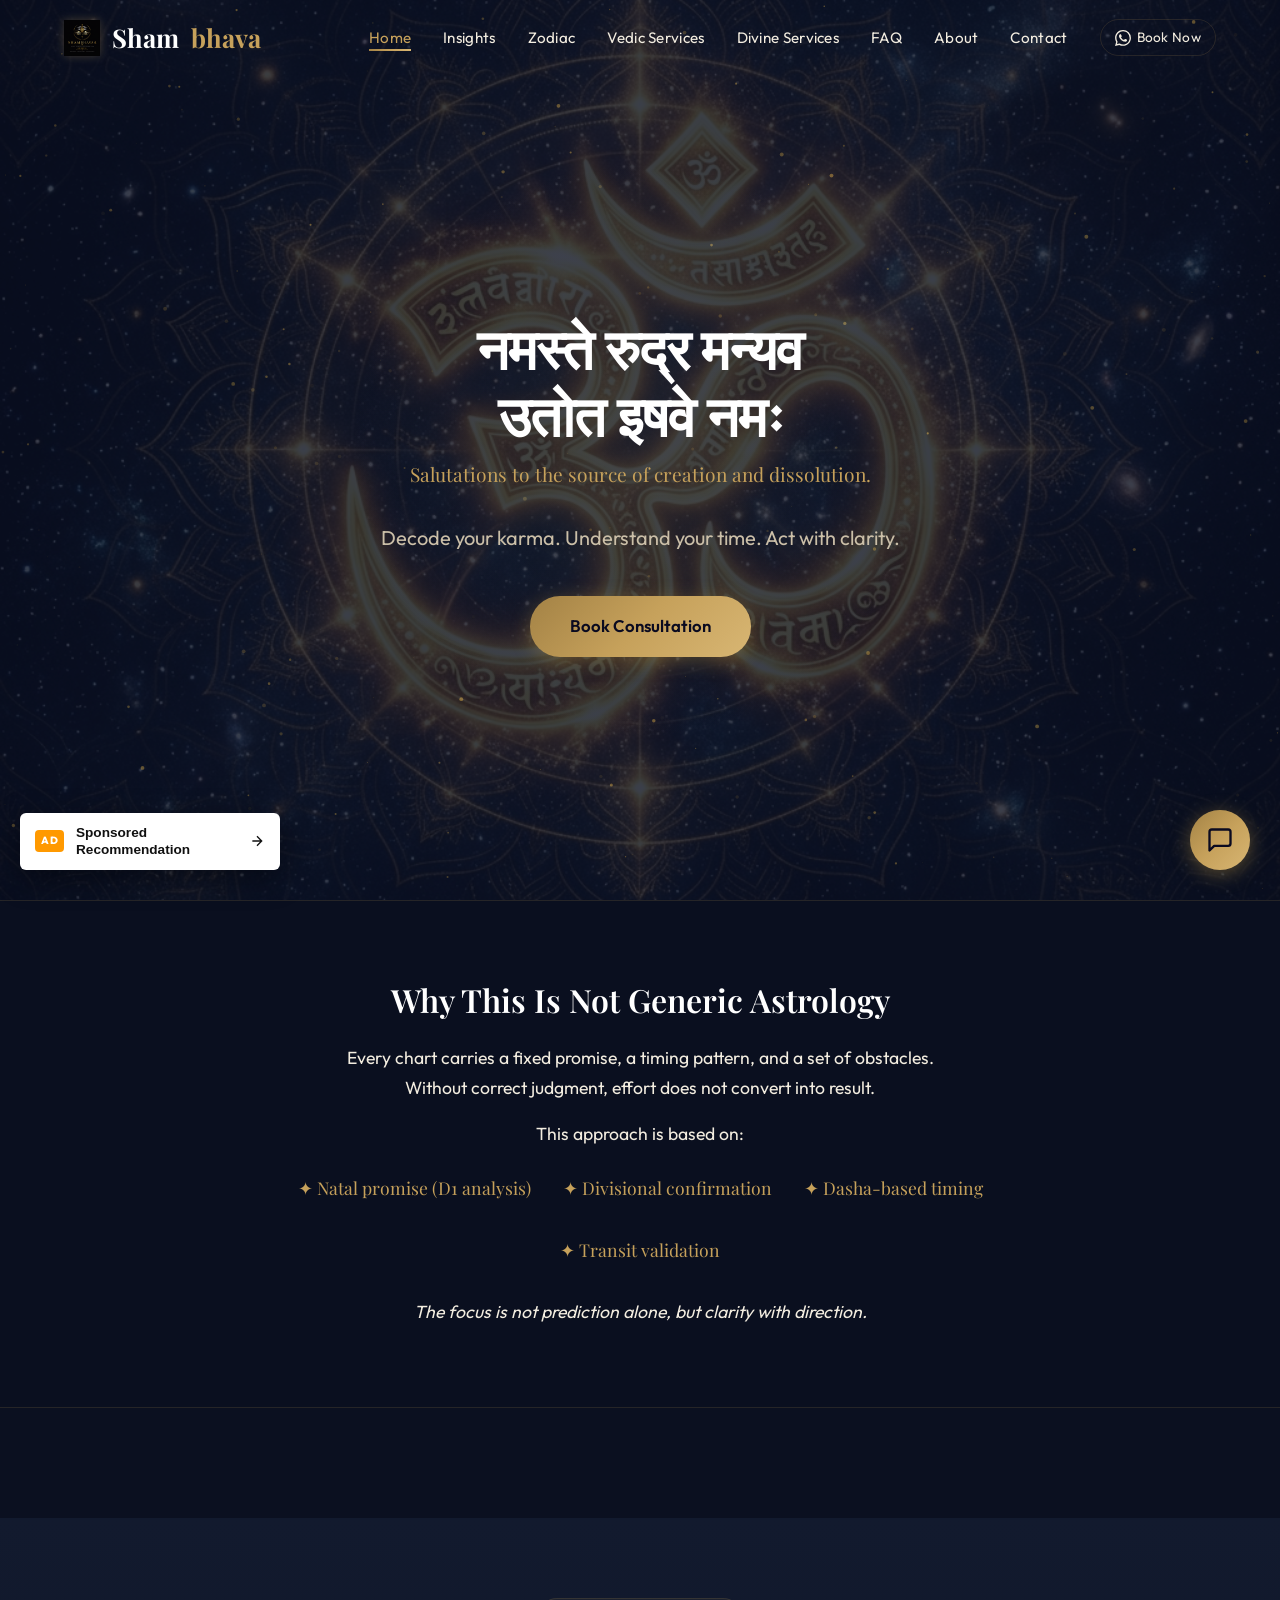
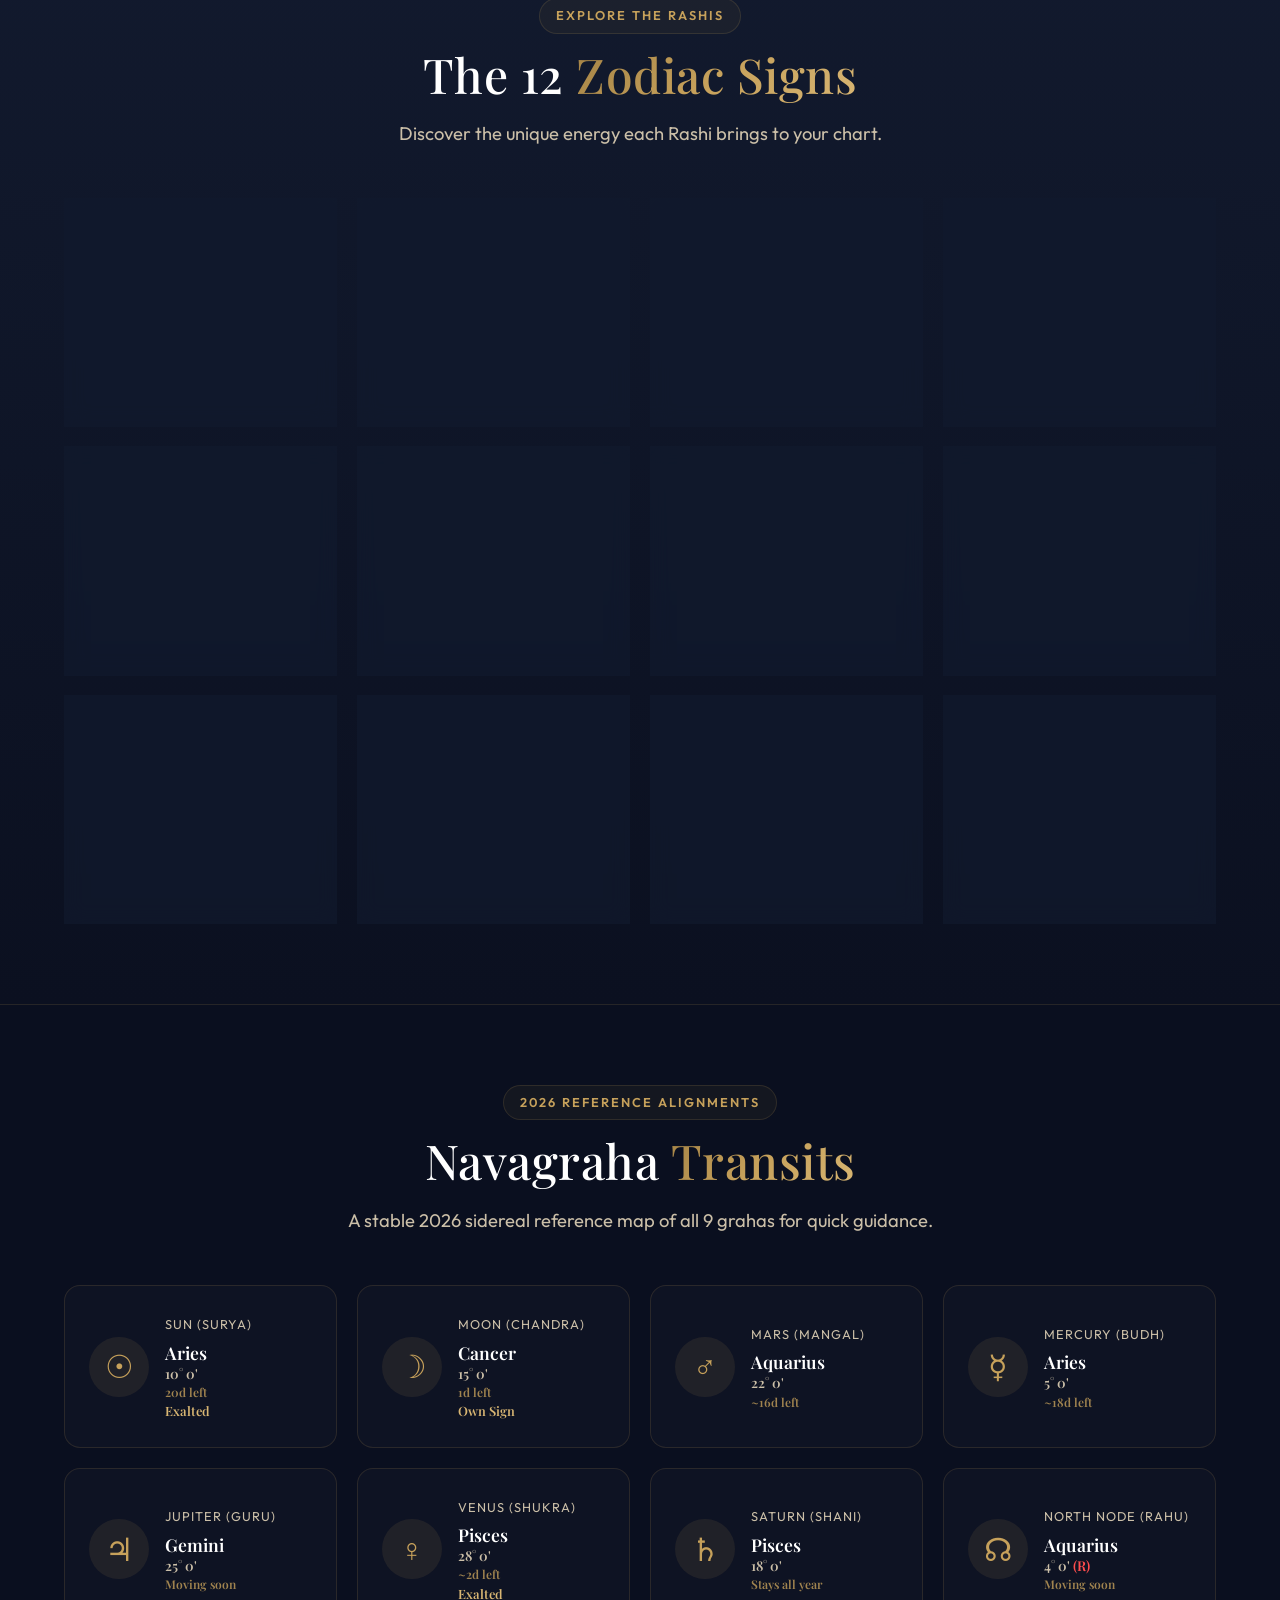
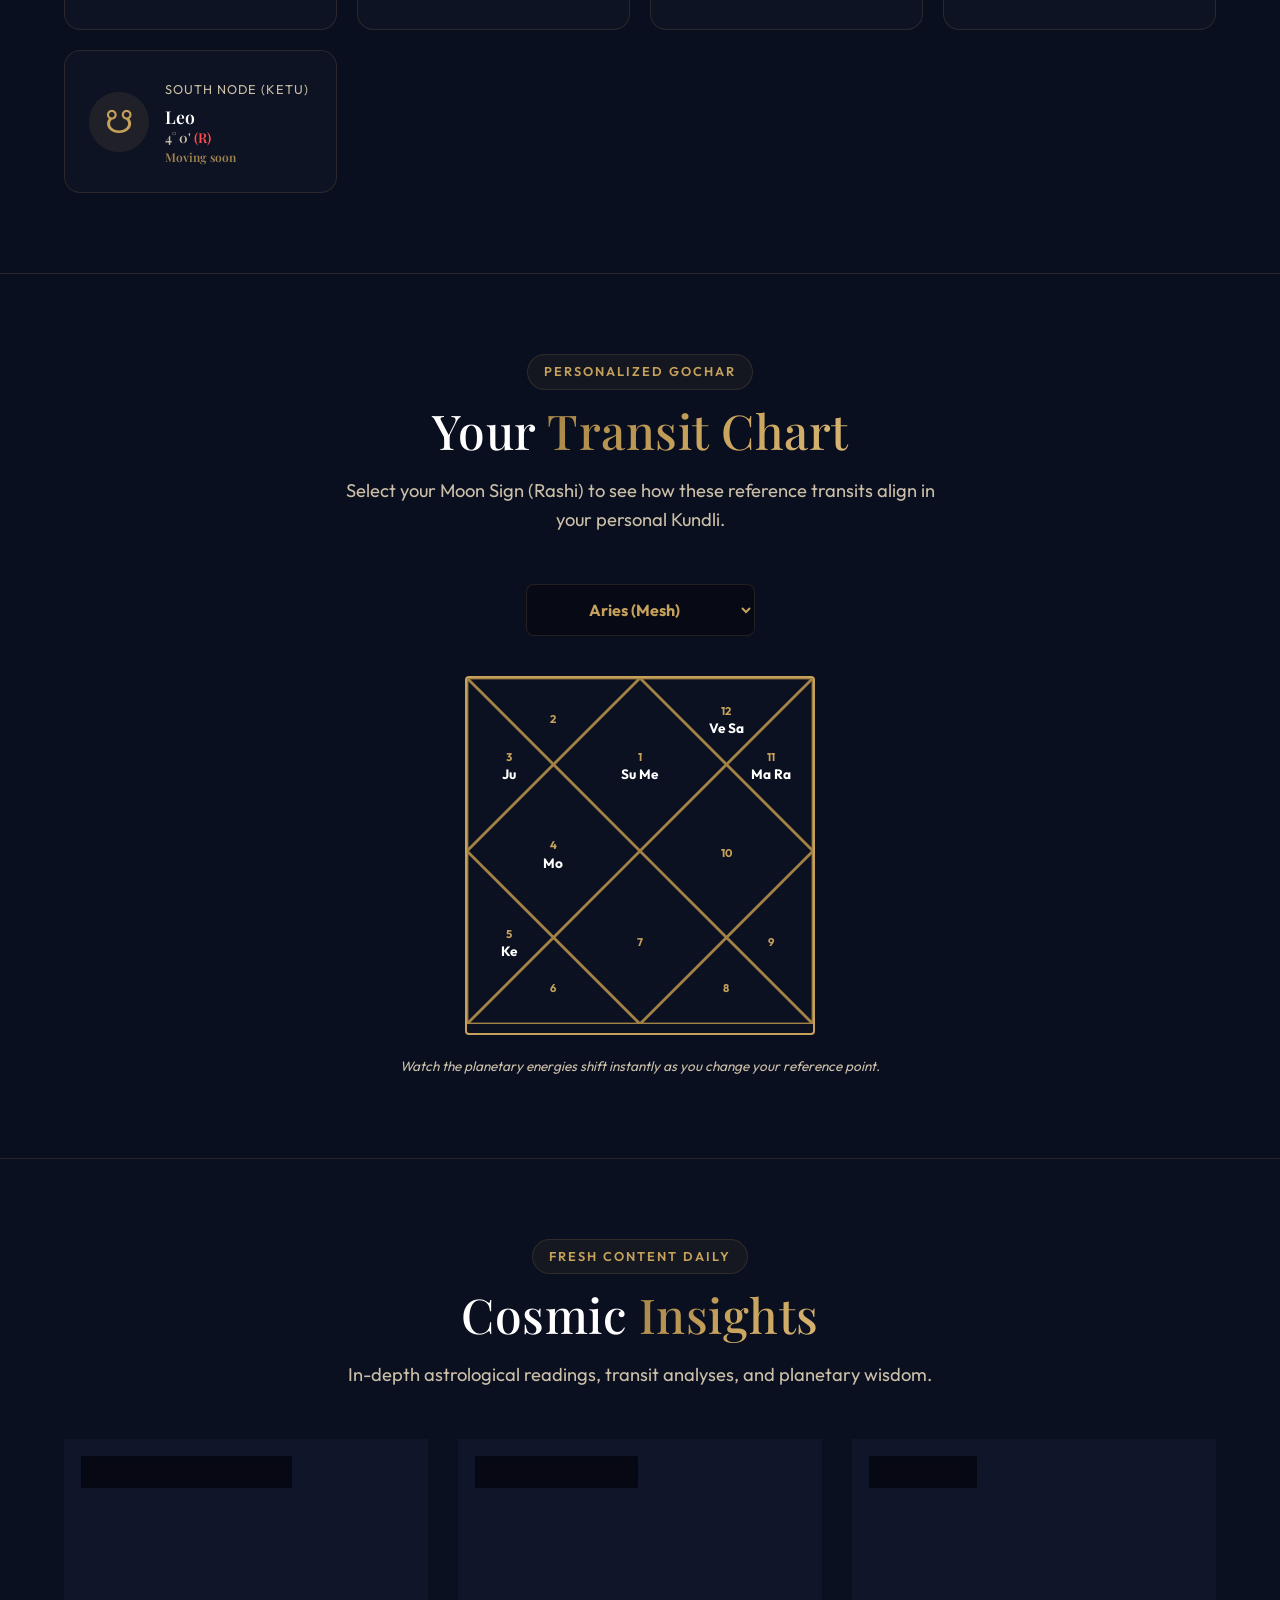
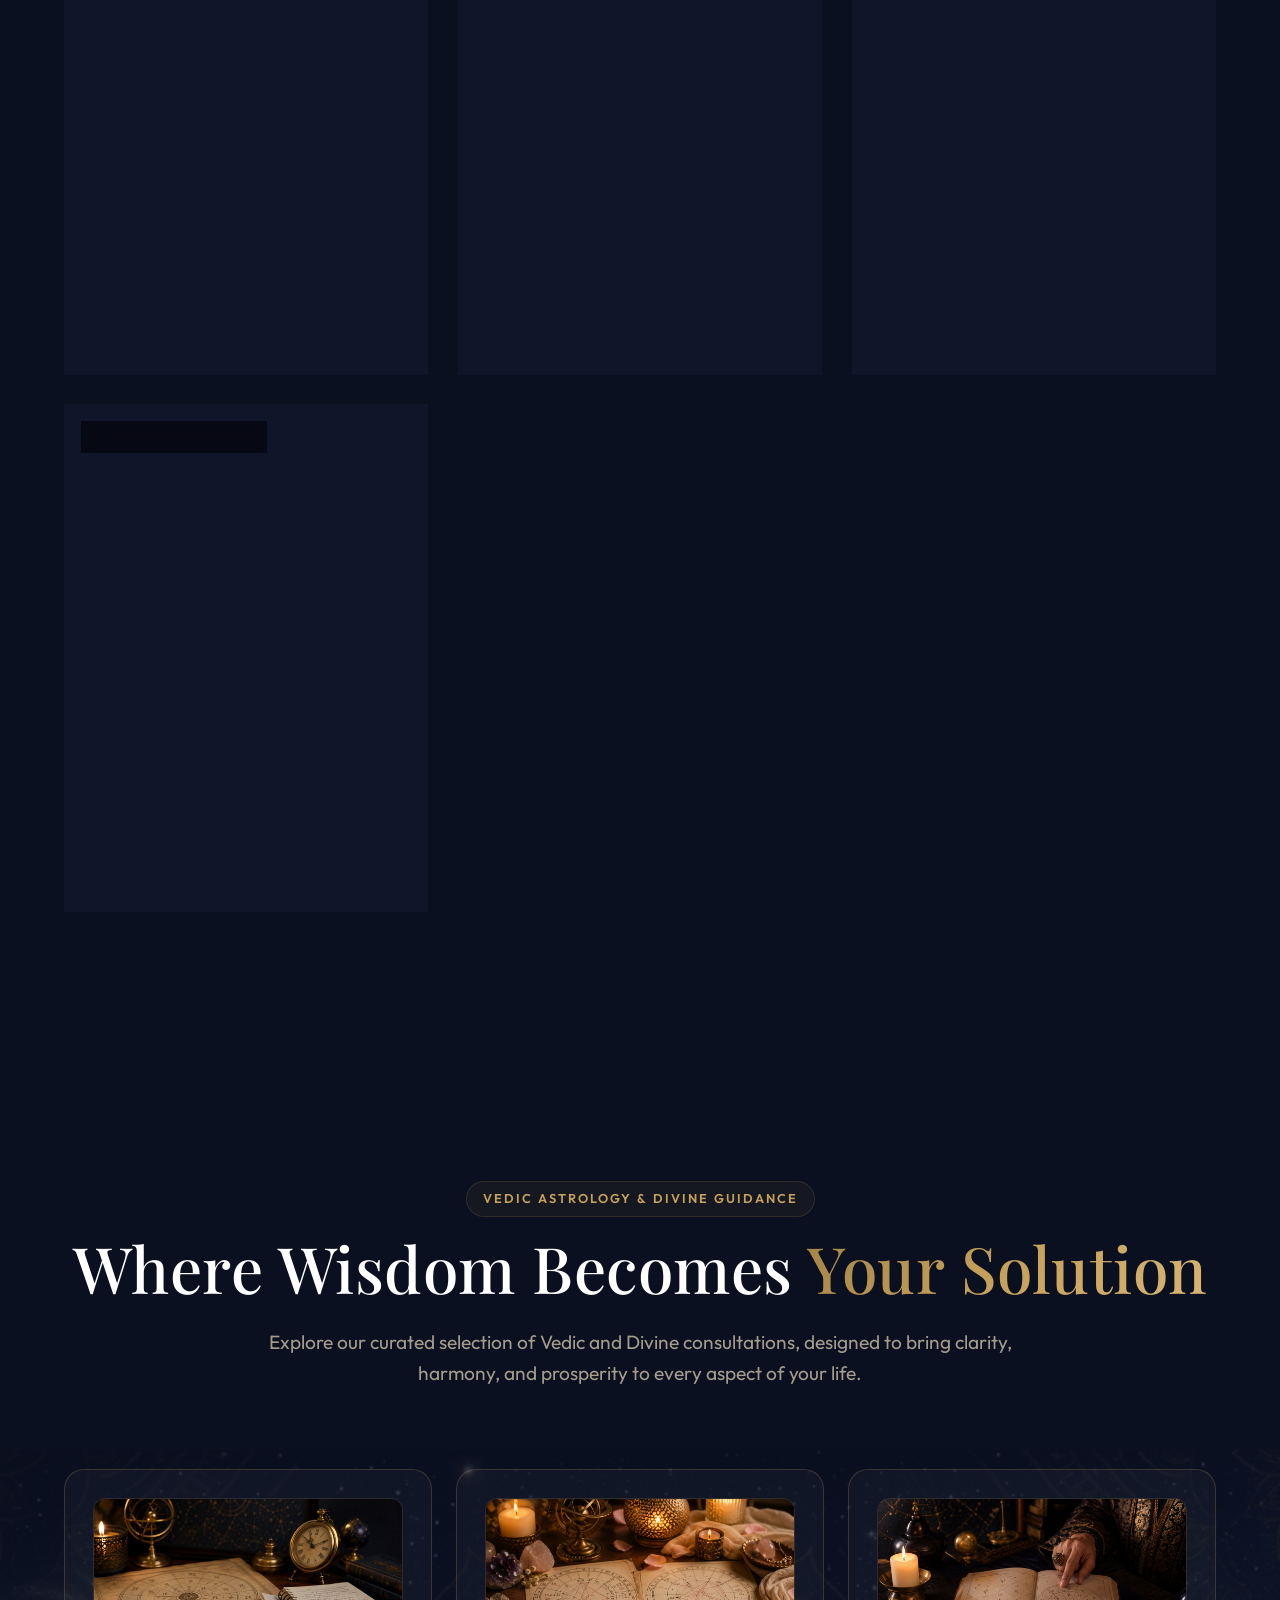
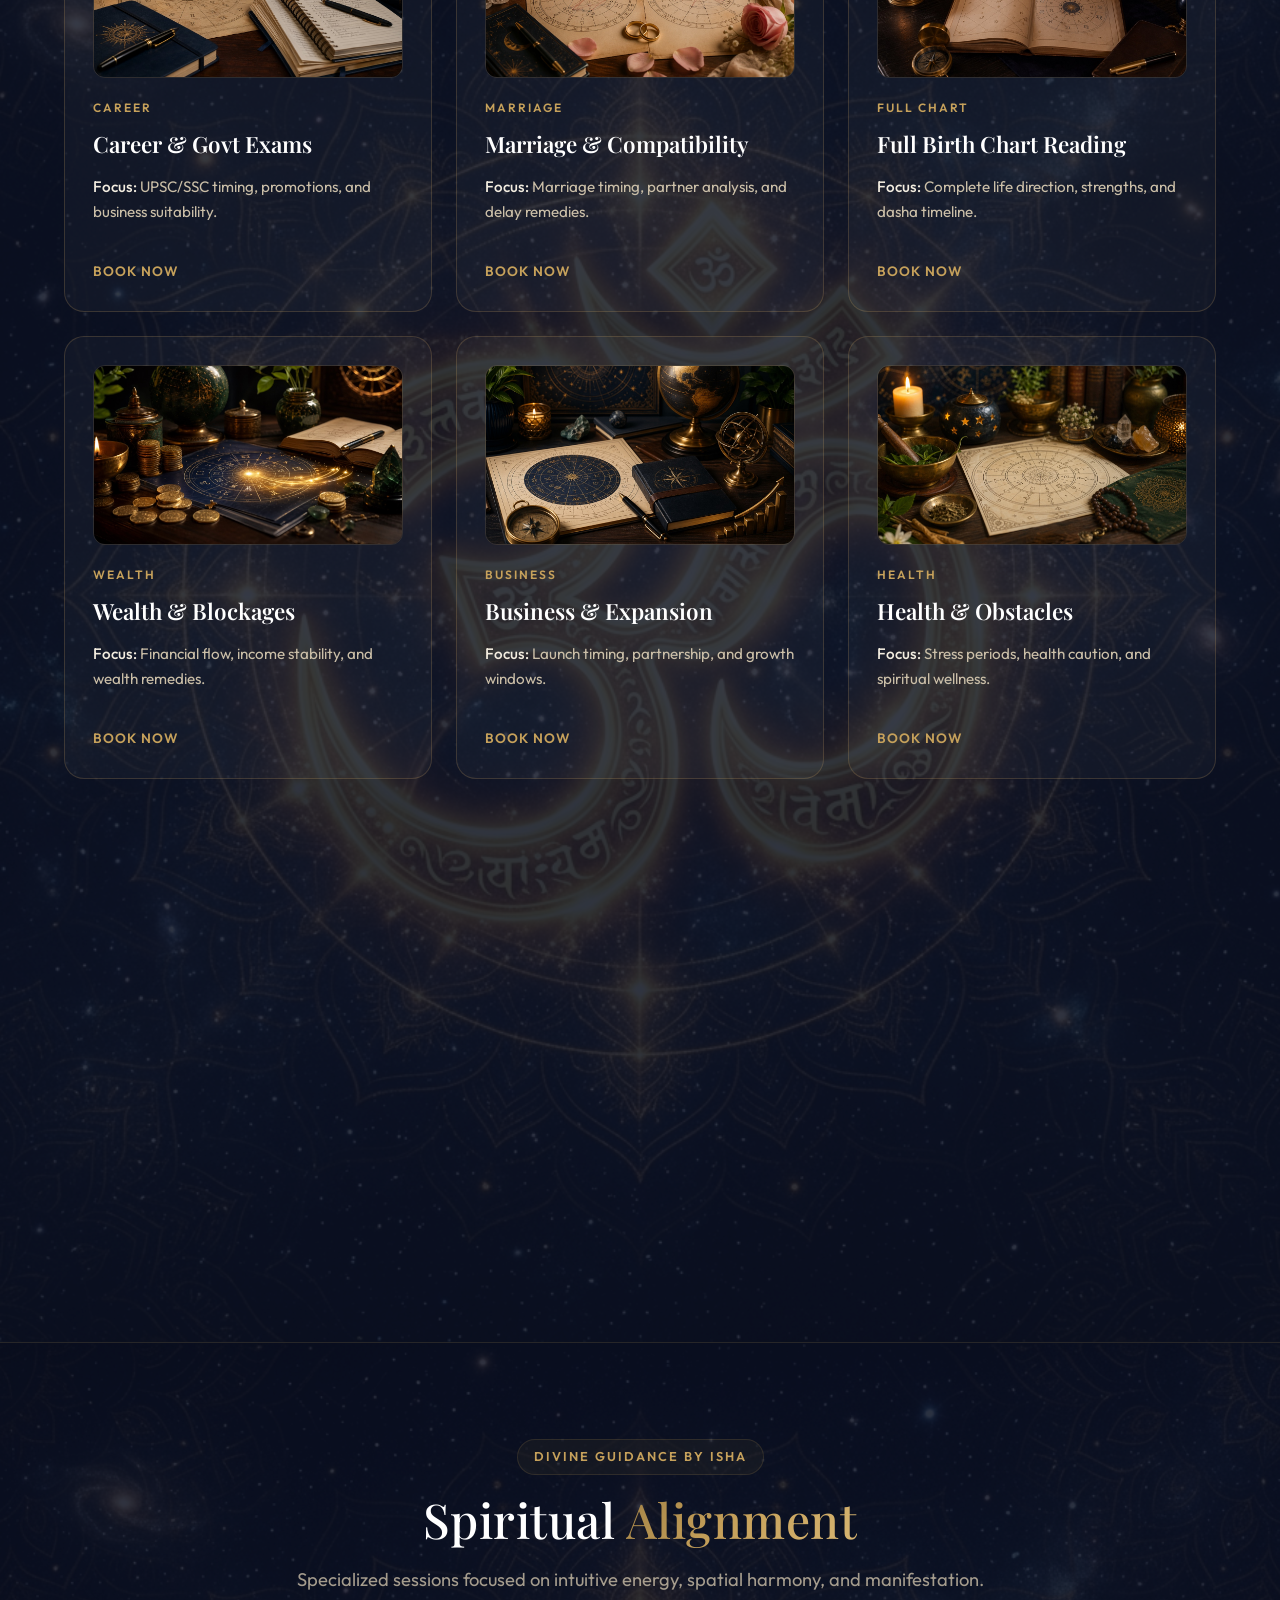
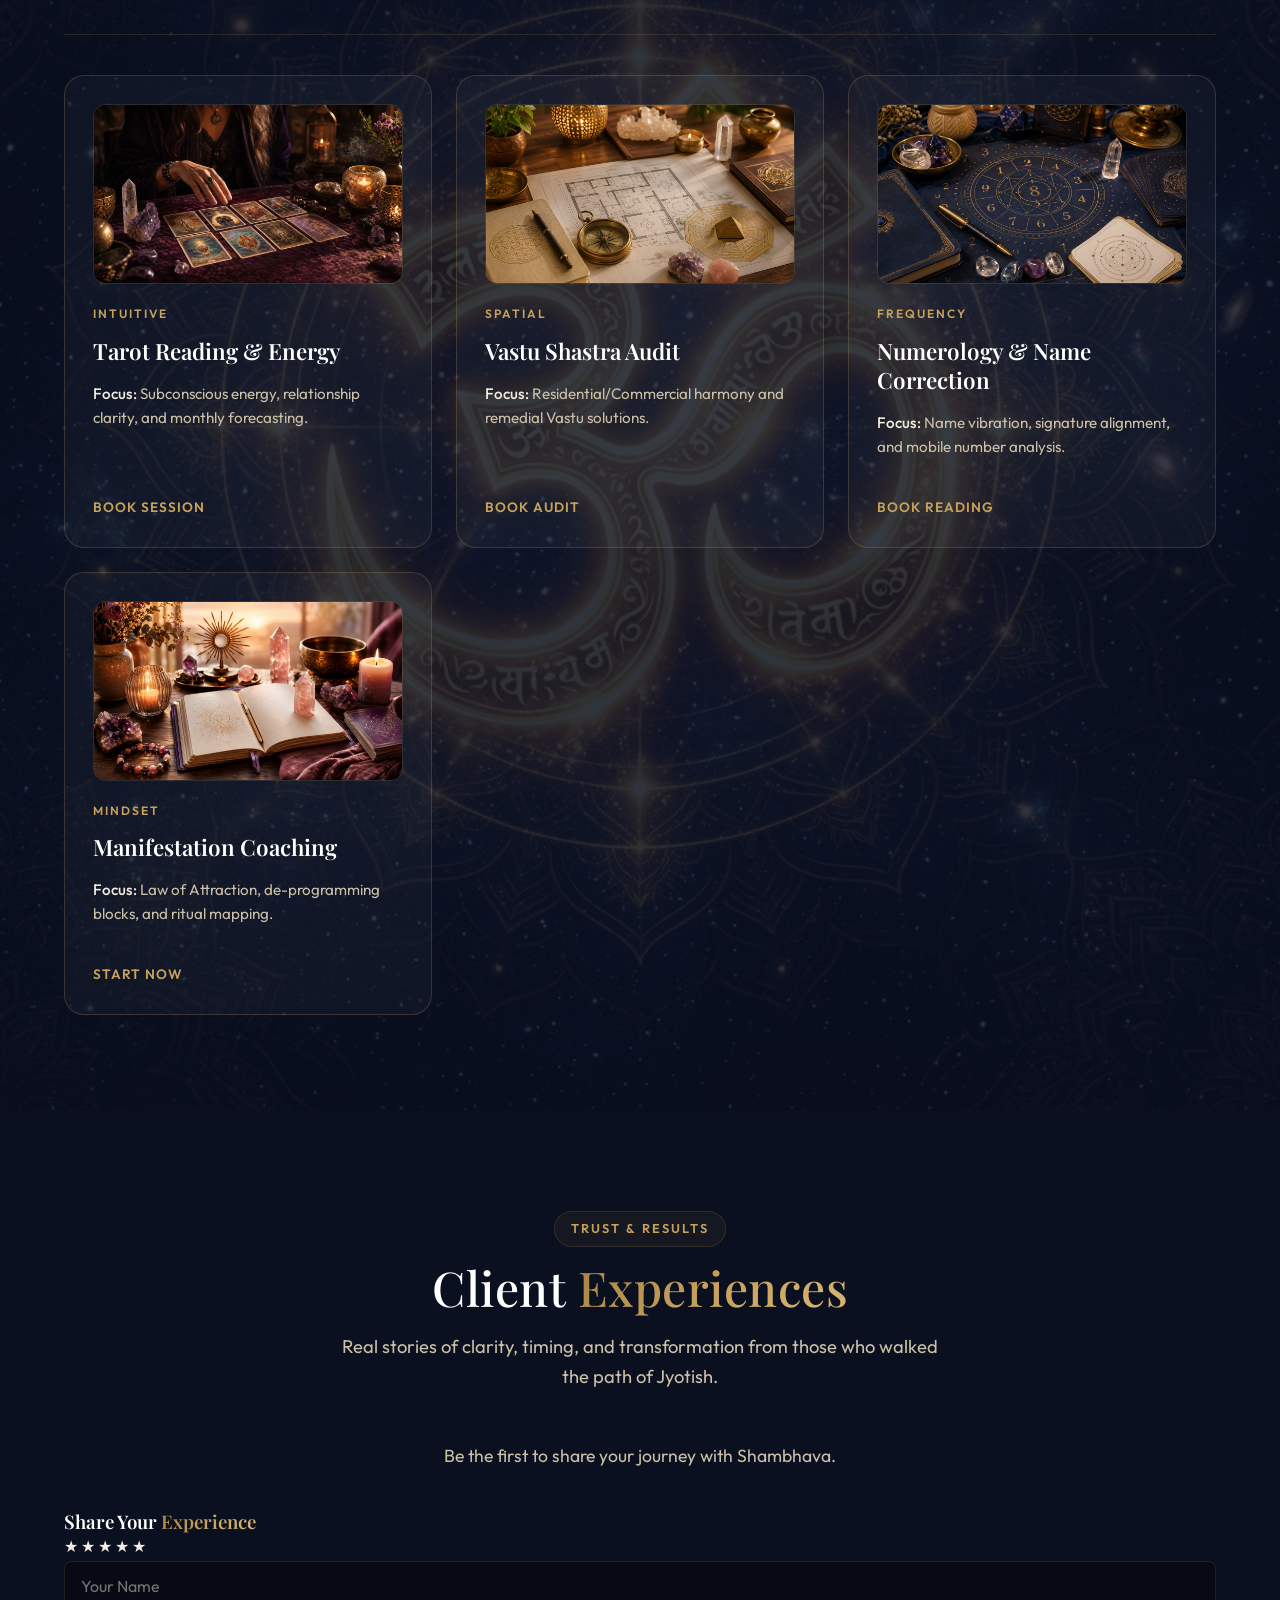
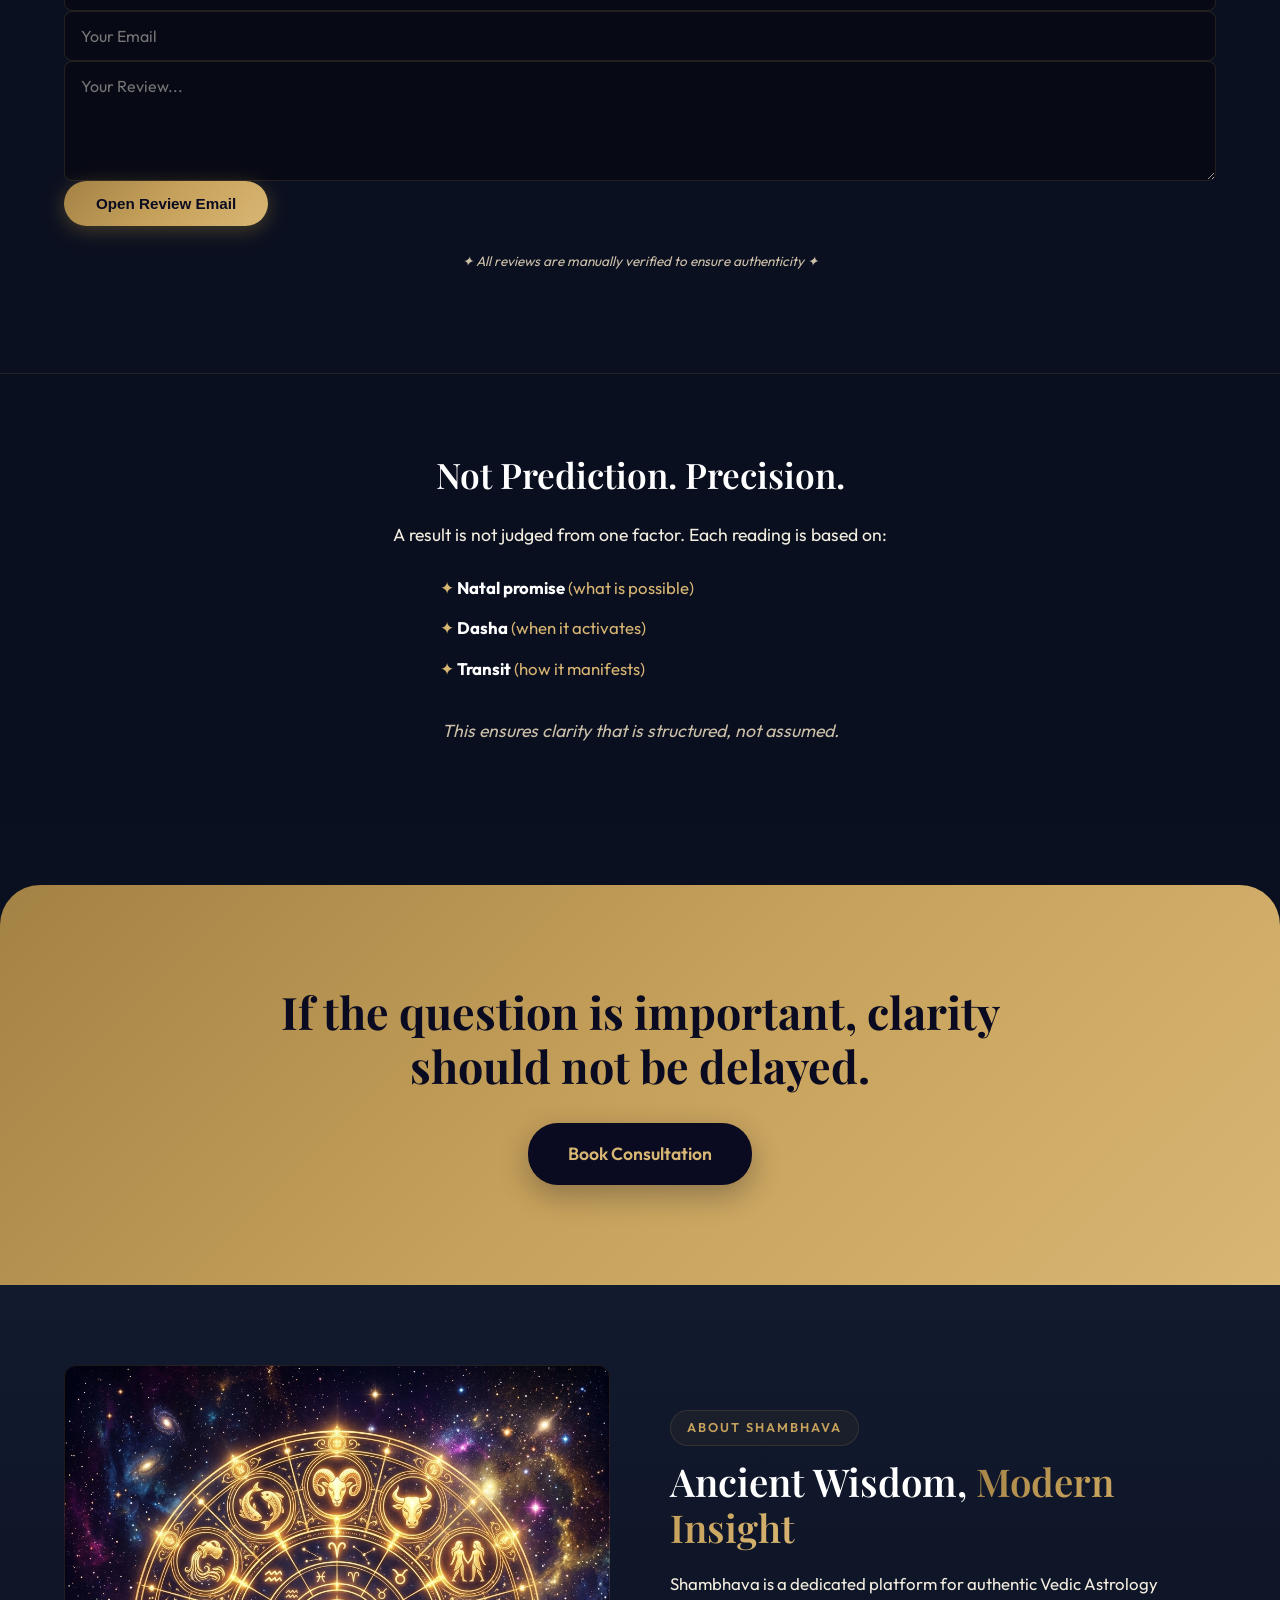
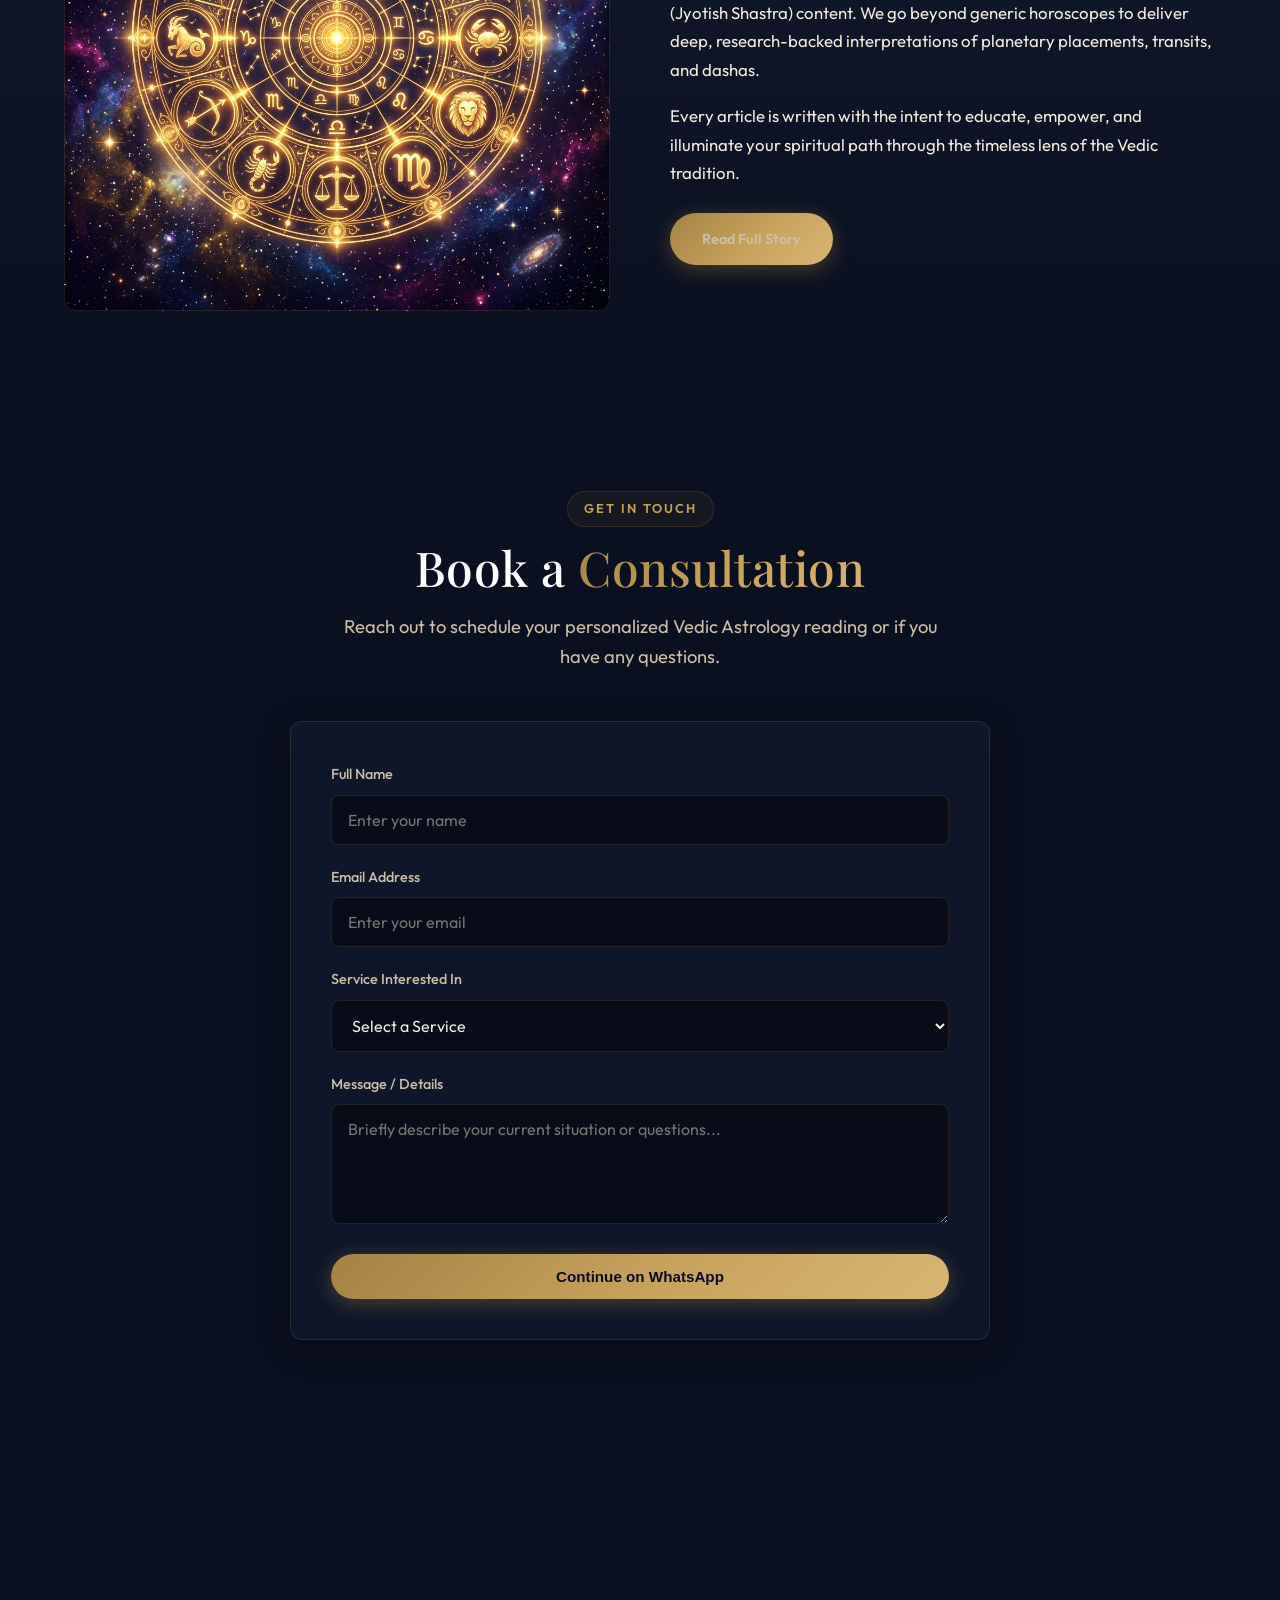
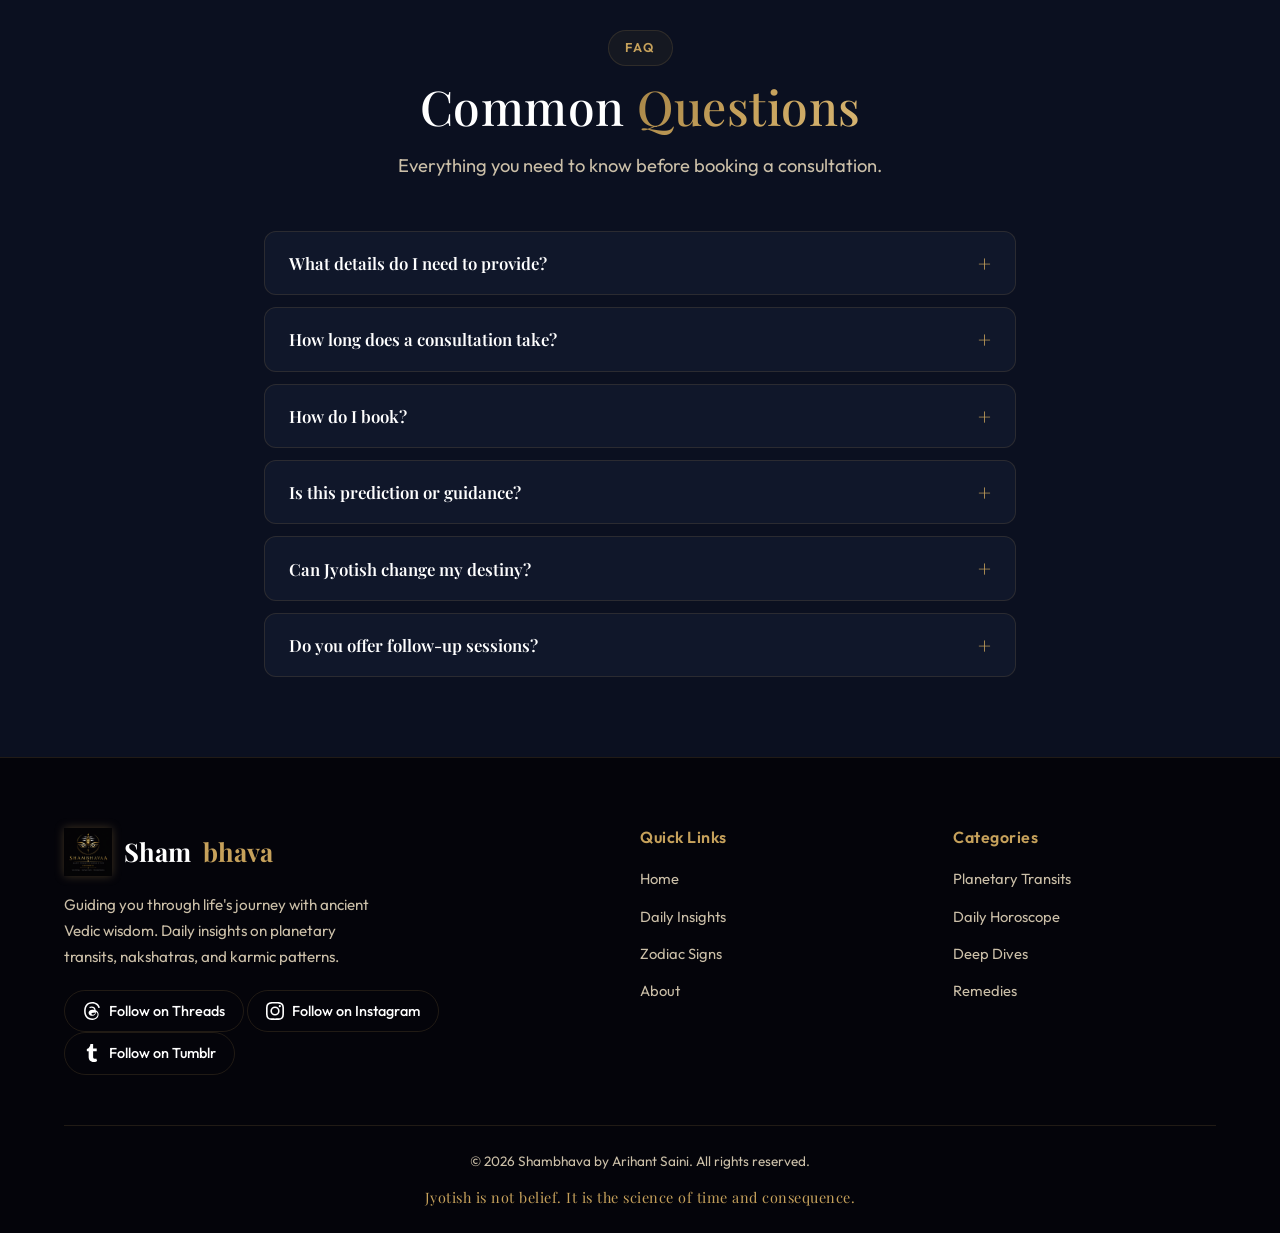
==== index.html @ 614895d9 "Fix: resized logo to icon and restored text logo" ====
<!DOCTYPE html>
<html lang="en">
<head>
    <meta charset="UTF-8">
    <meta name="viewport" content="width=device-width, initial-scale=1.0">
    <title>Shambhava — Daily Vedic Astrology Insights & Horoscopes</title>
    <meta name="description" content="Explore deep Vedic Astrology insights, daily horoscopes, planetary transits, and spiritual guidance. Free daily readings by Arihant Saini.">
    <meta name="robots" content="index,follow">
    <meta name="theme-color" content="#0B1020">
    <meta name="keywords" content="Vedic Astrology, Jyotish, Horoscope, Daily Horoscope, Planetary Transit, Zodiac, Nakshatra, Kundali">
    <link rel="canonical" href="https://myselfarihantsaini.github.io/">
    <link rel="icon" href="favicon.ico" sizes="any">
    <meta property="og:title" content="Shambhava — Daily Vedic Astrology">
    <meta property="og:description" content="Deep Vedic Astrology insights, daily horoscopes, and spiritual guidance.">
    <meta property="og:type" content="website">
    <meta property="og:url" content="https://myselfarihantsaini.github.io/">
    <meta property="og:image" content="https://myselfarihantsaini.github.io/assets/cosmic_banner.png">
    <meta name="twitter:card" content="summary_large_image">
    <meta name="twitter:title" content="Shambhava — Daily Vedic Astrology">
    <meta name="twitter:description" content="Deep Vedic Astrology insights, daily horoscopes, and spiritual guidance.">
    <meta name="twitter:image" content="https://myselfarihantsaini.github.io/assets/cosmic_banner.png">
    <link rel="preconnect" href="https://fonts.googleapis.com">
    <link rel="preconnect" href="https://fonts.gstatic.com" crossorigin>
    <link href="https://fonts.googleapis.com/css2?family=Outfit:wght@300;400;500;600;700&family=Playfair+Display:ital,wght@0,400;0,600;0,700;1,400&display=swap" rel="stylesheet">
    <link rel="stylesheet" href="css/styles.css">
    <!-- Google AdSense Auto Ads -->
    <script async src="https://pagead2.googlesyndication.com/pagead/js/adsbygoogle.js?client=ca-pub-9194178610009666" crossorigin="anonymous"></script>
    <!-- Schema Markup -->
    <script type="application/ld+json">
    {
      "@context": "https://schema.org",
      "@type": "ProfessionalService",
      "name": "Shambhava — Vedic Astrology by Arihant Saini",
      "description": "Professional Vedic Astrology consultations including birth chart analysis, career, marriage, wealth, and Dasha timing readings.",
      "url": "https://myselfarihantsaini.github.io",
      "telephone": "+919057918251",
      "image": "https://myselfarihantsaini.github.io/assets/cosmic_banner.png",
      "serviceType": "Vedic Astrology Consultation",
      "areaServed": "Worldwide",
      "founder": { "@type": "Person", "name": "Arihant Saini" }
    }
    </script>
</head>
<body>
    <!-- Animated Stars Background -->
    <canvas id="stars-canvas" aria-hidden="true"></canvas>

    <!-- Navigation -->
    <nav class="navbar" id="navbar">
        <div class="container nav-container">
            <a href="index.html" class="logo">
                <img src="assets/logo.png" alt="Shambhava Icon">
                Sham<span class="logo-accent">bhava</span>
            </a>
            <ul class="nav-links" id="nav-links">
                <li><a href="#home" class="active">Home</a></li>
                <li><a href="#daily-insights">Insights</a></li>
                <li><a href="#zodiac-signs">Zodiac</a></li>
                <li><a href="#services">Vedic Services</a></li>
                <li><a href="#tarot-service">Divine Services</a></li>
                <li><a href="#faq">FAQ</a></li>
                <li><a href="about.html">About</a></li>
                <li><a href="#contact">Contact</a></li>
                <li><a href="https://wa.me/919057918251?text=Hi!%20I%20would%20like%20to%20Book%20a%20Consultation." target="_blank" class="nav-threads">
                    <svg width="16" height="16" viewBox="0 0 24 24" fill="currentColor"><path d="M17.472 14.382c-.297-.149-1.758-.867-2.03-.967-.273-.099-.471-.148-.67.15-.197.297-.767.966-.94 1.164-.173.199-.347.223-.644.075-.297-.15-1.255-.463-2.39-1.475-.883-.788-1.48-1.761-1.653-2.059-.173-.297-.018-.458.13-.606.134-.133.298-.347.446-.52.149-.174.198-.298.298-.497.099-.198.05-.371-.025-.52-.075-.149-.669-1.612-.916-2.207-.242-.579-.487-.5-.669-.51a12.8 12.8 0 0 0-.57-.01c-.198 0-.52.074-.792.372-.272.297-1.04 1.016-1.04 2.479 0 1.462 1.065 2.875 1.213 3.074.149.198 2.096 3.2 5.077 4.487.709.306 1.262.489 1.694.625.712.227 1.36.195 1.871.118.571-.085 1.758-.719 2.006-1.413.248-.694.248-1.289.173-1.413-.074-.124-.272-.198-.57-.347m-5.421 7.403h-.004a9.87 9.87 0 0 1-5.031-1.378l-.361-.214-3.741.982.998-3.648-.235-.374a9.86 9.86 0 0 1-1.51-5.26c.001-5.45 4.436-9.884 9.888-9.884 2.64 0 5.122 1.03 6.988 2.898a9.825 9.825 0 0 1 2.893 6.994c-.003 5.45-4.437 9.884-9.885 9.884m8.413-18.297A11.815 11.815 0 0 0 12.05 0C5.495 0 .16 5.335.157 11.892c0 2.096.547 4.142 1.588 5.945L.057 24l6.305-1.654a11.882 11.882 0 0 0 5.683 1.448h.005c6.554 0 11.89-5.335 11.893-11.893a11.821 11.821 0 0 0-3.48-8.413Z"/></svg>
                    Book Now
                </a></li>
            </ul>
            <button class="mobile-menu-btn" id="mobile-menu-btn" type="button" aria-label="Open navigation menu" aria-controls="nav-links" aria-expanded="false">
                <span></span><span></span><span></span>
            </button>
        </div>
    </nav>

    <!-- Hero Section -->
    <header class="hero" id="home">
        <div class="hero-bg-overlay"></div>
        <div class="hero-glow"></div>
        <div class="container hero-content">
            <h1 class="sanskrit-heading" style="font-size: 3.5rem; margin-top: 10vh; margin-bottom: 10px;">नमस्ते रुद्र मन्यव<br class="mobile-break"> उतोत इषवे नमः</h1>
            <p style="font-family: var(--font-serif); font-size: 1.2rem; color: var(--primary); margin-bottom: 30px;">Salutations to the source of creation and dissolution.</p>
            <p class="hero-subtitle">Decode your karma. Understand your time. Act with clarity.</p>
            <div class="hero-actions" style="justify-content: center; margin-top: 40px;">
                <a href="https://wa.me/919057918251?text=Hi!%20I%20would%20like%20to%20Book%20a%20Consultation." target="_blank" class="btn-primary btn-large">
                    <span>Book Consultation</span>
                </a>
            </div>
        </div>
    </header>

    <!-- Trust Section -->
    <section class="section trust-section" style="background: rgba(11, 16, 32, 0.4); text-align: center; border-top: 1px solid var(--border-subtle); border-bottom: 1px solid var(--border-subtle);">
        <div class="container" style="max-width: 800px;">
            <h2 style="font-size: 2rem; margin-bottom: 24px; color: var(--text-light);">Why This Is Not Generic Astrology</h2>
            <p style="font-size: 1.1rem; color: var(--text-main); margin-bottom: 16px;">Every chart carries a fixed promise, a timing pattern, and a set of obstacles.<br>Without correct judgment, effort does not convert into result.</p>
            <p style="font-size: 1.1rem; color: var(--text-main); margin-bottom: 24px;">This approach is based on:</p>
            <ul style="list-style: none; display: flex; justify-content: center; gap: 32px; flex-wrap: wrap; margin-bottom: 32px;">
                <li style="color: var(--primary); font-family: var(--font-serif); font-size: 1.1rem;">✦ Natal promise (D1 analysis)</li>
                <li style="color: var(--primary); font-family: var(--font-serif); font-size: 1.1rem;">✦ Divisional confirmation</li>
                <li style="color: var(--primary); font-family: var(--font-serif); font-size: 1.1rem;">✦ Dasha-based timing</li>
                <li style="color: var(--primary); font-family: var(--font-serif); font-size: 1.1rem;">✦ Transit validation</li>
            </ul>
            <p style="font-size: 1.1rem; color: var(--text-main); font-style: italic;">The focus is not prediction alone, but clarity with direction.</p>
        </div>
    </section>

    <!-- Ad Space 1 -->
    <section class="ad-section container">
        <ins class="adsbygoogle" style="display:block" data-ad-client="ca-pub-9194178610009666" data-ad-slot="auto" data-ad-format="auto" data-full-width-responsive="true"></ins>
        <script>(adsbygoogle = window.adsbygoogle || []).push({});</script>
    </section>

    <!-- Zodiac Signs Section -->
    <section id="zodiac-signs" class="section zodiac-section">
        <div class="container">
            <div class="section-header">
                <span class="section-tag">Explore the Rashis</span>
                <h2>The 12 <span class="text-gradient">Zodiac Signs</span></h2>
                <p>Discover the unique energy each Rashi brings to your chart.</p>
            </div>
            <div class="zodiac-grid">
                <div class="zodiac-card" data-sign="aries">
                    <span class="zodiac-symbol">♈</span><span class="zodiac-name">Mesh (Aries)</span>
                    <p class="zodiac-traits">Action-oriented, direct, competitive, initiator, fearless, impulsive, independent, quick decision-maker.</p>
                </div>
                <div class="zodiac-card" data-sign="taurus">
                    <span class="zodiac-symbol">♉</span><span class="zodiac-name">Vrishabh (Taurus)</span>
                    <p class="zodiac-traits">Stable, patient, comfort-loving, practical, loyal, material-focused, consistent, resistant to change.</p>
                </div>
                <div class="zodiac-card" data-sign="gemini">
                    <span class="zodiac-symbol">♊</span><span class="zodiac-name">Mithun (Gemini)</span>
                    <p class="zodiac-traits">Curious, communicative, adaptable, intellectual, dual-natured, witty, restless, information-driven.</p>
                </div>
                <div class="zodiac-card" data-sign="cancer">
                    <span class="zodiac-symbol">♋</span><span class="zodiac-name">Kark (Cancer)</span>
                    <p class="zodiac-traits">Emotional, nurturing, protective, intuitive, sensitive, home-oriented, mood-driven, caring.</p>
                </div>
                <div class="zodiac-card" data-sign="leo">
                    <span class="zodiac-symbol">♌</span><span class="zodiac-name">Simha (Leo)</span>
                    <p class="zodiac-traits">Confident, expressive, leadership-driven, creative, attention-seeking, proud, generous, charismatic.</p>
                </div>
                <div class="zodiac-card" data-sign="virgo">
                    <span class="zodiac-symbol">♍</span><span class="zodiac-name">Kanya (Virgo)</span>
                    <p class="zodiac-traits">Analytical, detail-oriented, practical, perfectionist, service-minded, organized, critical, health-conscious.</p>
                </div>
                <div class="zodiac-card" data-sign="libra">
                    <span class="zodiac-symbol">♎</span><span class="zodiac-name">Tula (Libra)</span>
                    <p class="zodiac-traits">Balanced, relationship-focused, diplomatic, aesthetic-driven, fair-minded, indecisive, harmony-seeking.</p>
                </div>
                <div class="zodiac-card" data-sign="scorpio">
                    <span class="zodiac-symbol">♏</span><span class="zodiac-name">Vrishchik (Scorpio)</span>
                    <p class="zodiac-traits">Intense, secretive, transformative, passionate, strategic, emotionally deep, controlling, investigative.</p>
                </div>
                <div class="zodiac-card" data-sign="sagittarius">
                    <span class="zodiac-symbol">♐</span><span class="zodiac-name">Dhanu (Sagittarius)</span>
                    <p class="zodiac-traits">Philosophical, freedom-loving, optimistic, adventurous, truth-seeking, blunt, expansive, growth-oriented.</p>
                </div>
                <div class="zodiac-card" data-sign="capricorn">
                    <span class="zodiac-symbol">♑</span><span class="zodiac-name">Makar (Capricorn)</span>
                    <p class="zodiac-traits">Disciplined, ambitious, responsible, structured, goal-oriented, practical, patient, authority-driven.</p>
                </div>
                <div class="zodiac-card" data-sign="aquarius">
                    <span class="zodiac-symbol">♒</span><span class="zodiac-name">Kumbh (Aquarius)</span>
                    <p class="zodiac-traits">Innovative, unconventional, detached, intellectual, humanitarian, rebellious, future-focused, independent.</p>
                </div>
                <div class="zodiac-card" data-sign="pisces">
                    <span class="zodiac-symbol">♓</span><span class="zodiac-name">Meen (Pisces)</span>
                    <p class="zodiac-traits">Imaginative, compassionate, intuitive, spiritual, emotional, escapist, artistic, empathetic.</p>
                </div>
            </div>
        </div>
    </section>

    <!-- Navagraha Transits Section -->
    <section id="navagraha-transits" class="section navagraha-section" style="background: rgba(11, 16, 32, 0.4); border-top: 1px solid var(--border-subtle); border-bottom: 1px solid var(--border-subtle);">
        <div class="container" style="max-width: 1200px;">
            <div class="section-header">
                <span class="section-tag">2026 Reference Alignments</span>
                <h2>Navagraha <span class="text-gradient">Transits</span></h2>
                <p>A stable 2026 sidereal reference map of all 9 grahas for quick guidance.</p>
            </div>
            <div style="display: grid; grid-template-columns: repeat(auto-fit, minmax(250px, 1fr)); gap: 20px;">
                <!-- Sun -->
                <div style="background: rgba(255,255,255,0.02); border: 1px solid var(--border-subtle); padding: 24px; border-radius: 16px; display: flex; align-items: center; gap: 16px;">
                    <div style="font-size: 2rem; color: var(--primary); background: rgba(198, 161, 91, 0.1); width: 60px; height: 60px; display: flex; align-items: center; justify-content: center; border-radius: 50%;">☉</div>
                    <div>
                        <span style="font-size: 0.8rem; color: var(--text-muted); text-transform: uppercase; letter-spacing: 1px;">Sun (Surya)</span>
                        <h4 id="transit-sun" style="color: var(--text-light); font-size: 1.1rem; margin-top: 4px; margin-bottom: 4px;">--</h4>
                    </div>
                </div>
                <!-- Moon -->
                <div style="background: rgba(255,255,255,0.02); border: 1px solid var(--border-subtle); padding: 24px; border-radius: 16px; display: flex; align-items: center; gap: 16px;">
                    <div style="font-size: 2rem; color: var(--primary); background: rgba(198, 161, 91, 0.1); width: 60px; height: 60px; display: flex; align-items: center; justify-content: center; border-radius: 50%;">☽</div>
                    <div>
                        <span style="font-size: 0.8rem; color: var(--text-muted); text-transform: uppercase; letter-spacing: 1px;">Moon (Chandra)</span>
                        <h4 id="transit-moon" style="color: var(--text-light); font-size: 1.1rem; margin-top: 4px; margin-bottom: 4px;">--</h4>
                    </div>
                </div>
                <!-- Mars -->
                <div style="background: rgba(255,255,255,0.02); border: 1px solid var(--border-subtle); padding: 24px; border-radius: 16px; display: flex; align-items: center; gap: 16px;">
                    <div style="font-size: 2rem; color: var(--primary); background: rgba(198, 161, 91, 0.1); width: 60px; height: 60px; display: flex; align-items: center; justify-content: center; border-radius: 50%;">♂</div>
                    <div>
                        <span style="font-size: 0.8rem; color: var(--text-muted); text-transform: uppercase; letter-spacing: 1px;">Mars (Mangal)</span>
                        <h4 id="transit-mars" style="color: var(--text-light); font-size: 1.1rem; margin-top: 4px; margin-bottom: 4px;">--</h4>
                    </div>
                </div>
                <!-- Mercury -->
                <div style="background: rgba(255,255,255,0.02); border: 1px solid var(--border-subtle); padding: 24px; border-radius: 16px; display: flex; align-items: center; gap: 16px;">
                    <div style="font-size: 2rem; color: var(--primary); background: rgba(198, 161, 91, 0.1); width: 60px; height: 60px; display: flex; align-items: center; justify-content: center; border-radius: 50%;">☿</div>
                    <div>
                        <span style="font-size: 0.8rem; color: var(--text-muted); text-transform: uppercase; letter-spacing: 1px;">Mercury (Budh)</span>
                        <h4 id="transit-mercury" style="color: var(--text-light); font-size: 1.1rem; margin-top: 4px; margin-bottom: 4px;">--</h4>
                    </div>
                </div>
                <!-- Jupiter -->
                <div style="background: rgba(255,255,255,0.02); border: 1px solid var(--border-subtle); padding: 24px; border-radius: 16px; display: flex; align-items: center; gap: 16px;">
                    <div style="font-size: 2rem; color: var(--primary); background: rgba(198, 161, 91, 0.1); width: 60px; height: 60px; display: flex; align-items: center; justify-content: center; border-radius: 50%;">♃</div>
                    <div>
                        <span style="font-size: 0.8rem; color: var(--text-muted); text-transform: uppercase; letter-spacing: 1px;">Jupiter (Guru)</span>
                        <h4 id="transit-jupiter" style="color: var(--text-light); font-size: 1.1rem; margin-top: 4px; margin-bottom: 4px;">--</h4>
                    </div>
                </div>
                <!-- Venus -->
                <div style="background: rgba(255,255,255,0.02); border: 1px solid var(--border-subtle); padding: 24px; border-radius: 16px; display: flex; align-items: center; gap: 16px;">
                    <div style="font-size: 2rem; color: var(--primary); background: rgba(198, 161, 91, 0.1); width: 60px; height: 60px; display: flex; align-items: center; justify-content: center; border-radius: 50%;">♀</div>
                    <div>
                        <span style="font-size: 0.8rem; color: var(--text-muted); text-transform: uppercase; letter-spacing: 1px;">Venus (Shukra)</span>
                        <h4 id="transit-venus" style="color: var(--text-light); font-size: 1.1rem; margin-top: 4px; margin-bottom: 4px;">--</h4>
                    </div>
                </div>
                <!-- Saturn -->
                <div style="background: rgba(255,255,255,0.02); border: 1px solid var(--border-subtle); padding: 24px; border-radius: 16px; display: flex; align-items: center; gap: 16px;">
                    <div style="font-size: 2rem; color: var(--primary); background: rgba(198, 161, 91, 0.1); width: 60px; height: 60px; display: flex; align-items: center; justify-content: center; border-radius: 50%;">♄</div>
                    <div>
                        <span style="font-size: 0.8rem; color: var(--text-muted); text-transform: uppercase; letter-spacing: 1px;">Saturn (Shani)</span>
                        <h4 id="transit-saturn" style="color: var(--text-light); font-size: 1.1rem; margin-top: 4px; margin-bottom: 4px;">--</h4>
                    </div>
                </div>
                <!-- Rahu -->
                <div style="background: rgba(255,255,255,0.02); border: 1px solid var(--border-subtle); padding: 24px; border-radius: 16px; display: flex; align-items: center; gap: 16px;">
                    <div style="font-size: 2rem; color: var(--primary); background: rgba(198, 161, 91, 0.1); width: 60px; height: 60px; display: flex; align-items: center; justify-content: center; border-radius: 50%;">☊</div>
                    <div>
                        <span style="font-size: 0.8rem; color: var(--text-muted); text-transform: uppercase; letter-spacing: 1px;">North Node (Rahu)</span>
                        <h4 id="transit-rahu" style="color: var(--text-light); font-size: 1.1rem; margin-top: 4px; margin-bottom: 4px;">--</h4>
                    </div>
                </div>
                <!-- Ketu -->
                <div style="background: rgba(255,255,255,0.02); border: 1px solid var(--border-subtle); padding: 24px; border-radius: 16px; display: flex; align-items: center; gap: 16px;">
                    <div style="font-size: 2rem; color: var(--primary); background: rgba(198, 161, 91, 0.1); width: 60px; height: 60px; display: flex; align-items: center; justify-content: center; border-radius: 50%;">☋</div>
                    <div>
                        <span style="font-size: 0.8rem; color: var(--text-muted); text-transform: uppercase; letter-spacing: 1px;">South Node (Ketu)</span>
                        <h4 id="transit-ketu" style="color: var(--text-light); font-size: 1.1rem; margin-top: 4px; margin-bottom: 4px;">--</h4>
                    </div>
                </div>
            </div>
            </div>
        </div>
    </section>

    <!-- Interactive Transit Chart -->
    <section id="gochar-chart-section" class="section" style="background: rgba(11, 16, 32, 0.4); border-bottom: 1px solid var(--border-subtle);">
        <div class="container" style="max-width: 800px; text-align: center;">
            <div class="section-header">
                <span class="section-tag">Personalized Gochar</span>
                <h2>Your <span class="text-gradient">Transit Chart</span></h2>
                <p>Select your Moon Sign (Rashi) to see how these reference transits align in your personal Kundli.</p>
            </div>
            
            <div style="margin-bottom: 40px;">
                <select id="rashi-selector" class="form-control" style="max-width: 300px; margin: 0 auto; display: inline-block; cursor: pointer; text-align: center; font-weight: bold; color: var(--primary);">
                    <option value="" disabled selected>Select Your Moon Sign...</option>
                    <option value="1">Aries (Mesh)</option>
                    <option value="2">Taurus (Vrishabh)</option>
                    <option value="3">Gemini (Mithun)</option>
                    <option value="4">Cancer (Kark)</option>
                    <option value="5">Leo (Simha)</option>
                    <option value="6">Virgo (Kanya)</option>
                    <option value="7">Libra (Tula)</option>
                    <option value="8">Scorpio (Vrishchik)</option>
                    <option value="9">Sagittarius (Dhanu)</option>
                    <option value="10">Capricorn (Makar)</option>
                    <option value="11">Aquarius (Kumbh)</option>
                    <option value="12">Pisces (Meen)</option>
                </select>
            </div>

            <!-- North Indian Chart SVG Container -->
            <div id="chart-container" style="position: relative; width: 100%; max-width: 350px; margin: 0 auto; aspect-ratio: 1/1; background: rgba(255,255,255,0.01); border: 2px solid var(--primary); border-radius: 4px;">
                <svg width="100%" height="100%" viewBox="0 0 100 100" preserveAspectRatio="none" style="stroke: var(--primary-dark); stroke-width: 0.8; fill: none;">
                    <rect x="0" y="0" width="100" height="100" />
                    <line x1="0" y1="0" x2="100" y2="100" />
                    <line x1="100" y1="0" x2="0" y2="100" />
                    <line x1="50" y1="0" x2="100" y2="50" />
                    <line x1="100" y1="50" x2="50" y2="100" />
                    <line x1="50" y1="100" x2="0" y2="50" />
                    <line x1="0" y1="50" x2="50" y2="0" />
                </svg>

                <!-- Houses -->
                <div id="house-1" style="position: absolute; top: 25%; left: 50%; transform: translate(-50%, -50%); text-align: center; width: 40%; color: var(--text-light); font-size: 0.9rem; font-weight: bold; line-height: 1.2;"></div>
                <div id="house-2" style="position: absolute; top: 12%; left: 25%; transform: translate(-50%, -50%); text-align: center; width: 40%; color: var(--text-light); font-size: 0.8rem; font-weight: bold; line-height: 1.2;"></div>
                <div id="house-3" style="position: absolute; top: 25%; left: 12%; transform: translate(-50%, -50%); text-align: center; width: 25%; color: var(--text-light); font-size: 0.8rem; font-weight: bold; line-height: 1.2;"></div>
                <div id="house-4" style="position: absolute; top: 50%; left: 25%; transform: translate(-50%, -50%); text-align: center; width: 40%; color: var(--text-light); font-size: 0.8rem; font-weight: bold; line-height: 1.2;"></div>
                <div id="house-5" style="position: absolute; top: 75%; left: 12%; transform: translate(-50%, -50%); text-align: center; width: 25%; color: var(--text-light); font-size: 0.8rem; font-weight: bold; line-height: 1.2;"></div>
                <div id="house-6" style="position: absolute; top: 88%; left: 25%; transform: translate(-50%, -50%); text-align: center; width: 40%; color: var(--text-light); font-size: 0.8rem; font-weight: bold; line-height: 1.2;"></div>
                <div id="house-7" style="position: absolute; top: 75%; left: 50%; transform: translate(-50%, -50%); text-align: center; width: 40%; color: var(--text-light); font-size: 0.8rem; font-weight: bold; line-height: 1.2;"></div>
                <div id="house-8" style="position: absolute; top: 88%; left: 75%; transform: translate(-50%, -50%); text-align: center; width: 40%; color: var(--text-light); font-size: 0.8rem; font-weight: bold; line-height: 1.2;"></div>
                <div id="house-9" style="position: absolute; top: 75%; left: 88%; transform: translate(-50%, -50%); text-align: center; width: 25%; color: var(--text-light); font-size: 0.8rem; font-weight: bold; line-height: 1.2;"></div>
                <div id="house-10" style="position: absolute; top: 50%; left: 75%; transform: translate(-50%, -50%); text-align: center; width: 40%; color: var(--text-light); font-size: 0.8rem; font-weight: bold; line-height: 1.2;"></div>
                <div id="house-11" style="position: absolute; top: 25%; left: 88%; transform: translate(-50%, -50%); text-align: center; width: 25%; color: var(--text-light); font-size: 0.8rem; font-weight: bold; line-height: 1.2;"></div>
                <div id="house-12" style="position: absolute; top: 12%; left: 75%; transform: translate(-50%, -50%); text-align: center; width: 40%; color: var(--text-light); font-size: 0.8rem; font-weight: bold; line-height: 1.2;"></div>
            </div>
            
            <p style="margin-top: 20px; font-size: 0.85rem; color: var(--text-muted); font-style: italic;">Watch the planetary energies shift instantly as you change your reference point.</p>
        </div>
    </section>

    <!-- Daily Insights Section -->
    <main id="daily-insights" class="section">
        <div class="container">
            <div class="section-header">
                <span class="section-tag">Fresh Content Daily</span>
                <h2>Cosmic <span class="text-gradient">Insights</span></h2>
                <p>In-depth astrological readings, transit analyses, and planetary wisdom.</p>
            </div>
            <div id="posts-grid" class="posts-grid">
                <!-- Posts injected here via JavaScript -->
            </div>
        </div>
    </main>


    <!-- Ad Space 2 -->
    <section class="ad-section container">
        <ins class="adsbygoogle" style="display:block" data-ad-client="ca-pub-9194178610009666" data-ad-slot="auto" data-ad-format="auto" data-full-width-responsive="true"></ins>
        <script>(adsbygoogle = window.adsbygoogle || []).push({});</script>
    </section>
    <!-- Unified Services Header -->
    <section id="services" class="section services-intro-section" style="padding-bottom: 0;">
        <div class="container">
            <div class="section-header" style="text-align: center; margin-bottom: 60px;">
                <span class="section-tag" style="margin-bottom: 16px;">Vedic Astrology & Divine Guidance</span>
                <h2 style="font-size: clamp(2.5rem, 5vw, 4rem); line-height: 1.1; margin-bottom: 24px;">Where Wisdom Becomes <span class="text-gradient">Your Solution</span></h2>
                <p style="max-width: 800px; margin: 0 auto; font-size: 1.2rem; opacity: 0.8; line-height: 1.6;">Explore our curated selection of Vedic and Divine consultations, designed to bring clarity, harmony, and prosperity to every aspect of your life.</p>
            </div>
        </div>
    </section>

    <!-- Arihant's Vedic Services -->
    <section id="vedic-services" class="section services-section" style="padding-top: 20px;">
        <div class="container" style="max-width: 1200px; padding: 0 24px;">
            <div class="services-grid">
                <!-- 1. Career -->
                <div class="service-card">
                    <img src="assets/service-career.jpg" alt="Career" class="card-image-small">
                    <span class="service-label">Career</span>
                    <h3 class="service-title">Career & Govt Exams</h3>
                    <div class="service-details">
                        <p><strong>Focus:</strong> UPSC/SSC timing, promotions, and business suitability.</p>
                    </div>
                    <a href="https://wa.me/919057918251?text=Hi!%20I%20am%20interested%20in%20the%20Career%20Reading." target="_blank" class="service-btn">Book Now</a>
                </div>
                <!-- 2. Marriage -->
                <div class="service-card">
                    <img src="assets/service-marriage.jpg" alt="Marriage" class="card-image-small">
                    <span class="service-label">Marriage</span>
                    <h3 class="service-title">Marriage & Compatibility</h3>
                    <div class="service-details">
                        <p><strong>Focus:</strong> Marriage timing, partner analysis, and delay remedies.</p>
                    </div>
                    <a href="https://wa.me/919057918251?text=Hi!%20I%20am%20interested%20in%20the%20Marriage%20Reading." target="_blank" class="service-btn">Book Now</a>
                </div>
                <!-- 3. Full Chart -->
                <div class="service-card">
                    <img src="assets/service-full-chart.jpg" alt="Full Chart" class="card-image-small">
                    <span class="service-label">Full Chart</span>
                    <h3 class="service-title">Full Birth Chart Reading</h3>
                    <div class="service-details">
                        <p><strong>Focus:</strong> Complete life direction, strengths, and dasha timeline.</p>
                    </div>
                    <a href="https://wa.me/919057918251?text=Hi!%20I%20am%20interested%20in%20a%20Full%20Reading." target="_blank" class="service-btn">Book Now</a>
                </div>
                <!-- 4. Wealth -->
                <div class="service-card">
                    <img src="assets/service-wealth.jpg" alt="Wealth" class="card-image-small">
                    <span class="service-label">Wealth</span>
                    <h3 class="service-title">Wealth & Blockages</h3>
                    <div class="service-details">
                        <p><strong>Focus:</strong> Financial flow, income stability, and wealth remedies.</p>
                    </div>
                    <a href="https://wa.me/919057918251?text=Hi!%20I%20am%20interested%20in%20the%20Wealth%20Reading." target="_blank" class="service-btn">Book Now</a>
                </div>
                <!-- 5. Business -->
                <div class="service-card">
                    <img src="assets/service-business.jpg" alt="Business" class="card-image-small">
                    <span class="service-label">Business</span>
                    <h3 class="service-title">Business & Expansion</h3>
                    <div class="service-details">
                        <p><strong>Focus:</strong> Launch timing, partnership, and growth windows.</p>
                    </div>
                    <a href="https://wa.me/919057918251?text=Hi!%20I%20am%20interested%20in%20a%20Business%20Analysis." target="_blank" class="service-btn">Book Now</a>
                </div>
                <!-- 6. Health -->
                <div class="service-card">
                    <img src="assets/service-health.jpg" alt="Health" class="card-image-small">
                    <span class="service-label">Health</span>
                    <h3 class="service-title">Health & Obstacles</h3>
                    <div class="service-details">
                        <p><strong>Focus:</strong> Stress periods, health caution, and spiritual wellness.</p>
                    </div>
                    <a href="https://wa.me/919057918251?text=Hi!%20I%20am%20interested%20in%20the%20Health%20Reading." target="_blank" class="service-btn">Book Now</a>
                </div>
                <!-- 7. Family -->
                <div class="service-card">
                    <img src="assets/service-family.jpg" alt="Family" class="card-image-small">
                    <span class="service-label">Family</span>
                    <h3 class="service-title">Family & Childbirth</h3>
                    <div class="service-details">
                        <p><strong>Focus:</strong> Childbirth timing, family harmony, and emotional clarity.</p>
                    </div>
                    <a href="https://wa.me/919057918251?text=Hi!%20I%20am%20interested%20in%20the%20Family%20Reading." target="_blank" class="service-btn">Book Now</a>
                </div>
                <!-- 8. Remedy Plan -->
                <div class="service-card">
                    <img src="assets/service-remedies.jpg" alt="Remedies" class="card-image-small">
                    <span class="service-label">Remedies</span>
                    <h3 class="service-title">Remedy Plan</h3>
                    <div class="service-details">
                        <p><strong>Focus:</strong> Nakshatra-based practical actions and mantra therapy.</p>
                    </div>
                    <a href="https://wa.me/919057918251?text=Hi!%20I%20am%20interested%20in%20a%20Personalized%20Remedy%20Plan." target="_blank" class="service-btn">Book Now</a>
                </div>
                <!-- 9. BTR -->
                <div class="service-card">
                    <img src="assets/service-btr.jpg" alt="BTR" class="card-image-small">
                    <span class="service-label">Precision</span>
                    <h3 class="service-title">Birth Time Rectification</h3>
                    <div class="service-details">
                        <p><strong>Focus:</strong> Backtracking life events to find exact birth time.</p>
                    </div>
                    <a href="https://wa.me/919057918251?text=Hi!%20I%20am%20interested%20in%20Birth%20Time%20Rectification." target="_blank" class="service-btn">Book Now</a>
                </div>
            </div>
        </div>
    </section>


    <!-- Isha's Divine Services (Grid Layout) -->
    <section id="tarot-service" class="section services-section" style="border-top: 1px solid var(--border-subtle);">
        <div class="container" style="max-width: 1200px; padding: 0 24px;">
            <div class="section-header" style="text-align: center; margin-bottom: 40px;">
                <span class="section-tag" style="margin-bottom: 16px;">Divine Guidance by Isha</span>
                <h2 style="margin-bottom: 16px;">Spiritual <span class="text-gradient">Alignment</span></h2>
                <p style="max-width: 800px; margin: 0 auto; opacity: 0.8;">Specialized sessions focused on intuitive energy, spatial harmony, and manifestation.</p>
            </div>
            <div class="services-grid">
                <!-- 1. Tarot Reading -->
                <div class="service-card">
                    <img src="assets/service-tarot.jpg" alt="Tarot Reading" class="card-image-small">
                    <span class="service-label">Intuitive</span>
                    <h3 class="service-title">Tarot Reading & Energy</h3>
                    <div class="service-details">
                        <p><strong>Focus:</strong> Subconscious energy, relationship clarity, and monthly forecasting.</p>
                    </div>
                    <a href="https://wa.me/917795374787?text=Hi%20Isha!%20I%20am%20interested%20in%20a%20Tarot%20Reading." target="_blank" class="service-btn">Book Session</a>
                </div>
                <!-- 2. Vastu Shastra -->
                <div class="service-card">
                    <img src="assets/service-vastu.jpg" alt="Vastu Shastra" class="card-image-small">
                    <span class="service-label">Spatial</span>
                    <h3 class="service-title">Vastu Shastra Audit</h3>
                    <div class="service-details">
                        <p><strong>Focus:</strong> Residential/Commercial harmony and remedial Vastu solutions.</p>
                    </div>
                    <a href="https://wa.me/917795374787?text=Hi%20Isha!%20I%20am%20interested%20in%20a%20Vastu%20Consultation." target="_blank" class="service-btn">Book Audit</a>
                </div>
                <!-- 3. Numerology -->
                <div class="service-card">
                    <img src="assets/service-numerology.jpg" alt="Numerology" class="card-image-small">
                    <span class="service-label">Frequency</span>
                    <h3 class="service-title">Numerology & Name Correction</h3>
                    <div class="service-details">
                        <p><strong>Focus:</strong> Name vibration, signature alignment, and mobile number analysis.</p>
                    </div>
                    <a href="https://wa.me/917795374787?text=Hi%20Isha!%20I%20am%20interested%20in%20a%20Numerology%20Reading." target="_blank" class="service-btn">Book Reading</a>
                </div>
                <!-- 4. Manifestation -->
                <div class="service-card">
                    <img src="assets/service-manifestation.jpg" alt="Manifestation" class="card-image-small">
                    <span class="service-label">Mindset</span>
                    <h3 class="service-title">Manifestation Coaching</h3>
                    <div class="service-details">
                        <p><strong>Focus:</strong> Law of Attraction, de-programming blocks, and ritual mapping.</p>
                    </div>
                    <a href="https://wa.me/917795374787?text=Hi%20Isha!%20I%20am%20interested%20in%20Manifestation%20Coaching." target="_blank" class="service-btn">Start Now</a>
                </div>
            </div>
        </div>
    </section>

    <!-- Testimonials / Reviews Section -->
    <section id="reviews" class="section testimonials-section">
        <div class="container">
            <div class="section-header">
                <span class="section-tag">Trust & Results</span>
                <h2>Client <span class="text-gradient">Experiences</span></h2>
                <p>Real stories of clarity, timing, and transformation from those who walked the path of Jyotish.</p>
            </div>
            
            <!-- Reviews will appear here once verified -->
            <div id="verified-testimonials-container" style="text-align: center; margin-bottom: 40px;">
                <p style="color: var(--text-muted); font-size: 1.1rem;">Be the first to share your journey with Shambhava.</p>
            </div>

            <!-- Custom Review Form -->
            <div class="review-form-container">
                <h3>Share Your <span class="text-gradient">Experience</span></h3>
                <form class="review-form" action="mailto:shambhavaa.reviews@gmail.com" method="POST" enctype="text/plain">
                    <input type="hidden" name="_subject" value="New Website Review - Shambhava">
                    
                    <div class="star-rating-input" id="star-rating">
                        <span class="star-input" data-value="1">★</span>
                        <span class="star-input" data-value="2">★</span>
                        <span class="star-input" data-value="3">★</span>
                        <span class="star-input" data-value="4">★</span>
                        <span class="star-input" data-value="5">★</span>
                    </div>
                    <input type="hidden" name="stars" id="stars-value" value="5">

                    <div class="form-group">
                        <label class="sr-only" for="review-name">Your Name</label>
                        <input type="text" id="review-name" name="name" class="form-control" placeholder="Your Name" autocomplete="name" required>
                    </div>
                    <div class="form-group">
                        <label class="sr-only" for="review-email">Your Email</label>
                        <input type="email" id="review-email" name="email" class="form-control" placeholder="Your Email" autocomplete="email" required>
                    </div>
                    <div class="form-group">
                        <label class="sr-only" for="review-message">Your Review</label>
                        <textarea id="review-message" name="message" class="form-control" rows="4" placeholder="Your Review..." required></textarea>
                    </div>
                    
                    <button type="submit" class="btn-primary btn-submit-review">
                        <span>Open Review Email</span>
                    </button>
                </form>
            </div>
            
            <p style="text-align: center; color: var(--text-muted); margin-top: 24px; font-size: 0.85rem; font-style: italic;">
                ✦ All reviews are manually verified to ensure authenticity ✦
            </p>
        </div>
    </section>

    <section class="section differentiation-section" style="background: rgba(11, 16, 32, 0.6); text-align: center; border-top: 1px solid var(--border-subtle);">
        <div class="container" style="max-width: 800px;">
            <h2 style="font-size: 2.2rem; margin-bottom: 24px; color: var(--text-light);">Not Prediction. Precision.</h2>
            <p style="font-size: 1.1rem; color: var(--text-main); margin-bottom: 24px;">A result is not judged from one factor. Each reading is based on:</p>
            <ul style="list-style: none; display: flex; flex-direction: column; gap: 12px; margin-bottom: 32px; text-align: left; max-width: 400px; margin-left: auto; margin-right: auto;">
                <li style="color: var(--primary-light); font-size: 1.05rem;">✦ <strong style="color: var(--text-light);">Natal promise</strong> (what is possible)</li>
                <li style="color: var(--primary-light); font-size: 1.05rem;">✦ <strong style="color: var(--text-light);">Dasha</strong> (when it activates)</li>
                <li style="color: var(--primary-light); font-size: 1.05rem;">✦ <strong style="color: var(--text-light);">Transit</strong> (how it manifests)</li>
            </ul>
            <p style="font-size: 1.1rem; color: var(--text-muted); font-style: italic;">This ensures clarity that is structured, not assumed.</p>
        </div>
    </section>

    <!-- Final CTA Section -->
    <section class="section final-cta" style="background: var(--gold-gradient); text-align: center; padding: 100px 24px; border-radius: 40px 40px 0 0; margin-top: 60px;">
        <div class="container" style="max-width: 800px;">
            <h2 style="font-size: 2.8rem; color: #0a0a20; margin-bottom: 30px; font-weight: 700;">If the question is important, clarity should not be delayed.</h2>
            <a href="https://wa.me/919057918251" target="_blank" class="btn-primary" style="background: #0a0a20; color: var(--primary-light); font-size: 1.1rem; padding: 16px 40px; box-shadow: 0 10px 30px rgba(10,10,32,0.3); border: none;">
                <span>Book Consultation</span>
            </a>
        </div>
    </section>

    <!-- About Section -->
    <section id="about" class="section about-section">
        <div class="container">
            <div class="about-grid">
                <div class="about-image">
                    <img src="assets/zodiac_wheel.png" alt="Vedic Zodiac Wheel">
                </div>
                <div class="about-text">
                    <span class="section-tag">About Shambhava</span>
                    <h2>Ancient Wisdom, <span class="text-gradient">Modern Insight</span></h2>
                    <p>Shambhava is a dedicated platform for authentic Vedic Astrology (Jyotish Shastra) content. We go beyond generic horoscopes to deliver deep, research-backed interpretations of planetary placements, transits, and dashas.</p>
                    <p>Every article is written with the intent to educate, empower, and illuminate your spiritual path through the timeless lens of the Vedic tradition.</p>
                    <div class="about-social" style="margin-top: 25px;">
                        <a href="about.html" class="btn-primary">
                            <span>Read Full Story</span>
                        </a>
                    </div>
                </div>
            </div>
        </div>
    </section>

    <!-- Contact / Booking Form -->
    <section id="contact" class="contact-section">
        <div class="container">
            <div class="section-header">
                <span class="section-tag">Get in Touch</span>
                <h2>Book a <span class="text-gradient">Consultation</span></h2>
                <p>Reach out to schedule your personalized Vedic Astrology reading or if you have any questions.</p>
            </div>
            <div class="contact-container">
                <form class="contact-form" action="mailto:astr.oseeker@gmail.com" method="POST" enctype="text/plain">
                    <div class="form-group">
                        <label for="name">Full Name</label>
                        <input type="text" id="name" name="name" class="form-control" required placeholder="Enter your name">
                    </div>
                    <div class="form-group">
                        <label for="email">Email Address</label>
                        <input type="email" id="email" name="email" class="form-control" required placeholder="Enter your email">
                    </div>
                    <div class="form-group">
                        <label for="service">Service Interested In</label>
                        <select id="service" name="service" class="form-control" required>
                            <option value="" disabled selected>Select a Service</option>
                            <option value="career">Career, Job & Government Exams</option>
                            <option value="marriage">Marriage, Compatibility & Delay</option>
                            <option value="full-chart">Full Birth Chart Consultation</option>
                            <option value="wealth">Wealth, Income & Blockages</option>
                            <option value="health">Health, Stress & Obstacles</option>
                            <option value="family">Childbirth & Family Harmony</option>
                            <option value="tarot">Tarot Reading & Guidance (by Isha)</option>
                            <option value="vastu">Vastu Shastra Consultation (by Isha)</option>
                            <option value="numerology">Numerology & Name Correction (by Isha)</option>
                            <option value="manifestation">Manifestation Coaching (by Isha)</option>
                            <option value="other">Other / Direct Consultation</option>
                        </select>
                    </div>
                    <div class="form-group">
                        <label for="message">Message / Details</label>
                        <textarea id="message" name="message" class="form-control" required placeholder="Briefly describe your current situation or questions..."></textarea>
                    </div>
                    <button type="submit" class="btn-primary btn-submit">
                        <span>Continue on WhatsApp</span>
                    </button>
                </form>
            </div>
        </div>
    </section>

    <!-- Ad Space 3 -->
    <section class="ad-section container">
        <ins class="adsbygoogle" style="display:block" data-ad-client="ca-pub-9194178610009666" data-ad-slot="auto" data-ad-format="auto" data-full-width-responsive="true"></ins>
        <script>(adsbygoogle = window.adsbygoogle || []).push({});</script>
    </section>

    <!-- Audio Player for Om Chant -->
    <audio id="om-audio" loop>
        <source src="om.mp3" type="audio/mpeg">
    </audio>

    <!-- FAQ Section -->
    <section id="faq" class="section faq-section">
        <div class="container" style="max-width: 800px;">
            <div class="section-header">
                <span class="section-tag">FAQ</span>
                <h2>Common <span class="text-gradient">Questions</span></h2>
                <p>Everything you need to know before booking a consultation.</p>
            </div>
            <div class="faq-list">
                <div class="faq-item">
                    <button class="faq-question" type="button">What details do I need to provide? <span class="faq-icon" aria-hidden="true">+</span></button>
                    <div class="faq-answer"><p>You need your <strong>date of birth, exact time of birth, and place of birth</strong>. Accurate birth time is critical for chart precision. If unsure, consider the Birth Time Rectification service.</p></div>
                </div>
                <div class="faq-item">
                    <button class="faq-question" type="button">How long does a consultation take? <span class="faq-icon" aria-hidden="true">+</span></button>
                    <div class="faq-answer"><p>Standard readings take <strong>30–60 minutes</strong>. Full birth chart consultations can take up to 90 minutes. Sessions are delivered via WhatsApp or call, as you prefer.</p></div>
                </div>
                <div class="faq-item">
                    <button class="faq-question" type="button">How do I book? <span class="faq-icon" aria-hidden="true">+</span></button>
                    <div class="faq-answer"><p>Click any <strong>"Book" button</strong> on the page — it opens a WhatsApp chat directly. Share your birth details and preferred service, and a session will be confirmed.</p></div>
                </div>
                <div class="faq-item">
                    <button class="faq-question" type="button">Is this prediction or guidance? <span class="faq-icon" aria-hidden="true">+</span></button>
                    <div class="faq-answer"><p>This is <strong>structured Jyotish-based guidance</strong> — not vague prediction. Every reading uses natal promise (D1), Dasha timing, and transit confirmation. The goal is clarity with direction.</p></div>
                </div>
                <div class="faq-item">
                    <button class="faq-question" type="button">Can Jyotish change my destiny? <span class="faq-icon" aria-hidden="true">+</span></button>
                    <div class="faq-answer"><p>Jyotish <strong>illuminates the pattern</strong> — it does not change destiny. Remedies and correct timing reduce difficult periods and amplify favourable ones.</p></div>
                </div>
                <div class="faq-item">
                    <button class="faq-question" type="button">Do you offer follow-up sessions? <span class="faq-icon" aria-hidden="true">+</span></button>
                    <div class="faq-answer"><p>Yes. Follow-ups are available for existing clients — focused on <strong>transit updates, new questions, or progress review</strong> within the same chart.</p></div>
                </div>
            </div>
        </div>
    </section>

    <!-- Footer -->
    <footer class="footer">
        <div class="container">
            <div class="footer-content">
                <div class="footer-brand">
                    <a href="index.html" class="logo footer-logo">
                        <img src="assets/logo.png" alt="Shambhava Icon">
                        Sham<span class="logo-accent">bhava</span>
                    </a>
                    <p>Guiding you through life's journey with ancient Vedic wisdom. Daily insights on planetary transits, nakshatras, and karmic patterns.</p>
                    <a href="https://www.threads.com/@myself_arihant" target="_blank" class="social-link threads-link">
                        <svg width="18" height="18" viewBox="0 0 24 24" fill="currentColor"><path d="M12.186 24h-.007c-3.581-.024-6.334-1.205-8.184-3.509C2.35 18.44 1.5 15.586 1.472 12.01v-.017c.03-3.579.879-6.43 2.525-8.482C5.845 1.205 8.6.024 12.18 0h.014c2.746.02 5.043.725 6.826 2.098 1.677 1.29 2.858 3.13 3.509 5.467l-2.04.569c-1.104-3.96-3.898-5.984-8.304-6.015-2.91.022-5.11.936-6.54 2.717C4.307 6.504 3.616 8.914 3.589 12c.027 3.086.718 5.496 2.057 7.164 1.43 1.783 3.631 2.698 6.54 2.717 2.623-.02 4.358-.631 5.8-2.045 1.647-1.613 1.618-3.593 1.09-4.798-.31-.71-.873-1.3-1.634-1.75-.192 1.352-.622 2.446-1.284 3.272-.886 1.102-2.14 1.704-3.73 1.79-1.202.065-2.361-.218-3.259-.801-1.063-.689-1.685-1.74-1.752-2.96-.065-1.187.408-2.26 1.33-3.022.88-.727 2.1-1.14 3.538-1.209 1.01-.05 1.945.025 2.791.18-.122-.79-.39-1.404-.82-1.83-.596-.59-1.497-.89-2.68-.892h-.031c-.88.003-1.61.209-2.17.614l-1.157-1.652c.852-.596 1.94-.915 3.243-.938h.053c1.723.013 3.065.542 3.988 1.576.795.89 1.273 2.079 1.426 3.54.465.218.897.476 1.293.775 1.06.8 1.832 1.855 2.244 3.07.6 1.77.52 4.46-1.678 6.612-1.88 1.838-4.142 2.634-7.322 2.66zM14.56 14.24c-1.015-.048-3.24.054-3.39 1.296-.072.589.263 1.347 1.808 1.347.08 0 .162-.003.246-.008 1.083-.059 1.908-.454 2.453-1.175.35-.464.583-1.044.72-1.73a9.4 9.4 0 00-1.837.27z"/></svg>
                        Follow on Threads
                    </a>
                    <a href="https://www.instagram.com/sham_bhavaa/" target="_blank" class="social-link threads-link">
                        <svg width="18" height="18" viewBox="0 0 24 24" fill="currentColor"><path d="M12 2.163c3.204 0 3.584.012 4.85.07 3.252.148 4.771 1.691 4.919 4.919.058 1.265.069 1.645.069 4.849 0 3.205-.012 3.584-.069 4.849-.149 3.225-1.664 4.771-4.919 4.919-1.266.058-1.644.07-4.85.07-3.204 0-3.584-.012-4.849-.07-3.26-.149-4.771-1.699-4.919-4.92-.058-1.265-.07-1.644-.07-4.849 0-3.204.013-3.583.07-4.849.149-3.227 1.664-4.771 4.919-4.919 1.266-.057 1.645-.069 4.849-.069zM12 0C8.741 0 8.333.014 7.053.072 2.695.272.273 2.69.073 7.052.014 8.333 0 8.741 0 12c0 3.259.014 3.668.072 4.948.2 4.358 2.618 6.78 6.98 6.98C8.333 23.986 8.741 24 12 24c3.259 0 3.668-.014 4.948-.072 4.354-.2 6.782-2.618 6.979-6.98.059-1.28.073-1.689.073-4.948 0-3.259-.014-3.667-.072-4.947-.196-4.354-2.617-6.78-6.979-6.98C15.668.014 15.259 0 12 0zm0 5.838a6.162 6.162 0 100 12.324 6.162 6.162 0 000-12.324zM12 16a4 4 0 110-8 4 4 0 010 8zm6.406-11.845a1.44 1.44 0 100 2.881 1.44 1.44 0 000-2.881z"/></svg>
                        Follow on Instagram
                    </a>
                    <a href="https://www.tumblr.com/cosmicdecoderr?source=share" target="_blank" class="social-link threads-link">
                        <svg width="18" height="18" viewBox="0 0 24 24" fill="currentColor"><path d="M14.563 24c-5.093 0-7.031-3.756-7.031-6.411V9.747H5.116V6.648c3.63-1.313 4.512-4.596 4.71-6.469C9.84.051 9.941 0 9.999 0h3.517v6.114h4.801v3.633h-4.82v7.47c.016 1.001.375 2.371 2.207 2.371h.09c.631-.02 1.486-.205 1.936-.419l1.156 3.425c-.436.636-2.4 1.364-4.323 1.406z"/></svg>
                        Follow on Tumblr
                    </a>
                </div>
                <div class="footer-links">
                    <h4>Quick Links</h4>
                    <ul>
                        <li><a href="#home">Home</a></li>
                        <li><a href="#daily-insights">Daily Insights</a></li>
                        <li><a href="#zodiac-signs">Zodiac Signs</a></li>
                        <li><a href="#about">About</a></li>
                    </ul>
                </div>
                <div class="footer-links">
                    <h4>Categories</h4>
                    <ul>
                        <li><a href="#daily-insights">Planetary Transits</a></li>
                        <li><a href="#daily-insights">Daily Horoscope</a></li>
                        <li><a href="#daily-insights">Deep Dives</a></li>
                        <li><a href="#daily-insights">Remedies</a></li>
                    </ul>
                </div>
            </div>
            <div class="footer-bottom">
                <p>&copy; 2026 Shambhava by Arihant Saini. All rights reserved.</p>
                <p class="footer-disclaimer" style="font-size: 0.9rem; color: var(--primary); margin-top: 12px; font-family: var(--font-serif); letter-spacing: 0.5px;">Jyotish is not belief. It is the science of time and consequence.</p>
            </div>
        </div>
    </footer>

    <!-- Floating Chat Button -->
    <div class="chat-fab" id="chat-fab">
        <div class="chat-fab-menu">
            <a href="https://ig.me/m/sham_bhavaa" target="_blank" class="chat-fab-item ig">
                <svg width="20" height="20" viewBox="0 0 24 24" fill="currentColor"><path d="M12 2.163c3.204 0 3.584.012 4.85.07 3.252.148 4.771 1.691 4.919 4.919.058 1.265.069 1.645.069 4.849 0 3.205-.012 3.584-.069 4.849-.149 3.225-1.664 4.771-4.919 4.919-1.266.058-1.644.07-4.85.07-3.204 0-3.584-.012-4.849-.07-3.26-.149-4.771-1.699-4.919-4.92-.058-1.265-.07-1.644-.07-4.849 0-3.204.013-3.583.07-4.849.149-3.227 1.664-4.771 4.919-4.919 1.266-.057 1.645-.069 4.849-.069zM12 0C8.741 0 8.333.014 7.053.072 2.695.272.273 2.69.073 7.052.014 8.333 0 8.741 0 12c0 3.259.014 3.668.072 4.948.2 4.358 2.618 6.78 6.98 6.98C8.333 23.986 8.741 24 12 24c3.259 0 3.668-.014 4.948-.072 4.354-.2 6.782-2.618 6.979-6.98.059-1.28.073-1.689.073-4.948 0-3.259-.014-3.667-.072-4.947-.196-4.354-2.617-6.78-6.979-6.98C15.668.014 15.259 0 12 0zm0 5.838a6.162 6.162 0 100 12.324 6.162 6.162 0 000-12.324zM12 16a4 4 0 110-8 4 4 0 010 8zm6.406-11.845a1.44 1.44 0 100 2.881 1.44 1.44 0 000-2.881z"/></svg>
                DM on Instagram
            </a>
            <a href="https://www.threads.com/@myself_arihant" target="_blank" class="chat-fab-item th">
                <svg width="20" height="20" viewBox="0 0 24 24" fill="currentColor"><path d="M12.186 24h-.007c-3.581-.024-6.334-1.205-8.184-3.509C2.35 18.44 1.5 15.586 1.472 12.01v-.017c.03-3.579.879-6.43 2.525-8.482C5.845 1.205 8.6.024 12.18 0h.014c2.746.02 5.043.725 6.826 2.098 1.677 1.29 2.858 3.13 3.509 5.467l-2.04.569c-1.104-3.96-3.898-5.984-8.304-6.015-2.91.022-5.11.936-6.54 2.717C4.307 6.504 3.616 8.914 3.589 12c.027 3.086.718 5.496 2.057 7.164 1.43 1.783 3.631 2.698 6.54 2.717 2.623-.02 4.358-.631 5.8-2.045 1.647-1.613 1.618-3.593 1.09-4.798-.31-.71-.873-1.3-1.634-1.75-.192 1.352-.622 2.446-1.284 3.272-.886 1.102-2.14 1.704-3.73 1.79-1.202.065-2.361-.218-3.259-.801-1.063-.689-1.685-1.74-1.752-2.96-.065-1.187.408-2.26 1.33-3.022.88-.727 2.1-1.14 3.538-1.209 1.01-.05 1.945.025 2.791.18-.122-.79-.39-1.404-.82-1.83-.596-.59-1.497-.89-2.68-.892h-.031c-.88.003-1.61.209-2.17.614l-1.157-1.652c.852-.596 1.94-.915 3.243-.938h.053c1.723.013 3.065.542 3.988 1.576.795.89 1.273 2.079 1.426 3.54.465.218.897.476 1.293.775 1.06.8 1.832 1.855 2.244 3.07.6 1.77.52 4.46-1.678 6.612-1.88 1.838-4.142 2.634-7.322 2.66zM14.56 14.24c-1.015-.048-3.24.054-3.39 1.296-.072.589.263 1.347 1.808 1.347.08 0 .162-.003.246-.008 1.083-.059 1.908-.454 2.453-1.175.35-.464.583-1.044.72-1.73a9.4 9.4 0 00-1.837.27z"/></svg>
                Message on Threads
            </a>
            <a href="https://www.tumblr.com/cosmicdecoderr?source=share" target="_blank" class="chat-fab-item th">
                <svg width="20" height="20" viewBox="0 0 24 24" fill="currentColor"><path d="M14.563 24c-5.093 0-7.031-3.756-7.031-6.411V9.747H5.116V6.648c3.63-1.313 4.512-4.596 4.71-6.469C9.84.051 9.941 0 9.999 0h3.517v6.114h4.801v3.633h-4.82v7.47c.016 1.001.375 2.371 2.207 2.371h.09c.631-.02 1.486-.205 1.936-.419l1.156 3.425c-.436.636-2.4 1.364-4.323 1.406z"/></svg>
                Tumblr
            </a>
            <a href="https://wa.me/919057918251" target="_blank" class="chat-fab-item wa">
                <svg width="20" height="20" viewBox="0 0 24 24" fill="currentColor"><path d="M17.472 14.382c-.297-.149-1.758-.867-2.03-.967-.273-.099-.471-.148-.67.15-.197.297-.767.966-.94 1.164-.173.199-.347.223-.644.075-.297-.15-1.255-.463-2.39-1.475-.883-.788-1.48-1.761-1.653-2.059-.173-.297-.018-.458.13-.606.134-.133.298-.347.446-.52.149-.174.198-.298.298-.497.099-.198.05-.371-.025-.52-.075-.149-.669-1.612-.916-2.207-.242-.579-.487-.5-.669-.51a12.8 12.8 0 0 0-.57-.01c-.198 0-.52.074-.792.372-.272.297-1.04 1.016-1.04 2.479 0 1.462 1.065 2.875 1.213 3.074.149.198 2.096 3.2 5.077 4.487.709.306 1.262.489 1.694.625.712.227 1.36.195 1.871.118.571-.085 1.758-.719 2.006-1.413.248-.694.248-1.289.173-1.413-.074-.124-.272-.198-.57-.347m-5.421 7.403h-.004a9.87 9.87 0 0 1-5.031-1.378l-.361-.214-3.741.982.998-3.648-.235-.374a9.86 9.86 0 0 1-1.51-5.26c.001-5.45 4.436-9.884 9.888-9.884 2.64 0 5.122 1.03 6.988 2.898a9.825 9.825 0 0 1 2.893 6.994c-.003 5.45-4.437 9.884-9.885 9.884m8.413-18.297A11.815 11.815 0 0 0 12.05 0C5.495 0 .16 5.335.157 11.892c0 2.096.547 4.142 1.588 5.945L.057 24l6.305-1.654a11.882 11.882 0 0 0 5.683 1.448h.005c6.554 0 11.89-5.335 11.893-11.893a11.821 11.821 0 0 0-3.48-8.413Z"/></svg>
                WhatsApp (Arihant)
            </a>
            <a href="https://wa.me/917795374787" target="_blank" class="chat-fab-item wa">
                <svg width="20" height="20" viewBox="0 0 24 24" fill="currentColor"><path d="M17.472 14.382c-.297-.149-1.758-.867-2.03-.967-.273-.099-.471-.148-.67.15-.197.297-.767.966-.94 1.164-.173.199-.347.223-.644.075-.297-.15-1.255-.463-2.39-1.475-.883-.788-1.48-1.761-1.653-2.059-.173-.297-.018-.458.13-.606.134-.133.298-.347.446-.52.149-.174.198-.298.298-.497.099-.198.05-.371-.025-.52-.075-.149-.669-1.612-.916-2.207-.242-.579-.487-.5-.669-.51a12.8 12.8 0 0 0-.57-.01c-.198 0-.52.074-.792.372-.272.297-1.04 1.016-1.04 2.479 0 1.462 1.065 2.875 1.213 3.074.149.198 2.096 3.2 5.077 4.487.709.306 1.262.489 1.694.625.712.227 1.36.195 1.871.118.571-.085 1.758-.719 2.006-1.413.248-.694.248-1.289.173-1.413-.074-.124-.272-.198-.57-.347m-5.421 7.403h-.004a9.87 9.87 0 0 1-5.031-1.378l-.361-.214-3.741.982.998-3.648-.235-.374a9.86 9.86 0 0 1-1.51-5.26c.001-5.45 4.436-9.884 9.888-9.884 2.64 0 5.122 1.03 6.988 2.898a9.825 9.825 0 0 1 2.893 6.994c-.003 5.45-4.437 9.884-9.885 9.884m8.413-18.297A11.815 11.815 0 0 0 12.05 0C5.495 0 .16 5.335.157 11.892c0 2.096.547 4.142 1.588 5.945L.057 24l6.305-1.654a11.882 11.882 0 0 0 5.683 1.448h.005c6.554 0 11.89-5.335 11.893-11.893a11.821 11.821 0 0 0-3.48-8.413Z"/></svg>
                WhatsApp (Isha)
            </a>
        </div>
        <span class="chat-fab-label">Connect ✦</span>
        <button class="chat-fab-btn" id="chat-fab-btn">
            <svg width="28" height="28" viewBox="0 0 24 24" fill="none" stroke="#0a0a20" stroke-width="2" stroke-linecap="round" stroke-linejoin="round"><path d="M21 15a2 2 0 0 1-2 2H7l-4 4V5a2 2 0 0 1 2-2h14a2 2 0 0 1 2 2z"/></svg>
        </button>
    </div>

    <!-- Floating Side Ad Banner -->
    <a href="https://amzn.to/48jz4nY" target="_blank" rel="sponsored noopener noreferrer" class="floating-ad" style="position: fixed; bottom: 30px; left: 20px; z-index: 998; background: #fff; padding: 10px 14px; border-radius: 6px; box-shadow: 0 8px 30px rgba(0,0,0,0.4); display: flex; align-items: center; gap: 12px; text-decoration: none; border: 1px solid rgba(255,255,255,0.1); max-width: 260px; transition: transform 0.3s ease, box-shadow 0.3s ease;" onmouseover="this.style.transform='translateY(-4px)'; this.style.boxShadow='0 12px 40px rgba(0,0,0,0.6)';" onmouseout="this.style.transform='translateY(0)'; this.style.boxShadow='0 8px 30px rgba(0,0,0,0.4)';">
        <div style="background: #ff9900; color: #fff; font-size: 0.65rem; font-weight: 800; padding: 2px 6px; border-radius: 4px; text-transform: uppercase; letter-spacing: 0.5px;">AD</div>
        <div style="color: #111; font-size: 0.85rem; font-weight: 600; line-height: 1.3; font-family: -apple-system, BlinkMacSystemFont, 'Segoe UI', Roboto, Helvetica, Arial, sans-serif;">Sponsored Recommendation</div>
        <svg width="16" height="16" viewBox="0 0 24 24" fill="none" stroke="#111" stroke-width="2" style="flex-shrink: 0;"><path d="M5 12h14M12 5l7 7-7 7"/></svg>
    </a>

    <script src="js/data.js?v=5.0"></script>
    <script src="js/main.js?v=5.0"></script>
</body>
</html>
---- css/styles.css ----
/* =============================================
   Shambhava — Premium Vedic Astrology Design
   ============================================= */

:root {
    --bg-deep: #0B1020;
    --bg-surface: #121A2E;
    --bg-card: rgba(18, 26, 46, 0.7);
    --bg-card-hover: rgba(25, 35, 60, 0.8);
    --primary: #C6A15B;
    --primary-light: #d8b673;
    --primary-dark: #a38245;
    --text-main: #F3EDE0;
    --text-light: #ffffff;
    --text-muted: #CBBFA8;
    --border-subtle: rgba(198, 161, 91, 0.15);
    --border-glow: rgba(198, 161, 91, 0.3);
    --glass: rgba(255, 255, 255, 0.03);
    --gold-gradient: linear-gradient(135deg, #a38245, #C6A15B, #d8b673);
    --cosmic-gradient: linear-gradient(180deg, #121A2E 0%, #0B1020 100%);
    --font-sans: 'Outfit', sans-serif;
    --font-serif: 'Playfair Display', serif;
    --radius: 12px;
    --radius-sm: 8px;
    --shadow-glow: 0 0 40px rgba(198, 161, 91, 0.08);
    --shadow-card: 0 8px 32px rgba(0, 0, 0, 0.3);
    --transition: all 0.5s cubic-bezier(0.4, 0, 0.2, 1);
}

/* Reset & Base */
*,
*::before,
*::after {
    margin: 0;
    padding: 0;
    box-sizing: border-box;
}

html {
    scroll-behavior: smooth;
}

body.menu-open {
    overflow: hidden;
}

body {
    font-family: var(--font-sans);
    background: var(--bg-deep);
    color: var(--text-main);
    line-height: 1.7;
    min-height: 100vh;
    overflow-x: hidden;
    -webkit-font-smoothing: antialiased;
}

/* Stars Canvas */
#stars-canvas {
    position: fixed;
    top: 0;
    left: 0;
    width: 100%;
    height: 100%;
    z-index: 0;
    pointer-events: none;
}

a {
    text-decoration: none;
    color: var(--primary);
    transition: var(--transition);
}

a:hover {
    color: var(--primary-light);
}

a:focus-visible,
button:focus-visible,
input:focus-visible,
select:focus-visible,
textarea:focus-visible {
    outline: 2px solid var(--primary-light);
    outline-offset: 3px;
}

.sr-only {
    position: absolute;
    width: 1px;
    height: 1px;
    padding: 0;
    margin: -1px;
    overflow: hidden;
    clip: rect(0, 0, 0, 0);
    white-space: nowrap;
    border: 0;
}

.container {
    max-width: 1200px;
    margin: 0 auto;
    padding: 0 24px;
    position: relative;
    z-index: 1;
}

h1,
h2,
h3,
h4,
h5 {
    font-family: var(--font-serif);
    color: var(--text-light);
    font-weight: 600;
    line-height: 1.2;
}

.text-gradient {
    background: var(--gold-gradient);
    -webkit-background-clip: text;
    -webkit-text-fill-color: transparent;
    background-clip: text;
}

.section {
    padding: 80px 0;
    position: relative;
    z-index: 1;
}

.section-header {
    text-align: center;
    margin-bottom: 50px;
}

.section-header h2 {
    font-size: 3rem;
    margin-bottom: 16px;
    font-weight: 500;
    letter-spacing: 0.5px;
}

.section-header p {
    font-size: 1.15rem;
    max-width: 600px;
    margin: 0 auto;
    color: var(--text-muted);
    line-height: 1.6;
}

.section-tag {
    display: inline-block;
    font-size: 0.8rem;
    font-weight: 600;
    letter-spacing: 2px;
    text-transform: uppercase;
    color: var(--primary);
    margin-bottom: 12px;
    padding: 6px 16px;
    border: 1px solid var(--border-subtle);
    border-radius: 30px;
    background: rgba(212, 168, 67, 0.05);
}

/* ==================== NAVBAR ==================== */
.navbar {
    position: fixed;
    top: 0;
    width: 100%;
    z-index: 1000;
    padding: 16px 0;
    transition: var(--transition);
    background: transparent;
}

.navbar.scrolled {
    background: rgba(5, 5, 16, 0.9);
    backdrop-filter: blur(20px);
    -webkit-backdrop-filter: blur(20px);
    border-bottom: 1px solid var(--border-subtle);
    padding: 12px 0;
}

.nav-container {
    display: flex;
    justify-content: space-between;
    align-items: center;
}

.logo {
    display: flex;
    align-items: center;
    gap: 12px;
    font-family: var(--font-serif);
    font-size: 1.6rem;
    font-weight: 700;
    color: var(--text-light);
}

.logo img {
    height: 36px;
    width: auto;
    display: block;
    transition: var(--transition);
    filter: drop-shadow(0 0 5px rgba(198, 161, 91, 0.3));
}

.logo:hover img {
    transform: scale(1.1) rotate(5deg);
}

.footer-logo img {
    height: 48px;
    margin-bottom: 0;
}

.logo-accent {
    color: var(--primary);
}

@keyframes pulse {

    0%,
    100% {
        opacity: 1;
    }

    50% {
        opacity: 0.5;
    }
}

.nav-links {
    list-style: none;
    display: flex;
    align-items: center;
    gap: 32px;
}

.nav-links a {
    color: var(--text-main);
    font-weight: 400;
    font-size: 0.95rem;
    letter-spacing: 0.3px;
    position: relative;
}

.nav-links a::after {
    content: '';
    position: absolute;
    bottom: -4px;
    left: 0;
    width: 0;
    height: 2px;
    background: var(--gold-gradient);
    transition: width 0.3s ease;
}

.nav-links a:hover::after,
.nav-links a.active::after {
    width: 100%;
}

.nav-links a:hover,
.nav-links a.active {
    color: var(--primary);
}

.nav-threads {
    display: flex !important;
    align-items: center;
    gap: 6px;
    padding: 6px 14px !important;
    border: 1px solid var(--border-subtle);
    border-radius: 30px;
    font-size: 0.85rem !important;
}

.nav-threads:hover {
    border-color: var(--primary);
    background: rgba(212, 168, 67, 0.08);
}

.mobile-menu-btn {
    display: none;
    flex-direction: column;
    gap: 5px;
    background: none;
    border: none;
    cursor: pointer;
    padding: 5px;
    color: var(--text-light);
}

.mobile-menu-btn span {
    width: 24px;
    height: 2px;
    background: var(--text-light);
    transition: var(--transition);
    border-radius: 2px;
}

/* ==================== HERO ==================== */
.hero {
    position: relative;
    min-height: 100vh;
    display: flex;
    align-items: center;
    padding: 120px 0 80px;
    overflow: hidden;
}

.hero-bg-overlay {
    position: absolute;
    top: 0;
    left: 0;
    width: 100%;
    height: 100%;
    background-image: url('../assets/om_bg.png');
    background-size: cover;
    background-position: center;
    opacity: 0.2;
    z-index: 0;
}

.hero-glow {
    position: absolute;
    top: 50%;
    left: 50%;
    transform: translate(-50%, -50%);
    width: 600px;
    height: 600px;
    background: radial-gradient(circle, rgba(198, 161, 91, 0.05) 0%, transparent 70%);
    border-radius: 50%;
    z-index: 0;
    animation: breathe 12s ease-in-out infinite;
}

@keyframes breathe {

    0%,
    100% {
        transform: translate(-50%, -50%) scale(1);
    }

    50% {
        transform: translate(-50%, -50%) scale(1.05);
    }
}

.hero-content {
    text-align: center;
    position: relative;
    z-index: 2;
}

@keyframes slowFadeIn {
    0% {
        opacity: 0;
        transform: translateY(10px);
    }

    100% {
        opacity: 1;
        transform: translateY(0);
    }
}

.hero-content h1 {
    font-size: 4.5rem;
    margin-bottom: 25px;
    animation: slowFadeIn 2s ease 0.2s both;
    letter-spacing: -1px;
}

.hero-subtitle {
    font-size: 1.25rem;
    max-width: 600px;
    margin: 0 auto 40px;
    color: var(--text-muted);
    animation: slowFadeIn 2s ease 0.8s both;
    line-height: 1.8;
}

.hero-actions {
    display: flex;
    gap: 16px;
    justify-content: center;
    flex-wrap: wrap;
    margin-bottom: 60px;
    animation: slowFadeIn 2s ease 1.4s both;
}

@keyframes fadeInUp {
    from {
        opacity: 0;
        transform: translateY(30px);
    }

    to {
        opacity: 1;
        transform: translateY(0);
    }
}

/* ==================== BUTTONS ==================== */
.btn-primary {
    display: inline-flex;
    align-items: center;
    gap: 8px;
    padding: 14px 32px;
    background: var(--gold-gradient);
    color: #0a0a20;
    font-weight: 600;
    font-size: 0.95rem;
    border-radius: 30px;
    border: none;
    cursor: pointer;
    transition: var(--transition);
    box-shadow: 0 4px 20px rgba(212, 168, 67, 0.3);
}

.btn-primary:hover {
    transform: translateY(-3px);
    box-shadow: 0 8px 30px rgba(212, 168, 67, 0.5);
    color: #0a0a20;
}

.btn-threads {
    display: inline-flex;
    align-items: center;
    gap: 8px;
    padding: 14px 28px;
    background: transparent;
    color: var(--text-light);
    font-weight: 500;
    font-size: 0.95rem;
    border-radius: 30px;
    border: 1px solid rgba(255, 255, 255, 0.2);
    transition: var(--transition);
}

.btn-threads:hover {
    background: rgba(255, 255, 255, 0.08);
    border-color: rgba(255, 255, 255, 0.4);
    transform: translateY(-2px);
    color: var(--text-light);
}

.btn-large {
    padding: 16px 40px;
    font-size: 1.05rem;
}

/* ==================== ZODIAC SECTION ==================== */
.zodiac-section {
    background: var(--cosmic-gradient);
}

.zodiac-grid {
    display: grid;
    grid-template-columns: repeat(4, 1fr);
    gap: 20px;
}

.zodiac-card {
    background: var(--bg-card);
    border: 1px solid var(--border-subtle);
    border-radius: var(--radius);
    padding: 24px 12px;
    text-align: center;
    transition: var(--transition);
    cursor: pointer;
    backdrop-filter: blur(10px);
}

.zodiac-card:hover {
    background: var(--bg-card-hover);
    border-color: var(--border-glow);
    transform: translateY(-5px);
    box-shadow: var(--shadow-glow);
}

.zodiac-symbol {
    display: block;
    font-size: 2.5rem;
    margin-bottom: 10px;
}

.zodiac-name {
    font-size: 1rem;
    color: var(--text-light);
    font-weight: 600;
    line-height: 1.4;
}

.zodiac-card:hover .zodiac-name {
    color: var(--primary-light);
}

.zodiac-traits {
    font-size: 0.85rem;
    color: var(--text-muted);
    margin-top: 12px;
    line-height: 1.5;
}

/* ==================== POSTS GRID ==================== */
.posts-grid {
    display: grid;
    grid-template-columns: repeat(auto-fill, minmax(350px, 1fr));
    gap: 30px;
}

.post-card {
    background: var(--bg-card);
    border-radius: var(--radius);
    overflow: hidden;
    transition: var(--transition);
    border: 1px solid var(--border-subtle);
    backdrop-filter: blur(10px);
}

.post-card:hover {
    transform: translateY(-8px);
    box-shadow: var(--shadow-card), 0 0 40px rgba(212, 168, 67, 0.08);
    border-color: var(--border-glow);
}

.post-image {
    height: 220px;
    background-size: cover;
    background-position: center;
    position: relative;
    overflow: hidden;
}

.post-image::after {
    content: '';
    position: absolute;
    bottom: 0;
    left: 0;
    right: 0;
    height: 60%;
    background: linear-gradient(to top, var(--bg-deep), transparent);
}

.category-badge {
    position: absolute;
    top: 16px;
    left: 16px;
    z-index: 2;
    background: rgba(5, 5, 16, 0.8);
    backdrop-filter: blur(10px);
    color: var(--primary);
    padding: 5px 14px;
    border-radius: 30px;
    font-size: 0.7rem;
    font-weight: 600;
    letter-spacing: 1.5px;
    text-transform: uppercase;
    border: 1px solid var(--border-subtle);
}

.post-content {
    padding: 28px;
}

.post-date {
    font-size: 0.8rem;
    color: var(--text-muted);
    display: flex;
    align-items: center;
    gap: 6px;
    margin-bottom: 12px;
}

.post-date::before {
    content: '⟡';
    color: var(--primary);
}

.post-title {
    font-size: 1.35rem;
    margin-bottom: 14px;
    line-height: 1.35;
}

.post-title a {
    color: var(--text-light);
}

.post-title a:hover {
    color: var(--primary);
}

.post-excerpt {
    font-size: 0.92rem;
    margin-bottom: 20px;
    display: -webkit-box;
    -webkit-line-clamp: 3;
    -webkit-box-orient: vertical;
    overflow: hidden;
    color: var(--text-muted);
}

.read-more {
    display: inline-flex;
    align-items: center;
    gap: 6px;
    font-weight: 600;
    font-size: 0.88rem;
    letter-spacing: 0.5px;
    color: var(--primary);
}

.read-more:hover {
    gap: 10px;
    color: var(--primary-light);
}

/* ==================== CTA SECTION ==================== */
.cta-section {
    position: relative;
    padding: 100px 0;
    overflow: hidden;
    z-index: 1;
}

.cta-bg {
    position: absolute;
    top: 0;
    left: 0;
    width: 100%;
    height: 100%;
    background-image: url('../assets/card_background.png');
    background-size: cover;
    background-position: center;
    opacity: 0.25;
    z-index: 0;
}

.cta-content {
    text-align: center;
    position: relative;
    z-index: 2;
}

.cta-content h2 {
    font-size: 2.8rem;
    margin-bottom: 20px;
}

.cta-content p {
    font-size: 1.1rem;
    max-width: 550px;
    margin: 0 auto 35px;
    color: var(--text-main);
}

/* ==================== SERVICES ==================== */
.services-section {
    background: var(--bg-deep);
    position: relative;
}

.services-section {
    background: var(--bg-deep);
    position: relative;
    padding: 96px 0;
}

.services-section::before {
    content: '';
    position: absolute;
    top: 0;
    left: 0;
    right: 0;
    bottom: 0;
    background-image: url('../assets/om_bg.png');
    background-size: cover;
    background-position: center;
    opacity: 0.15;
    pointer-events: none;
    z-index: 0;
}

.services-section .section-header {
    border-bottom: 1px solid var(--border-subtle);
    padding-bottom: 40px;
    margin-bottom: 48px;
}

.services-grid {
    display: grid;
    grid-template-columns: repeat(3, 1fr);
    gap: 24px;
    position: relative;
    z-index: 1;
}

@media (max-width: 1024px) {
    .services-grid {
        grid-template-columns: repeat(2, 1fr);
    }
}

@media (max-width: 768px) {
    .services-grid {
        grid-template-columns: 1fr;
    }
}

.service-card {
    background: rgba(255, 255, 255, 0.03);
    border: 1px solid rgba(198, 161, 91, 0.22);
    border-radius: 20px;
    padding: 28px;
    min-height: 320px;
    display: flex;
    flex-direction: column;
    transition: var(--transition);
}

.service-card:hover {
    transform: translateY(-4px);
    border-color: rgba(198, 161, 91, 0.5);
    box-shadow: 0 10px 40px rgba(198, 161, 91, 0.08);
}

.service-label {
    display: inline-block;
    font-size: 0.75rem;
    font-weight: 600;
    color: var(--primary);
    text-transform: uppercase;
    letter-spacing: 2px;
    margin-bottom: 12px;
}

.service-title {
    font-family: var(--font-serif);
    font-size: 1.4rem;
    color: var(--text-light);
    margin-bottom: 16px;
    line-height: 1.3;
}

.service-details {
    flex-grow: 1;
    margin-bottom: 24px;
}

.service-details p {
    font-size: 0.95rem;
    color: var(--text-muted);
    line-height: 1.6;
    margin-bottom: 12px;
}

.service-details strong {
    color: var(--text-main);
    font-weight: 500;
}

.service-btn {
    display: inline-flex;
    align-items: center;
    gap: 8px;
    font-size: 0.85rem;
    font-weight: 600;
    color: var(--primary);
    text-transform: uppercase;
    letter-spacing: 1px;
    transition: var(--transition);
    margin-top: auto;
}

.service-btn svg {
    transition: transform 0.3s ease;
}

.service-card:hover .service-btn {
    color: var(--primary-light);
}

.service-card:hover .service-btn svg {
    transform: translateX(4px);
}

.services-footer {
    position: relative;
    z-index: 1;
    text-align: center;
    margin-top: 60px;
    padding-top: 40px;
    border-top: 1px solid var(--border-subtle);
}

.trust-text {
    color: var(--text-main);
    font-size: 1.1rem;
    margin-bottom: 24px;
}

.trust-subtext {
    margin-top: 24px;
    color: var(--text-muted);
    font-size: 0.9rem;
    font-style: italic;
}

/* ==================== ABOUT ==================== */
.about-section {
    background: var(--cosmic-gradient);
}

.about-grid {
    display: grid;
    grid-template-columns: 1fr 1fr;
    gap: 60px;
    align-items: center;
}

.about-image {
    position: relative;
    border-radius: var(--radius);
    overflow: hidden;
}

.about-image img {
    width: 100%;
    border-radius: var(--radius);
    transition: var(--transition);
    display: block;
}

.about-image:hover img {
    transform: scale(1.03);
}

.about-image::after {
    content: '';
    position: absolute;
    inset: 0;
    border-radius: var(--radius);
    border: 1px solid var(--border-subtle);
    pointer-events: none;
}

.about-text h2 {
    font-size: 2.4rem;
    margin-bottom: 20px;
}

.about-text p {
    margin-bottom: 18px;
    font-size: 1.05rem;
}

.about-social {
    margin-top: 30px;
    display: flex;
    align-items: center;
    gap: 15px;
}

.about-social span {
    color: var(--text-muted);
    font-size: 0.9rem;
}

.social-link {
    display: inline-flex;
    align-items: center;
    gap: 8px;
    padding: 8px 18px;
    border: 1px solid var(--border-subtle);
    border-radius: 30px;
    color: var(--text-light);
    font-size: 0.9rem;
    font-weight: 500;
    transition: var(--transition);
}

.social-link:hover {
    border-color: var(--primary);
    background: rgba(212, 168, 67, 0.08);
    color: var(--primary);
}

/* ==================== SINGLE POST ==================== */
.post-page-container {
    max-width: 820px;
    padding-top: 120px;
}

.single-post {
    background: var(--bg-card);
    border-radius: var(--radius);
    padding: 48px;
    border: 1px solid var(--border-subtle);
    backdrop-filter: blur(10px);
}

.post-header {
    text-align: center;
    margin-bottom: 35px;
}

.post-title-large {
    font-size: 2.6rem;
    color: var(--text-light);
    margin-bottom: 16px;
    line-height: 1.2;
}

.post-meta {
    color: var(--text-muted);
    font-size: 0.95rem;
}

.post-hero-image {
    width: 100%;
    height: 400px;
    border-radius: var(--radius-sm);
    background-size: cover;
    background-position: center;
    margin-bottom: 40px;
    box-shadow: var(--shadow-card);
}

.post-body h2,
.post-body h3 {
    color: var(--primary);
    margin: 35px 0 18px;
    font-size: 1.5rem;
}

.post-body p {
    margin-bottom: 20px;
    font-size: 1.08rem;
    line-height: 1.85;
    color: var(--text-main);
}

.post-body ul {
    margin-bottom: 24px;
    padding-left: 20px;
}

.post-body li {
    margin-bottom: 12px;
    font-size: 1.05rem;
    line-height: 1.7;
}

.post-body li strong {
    color: var(--primary-light);
}

.post-body blockquote {
    border-left: 3px solid var(--primary);
    padding: 16px 24px;
    margin: 30px 0;
    background: rgba(212, 168, 67, 0.05);
    border-radius: 0 var(--radius-sm) var(--radius-sm) 0;
    font-family: var(--font-serif);
    font-style: italic;
    font-size: 1.15rem;
    color: var(--primary-light);
}

.post-footer {
    margin-top: 50px;
    padding-top: 24px;
    border-top: 1px solid var(--border-subtle);
}

.post-cta-box {
    margin-top: 30px;
    padding: 30px;
    text-align: center;
    background: var(--bg-card);
    border: 1px solid var(--border-subtle);
    border-radius: var(--radius);
}

.post-cta-box p {
    margin-bottom: 16px;
    color: var(--text-main);
    font-size: 1.05rem;
}

.mb-1 {
    margin-bottom: 1rem;
}

/* ==================== ADS ==================== */
.ad-section {
    margin: 30px auto;
    max-width: 100%;
    min-height: 50px;
}

/* ==================== FOOTER ==================== */
.footer {
    background: rgba(5, 5, 10, 0.95);
    padding: 70px 0 24px;
    border-top: 1px solid var(--border-subtle);
    position: relative;
    z-index: 1;
}

.footer-content {
    display: grid;
    grid-template-columns: 2fr 1fr 1fr;
    gap: 50px;
    margin-bottom: 50px;
}

.footer-logo {
    margin-bottom: 16px;
}

.footer-brand p {
    max-width: 320px;
    margin-bottom: 20px;
    font-size: 0.95rem;
    color: var(--text-muted);
}

.footer-links h4 {
    font-size: 1rem;
    margin-bottom: 18px;
    color: var(--primary);
    font-family: var(--font-sans);
    font-weight: 600;
    letter-spacing: 0.5px;
}

.footer-links ul {
    list-style: none;
}

.footer-links li {
    margin-bottom: 10px;
}

.footer-links a {
    color: var(--text-muted);
    font-size: 0.92rem;
}

.footer-links a:hover {
    color: var(--primary);
}

.footer-bottom {
    text-align: center;
    padding-top: 24px;
    border-top: 1px solid var(--border-subtle);
}

.footer-bottom p {
    font-size: 0.85rem;
    color: var(--text-muted);
}

.footer-disclaimer {
    margin-top: 6px;
    font-size: 0.75rem;
}

/* ==================== FLOATING CHAT BUTTON ==================== */
.chat-fab {
    position: fixed;
    bottom: 30px;
    right: 30px;
    z-index: 9999;
}

.chat-fab-btn {
    width: 60px;
    height: 60px;
    border-radius: 50%;
    background: var(--gold-gradient);
    border: none;
    cursor: pointer;
    display: flex;
    align-items: center;
    justify-content: center;
    box-shadow: 0 4px 20px rgba(212, 168, 67, 0.4);
    transition: var(--transition);
    position: relative;
    z-index: 2;
}

.chat-fab-btn:hover {
    transform: scale(1.1);
    box-shadow: 0 6px 30px rgba(212, 168, 67, 0.6);
}

.chat-fab-btn svg {
    transition: var(--transition);
}

.chat-fab.active .chat-fab-btn svg {
    transform: rotate(45deg);
}

.chat-fab-menu {
    position: absolute;
    bottom: 75px;
    right: 0;
    display: flex;
    flex-direction: column;
    gap: 12px;
    opacity: 0;
    visibility: hidden;
    transform: translateY(20px);
    transition: var(--transition);
}

.chat-fab.active .chat-fab-menu {
    opacity: 1;
    visibility: visible;
    transform: translateY(0);
}

.chat-fab-item {
    display: flex;
    align-items: center;
    gap: 12px;
    padding: 12px 20px;
    background: rgba(15, 15, 35, 0.95);
    backdrop-filter: blur(20px);
    -webkit-backdrop-filter: blur(20px);
    border: 1px solid var(--border-subtle);
    border-radius: 30px;
    color: var(--text-light);
    font-size: 0.9rem;
    font-weight: 500;
    white-space: nowrap;
    transition: var(--transition);
    text-decoration: none;
}

.chat-fab-item:hover {
    border-color: var(--primary);
    background: rgba(20, 18, 50, 0.95);
    transform: translateX(-5px);
    color: var(--primary);
}

.chat-fab-item svg {
    flex-shrink: 0;
}

.chat-fab-item.ig {
    border-color: rgba(225, 48, 108, 0.3);
}

.chat-fab-item.ig:hover {
    border-color: #E1306C;
    color: #E1306C;
}

.chat-fab-item.th {
    border-color: rgba(255, 255, 255, 0.15);
}

.chat-fab-item.th:hover {
    border-color: #fff;
    color: #fff;
}

.chat-fab-item.wa {
    border-color: rgba(37, 211, 102, 0.3);
}

.chat-fab-item.wa:hover {
    border-color: #25D366;
    color: #25D366;
}

.chat-fab-label {
    position: absolute;
    bottom: 75px;
    right: 70px;
    background: rgba(15, 15, 35, 0.9);
    backdrop-filter: blur(10px);
    color: var(--primary);
    padding: 8px 16px;
    border-radius: 8px;
    font-size: 0.8rem;
    font-weight: 600;
    white-space: nowrap;
    opacity: 0;
    transition: var(--transition);
    pointer-events: none;
    border: 1px solid var(--border-subtle);
}

.chat-fab:not(.active):hover .chat-fab-label {
    opacity: 1;
}

/* Pulse ring animation */
.chat-fab-btn::before {
    content: '';
    position: absolute;
    width: 100%;
    height: 100%;
    border-radius: 50%;
    background: var(--gold-gradient);
    opacity: 0.3;
    animation: chatPulse 2s ease-out infinite;
    z-index: -1;
}

.chat-fab.active .chat-fab-btn::before {
    animation: none;
    opacity: 0;
}

@keyframes chatPulse {
    0% {
        transform: scale(1);
        opacity: 0.3;
    }

    100% {
        transform: scale(1.6);
        opacity: 0;
    }
}

/* ==================== RESPONSIVE ==================== */
@media (max-width: 1024px) {
    .zodiac-grid {
        grid-template-columns: repeat(3, 1fr);
    }

    .about-grid {
        grid-template-columns: 1fr;
        gap: 40px;
    }

    .service-detail-section .about-text,
    .service-detail-section .about-image {
        order: unset !important;
    }

    .footer-content {
        grid-template-columns: 1fr 1fr;
    }
}

@media (max-width: 768px) {
    .hero-content h1 {
        font-size: 2.8rem;
    }

    .hero-subtitle {
        font-size: 1rem;
    }

    .section-header h2 {
        font-size: 2rem;
    }

    .cta-content h2 {
        font-size: 2rem;
    }

    .zodiac-grid {
        grid-template-columns: repeat(2, 1fr);
        gap: 15px;
    }

    .zodiac-card {
        padding: 16px 8px;
    }

    .zodiac-symbol {
        font-size: 2rem;
    }

    .posts-grid {
        grid-template-columns: 1fr;
    }

    .single-post {
        padding: 24px;
    }

    .post-title-large {
        font-size: 2rem;
    }

    .post-hero-image {
        height: 250px;
    }

    .hero-stats {
        gap: 20px;
    }

    .stat-num {
        font-size: 2rem;
    }

    .footer-content {
        grid-template-columns: 1fr;
        gap: 30px;
    }

    .nav-links {
        display: none;
        position: fixed;
        top: 0;
        left: 0;
        right: 0;
        bottom: 0;
        background: rgba(5, 5, 16, 0.98);
        flex-direction: column;
        justify-content: center;
        align-items: center;
        gap: 30px;
        z-index: 999;
    }

    .nav-links.active {
        display: flex;
    }

    .nav-links li,
    .nav-links a {
        width: 100%;
        text-align: center;
    }

    .nav-threads {
        justify-content: center;
    }

    .nav-links a {
        font-size: 1.2rem;
    }

    .mobile-menu-btn {
        display: flex;
        z-index: 1001;
    }
}

@media (max-width: 480px) {
    .container {
        padding: 0 18px;
    }

    .section {
        padding: 64px 0;
    }

    .hero-content h1 {
        font-size: 2.2rem;
    }

    .hero-badge {
        font-size: 0.65rem;
        letter-spacing: 2px;
    }

    .zodiac-grid {
        grid-template-columns: repeat(1, 1fr);
    }

    .hero-actions {
        flex-direction: column;
        align-items: center;
    }

    .single-post {
        padding: 28px 18px;
    }

    .chat-fab {
        right: 18px;
        bottom: 18px;
    }

    .chat-fab-label {
        display: none;
    }

    .chat-fab-menu {
        max-width: min(78vw, 290px);
    }

    .floating-ad {
        left: 16px !important;
        right: 16px !important;
        bottom: 96px !important;
        max-width: none !important;
        width: auto !important;
    }
}

@media (prefers-reduced-motion: reduce) {
    html {
        scroll-behavior: auto;
    }

    *,
    *::before,
    *::after {
        animation-duration: 0.01ms !important;
        animation-iteration-count: 1 !important;
        transition-duration: 0.01ms !important;
        scroll-behavior: auto !important;
    }
}

/* ==================== CONTACT FORM ==================== */
.contact-section {
    background: var(--bg-deep);
    position: relative;
    padding: 100px 0;
}

.contact-container {
    max-width: 700px;
    margin: 0 auto;
    background: var(--bg-card);
    border: 1px solid var(--border-subtle);
    border-radius: var(--radius);
    padding: 40px;
    backdrop-filter: blur(10px);
    box-shadow: var(--shadow-card);
}

.contact-form {
    display: flex;
    flex-direction: column;
    gap: 20px;
}

.form-group {
    display: flex;
    flex-direction: column;
    gap: 8px;
}

.form-group label {
    font-size: 0.9rem;
    color: var(--text-muted);
    font-weight: 500;
}

.form-control {
    background: rgba(5, 5, 16, 0.6);
    border: 1px solid var(--border-subtle);
    border-radius: var(--radius-sm);
    padding: 14px 16px;
    color: var(--text-main);
    font-family: var(--font-sans);
    font-size: 1rem;
    transition: var(--transition);
}

.form-control:focus {
    outline: none;
    border-color: var(--primary);
    box-shadow: 0 0 10px rgba(198, 161, 91, 0.1);
}

textarea.form-control {
    resize: vertical;
    min-height: 120px;
}

.btn-submit {
    margin-top: 10px;
    width: 100%;
    justify-content: center;
}
/* ==================== FAQ SECTION ==================== */
.faq-section { background: var(--bg-deep); position: relative; z-index: 1; }
.faq-list { display: flex; flex-direction: column; gap: 12px; }
.faq-item { border: 1px solid var(--border-subtle); border-radius: var(--radius); overflow: hidden; background: rgba(18, 26, 46, 0.8); transition: var(--transition); }
.faq-item:hover { border-color: var(--border-glow); }
.faq-item.open { border-color: var(--primary); }
.faq-question { width: 100%; background: none; border: none; color: var(--text-light); font-family: var(--font-serif); font-size: 1.05rem; font-weight: 600; text-align: left; padding: 20px 24px; cursor: pointer; display: flex; justify-content: space-between; align-items: center; gap: 12px; transition: color 0.3s ease; }
.faq-question:hover, .faq-item.open .faq-question { color: var(--primary); }
.faq-icon { font-size: 1.4rem; color: var(--primary); transition: transform 0.3s ease; flex-shrink: 0; line-height: 1; }
.faq-item.open .faq-icon { transform: rotate(45deg); }
.faq-answer { max-height: 0; overflow: hidden; transition: max-height 0.4s ease, padding 0.3s ease; padding: 0 24px; }
.faq-item.open .faq-answer { max-height: 200px; padding: 0 24px 20px; }
.faq-answer p { color: var(--text-muted); font-size: 0.98rem; line-height: 1.7; }
.faq-answer strong { color: var(--text-main); }

/* ==================== POST ACTIONS ==================== */
.post-action-btn { 
    background: transparent; 
    border: 1px solid var(--border-subtle); 
    color: var(--text-muted); 
    padding: 8px 18px; 
    border-radius: 20px; 
    font-family: var(--font-sans); 
    cursor: pointer; 
    transition: var(--transition); 
    display: flex; 
    align-items: center; 
    gap: 8px; 
    font-size: 0.9rem; 
    font-weight: 500;
}
.post-action-btn:hover { 
    border-color: var(--primary); 
    color: var(--primary); 
    background: rgba(212, 168, 67, 0.05); 
    transform: translateY(-2px);
}
.post-action-btn.liked { 
    border-color: var(--primary); 
    color: var(--primary); 
    background: rgba(212, 168, 67, 0.1); 
}

.post-comments-section {
    margin-top: 50px;
    padding: 40px;
    background: rgba(18, 26, 46, 0.4);
    border-radius: var(--radius);
    border: 1px solid var(--border-subtle);
    backdrop-filter: blur(10px);
    transition: var(--transition);
}

.post-comments-section:hover {
    border-color: var(--border-glow);
    background: rgba(18, 26, 46, 0.6);
    box-shadow: var(--shadow-glow);
}

.post-comments-section h3 {
    margin-bottom: 24px;
    font-family: var(--font-serif);
    color: var(--primary);
    font-size: 1.8rem;
    position: relative;
    display: inline-block;
}

.post-comments-section h3::after {
    content: '';
    position: absolute;
    bottom: -8px;
    left: 0;
    width: 40px;
    height: 2px;
    background: var(--gold-gradient);
}

/* ==================== TESTIMONIALS ==================== */
.testimonials-section {
    background: var(--bg-deep);
    padding: 100px 0;
    position: relative;
}

.testimonials-grid {
    display: grid;
    grid-template-columns: repeat(3, 1fr);
    gap: 30px;
    margin-top: 40px;
}

@media (max-width: 992px) {
    .testimonials-grid {
        grid-template-columns: repeat(2, 1fr);
    }
}

@media (max-width: 768px) {
    .testimonials-grid {
        grid-template-columns: 1fr;
    }
}

.testimonial-card {
    background: rgba(255, 255, 255, 0.02);
    border: 1px solid var(--border-subtle);
    border-radius: 24px;
    padding: 32px;
    transition: var(--transition);
    position: relative;
    display: flex;
    flex-direction: column;
}

.testimonial-card:hover {
    transform: translateY(-8px);
    background: rgba(255, 255, 255, 0.04);
    border-color: var(--border-glow);
    box-shadow: var(--shadow-glow);
}

.stars {
    color: #FFD700;
    font-size: 1.1rem;
    margin-bottom: 16px;
    letter-spacing: 2px;
}

.testimonial-text {
    font-style: italic;
    color: var(--text-main);
    font-size: 1rem;
    line-height: 1.8;
    margin-bottom: 24px;
    flex-grow: 1;
}

.testimonial-author {
    display: flex;
    align-items: center;
    gap: 12px;
    border-top: 1px solid var(--border-subtle);
    padding-top: 20px;
}

.author-avatar {
    width: 45px;
    height: 45px;
    border-radius: 50%;
    background: var(--gold-gradient);
    display: flex;
    align-items: center;
    justify-content: center;
    font-weight: 700;
    color: #0a0a20;
    font-size: 1.1rem;
}

.author-info h4 {
    font-size: 1rem;
    color: var(--text-light);
    margin-bottom: 2px;
}

.author-info span {
    font-size: 0.8rem;
    color: var(--primary);
    font-weight: 500;
    text-transform: uppercase;
    letter-spacing: 1px;
}

.write-review-container {
    text-align: center;
    margin-top: 60px;
}

.btn-review {
    background: transparent;
    border: 1px solid var(--primary);
    color: var(--primary);
    padding: 12px 28px;
    border-radius: 30px;
    font-weight: 600;
    font-size: 0.9rem;
    transition: var(--transition);
    cursor: pointer;
    text-decoration: none;
    display: inline-block;
}

.btn-review:hover {
    background: var(--primary);
    color: #0a0a20;
}

/* ==================== KUNDALI CHART (NORTH INDIAN) ==================== */
.kundali-chart {
    position: relative;
    width: 350px;
    height: 350px;
    margin: 40px auto;
}

.kundali-svg {
    width: 100%;
    height: 100%;
    stroke: var(--primary);
    stroke-width: 1;
    fill: none;
    filter: drop-shadow(0 0 5px rgba(198, 161, 91, 0.2));
}

.house-data {
    position: absolute;
    font-size: 0.85rem;
    color: var(--text-light);
    transform: translate(-50%, -50%);
    text-align: center;
    width: 70px;
    pointer-events: none;
    line-height: 1.2;
}

.house-label {
    font-size: 0.65rem;
    color: var(--primary);
    display: block;
    margin-bottom: 2px;
    opacity: 0.8;
}

.ak-highlight {
    color: #FFD700 !important;
    text-shadow: 0 0 10px rgba(255, 215, 0, 0.6);
    font-weight: 700;
}

/* Pulse Animation for Like Button */
@keyframes pulse {
    0% { transform: scale(1); }
    50% { transform: scale(1.1); }
    100% { transform: scale(1); }
}

.post-action-btn.liked {
    color: #ff4d4d !important;
    border-color: #ff4d4d !important;
    background: rgba(255, 77, 77, 0.1) !important;
}

.like-count {
    margin-left: 5px;
    font-weight: 600;
}

/* Service Card Image Styling */
.card-image-small {
    width: 100%;
    height: 180px;
    object-fit: cover;
    border-radius: 12px;
    margin-bottom: 20px;
    border: 1px solid var(--border-subtle);
    transition: transform 0.3s ease;
}

.service-card:hover .card-image-small {
    transform: scale(1.02);
}
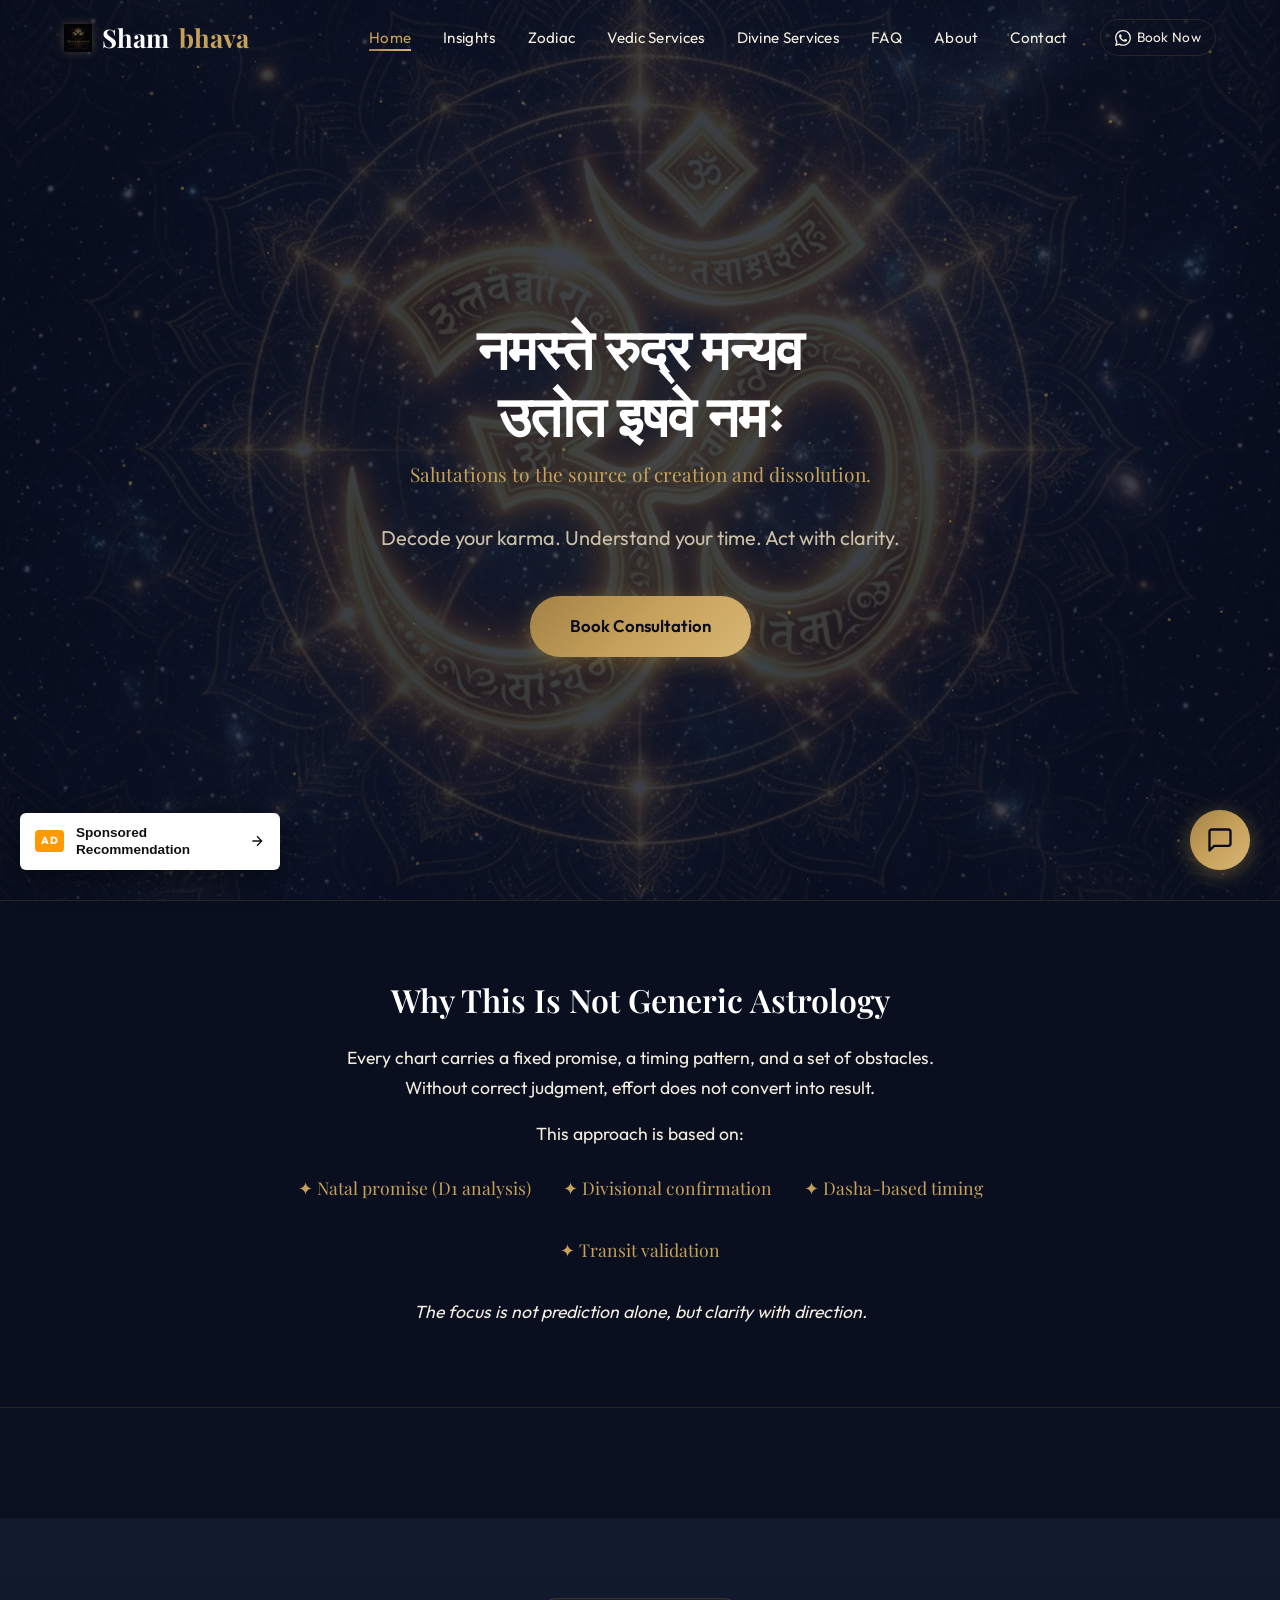
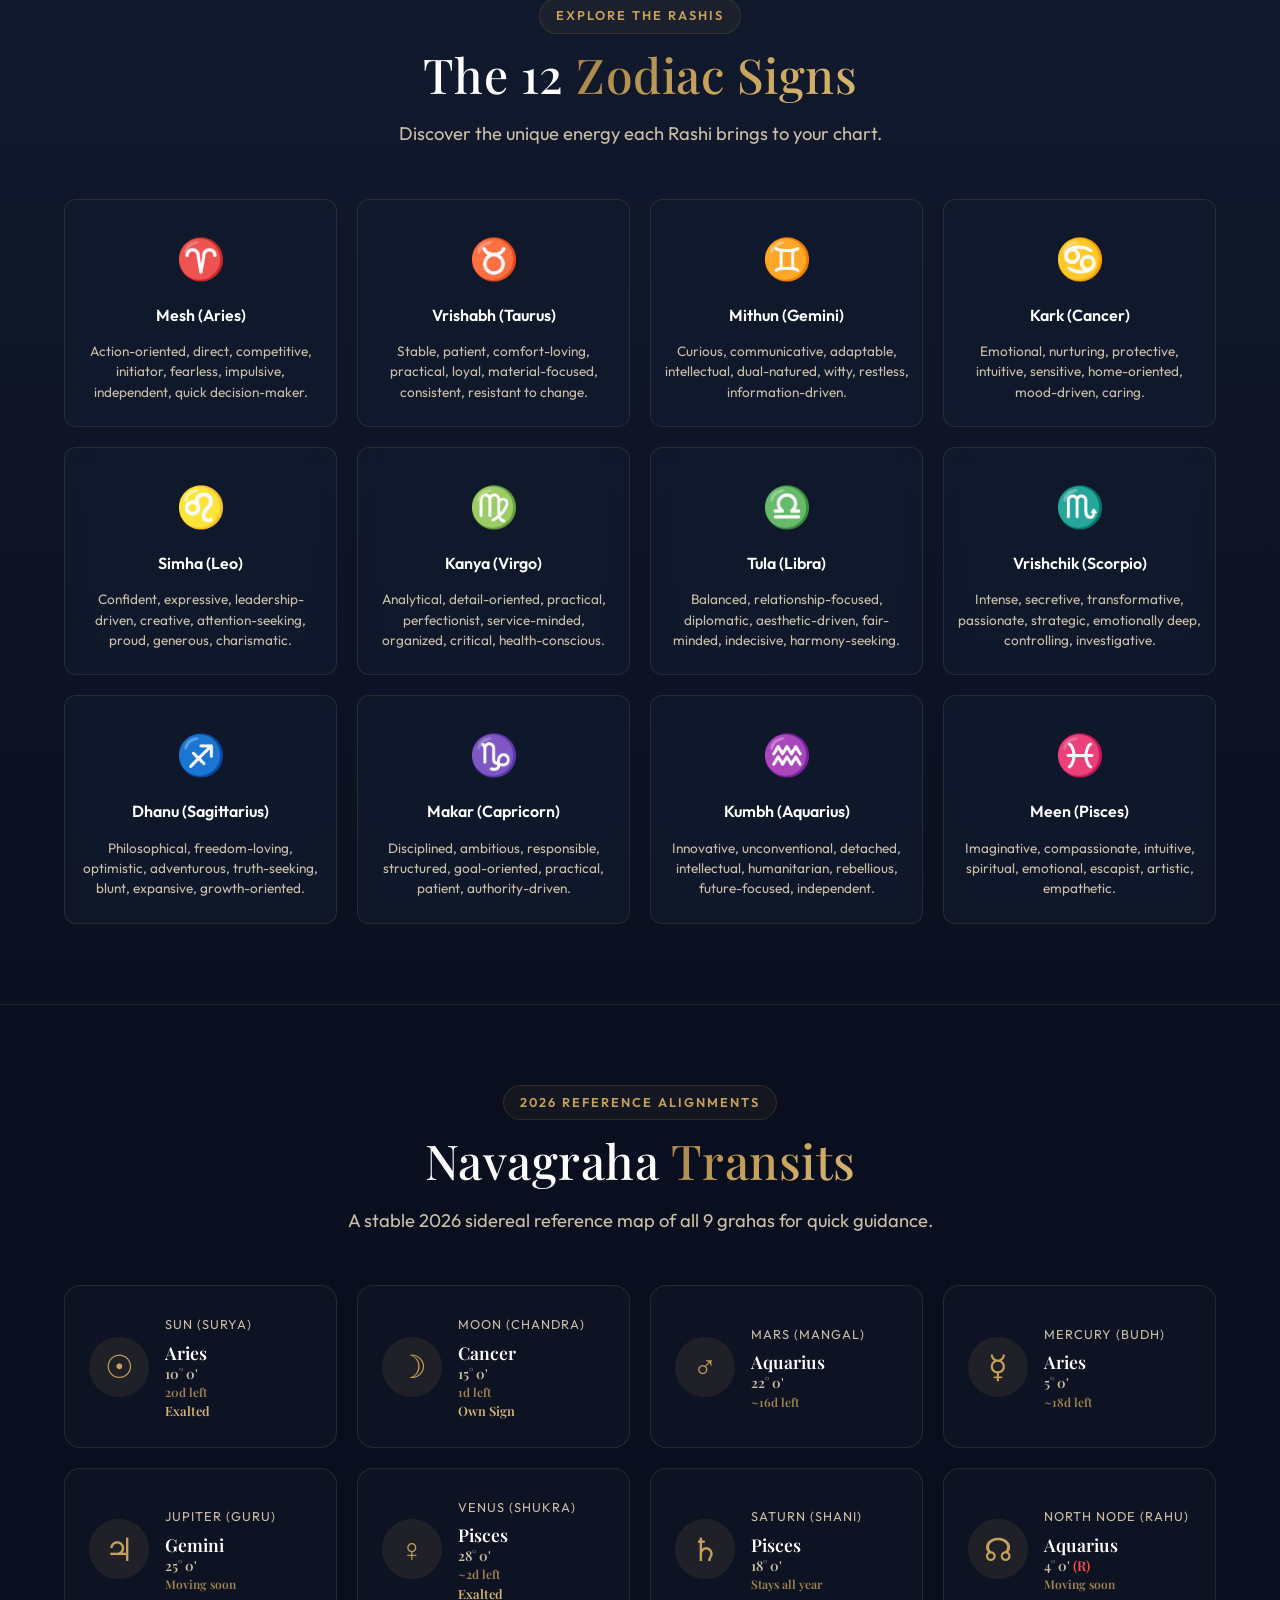
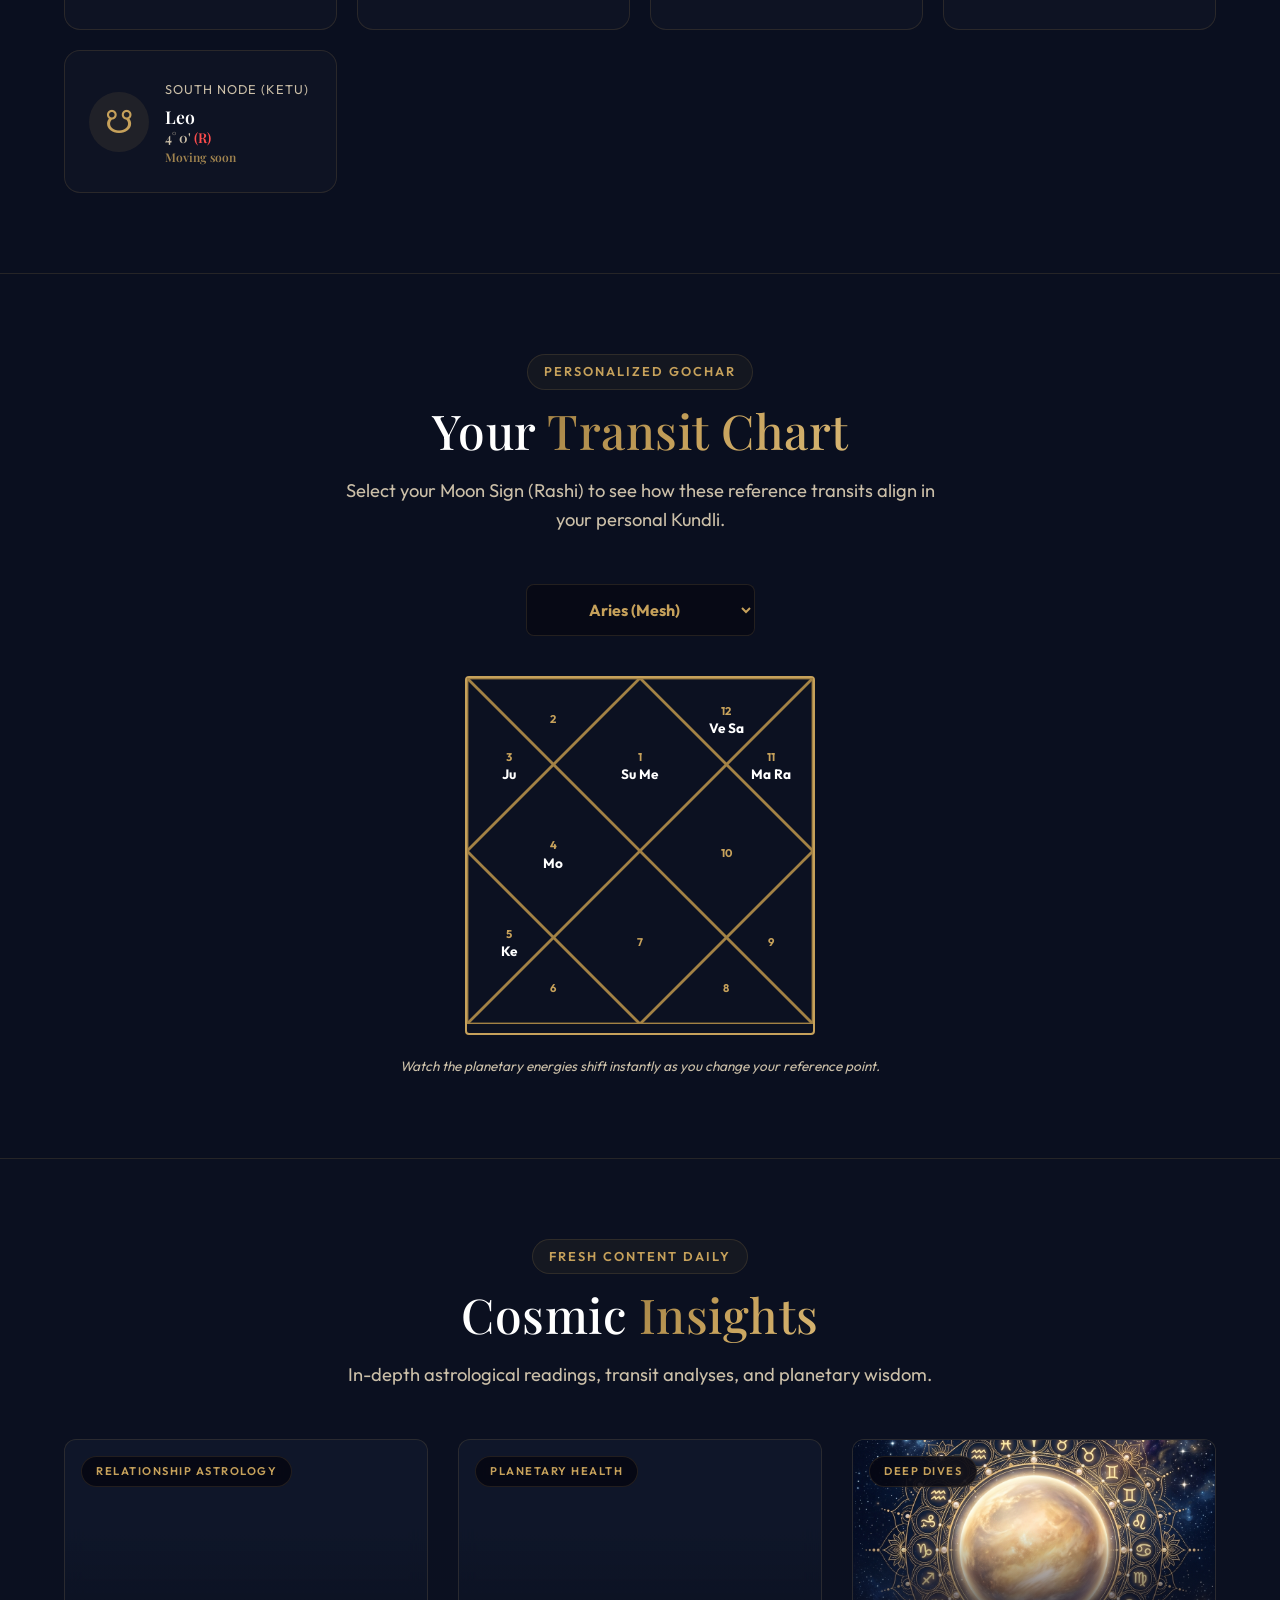
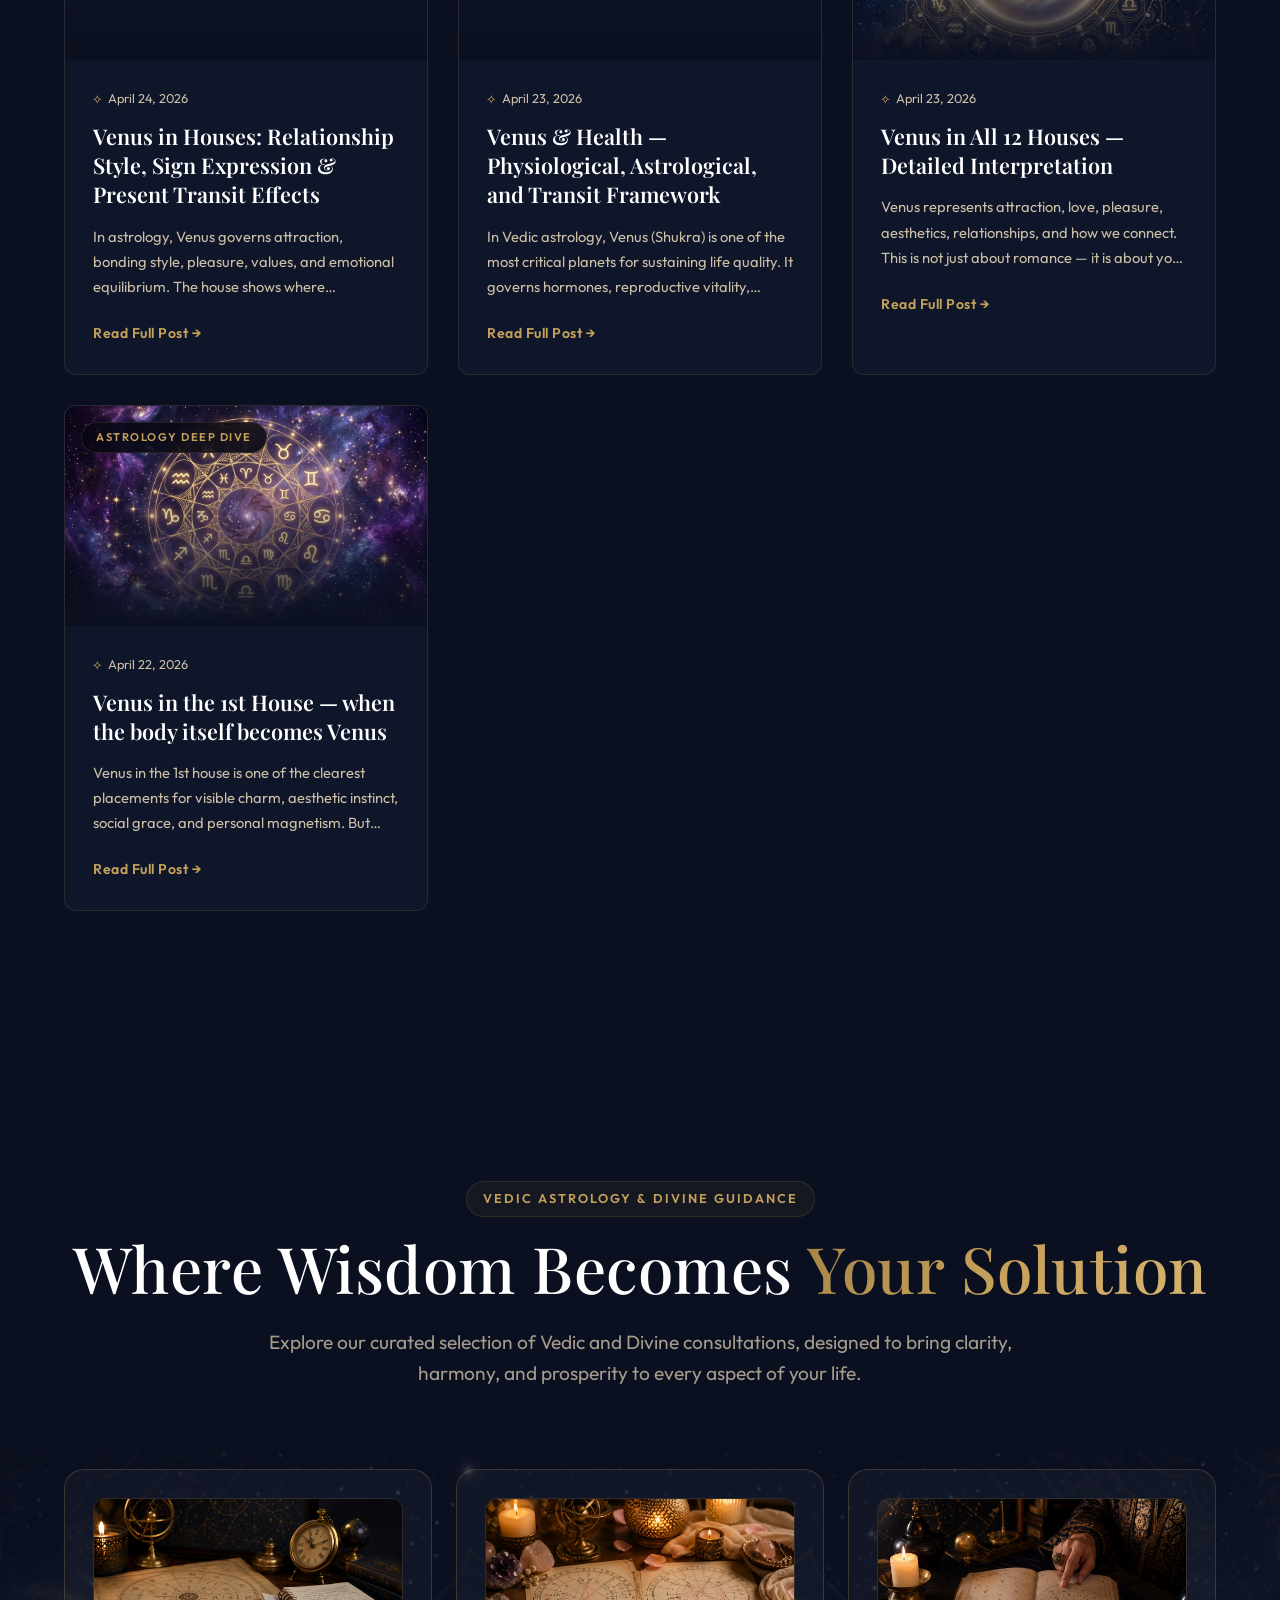
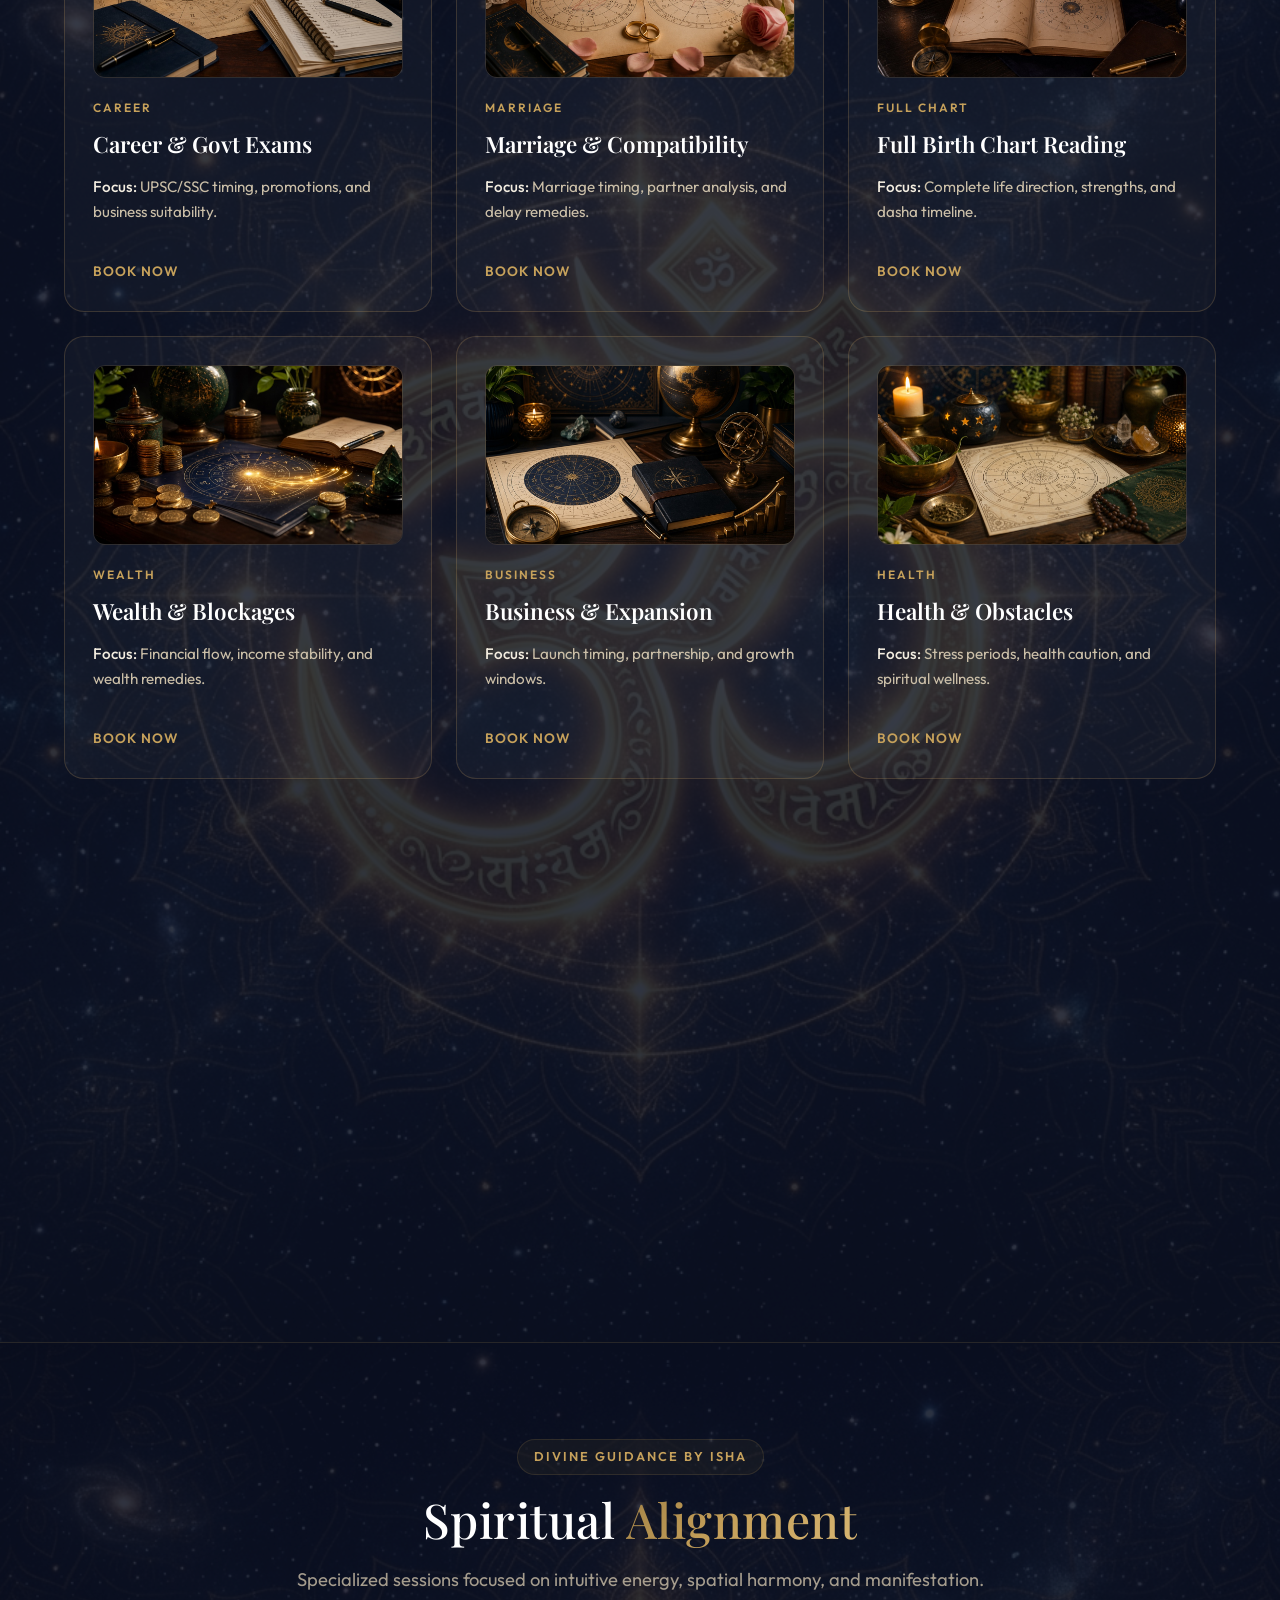
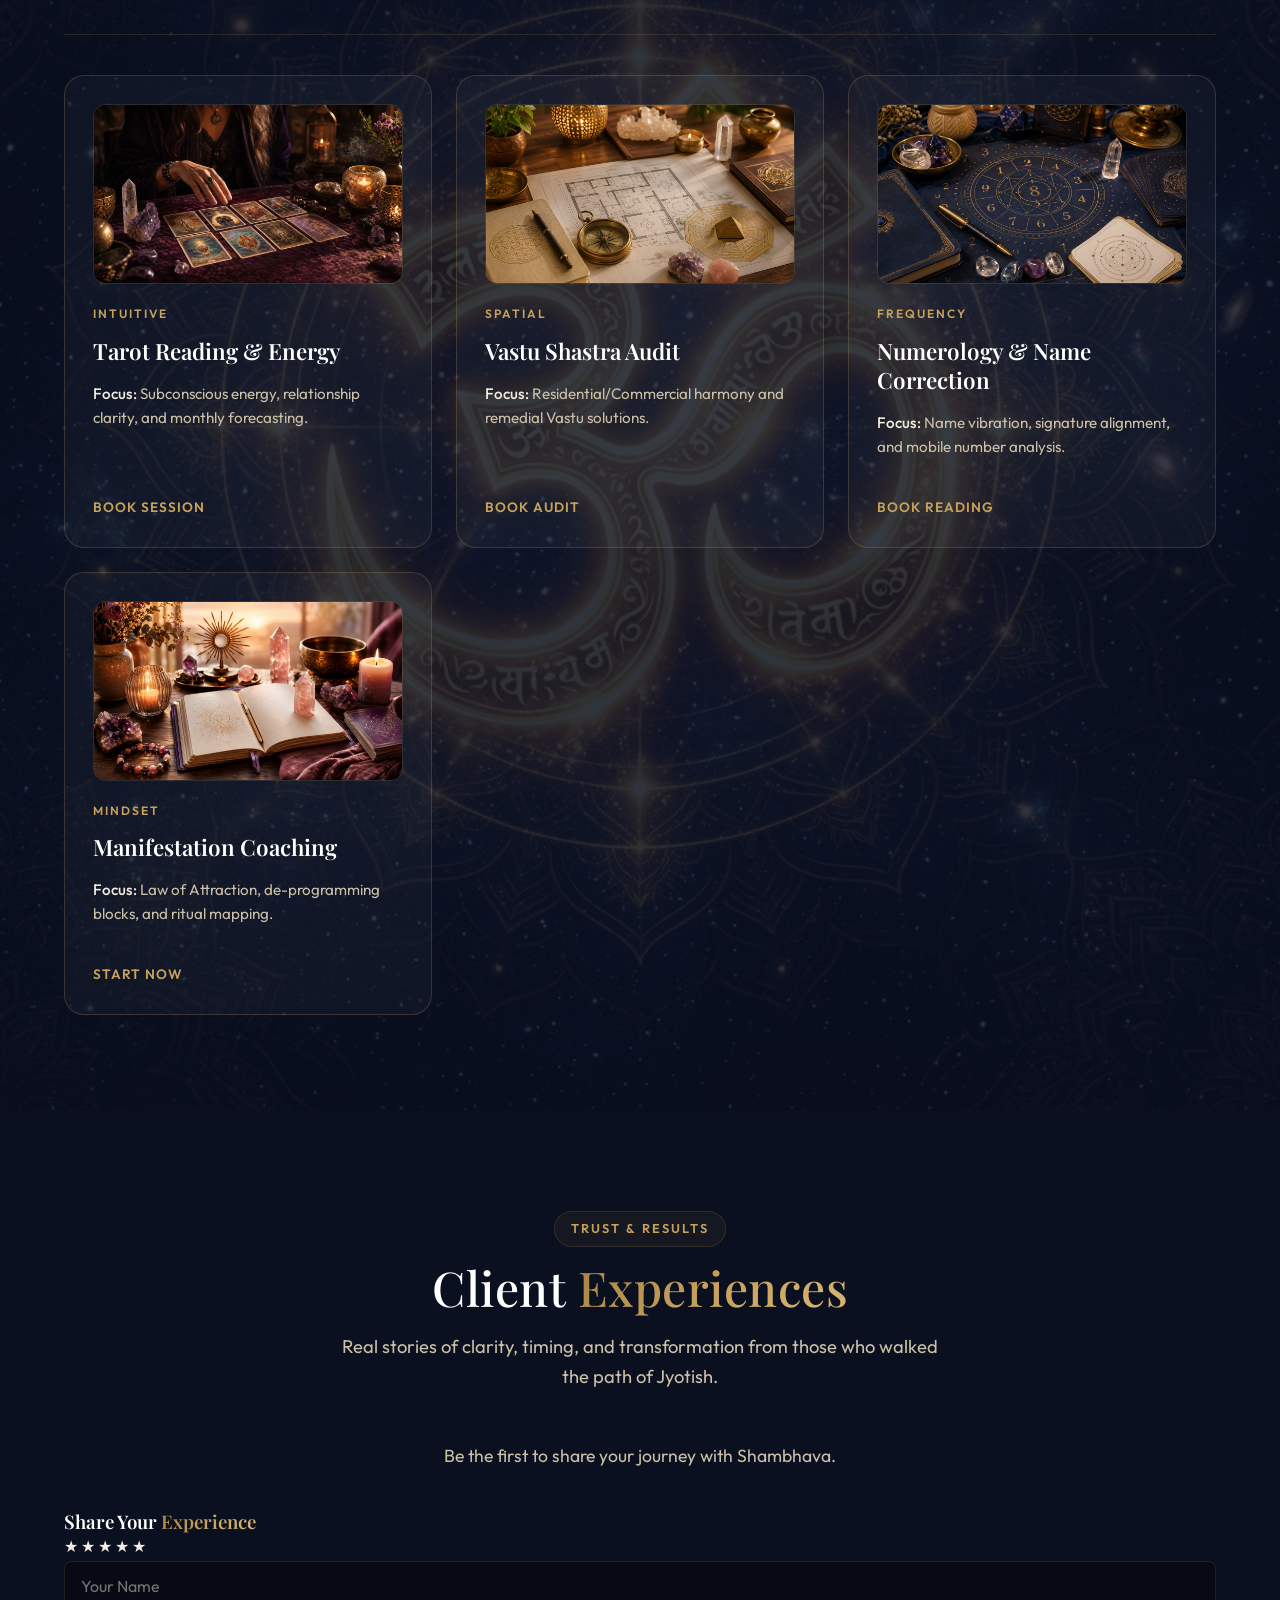
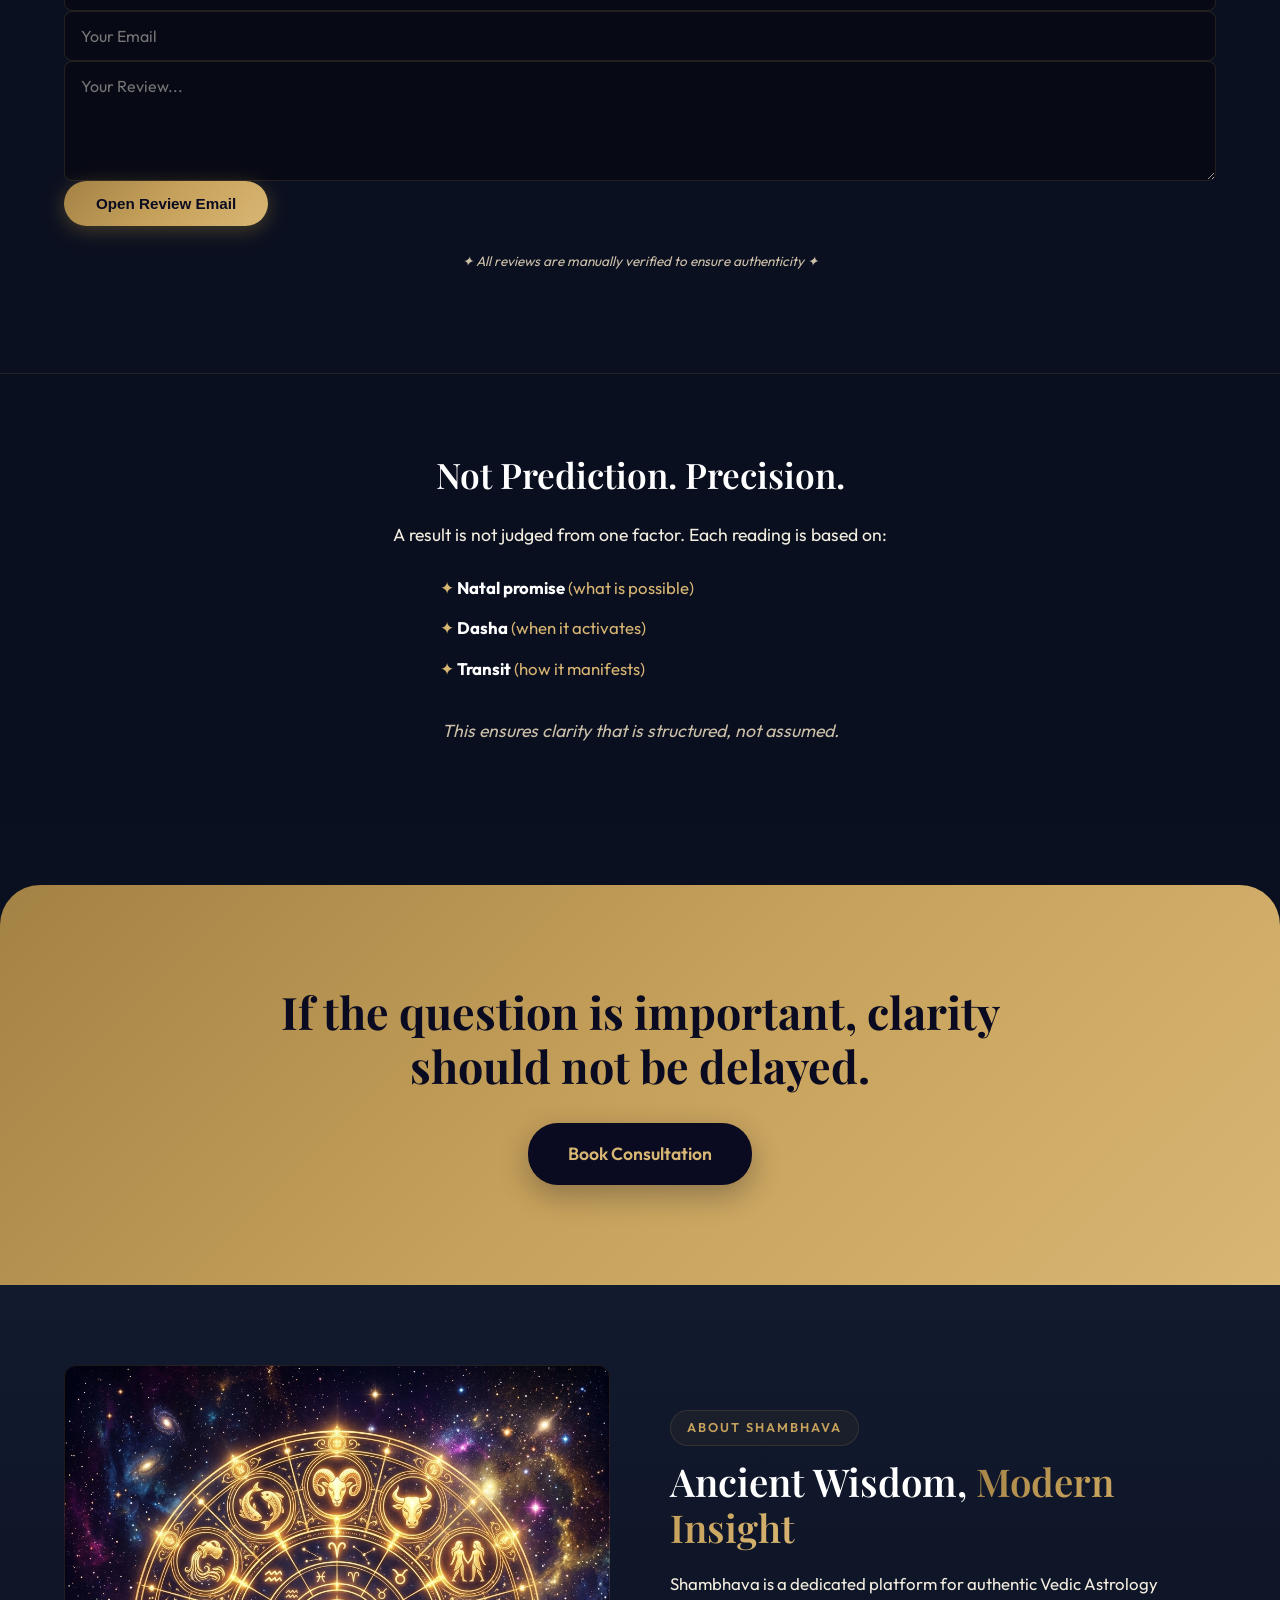
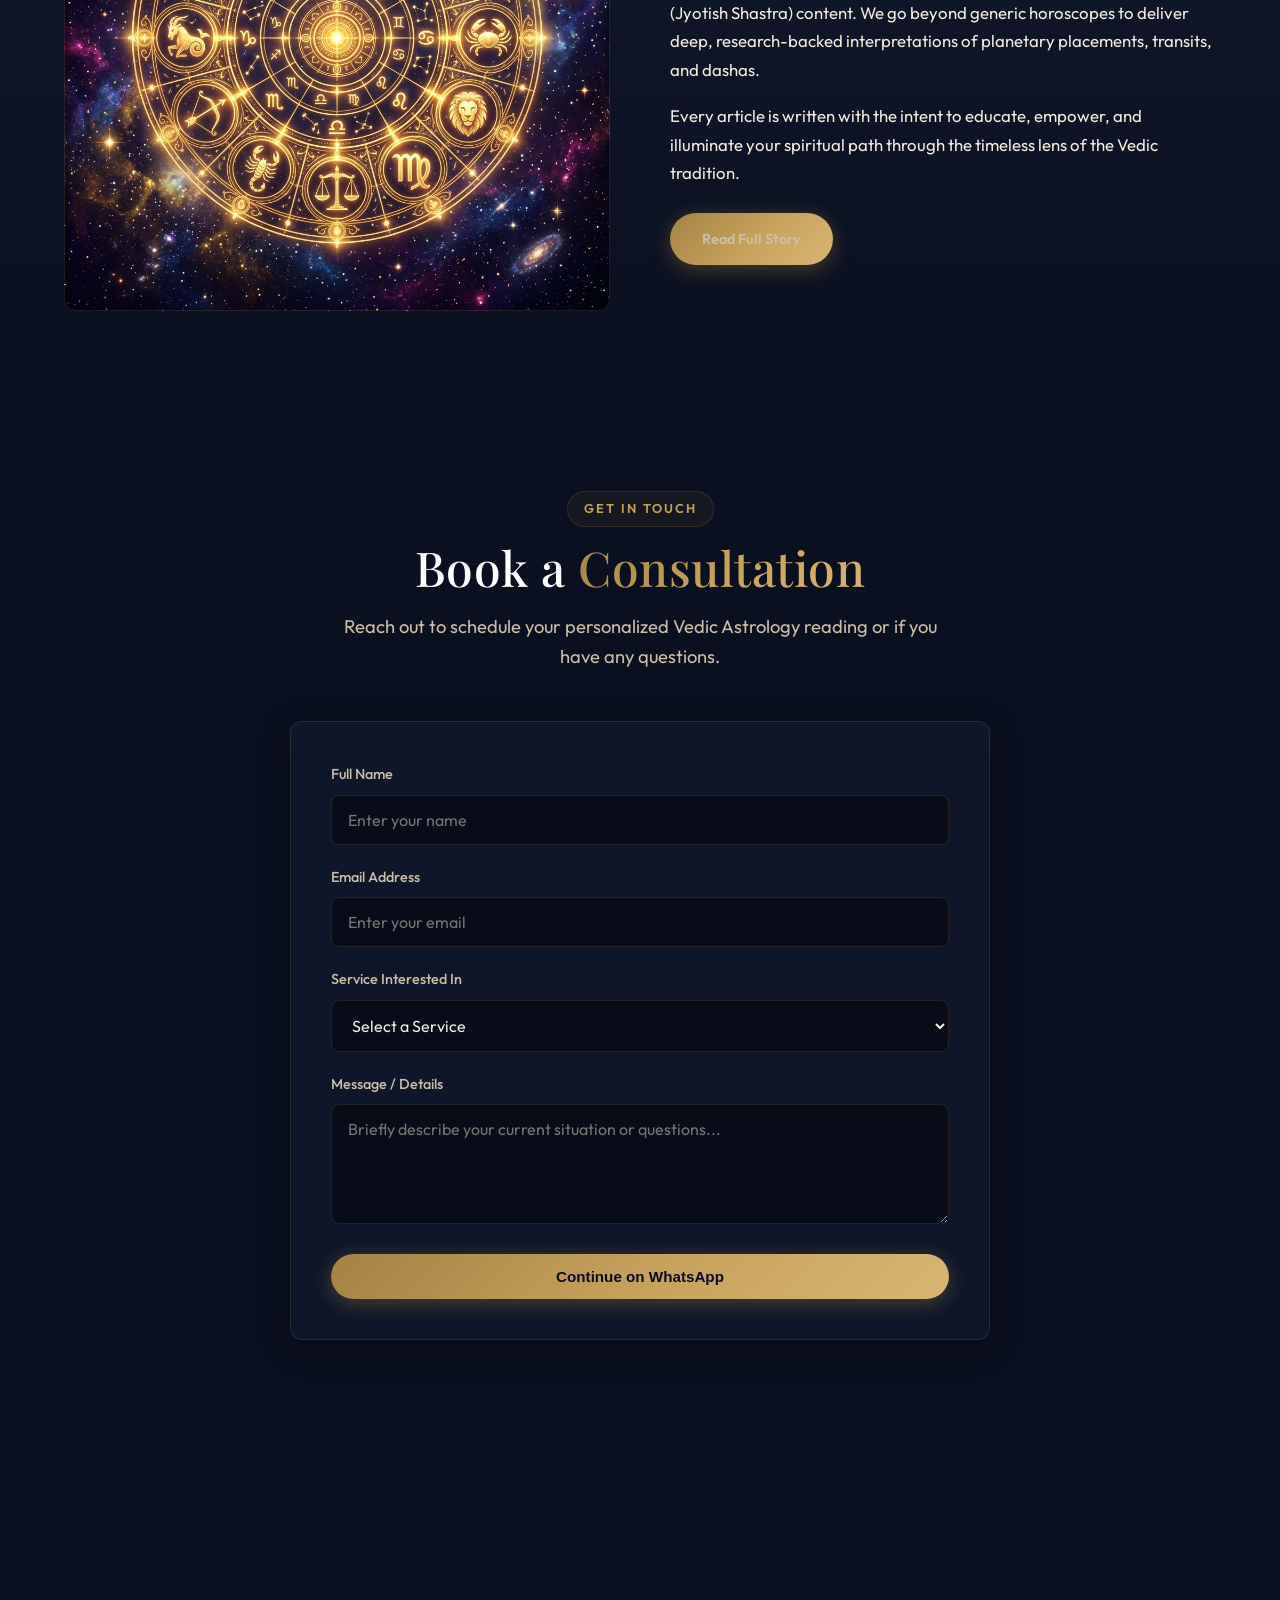
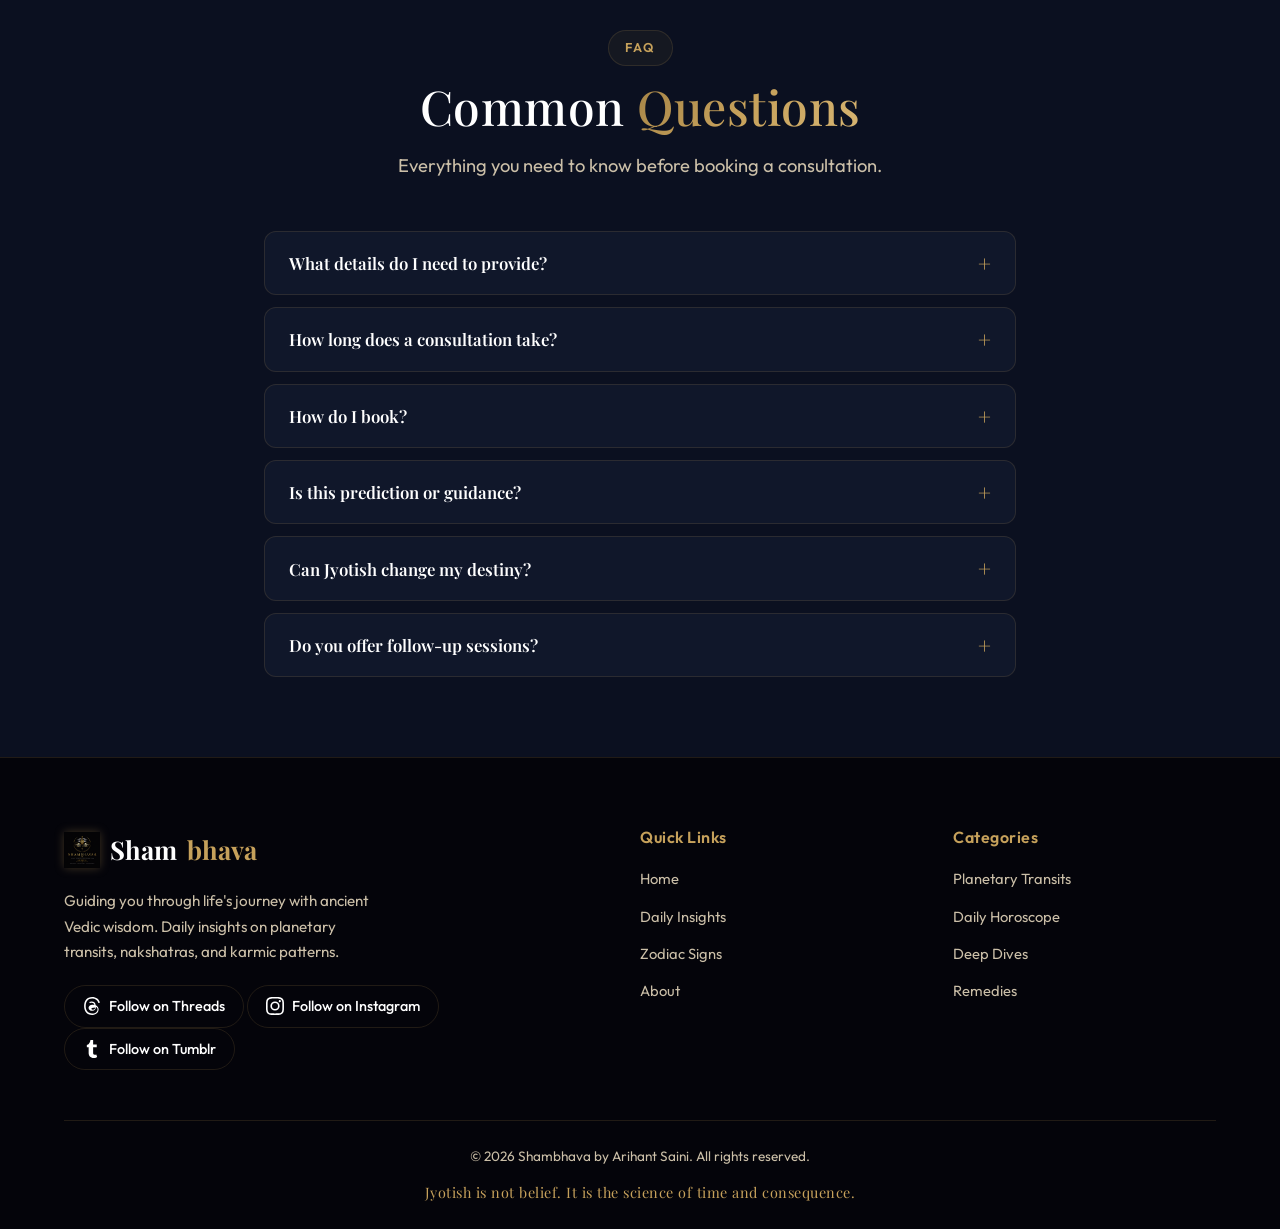
==== commit 6e2502f8: "SEO: Added high-res favicon and JSON-LD logo for Google Search" ====
--- a/index.html
+++ b/index.html
@@ -10,6 +10,9 @@
     <meta name="keywords" content="Vedic Astrology, Jyotish, Horoscope, Daily Horoscope, Planetary Transit, Zodiac, Nakshatra, Kundali">
     <link rel="canonical" href="https://myselfarihantsaini.github.io/">
     <link rel="icon" href="favicon.ico" sizes="any">
+    <link rel="apple-touch-icon" href="assets/logo.png">
+    <link rel="icon" type="image/png" sizes="32x32" href="assets/logo.png">
+    <link rel="icon" type="image/png" sizes="16x16" href="assets/logo.png">
     <meta property="og:title" content="Shambhava — Daily Vedic Astrology">
     <meta property="og:description" content="Deep Vedic Astrology insights, daily horoscopes, and spiritual guidance.">
     <meta property="og:type" content="website">
@@ -32,9 +35,10 @@
       "@type": "ProfessionalService",
       "name": "Shambhava — Vedic Astrology by Arihant Saini",
       "description": "Professional Vedic Astrology consultations including birth chart analysis, career, marriage, wealth, and Dasha timing readings.",
-      "url": "https://myselfarihantsaini.github.io",
+      "url": "https://shambhavaa.com",
       "telephone": "+919057918251",
-      "image": "https://myselfarihantsaini.github.io/assets/cosmic_banner.png",
+      "image": "https://shambhavaa.com/assets/cosmic_banner.png",
+      "logo": "https://shambhavaa.com/assets/logo.png",
       "serviceType": "Vedic Astrology Consultation",
       "areaServed": "Worldwide",
       "founder": { "@type": "Person", "name": "Arihant Saini" }
--- a/css/styles.css
+++ b/css/styles.css
@@ -190,7 +190,7 @@
 .logo {
     display: flex;
     align-items: center;
-    gap: 12px;
+    gap: 10px;
     font-family: var(--font-serif);
     font-size: 1.6rem;
     font-weight: 700;
@@ -198,7 +198,7 @@
 }
 
 .logo img {
-    height: 36px;
+    height: 28px;
     width: auto;
     display: block;
     transition: var(--transition);
@@ -206,11 +206,11 @@
 }
 
 .logo:hover img {
-    transform: scale(1.1) rotate(5deg);
+    transform: scale(1.1);
 }
 
 .footer-logo img {
-    height: 48px;
+    height: 36px;
     margin-bottom: 0;
 }
 
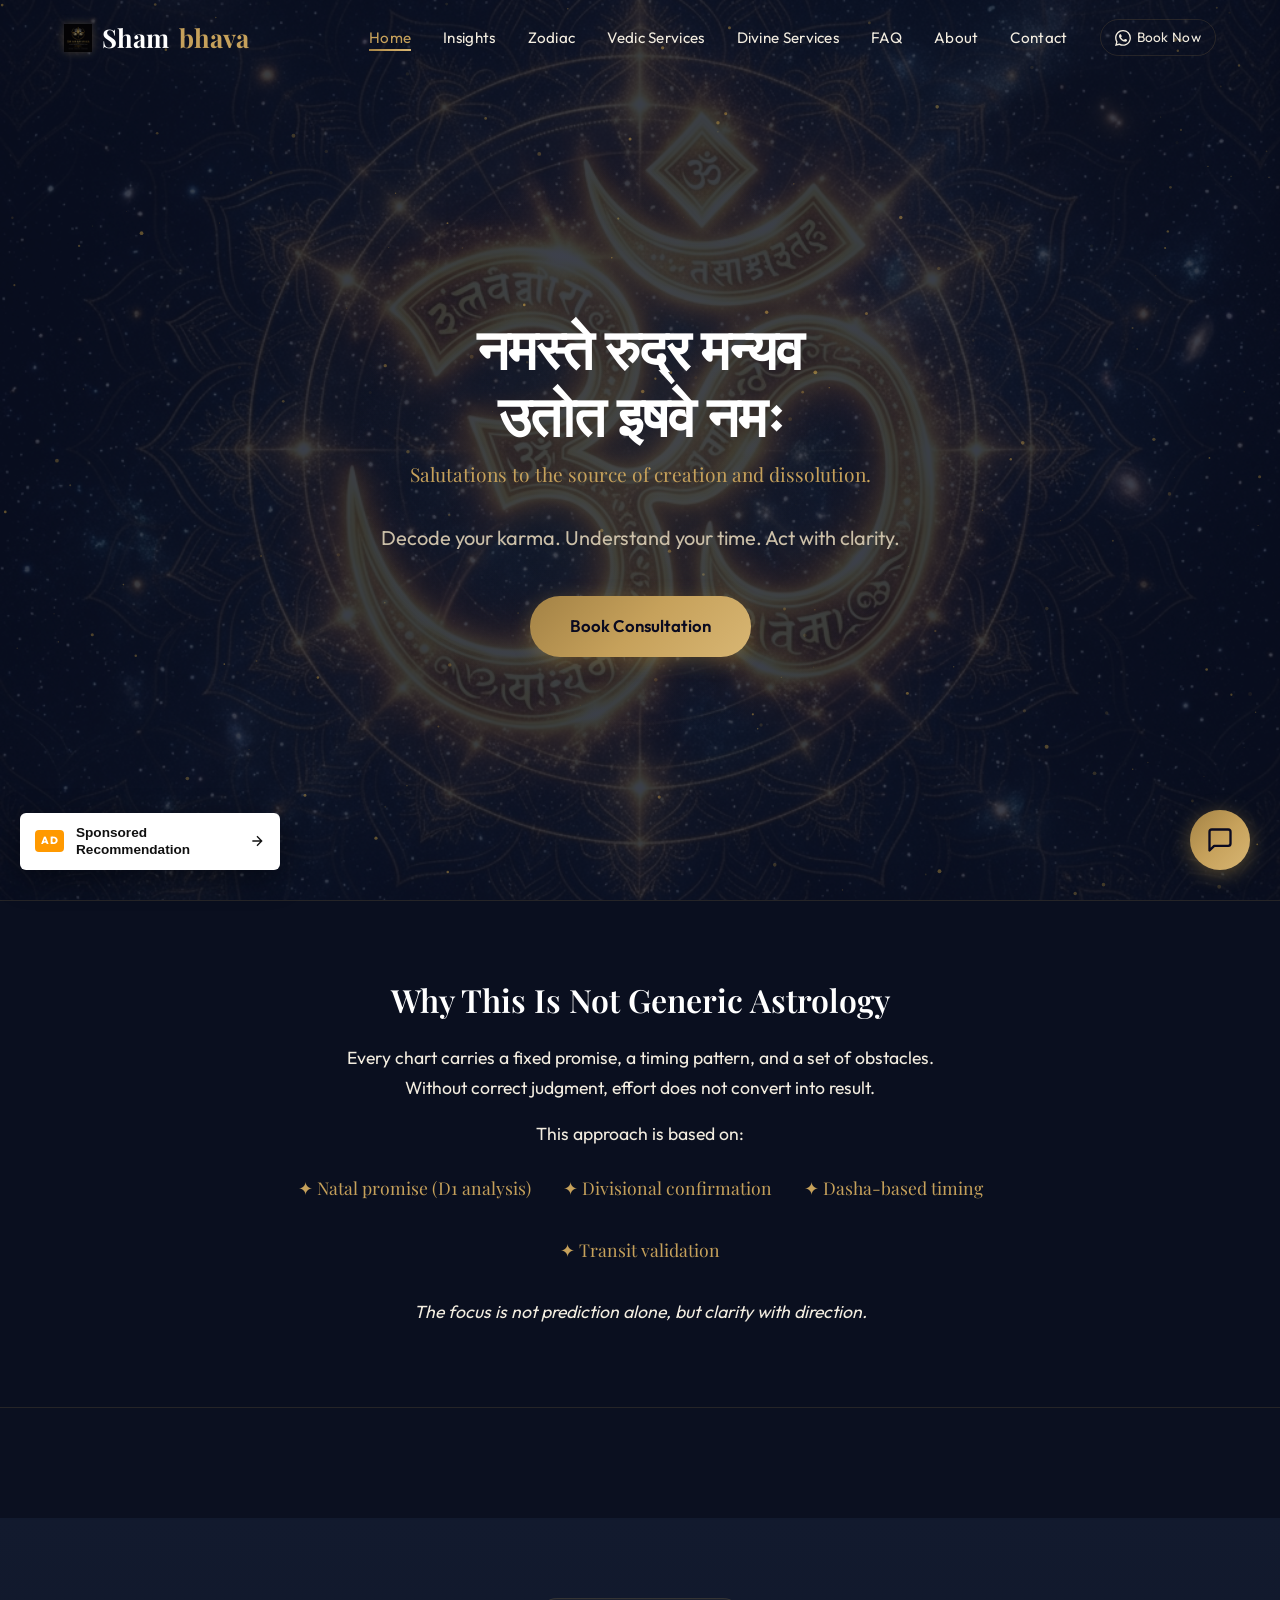
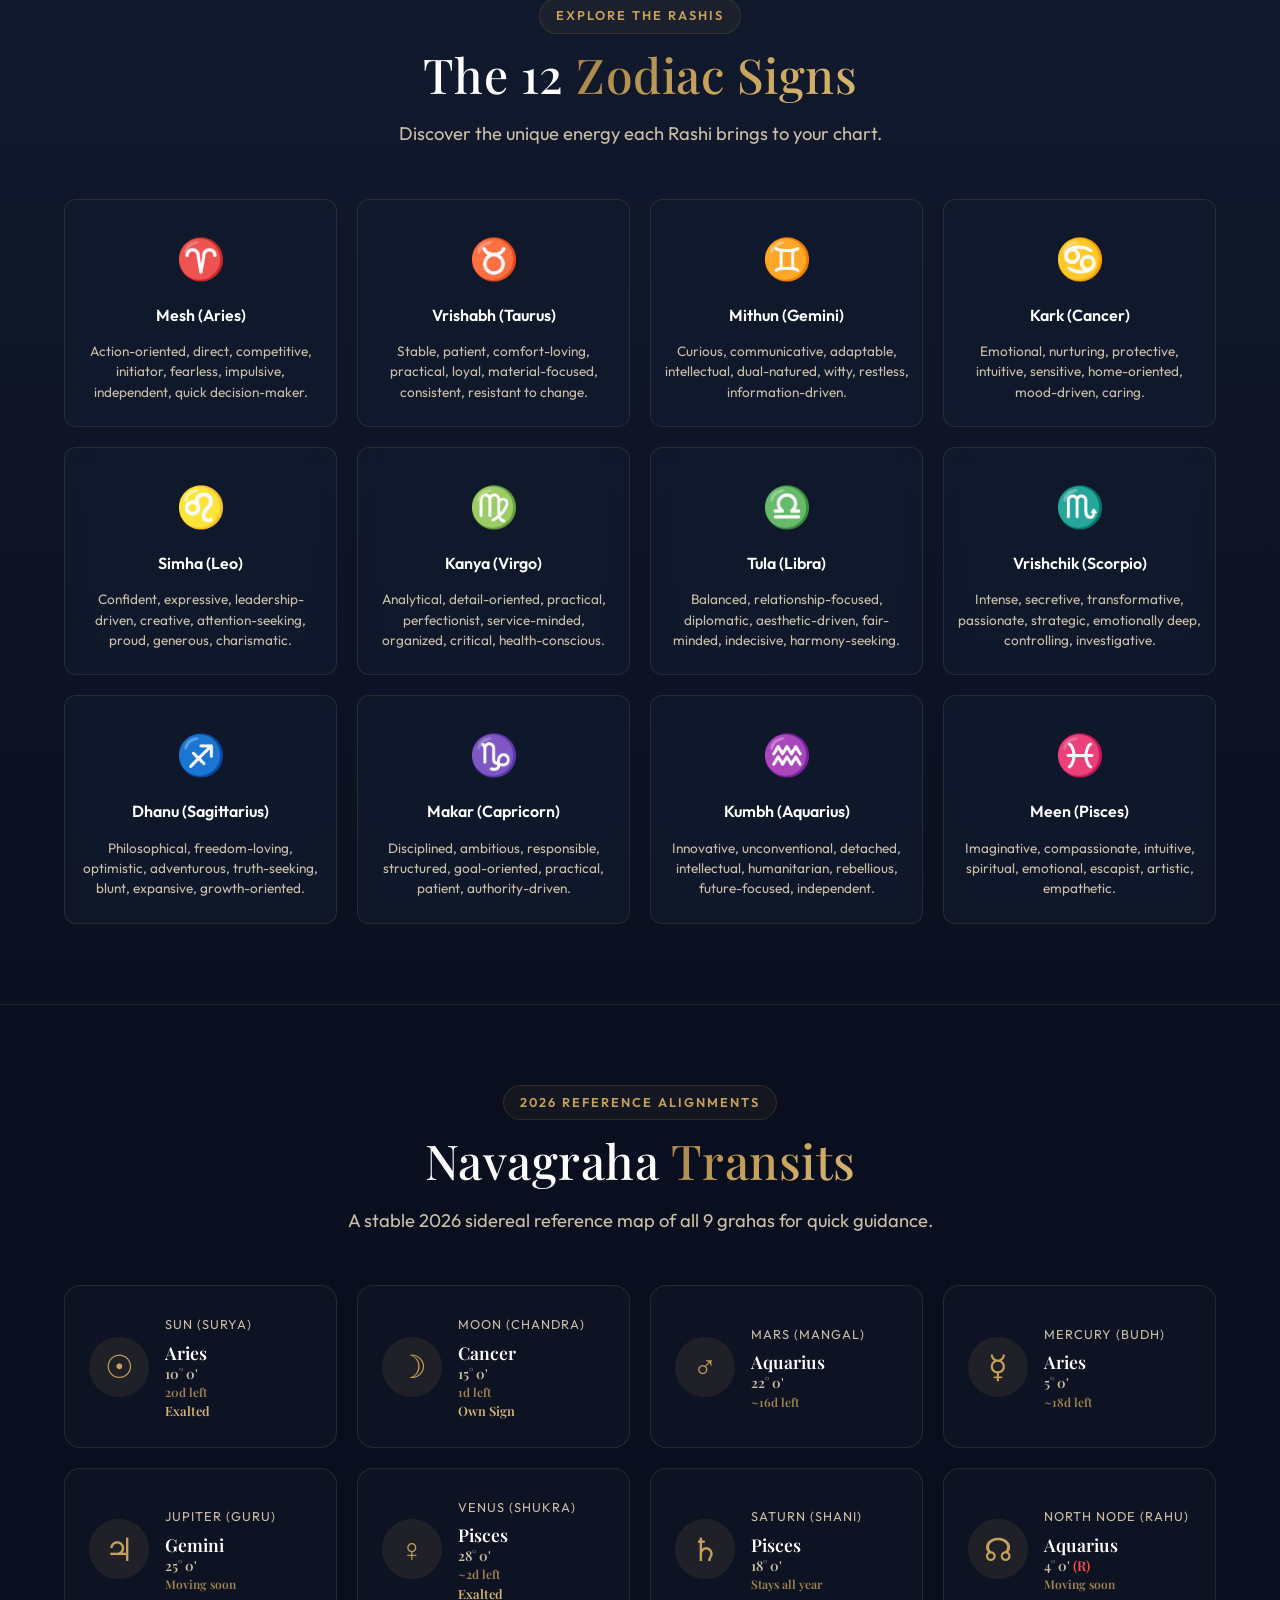
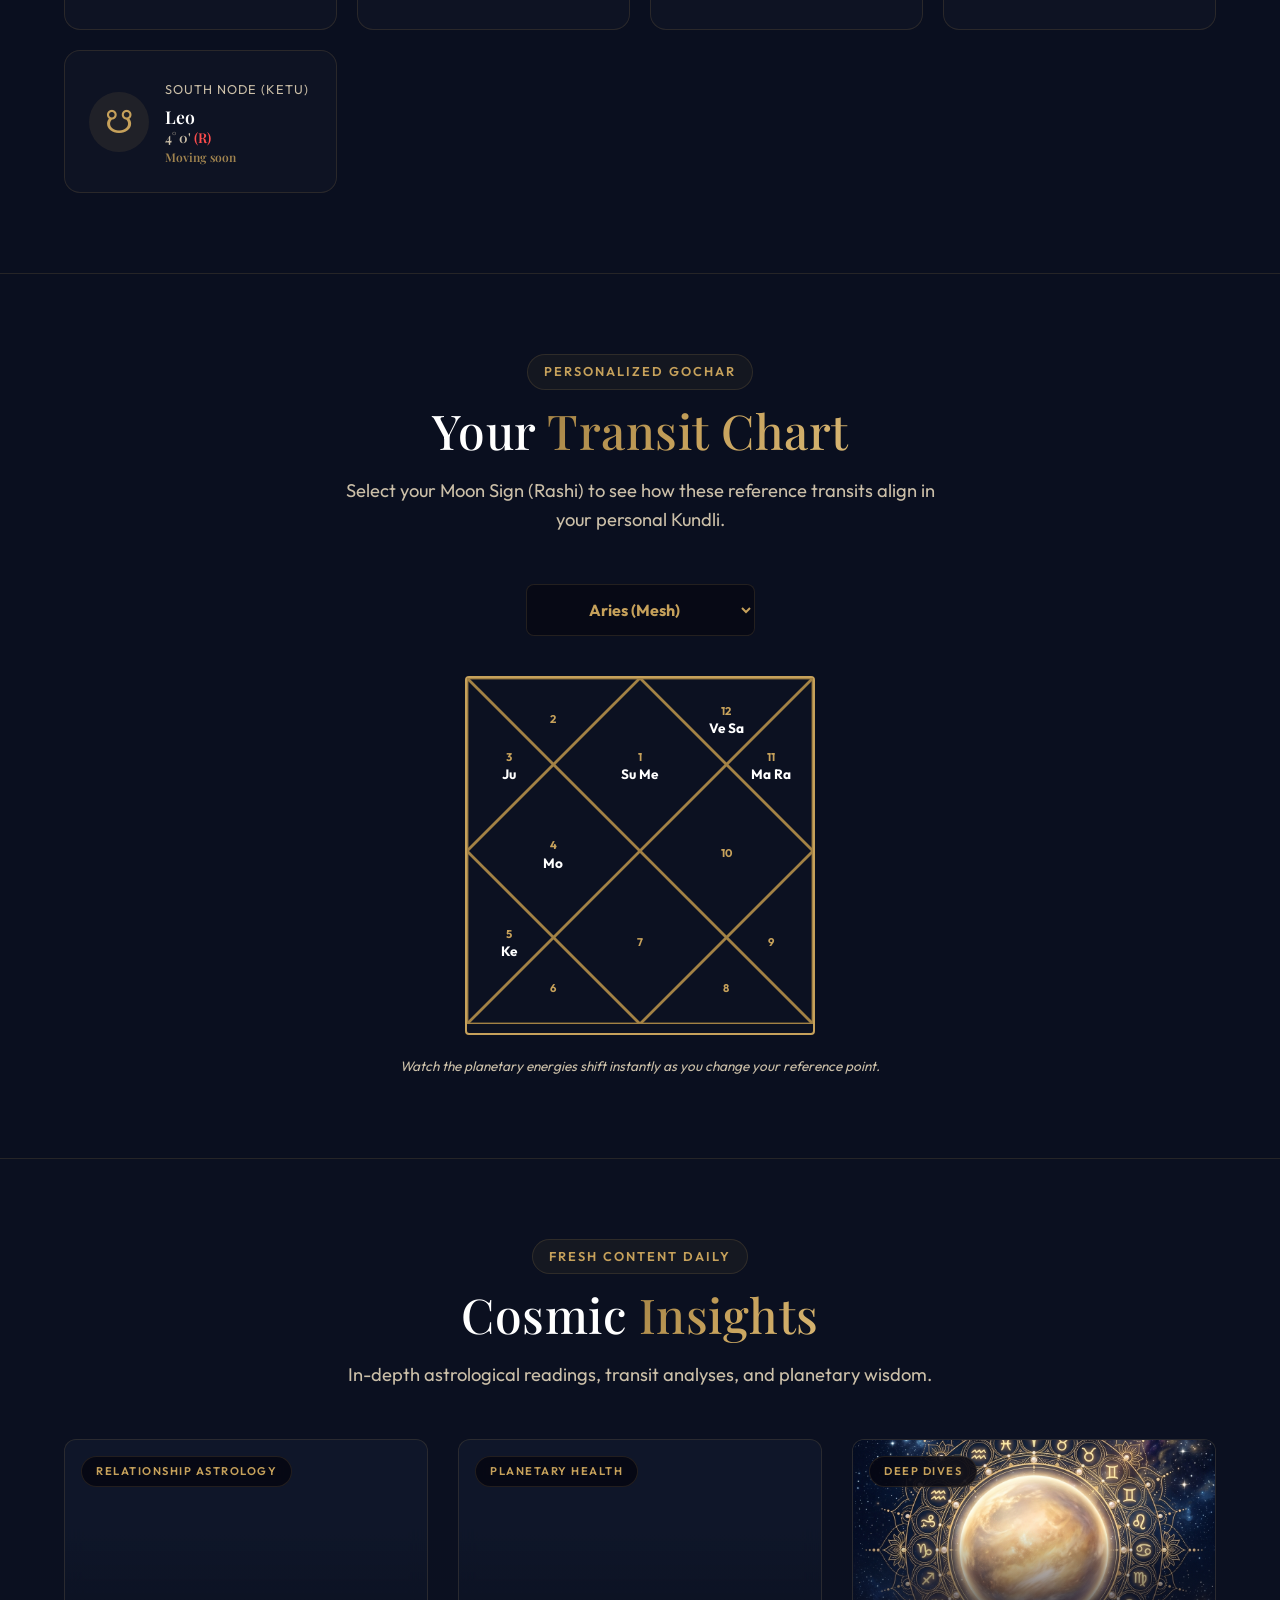
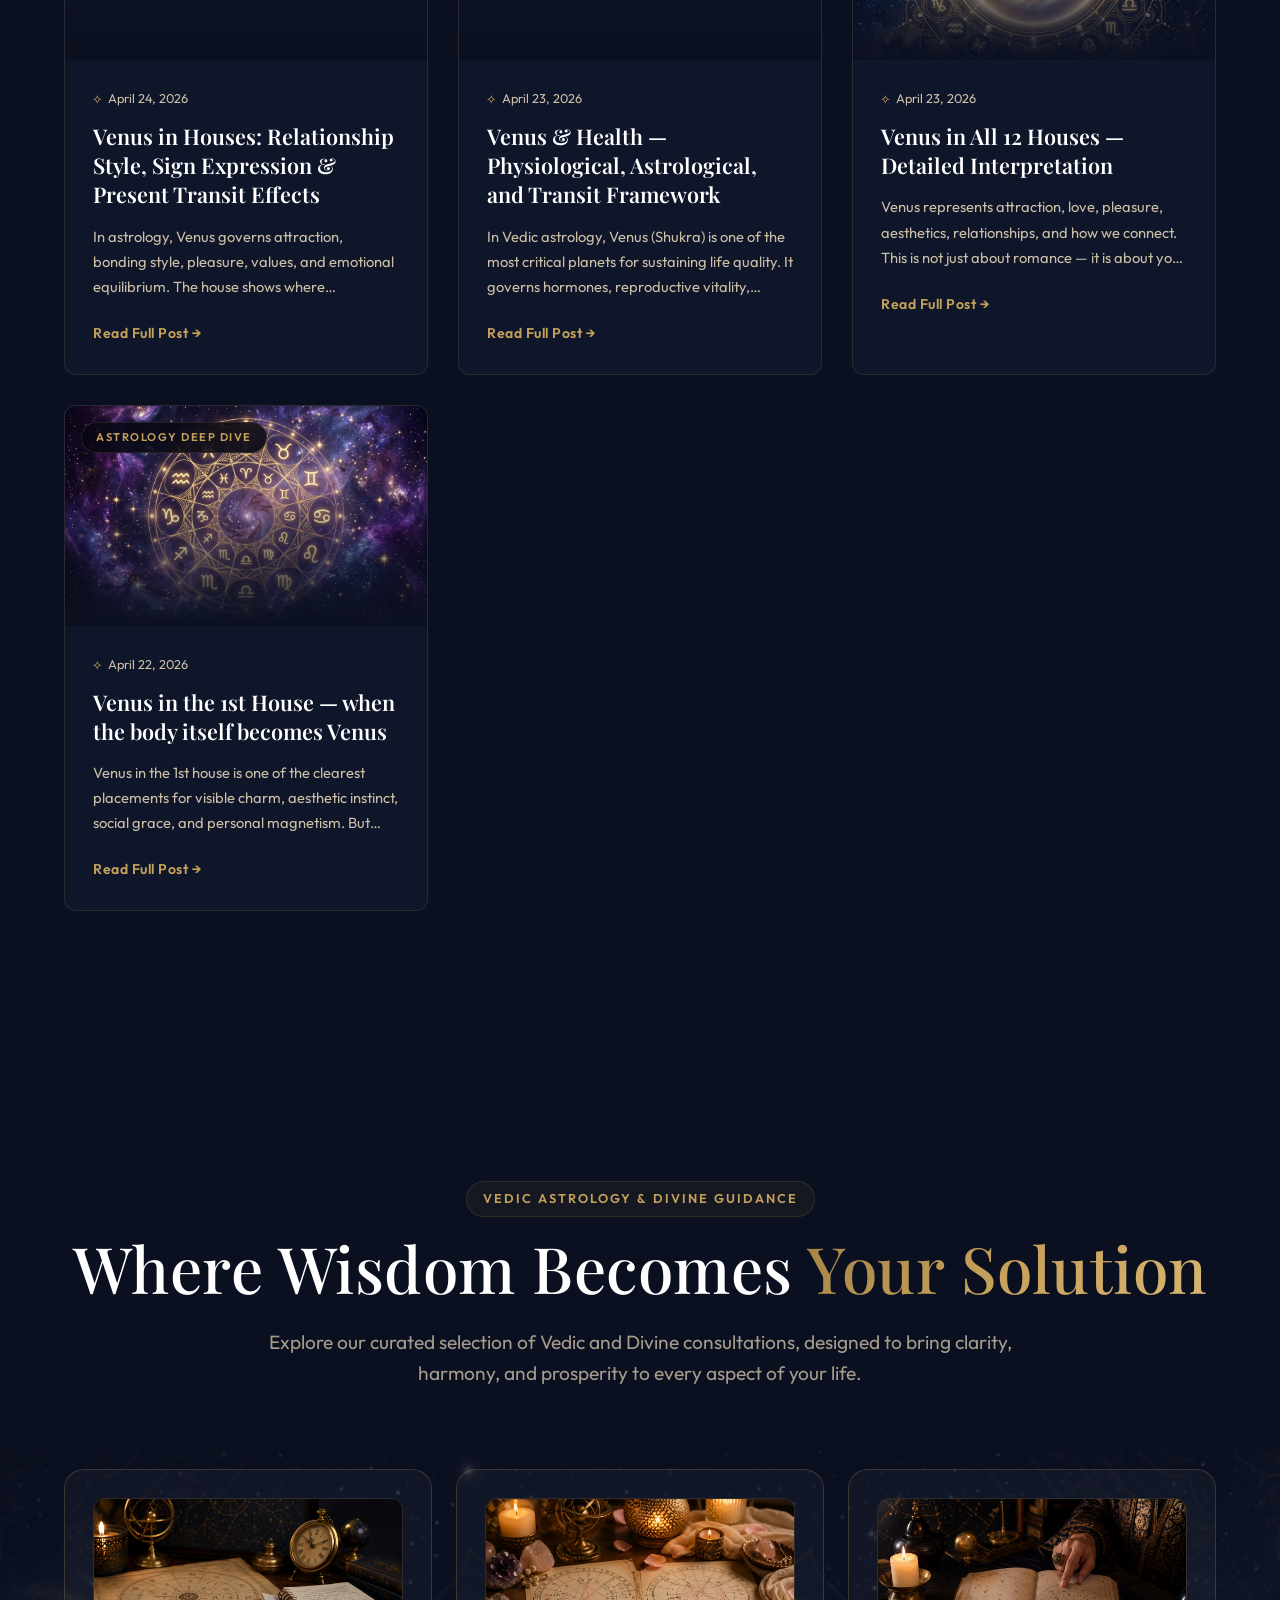
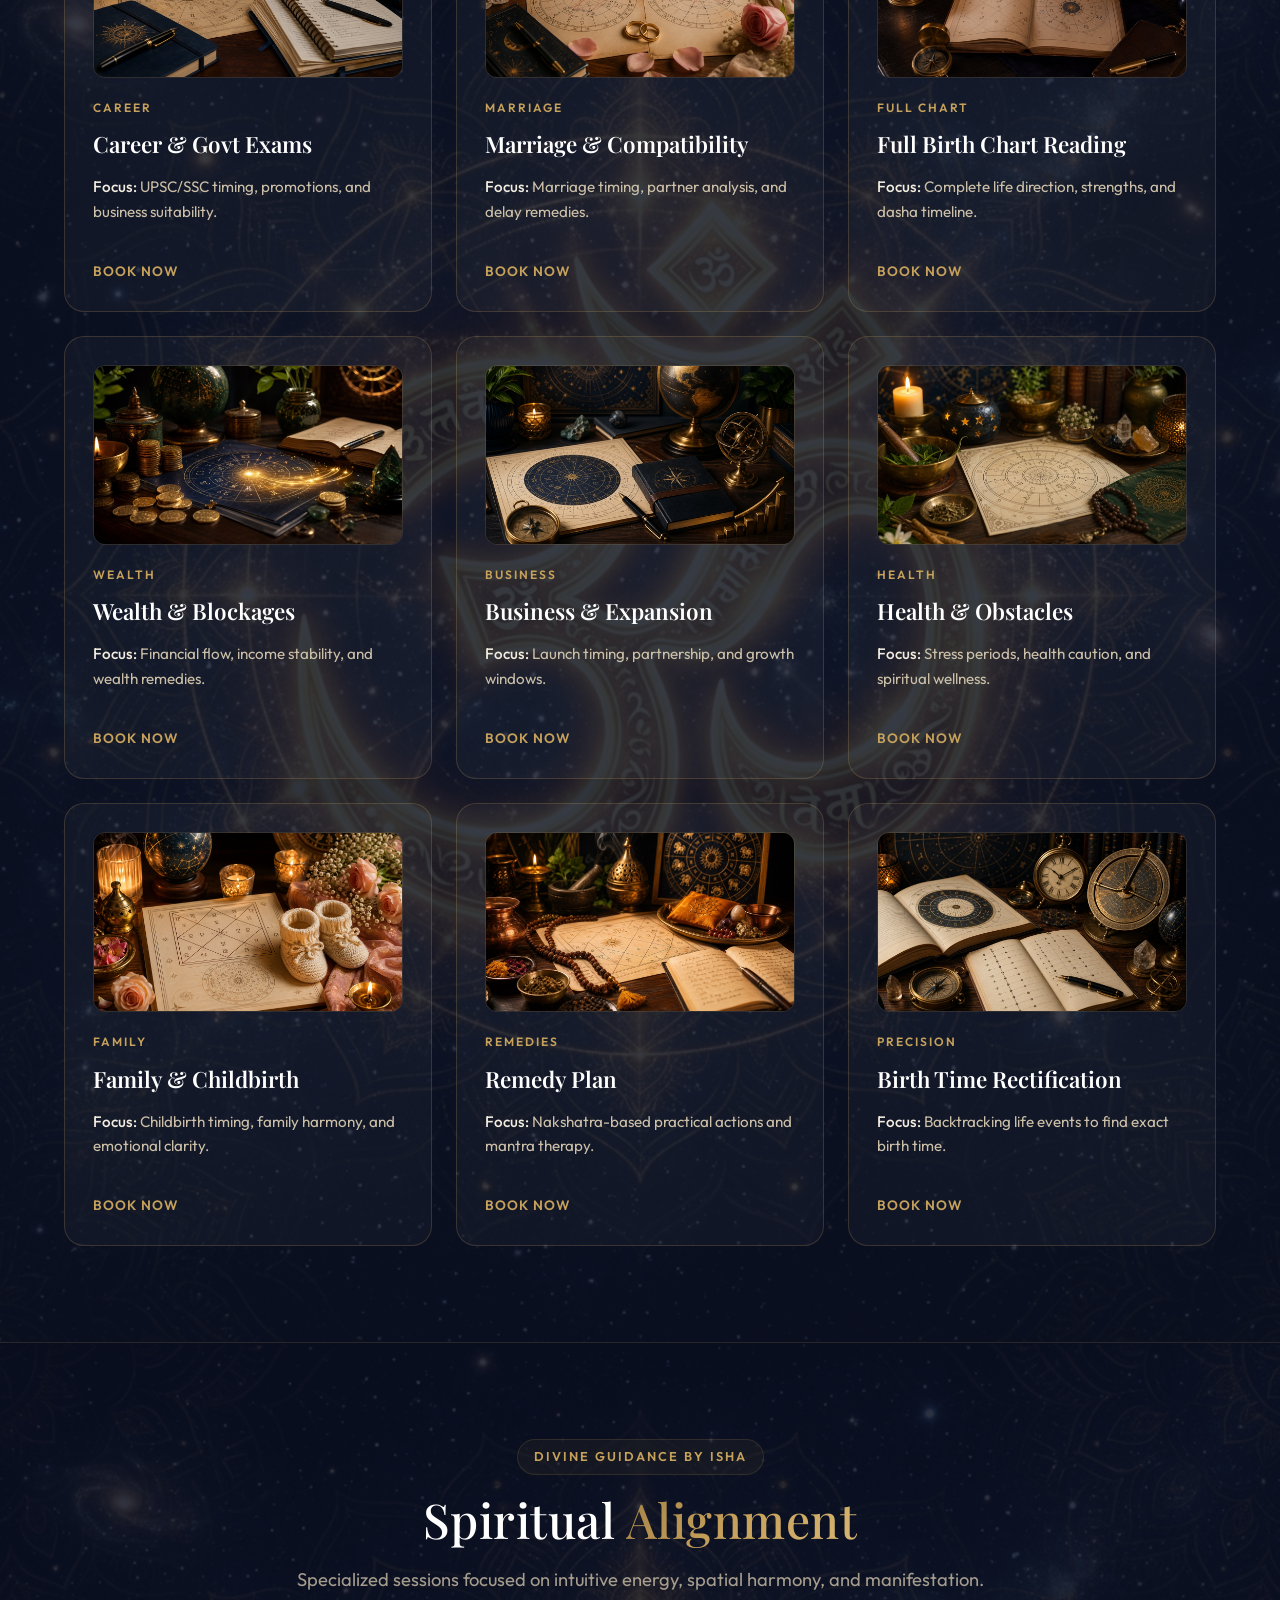
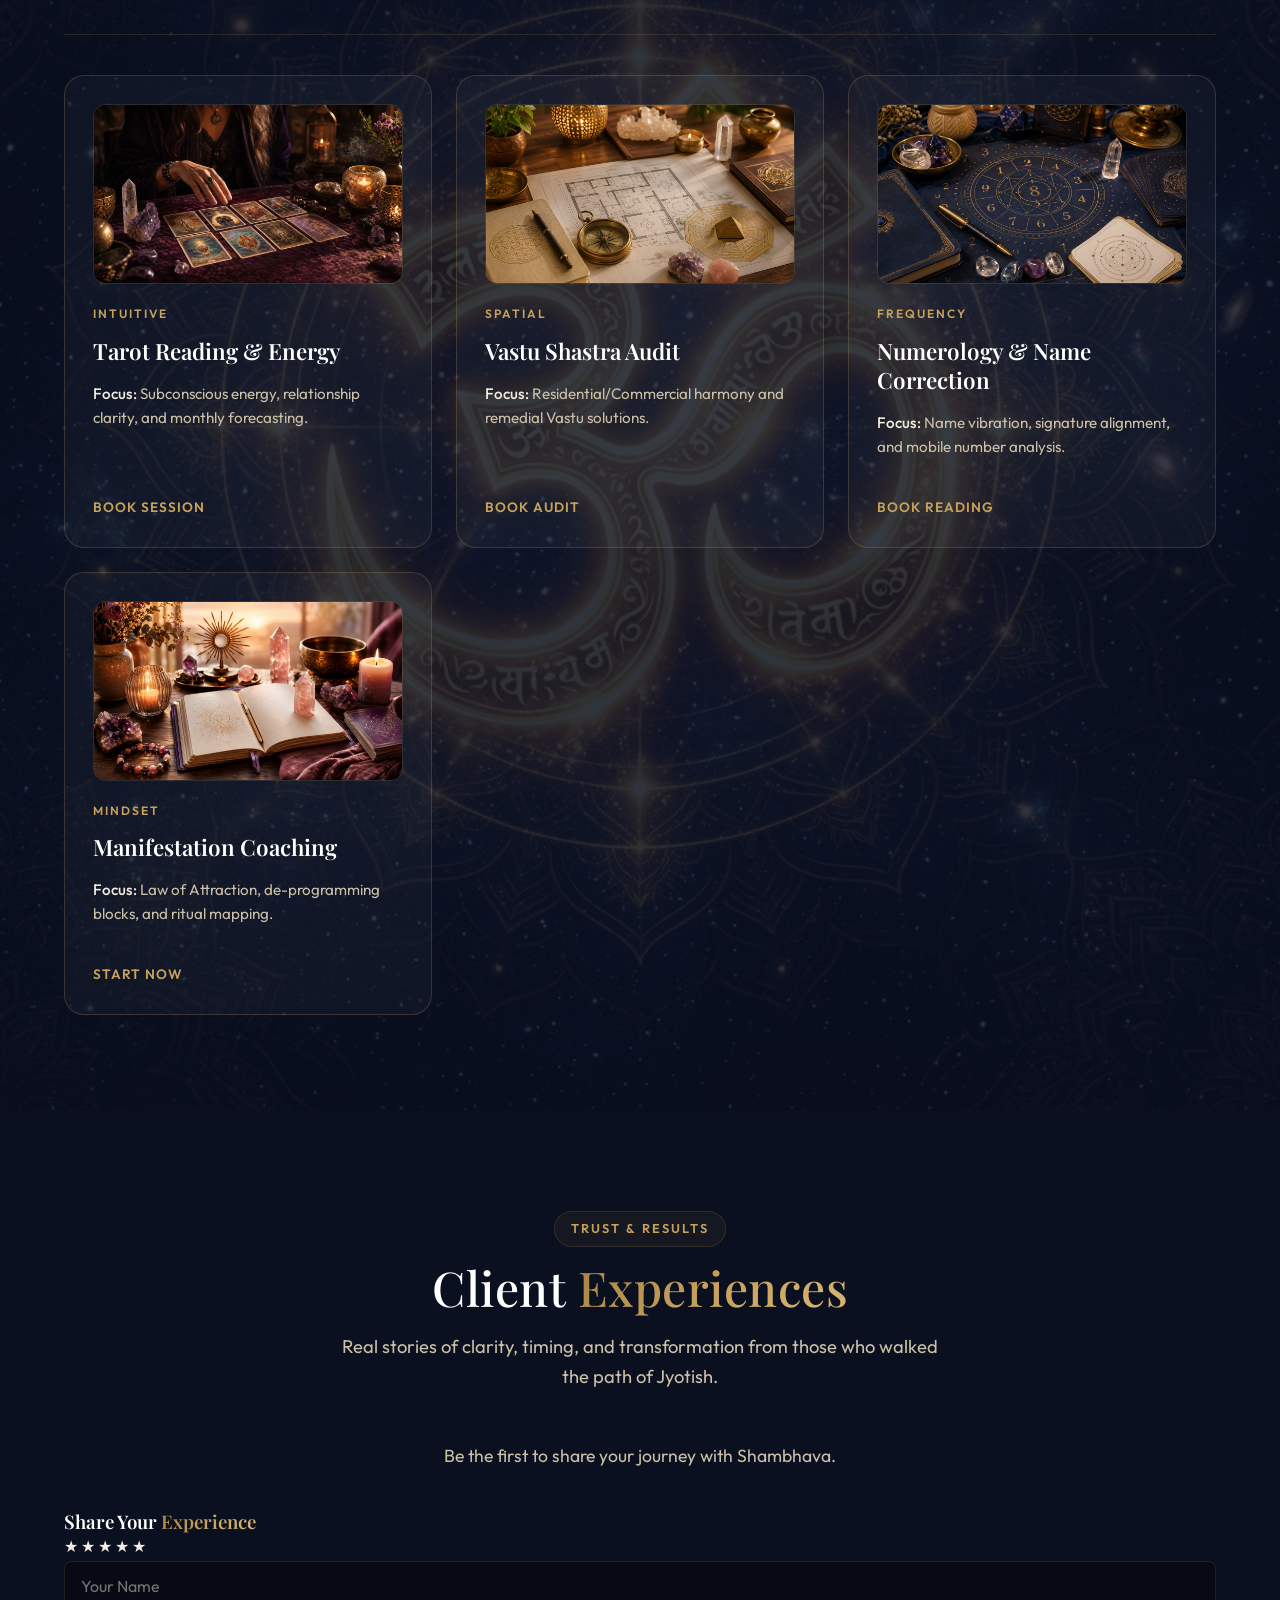
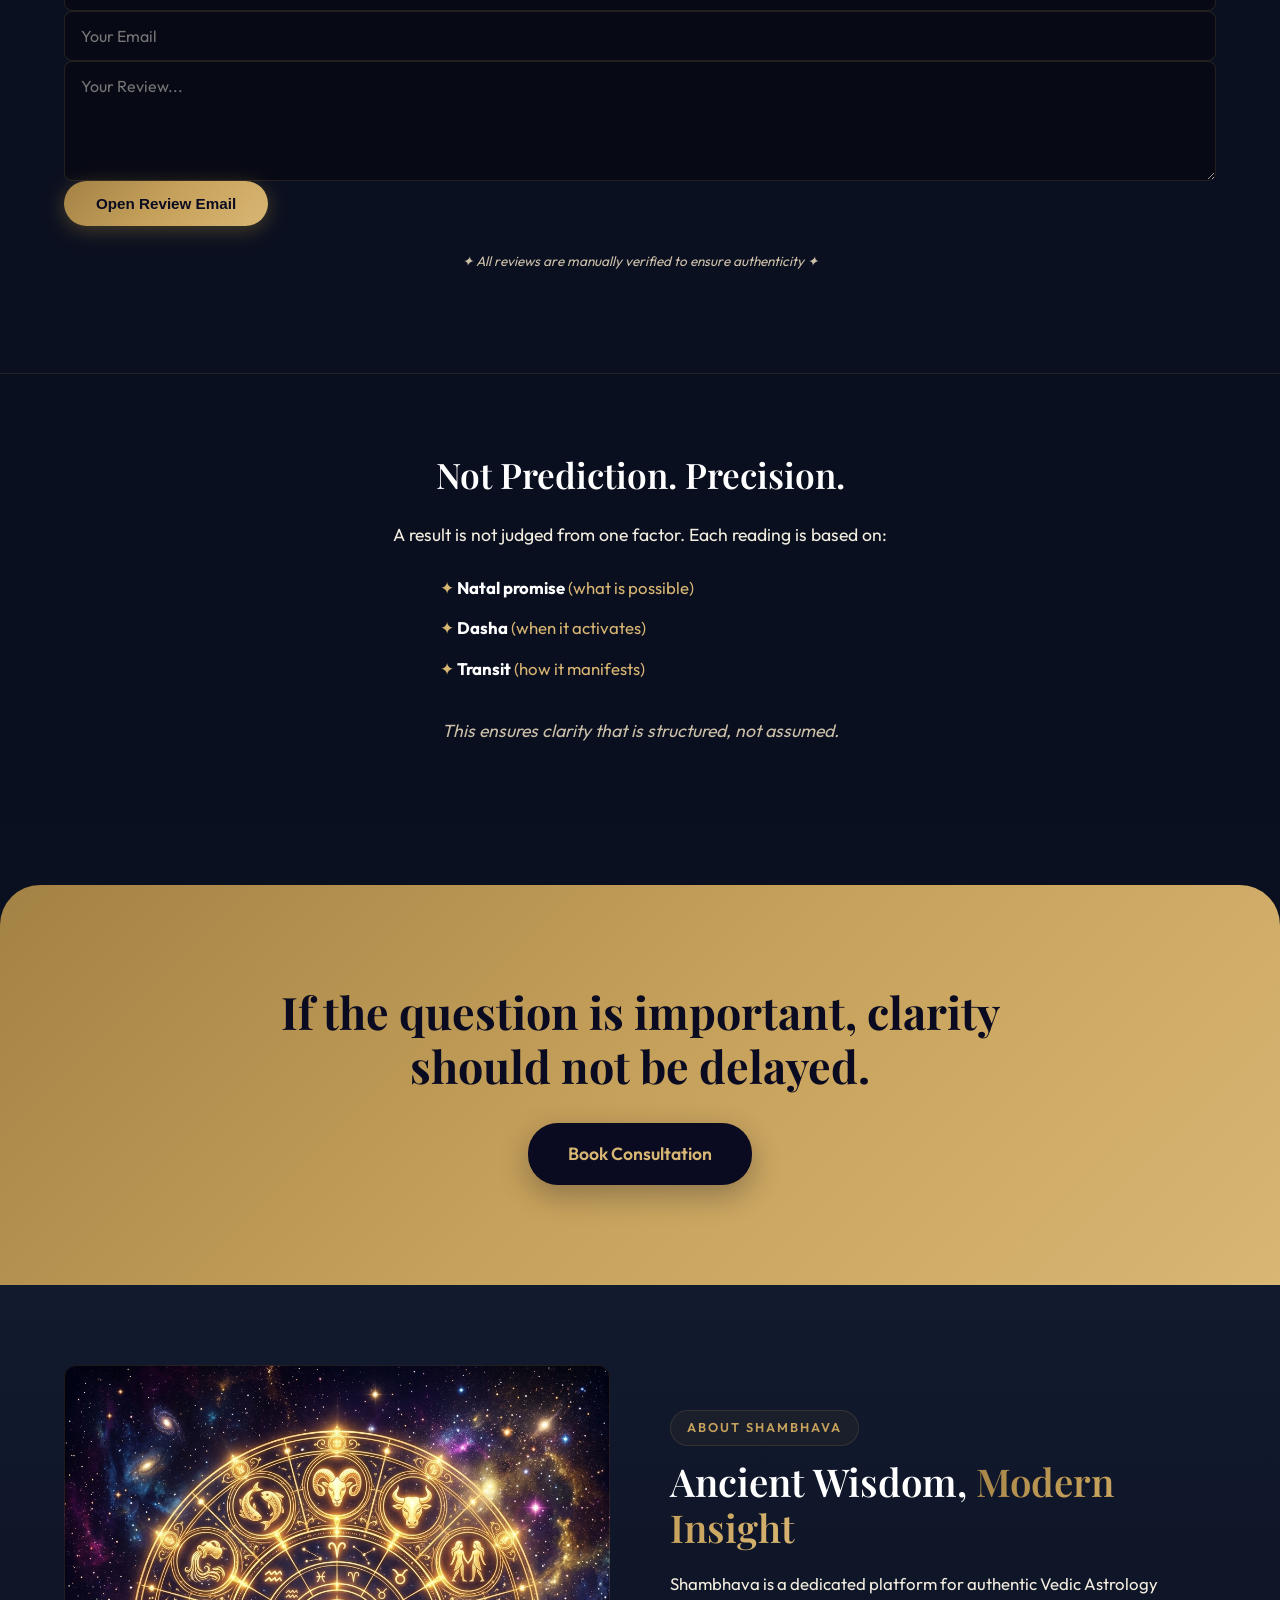
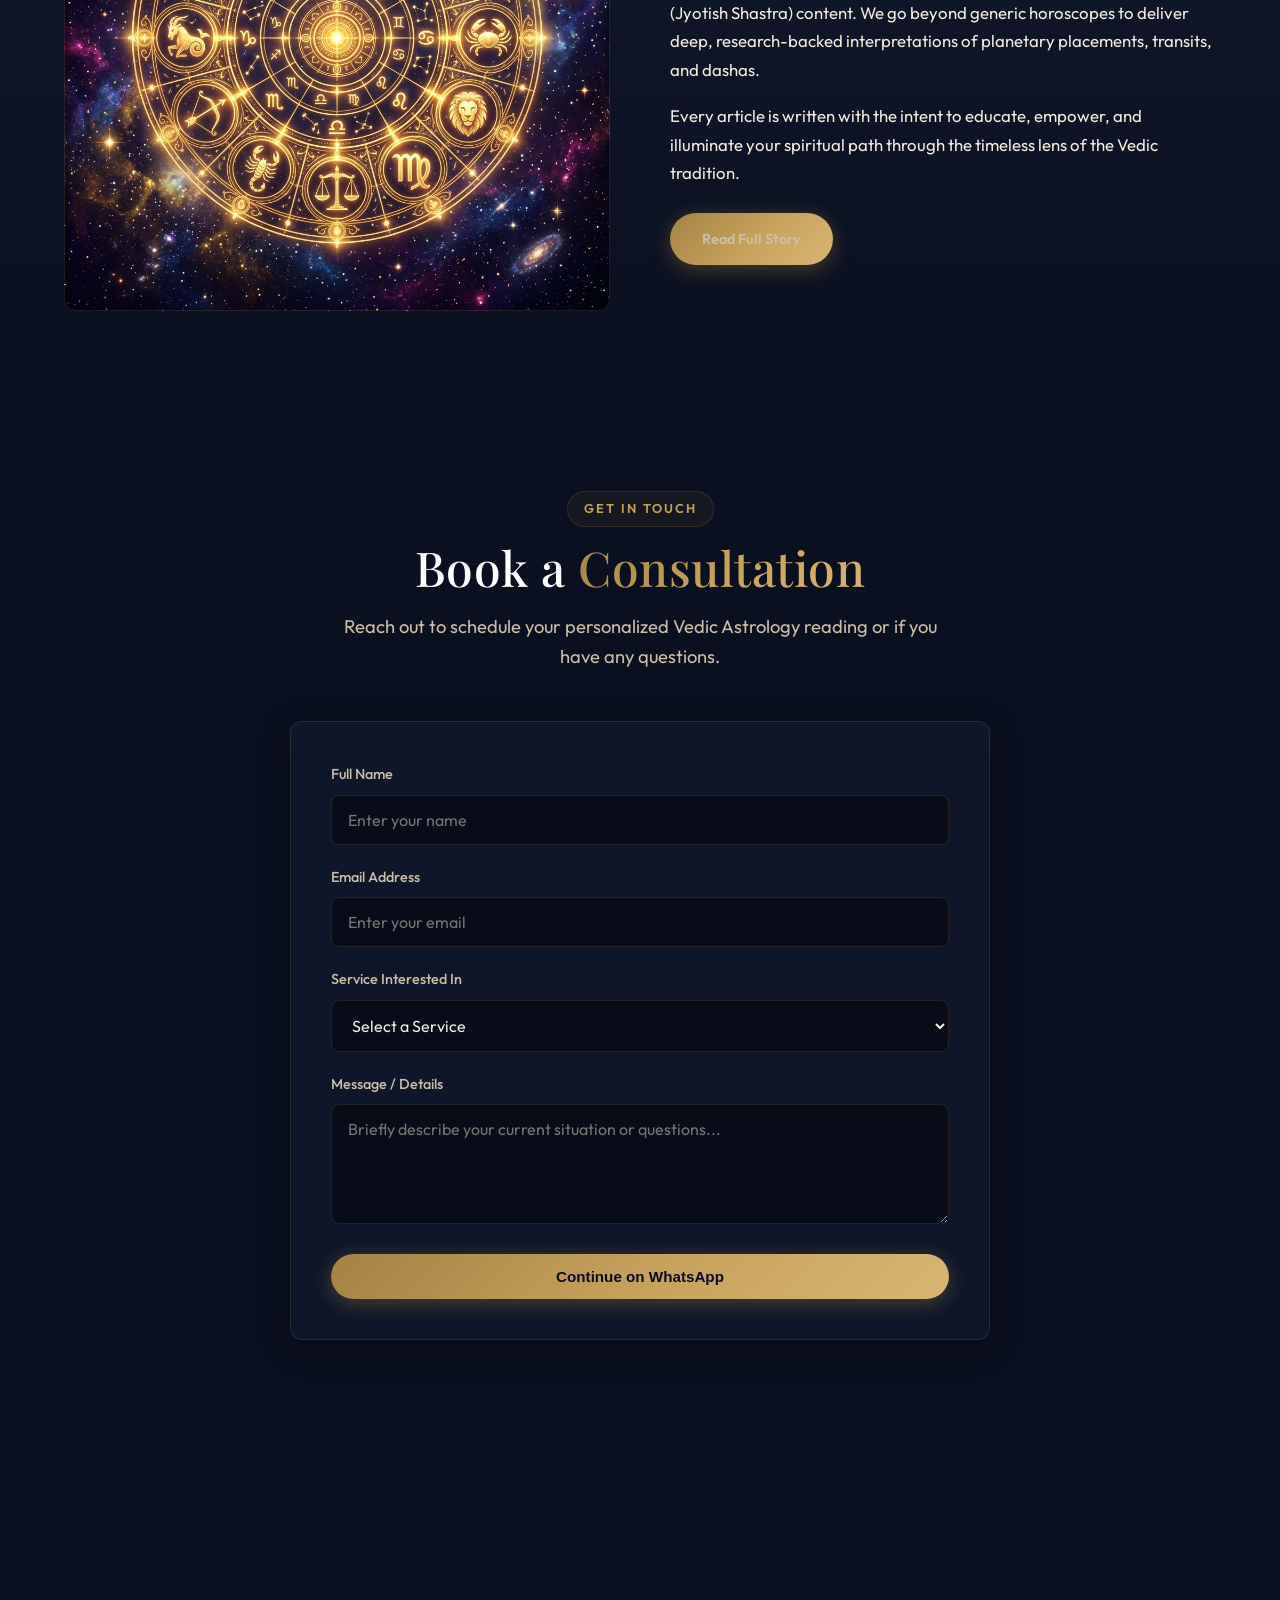
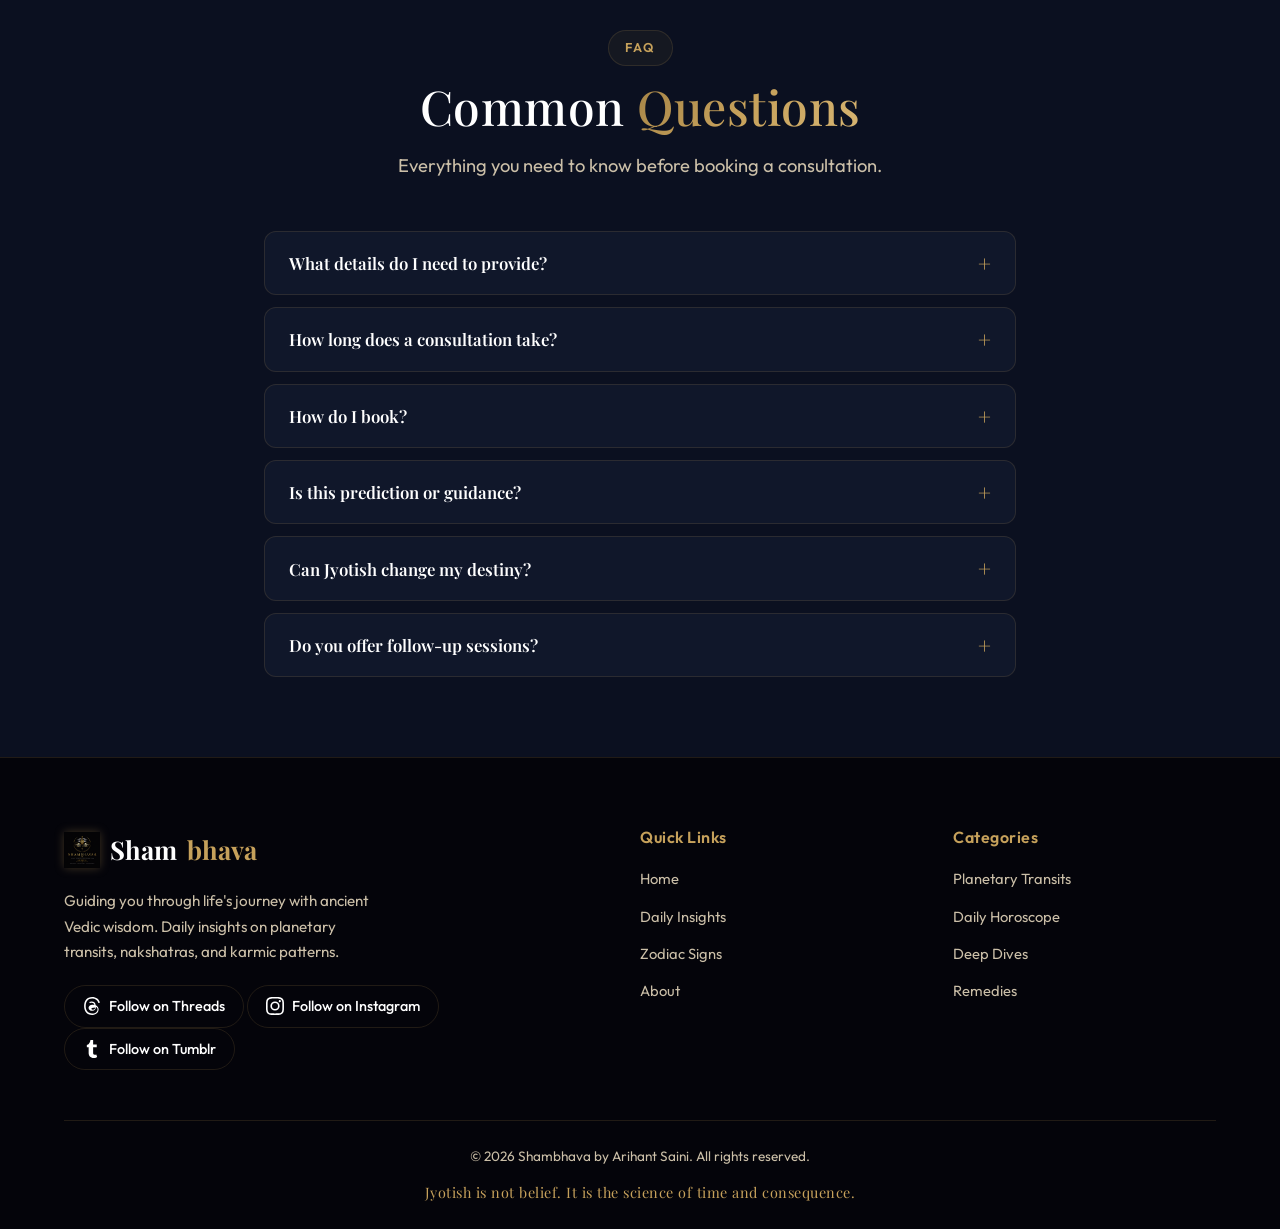
==== commit 5e2f77b6: "Fix AdSense domain setup" ====
--- a/index.html
+++ b/index.html
@@ -8,7 +8,7 @@
     <meta name="robots" content="index,follow">
     <meta name="theme-color" content="#0B1020">
     <meta name="keywords" content="Vedic Astrology, Jyotish, Horoscope, Daily Horoscope, Planetary Transit, Zodiac, Nakshatra, Kundali">
-    <link rel="canonical" href="https://myselfarihantsaini.github.io/">
+    <link rel="canonical" href="https://shambhavaa.com/">
     <link rel="icon" href="favicon.ico" sizes="any">
     <link rel="apple-touch-icon" href="assets/logo.png">
     <link rel="icon" type="image/png" sizes="32x32" href="assets/logo.png">
@@ -16,12 +16,12 @@
     <meta property="og:title" content="Shambhava — Daily Vedic Astrology">
     <meta property="og:description" content="Deep Vedic Astrology insights, daily horoscopes, and spiritual guidance.">
     <meta property="og:type" content="website">
-    <meta property="og:url" content="https://myselfarihantsaini.github.io/">
-    <meta property="og:image" content="https://myselfarihantsaini.github.io/assets/cosmic_banner.png">
+    <meta property="og:url" content="https://shambhavaa.com/">
+    <meta property="og:image" content="https://shambhavaa.com/assets/cosmic_banner.png">
     <meta name="twitter:card" content="summary_large_image">
     <meta name="twitter:title" content="Shambhava — Daily Vedic Astrology">
     <meta name="twitter:description" content="Deep Vedic Astrology insights, daily horoscopes, and spiritual guidance.">
-    <meta name="twitter:image" content="https://myselfarihantsaini.github.io/assets/cosmic_banner.png">
+    <meta name="twitter:image" content="https://shambhavaa.com/assets/cosmic_banner.png">
     <link rel="preconnect" href="https://fonts.googleapis.com">
     <link rel="preconnect" href="https://fonts.gstatic.com" crossorigin>
     <link href="https://fonts.googleapis.com/css2?family=Outfit:wght@300;400;500;600;700&family=Playfair+Display:ital,wght@0,400;0,600;0,700;1,400&display=swap" rel="stylesheet">
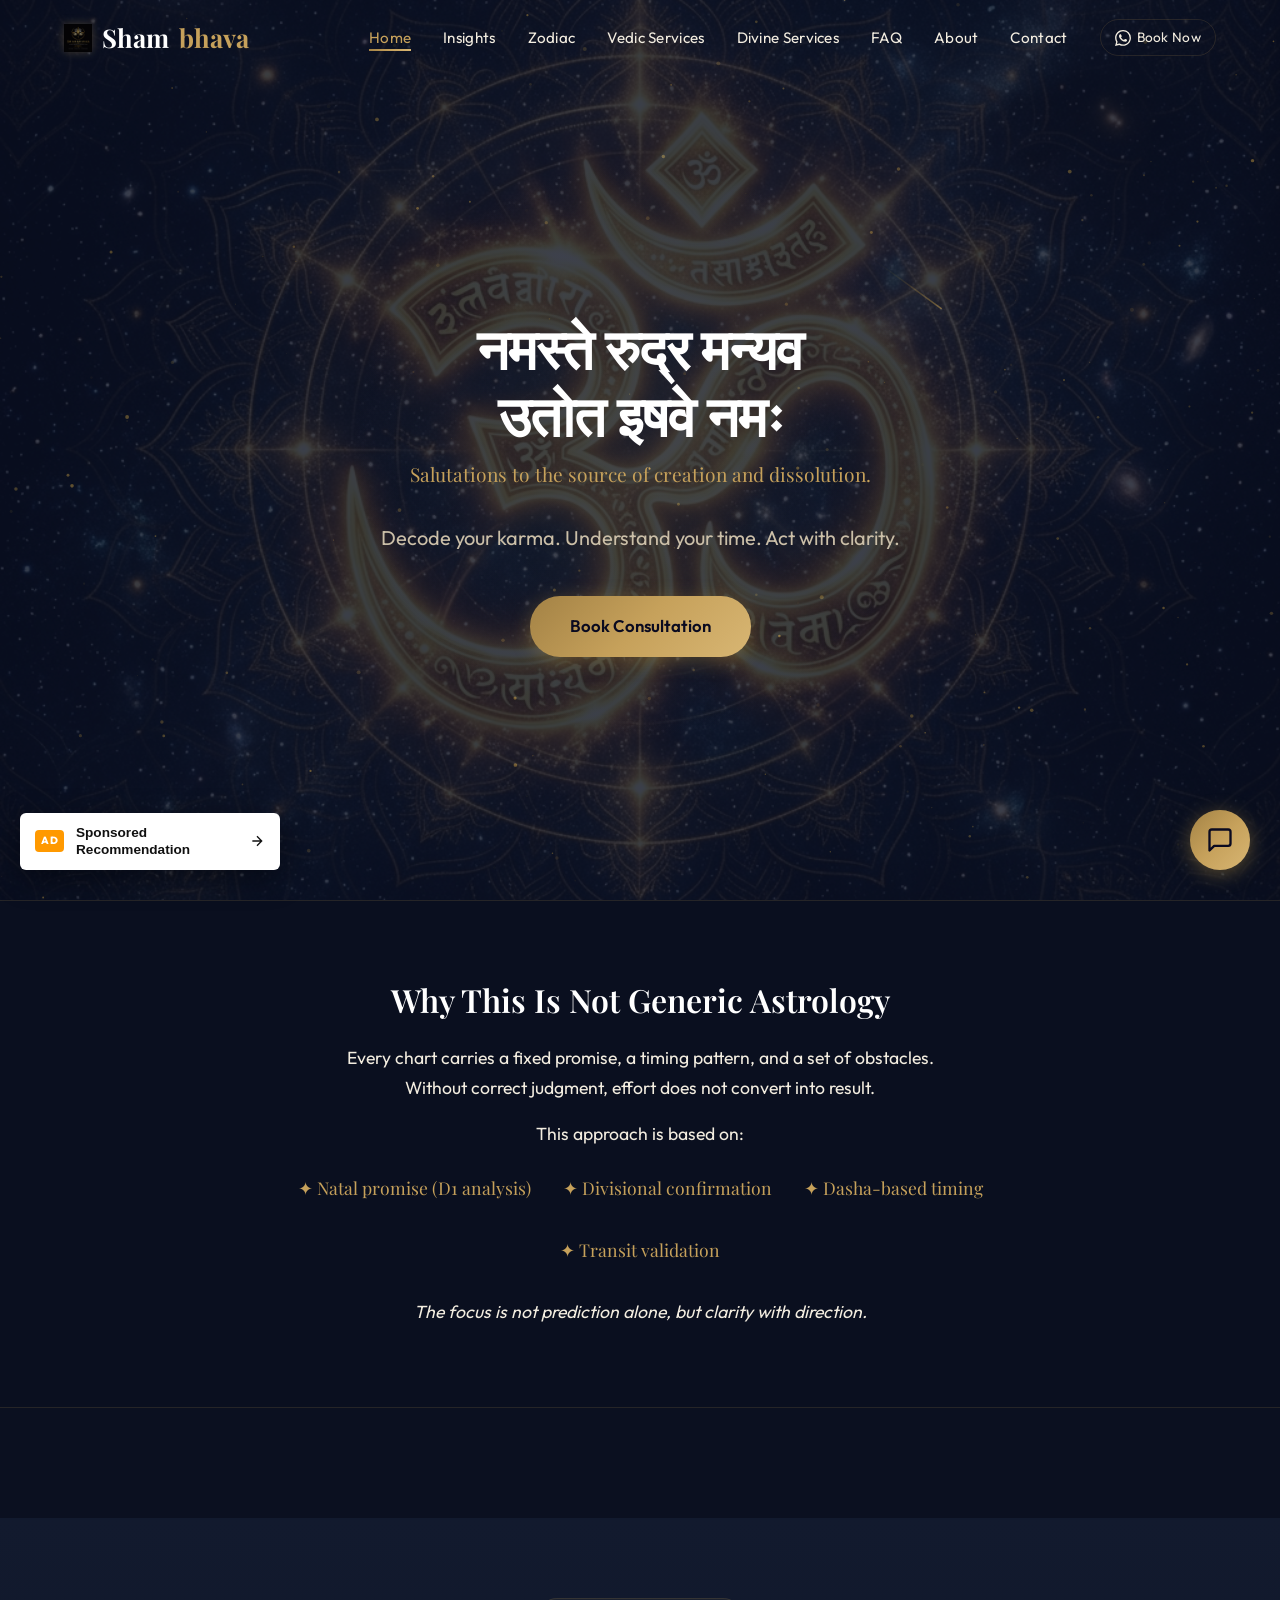
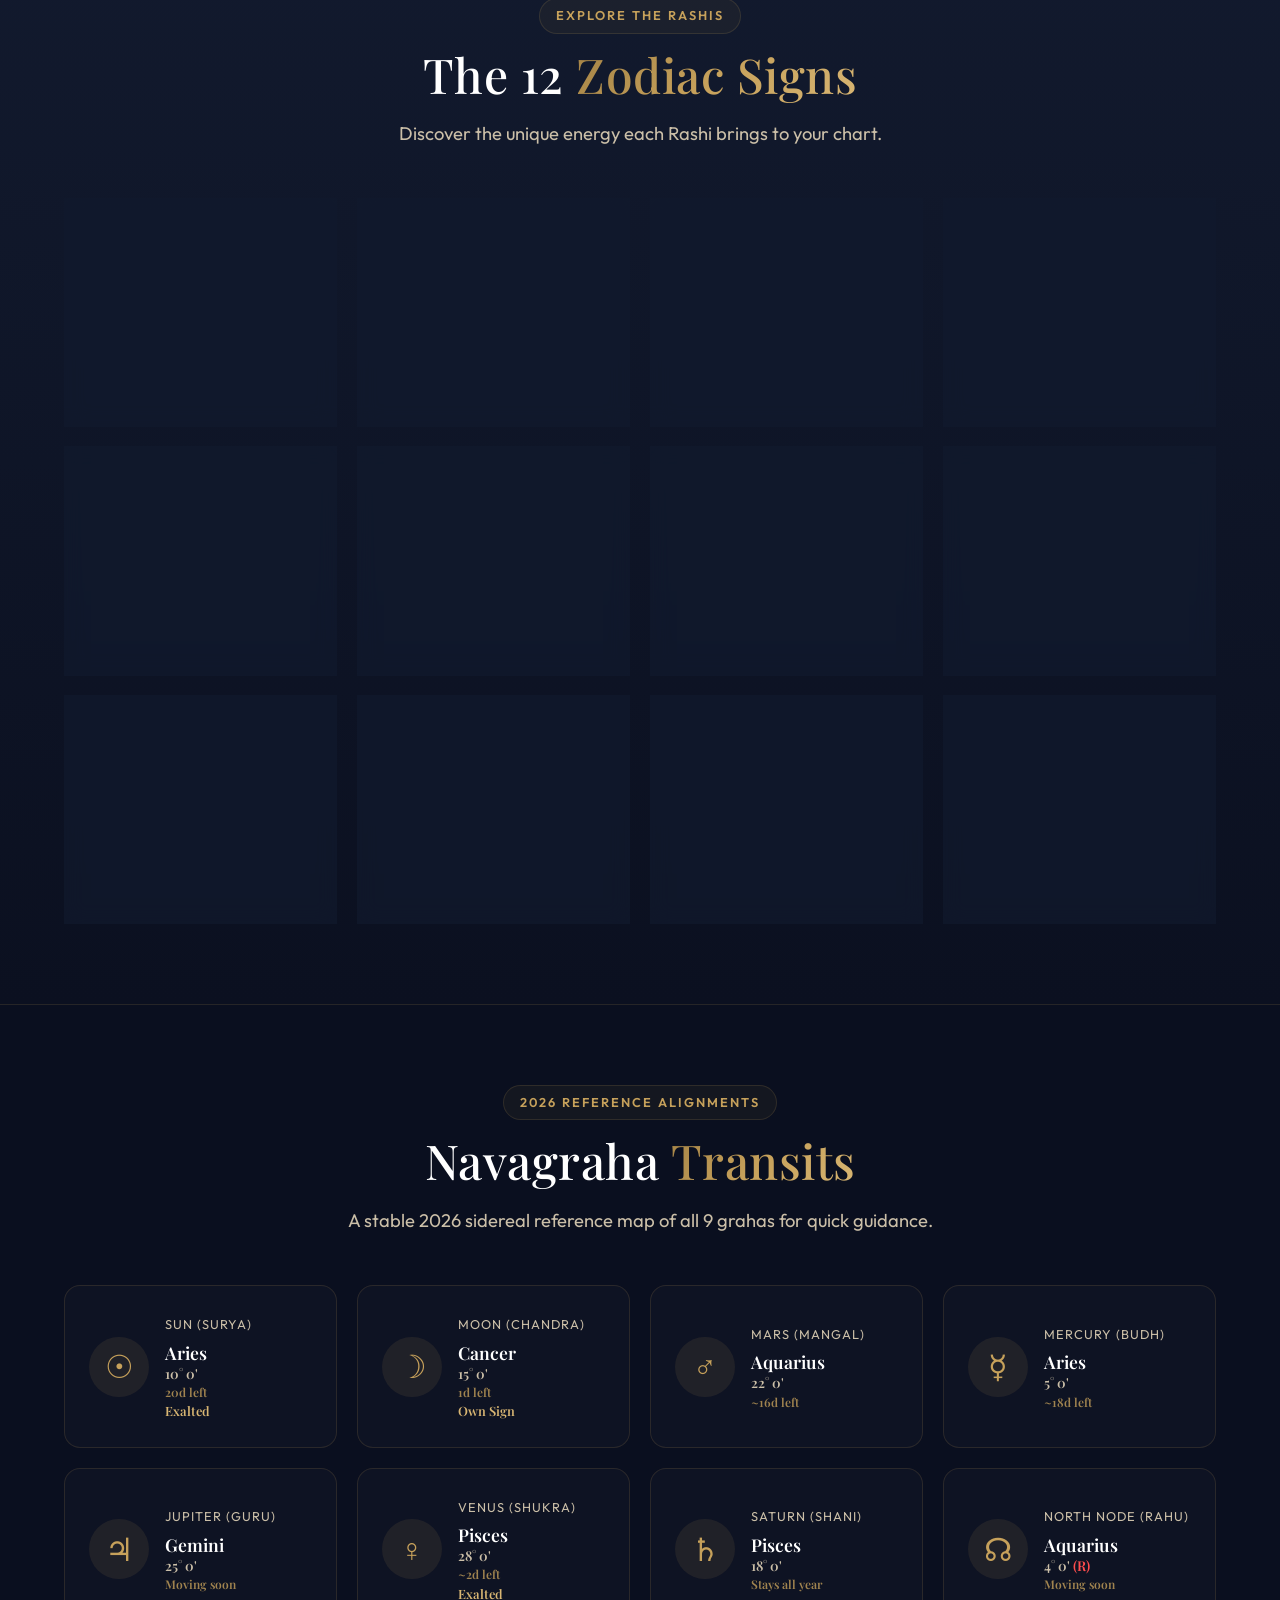
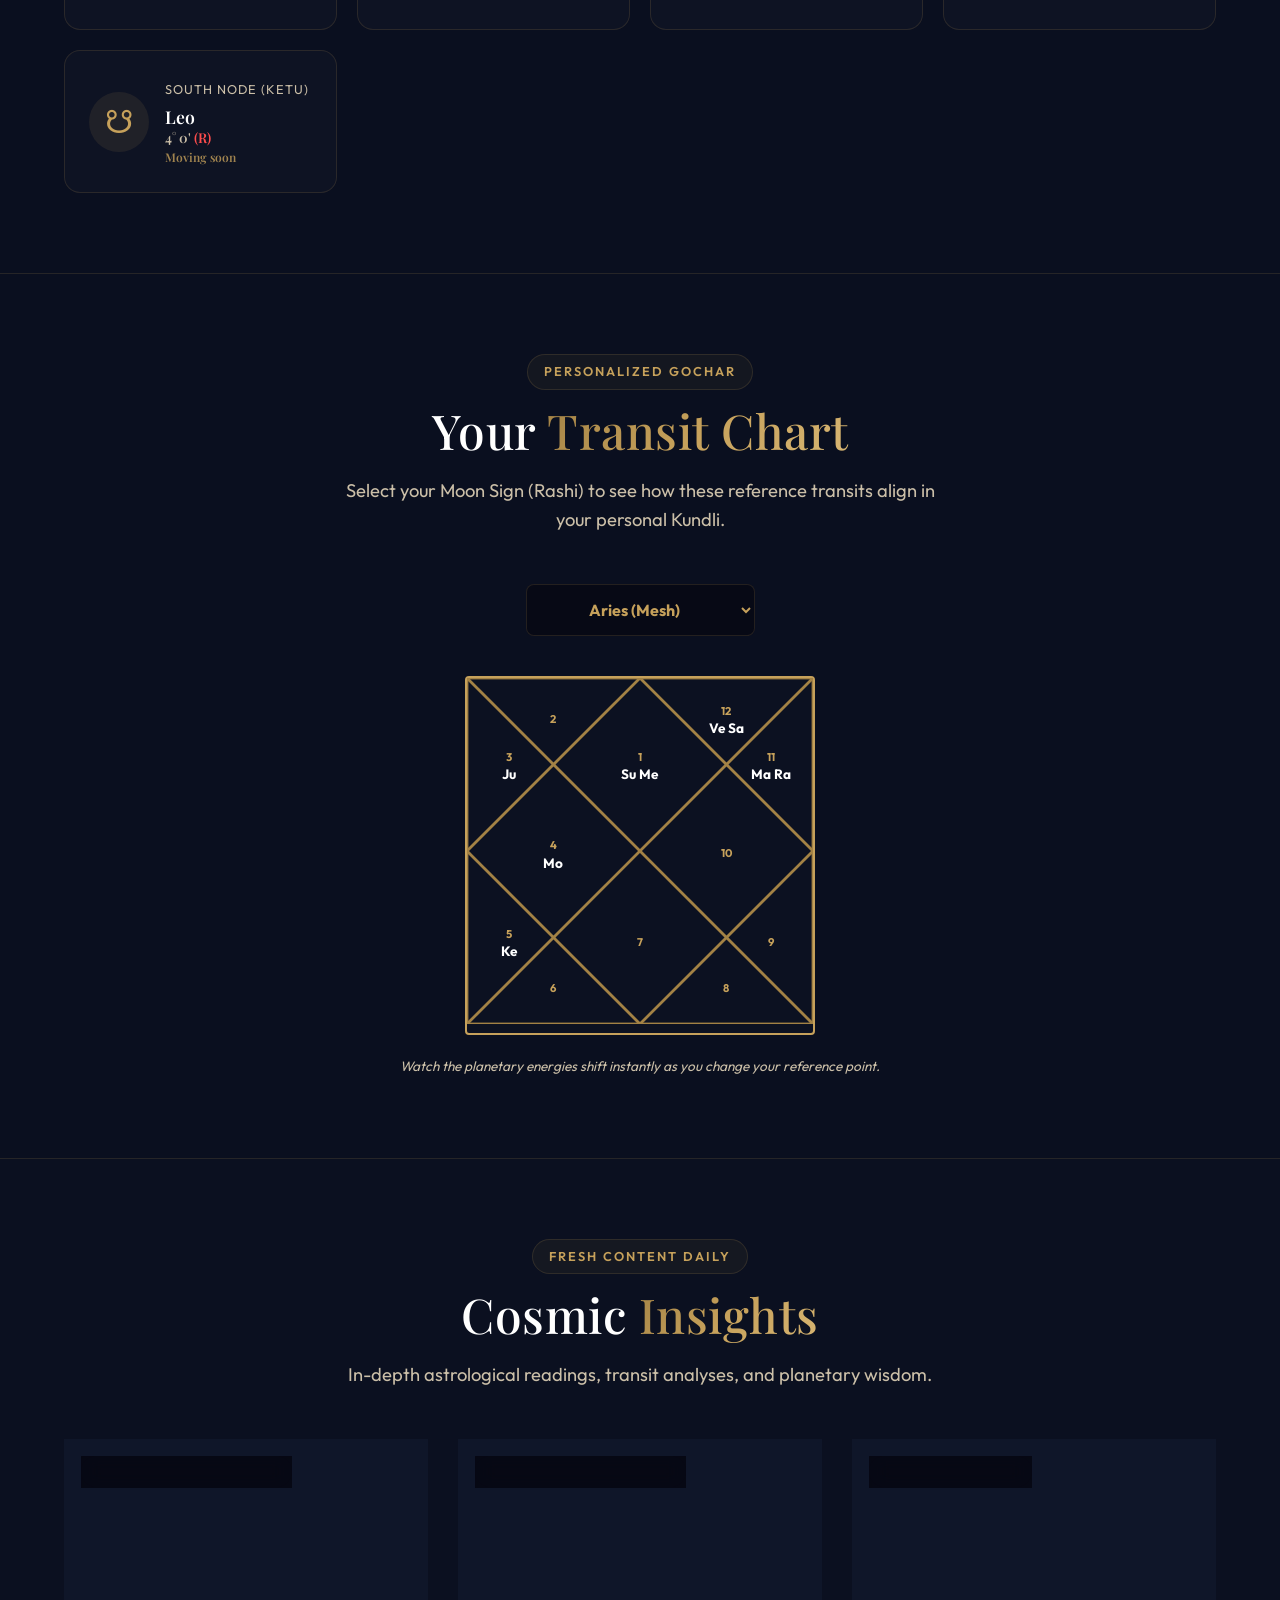
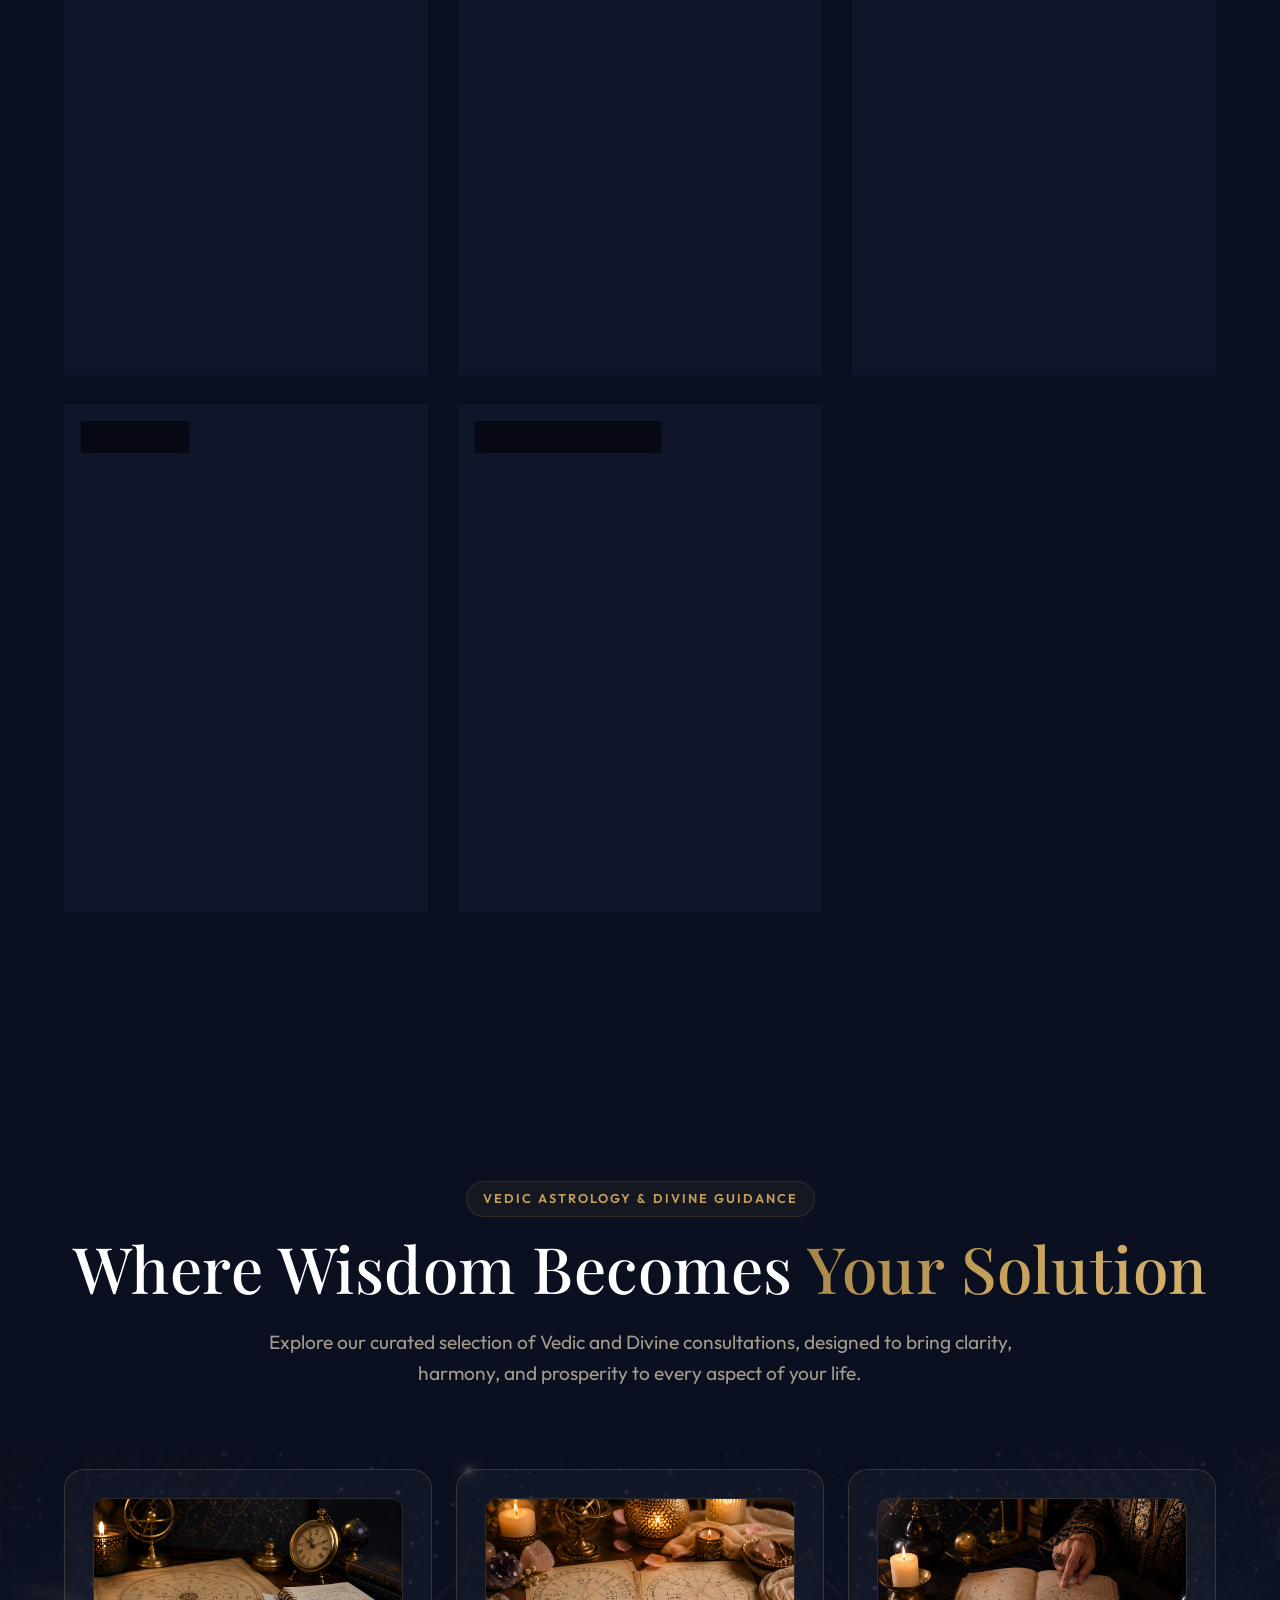
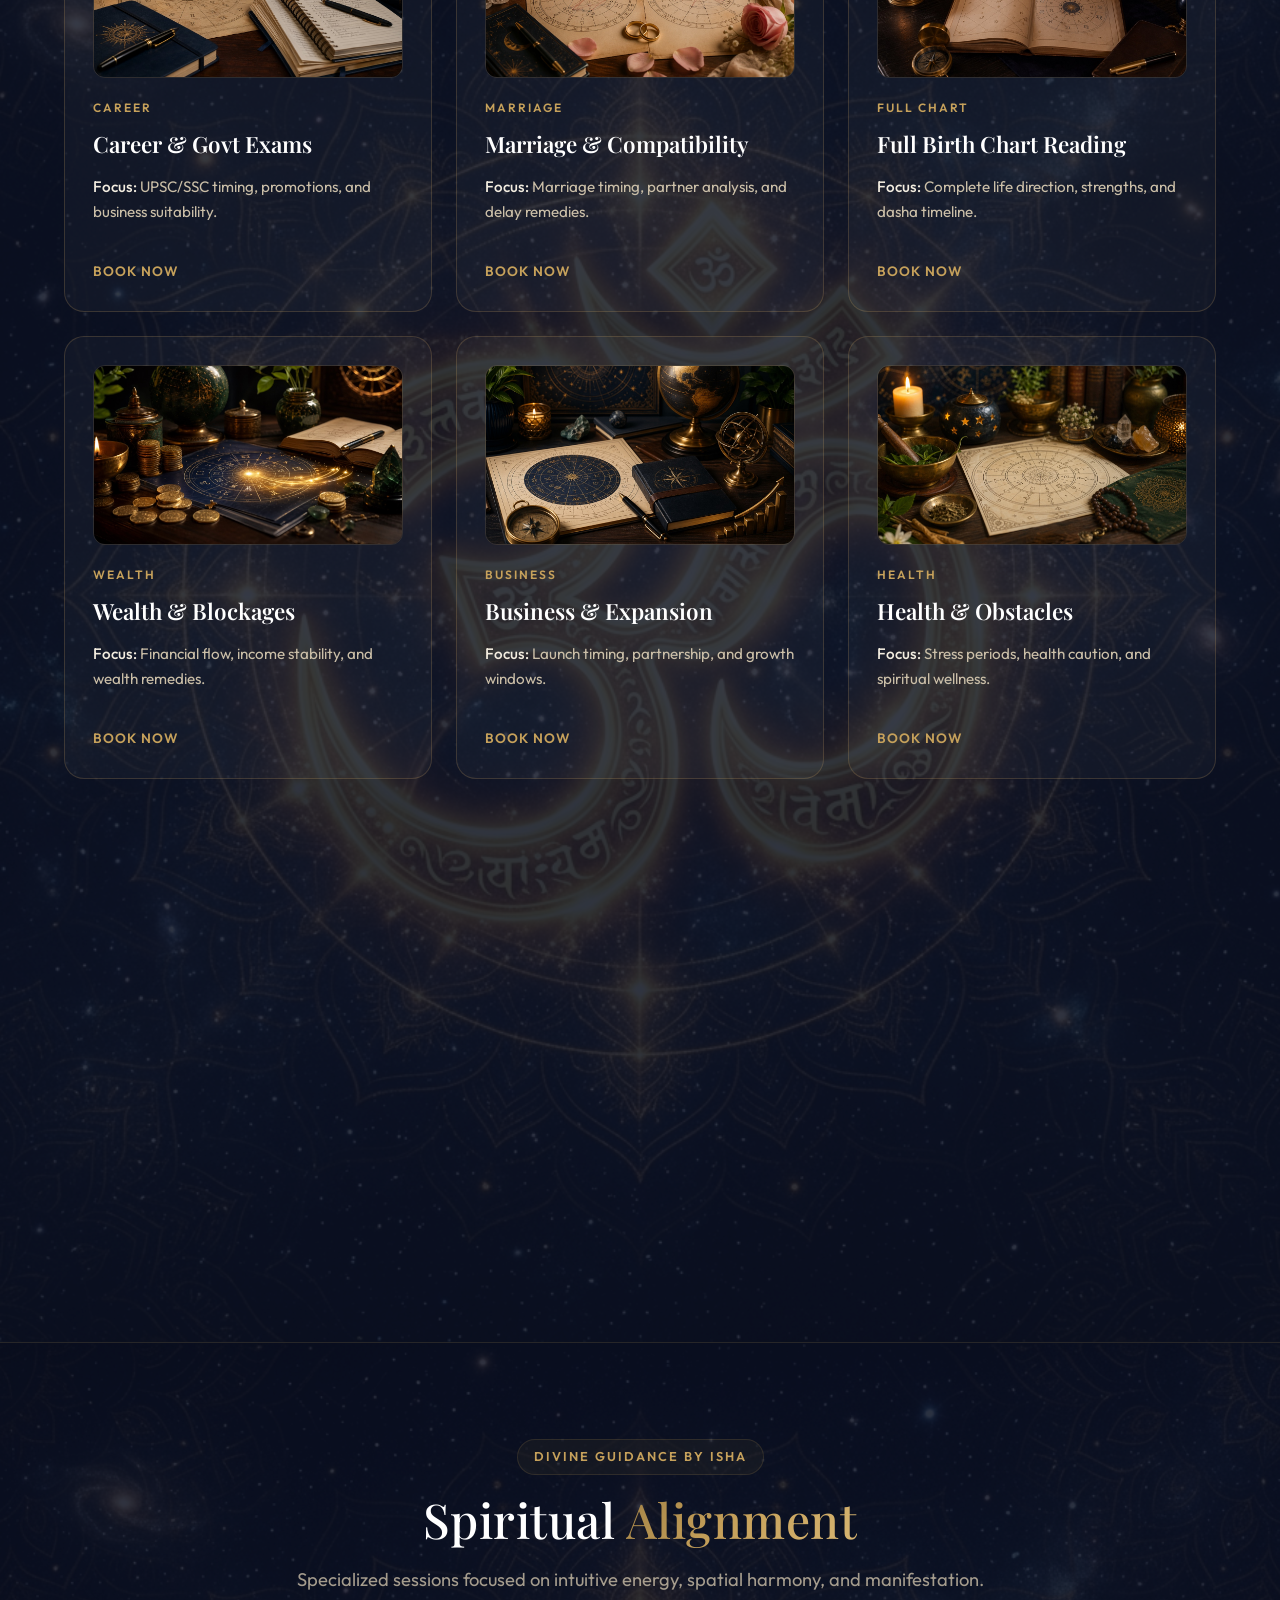
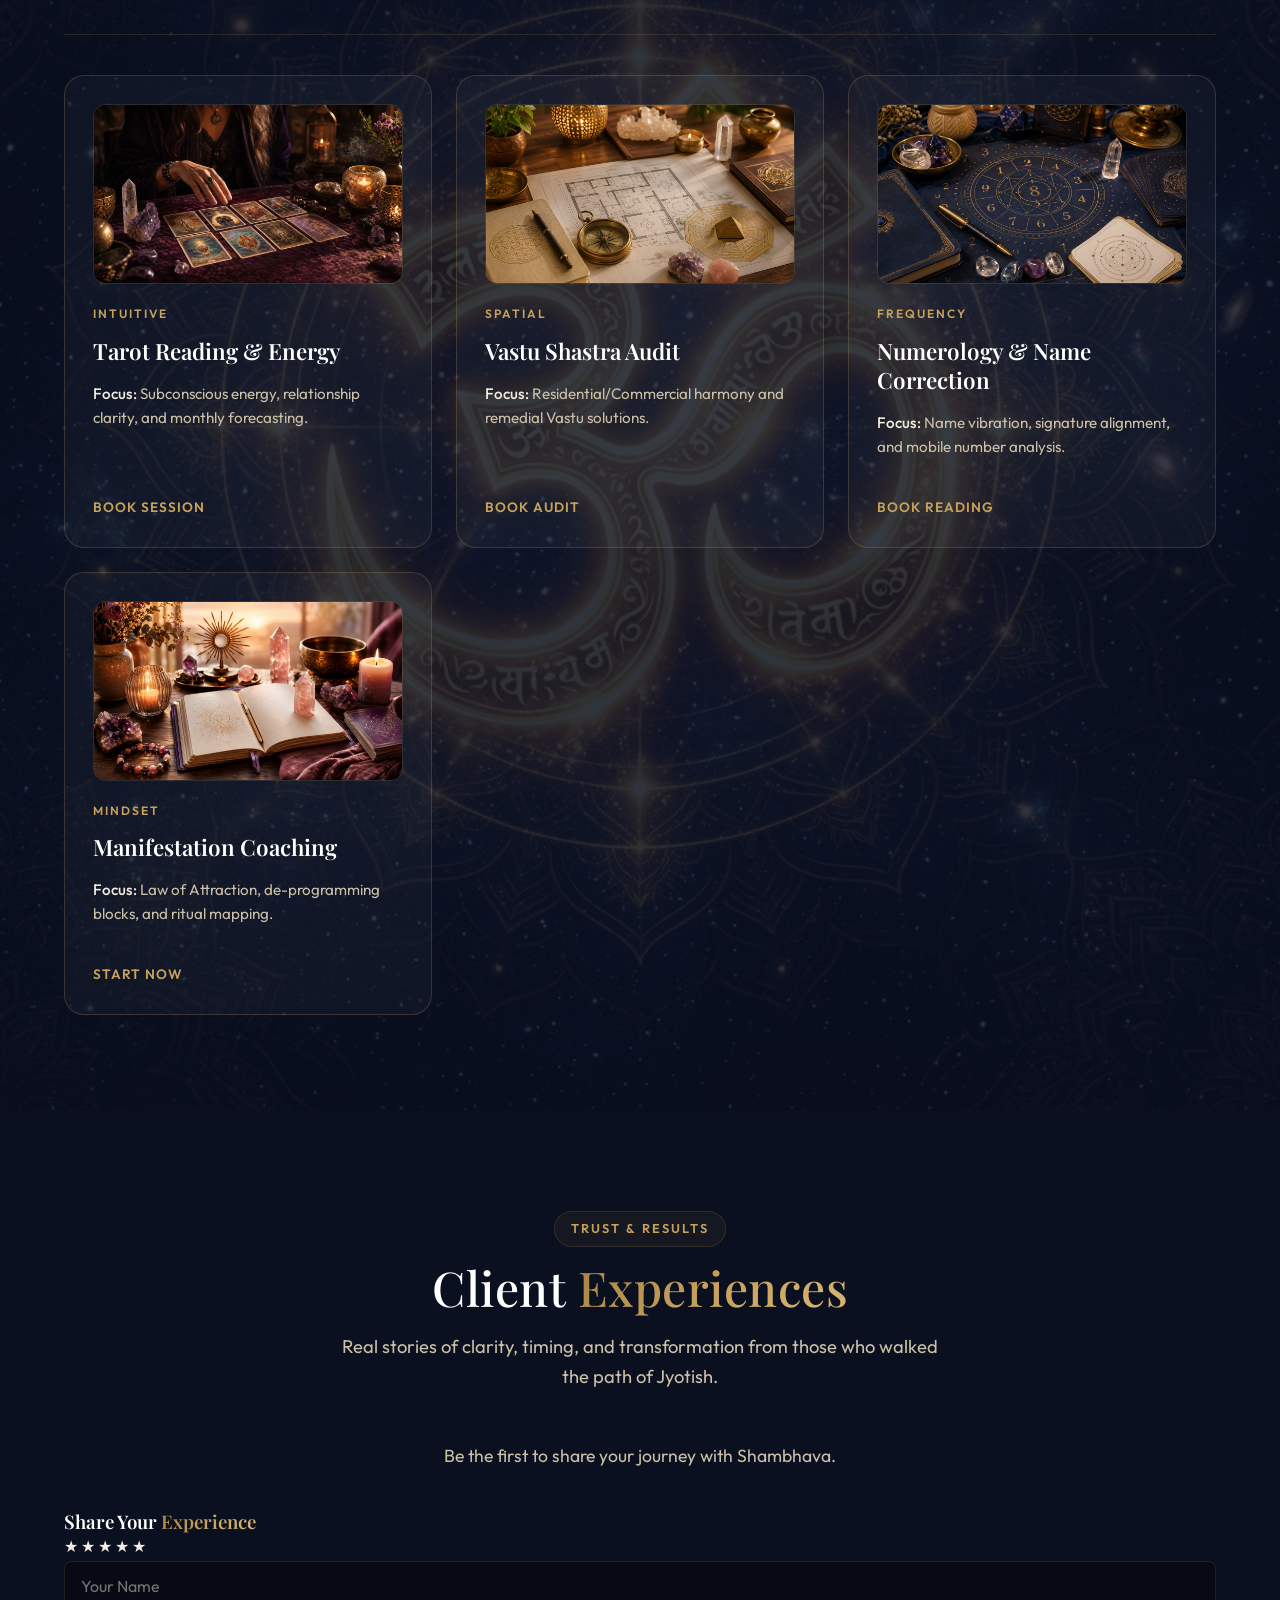
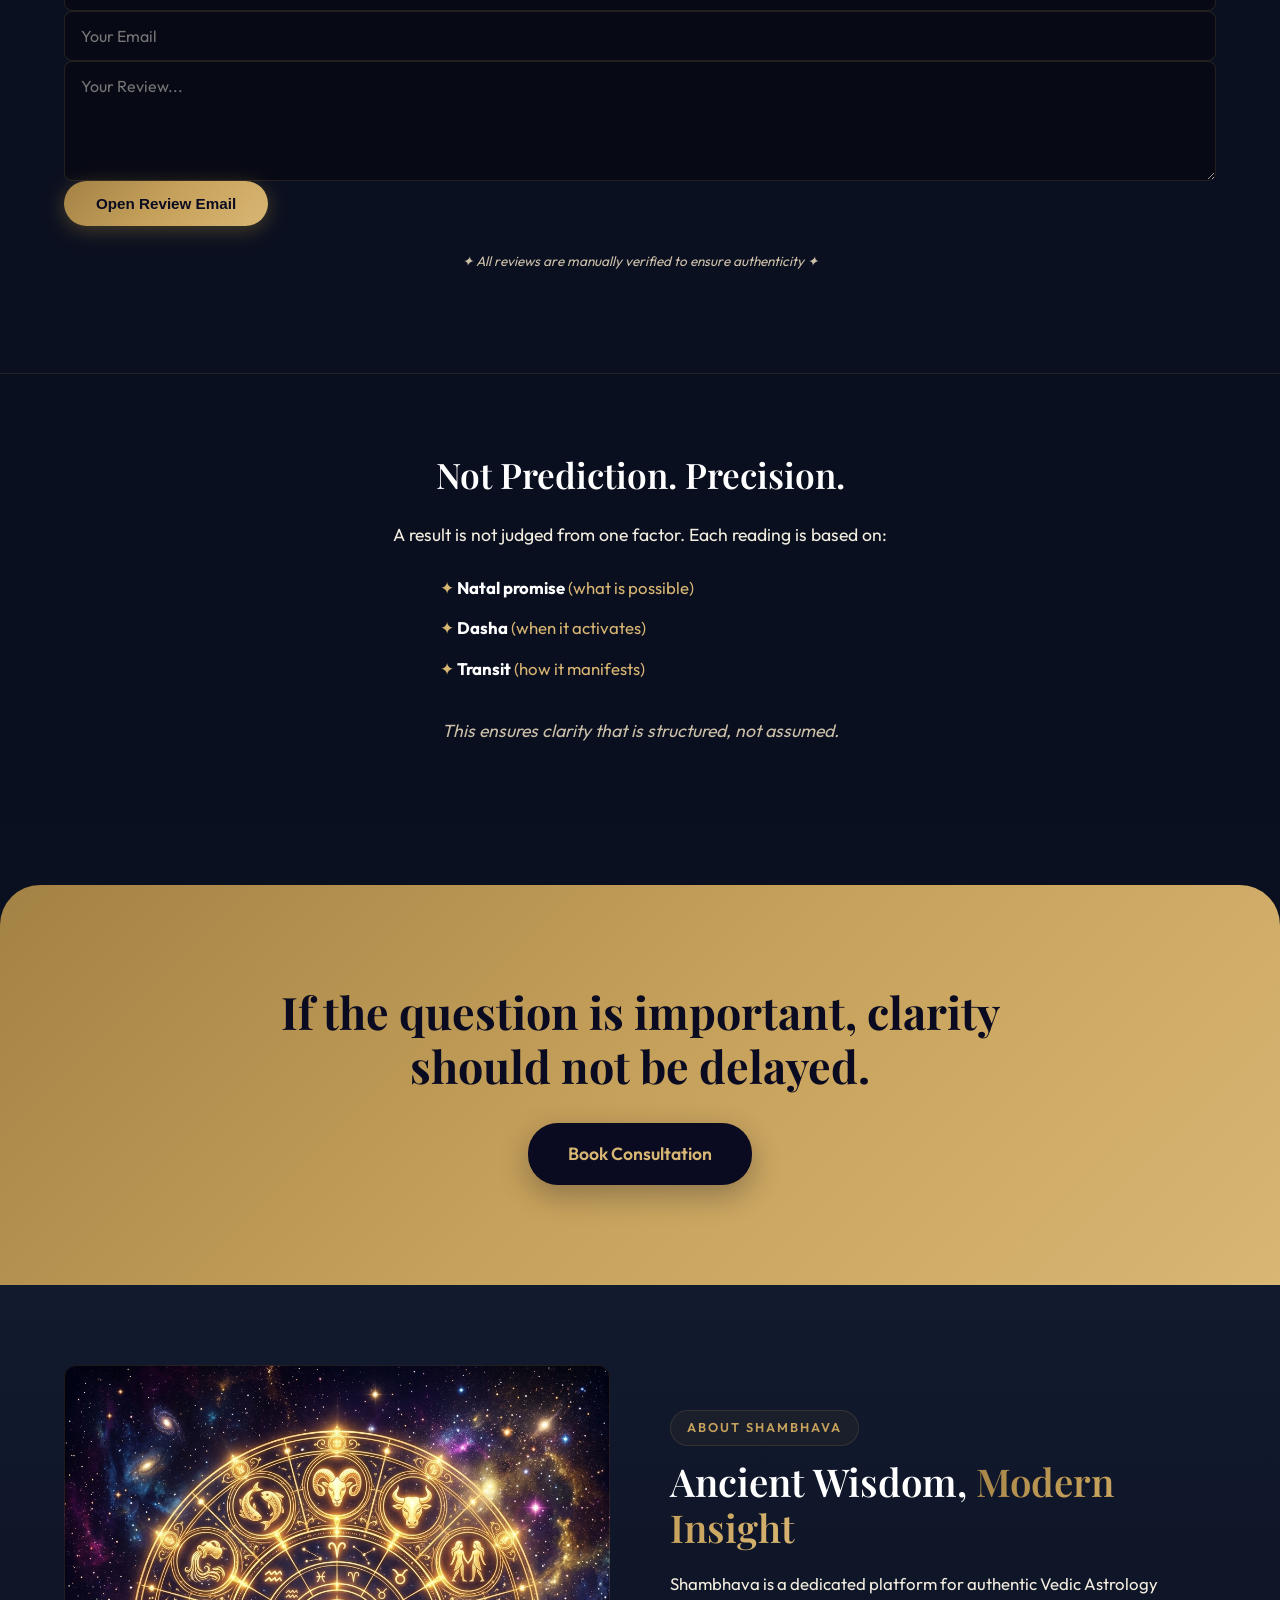
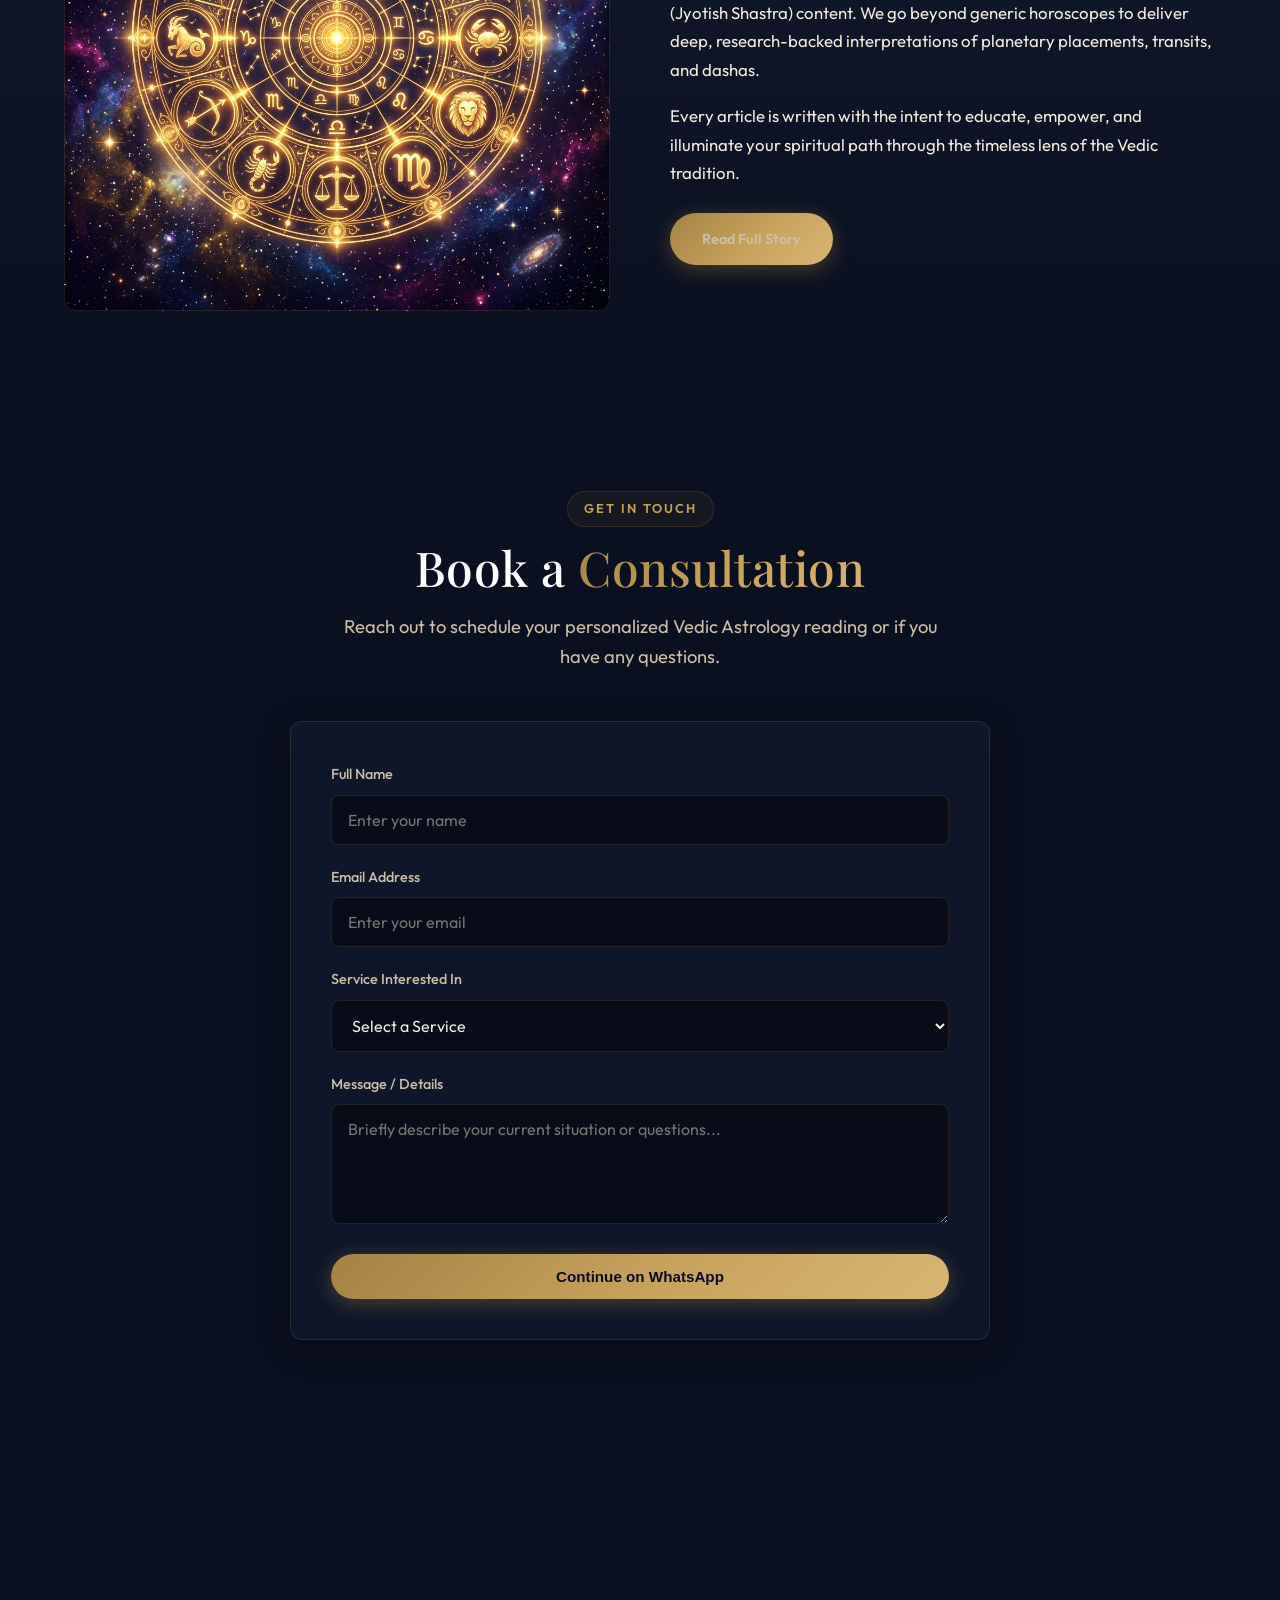
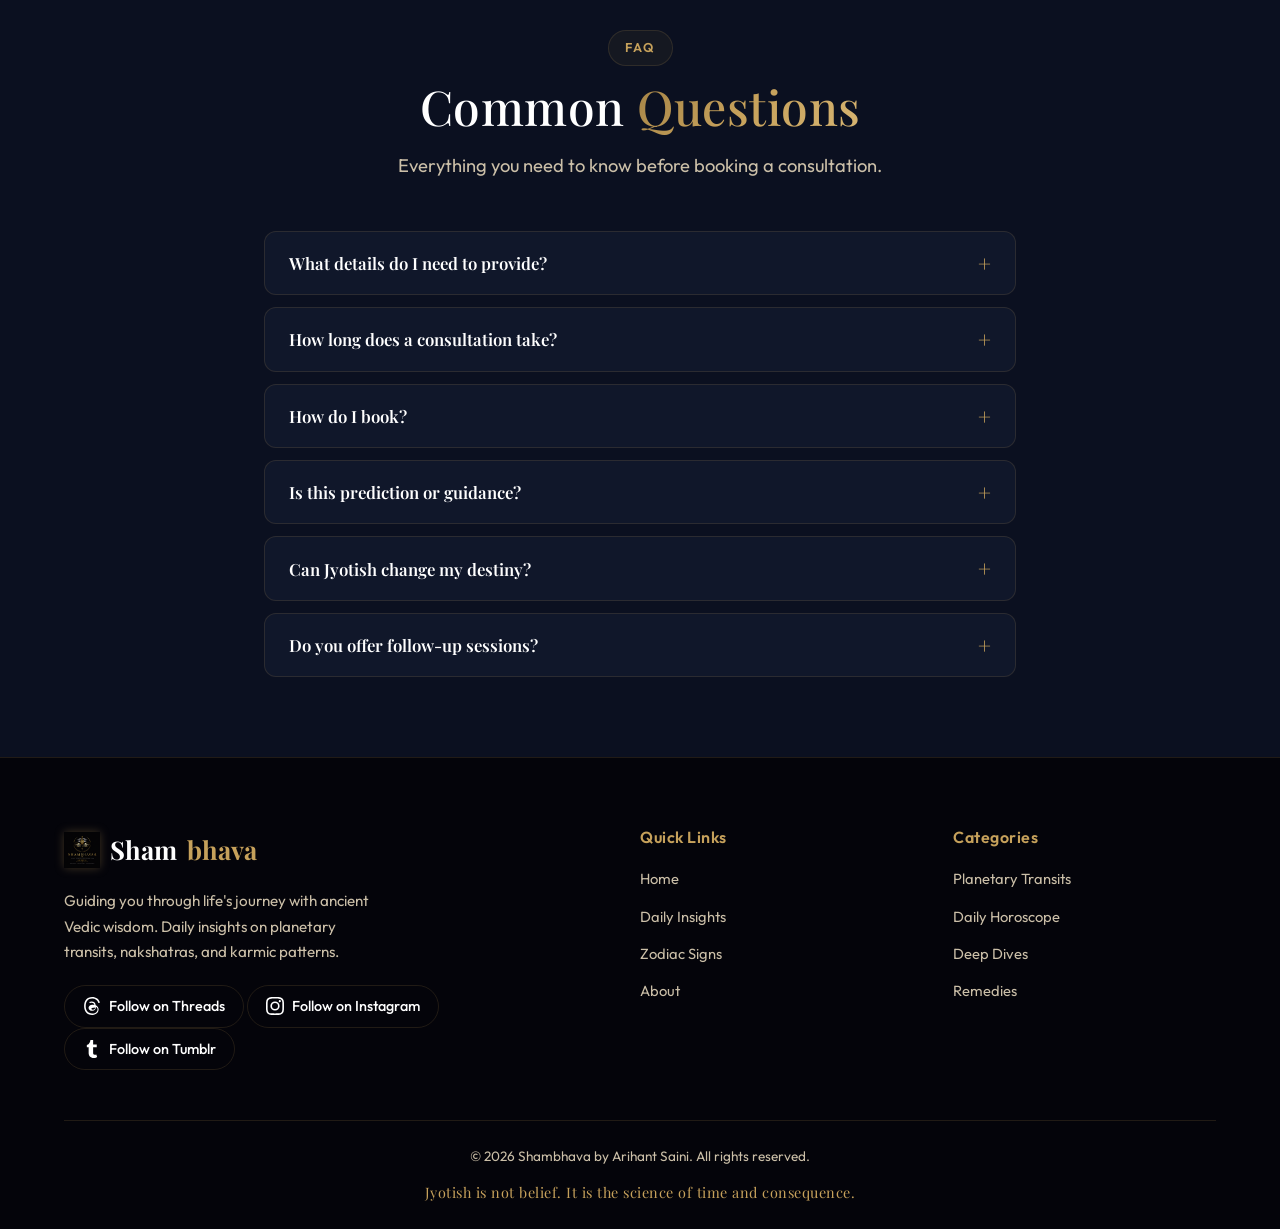
==== commit bf370d90: "Add Venus in the 8th House post" ====
--- a/index.html
+++ b/index.html
@@ -782,7 +782,7 @@
         <svg width="16" height="16" viewBox="0 0 24 24" fill="none" stroke="#111" stroke-width="2" style="flex-shrink: 0;"><path d="M5 12h14M12 5l7 7-7 7"/></svg>
     </a>
 
-    <script src="js/data.js?v=5.0"></script>
+    <script src="js/data.js?v=5.1"></script>
     <script src="js/main.js?v=5.0"></script>
 </body>
 </html>
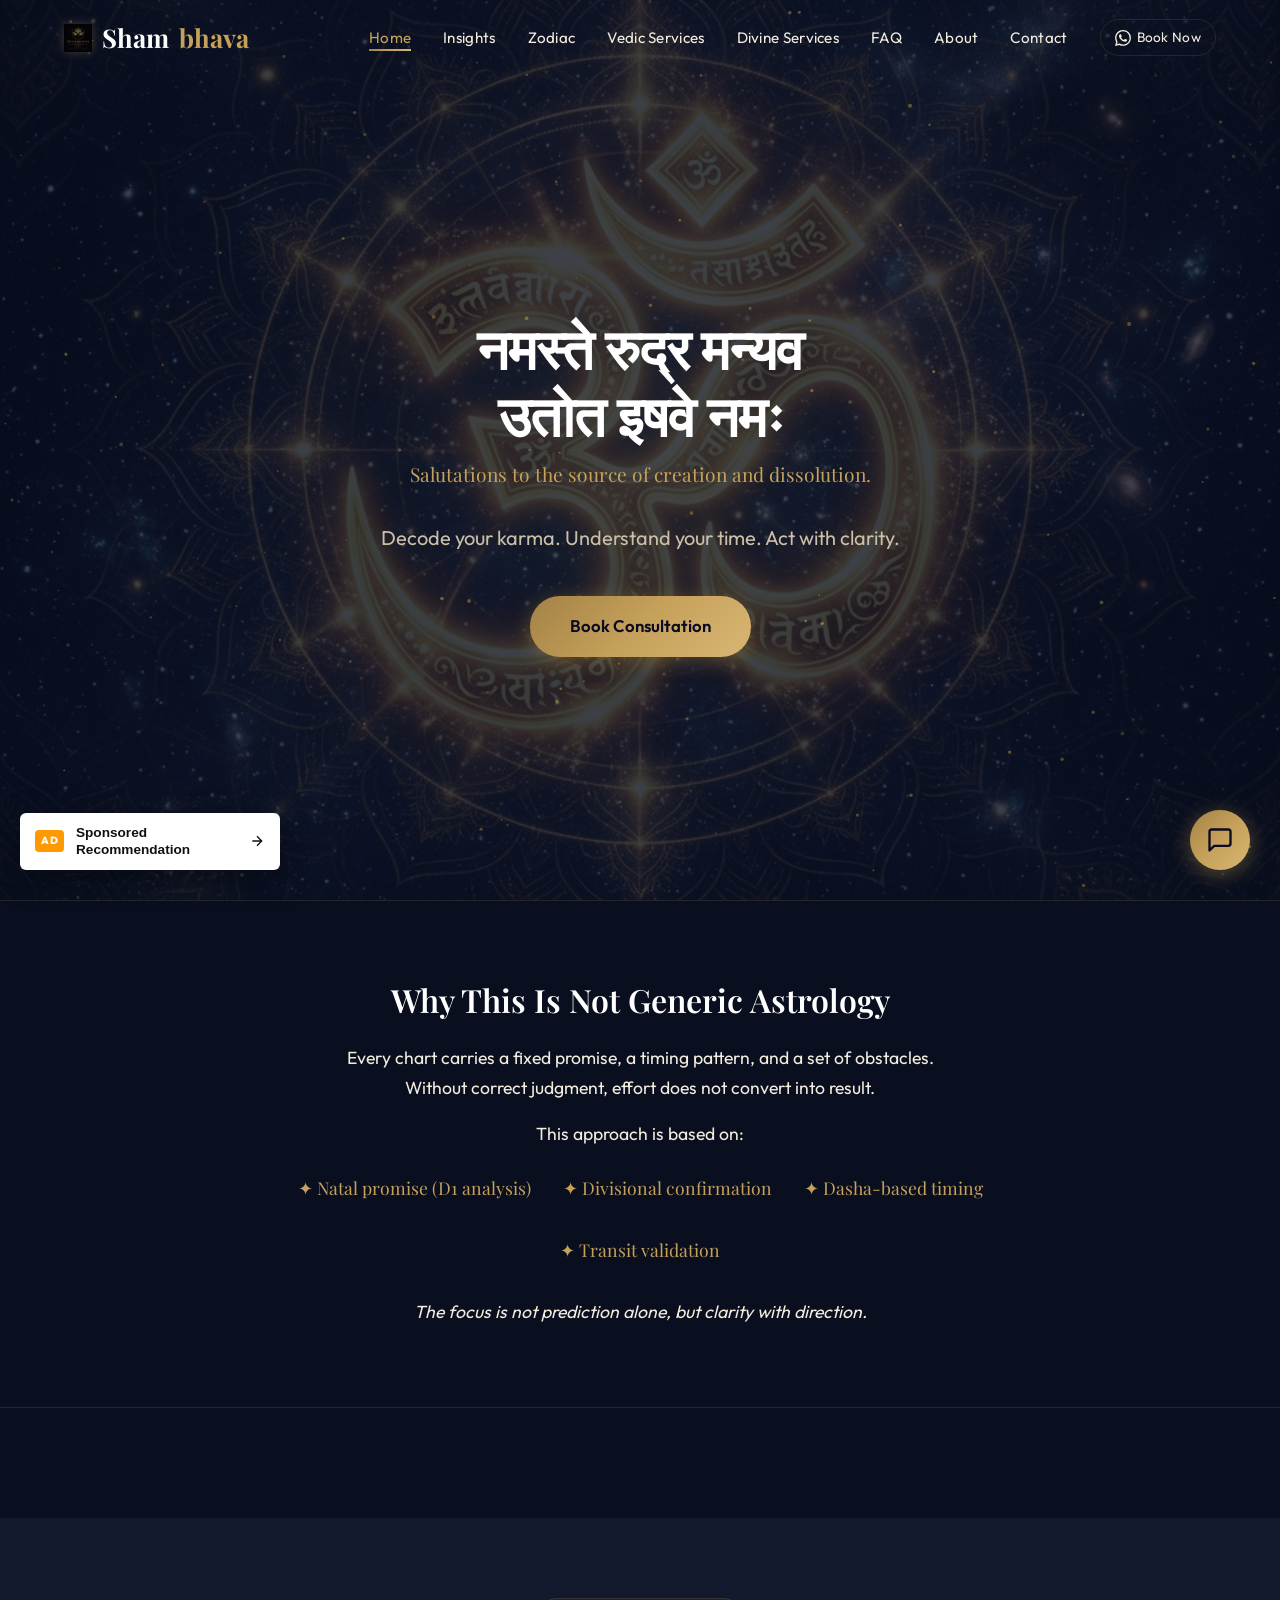
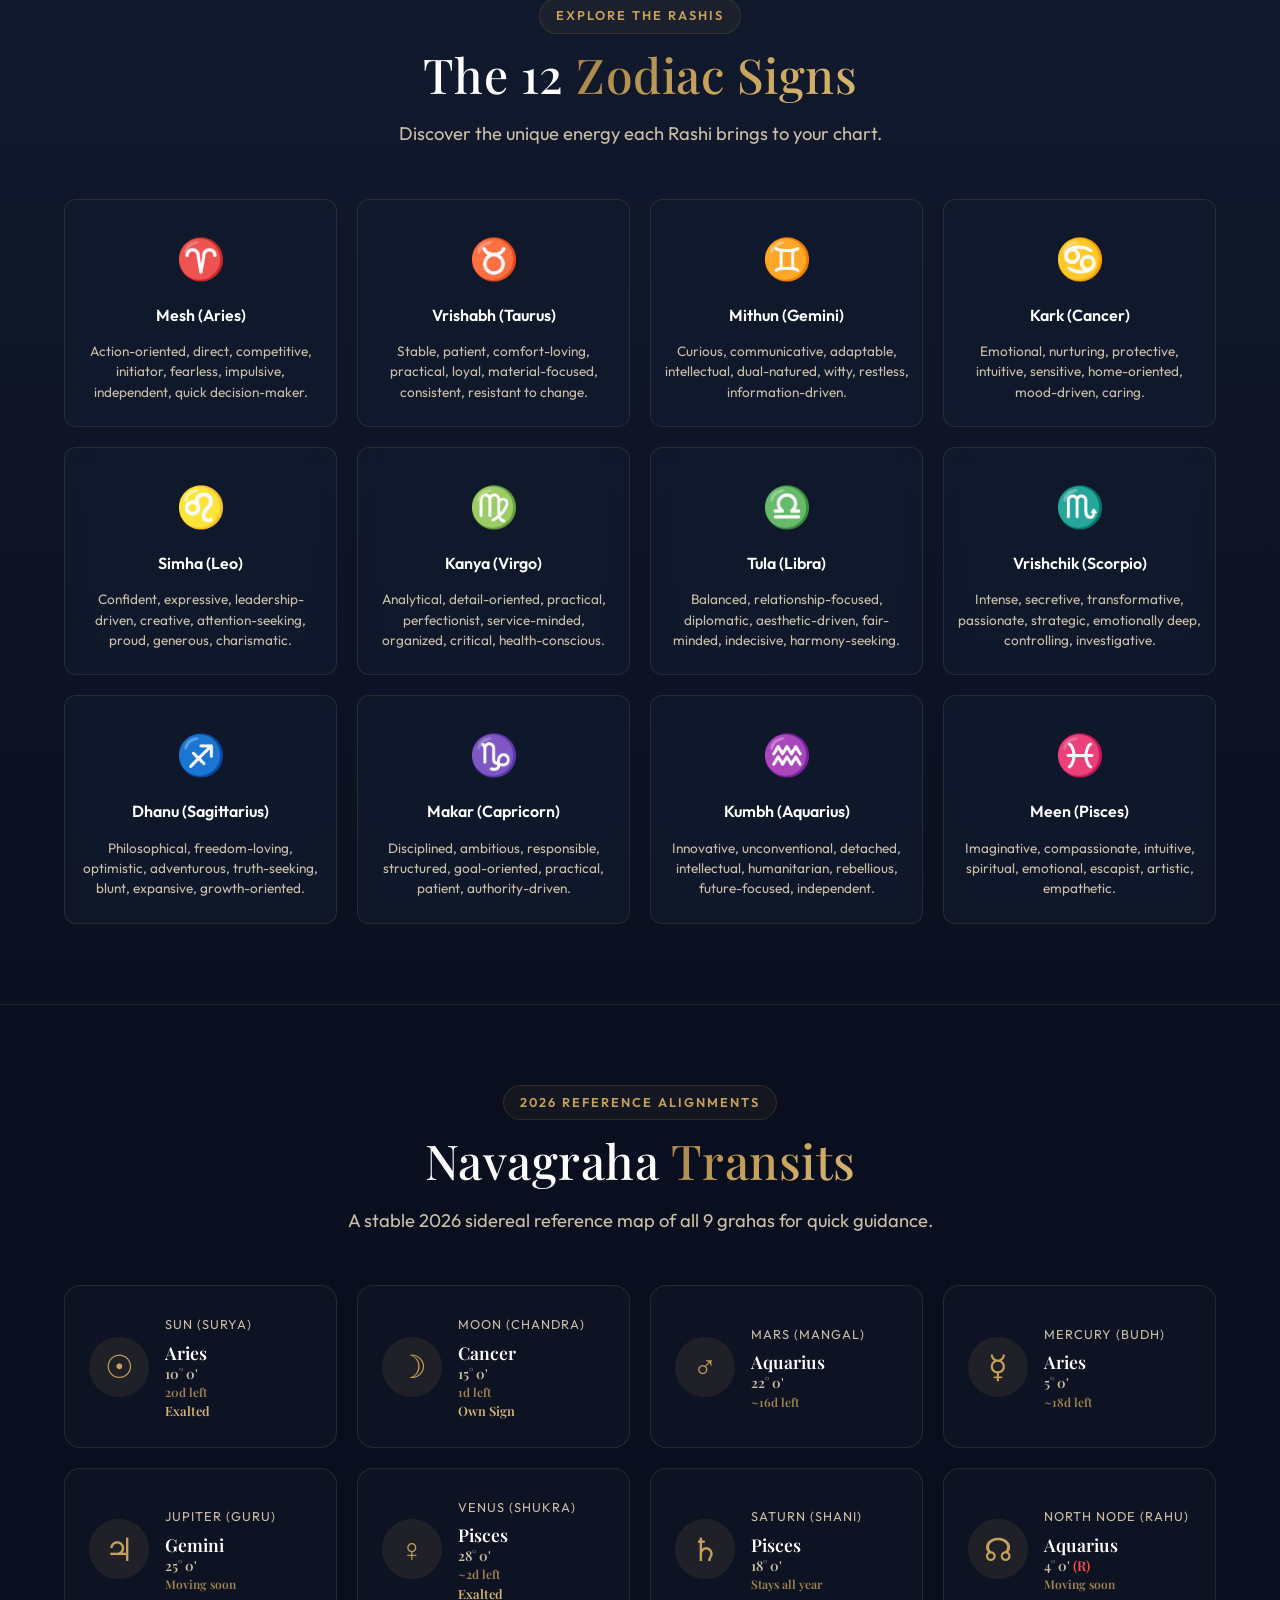
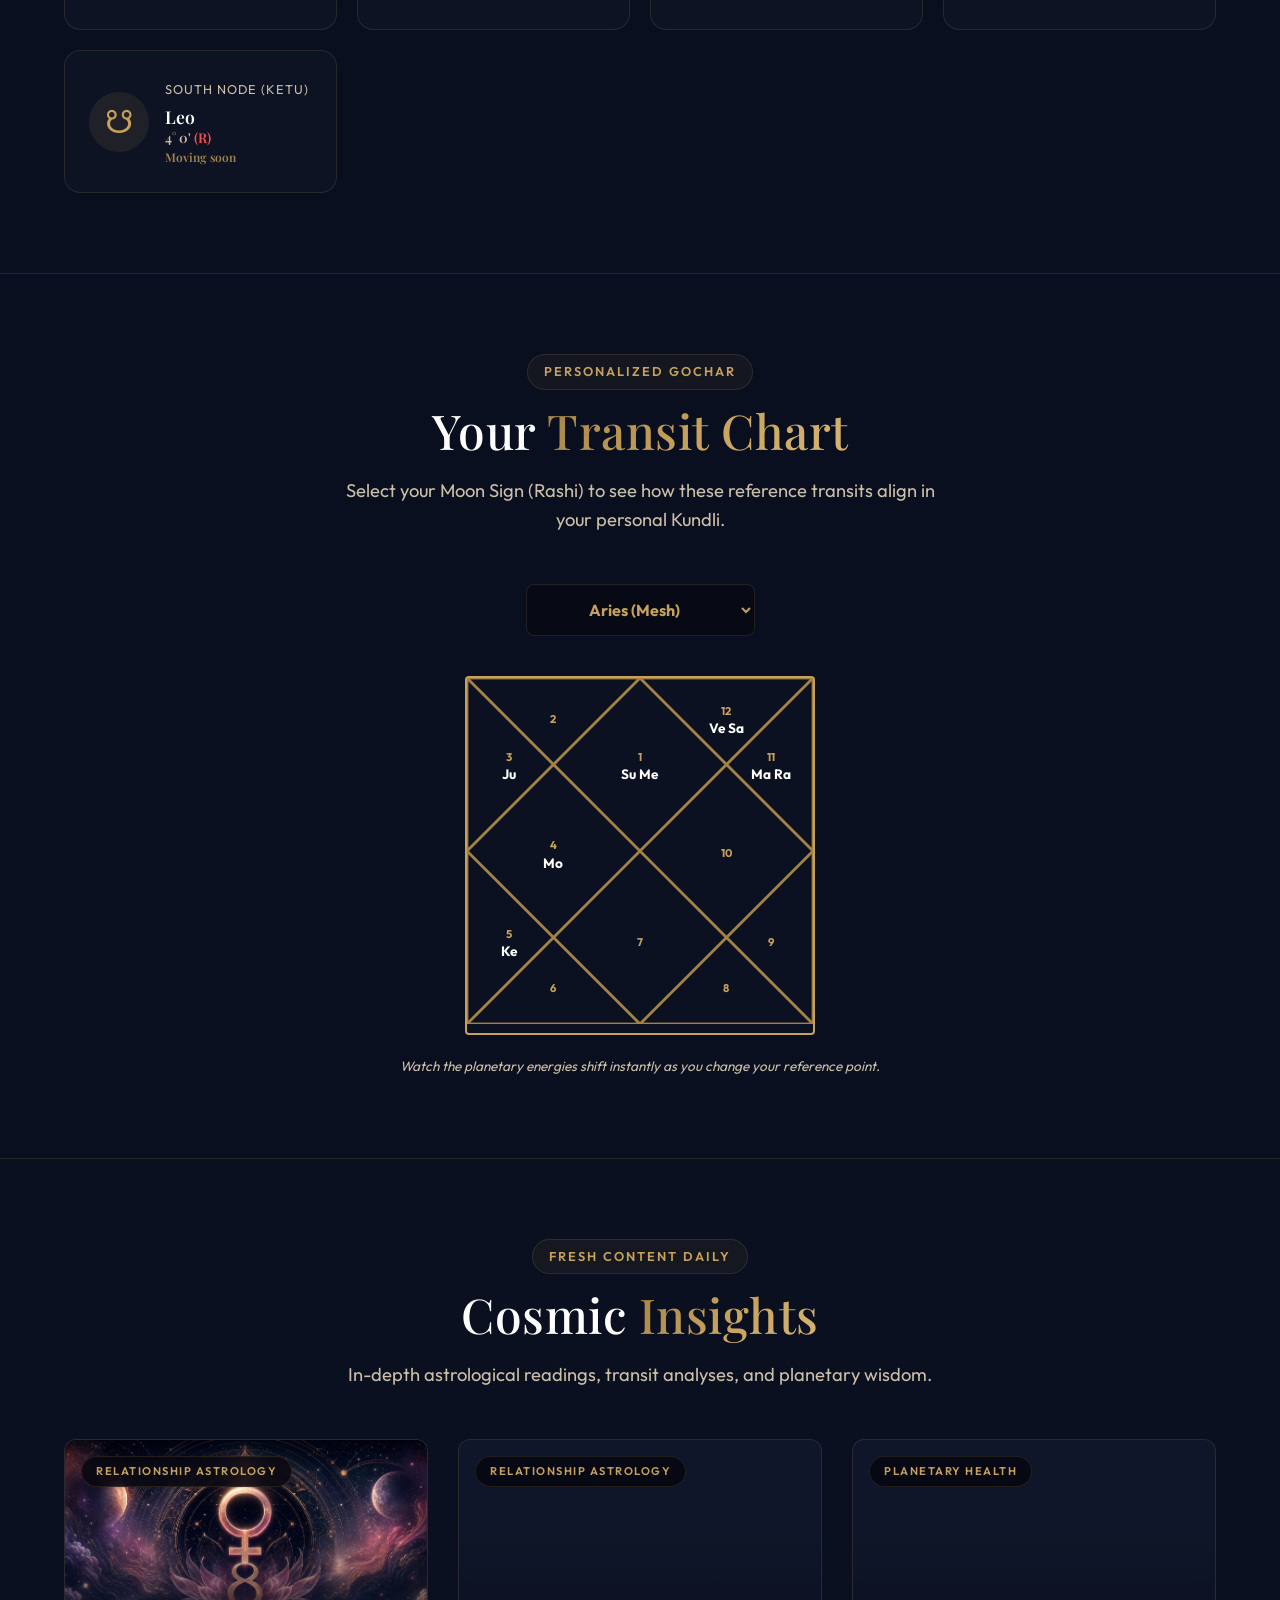
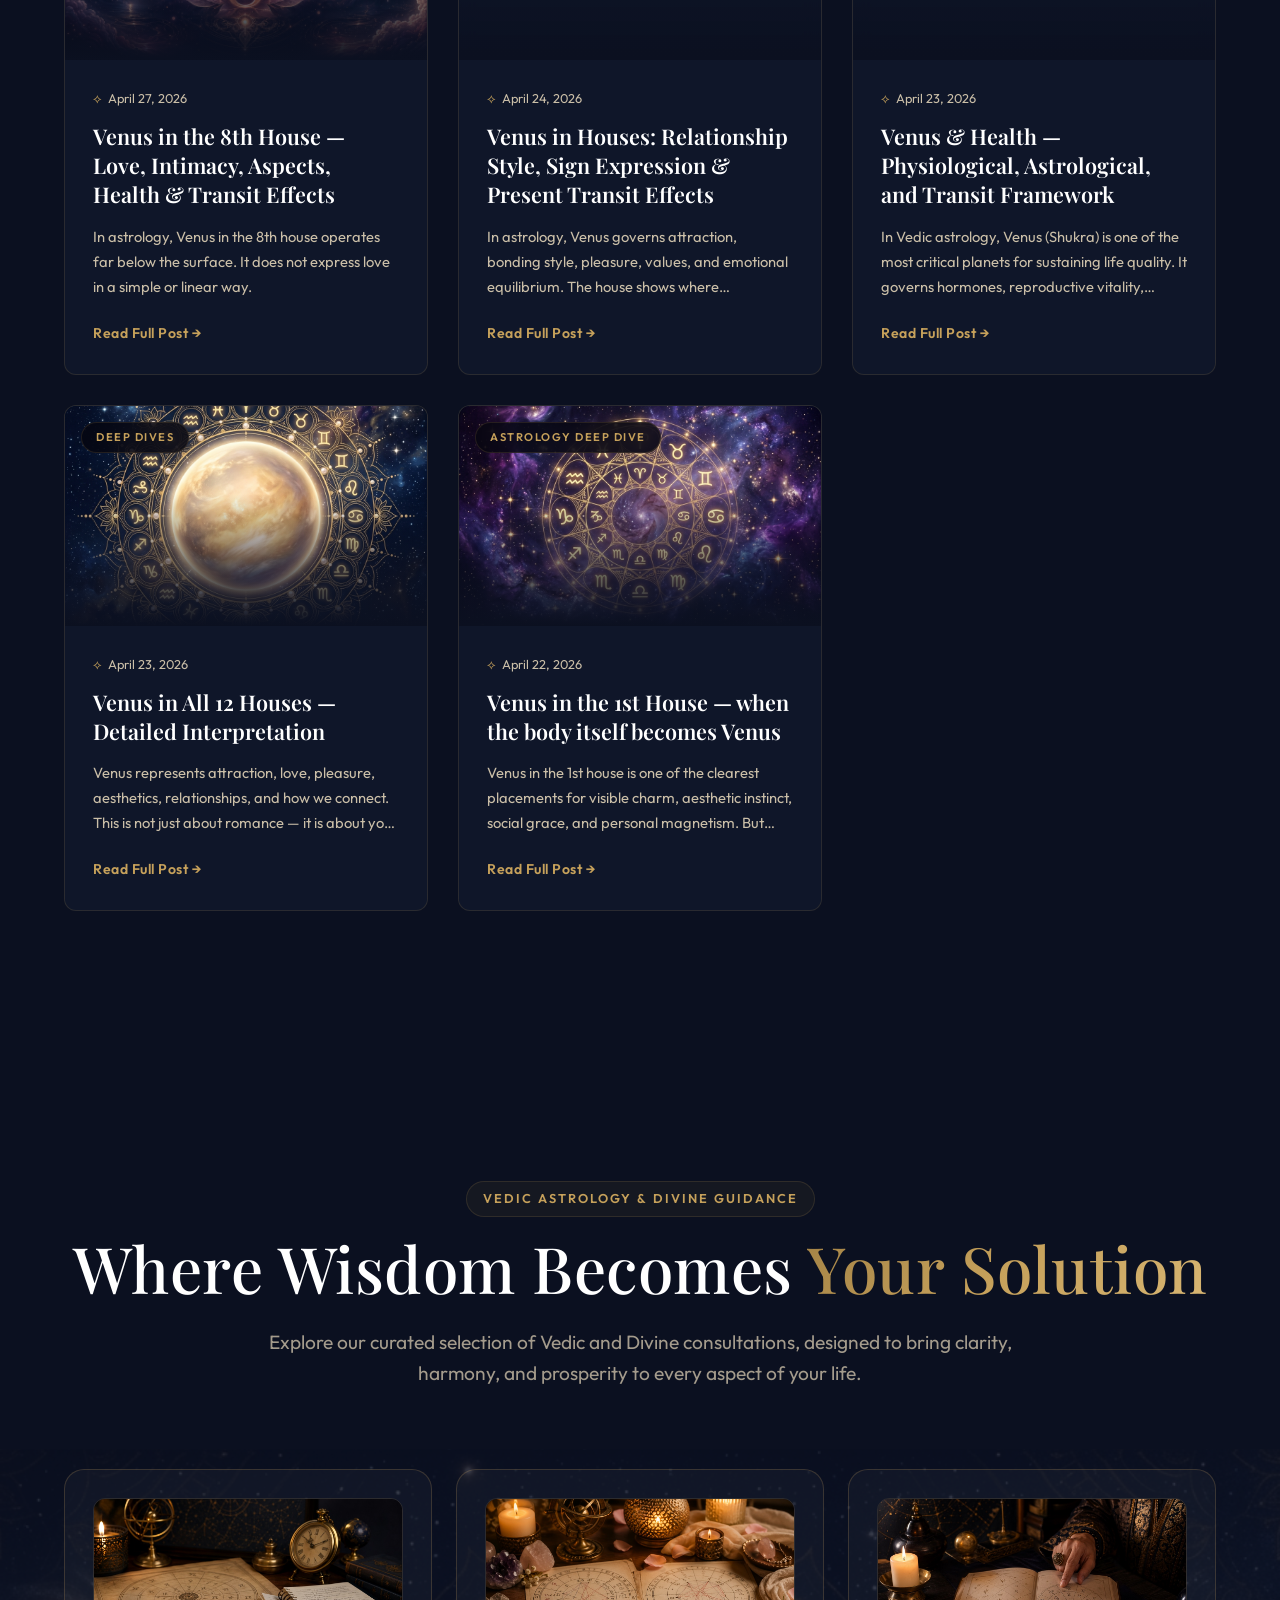
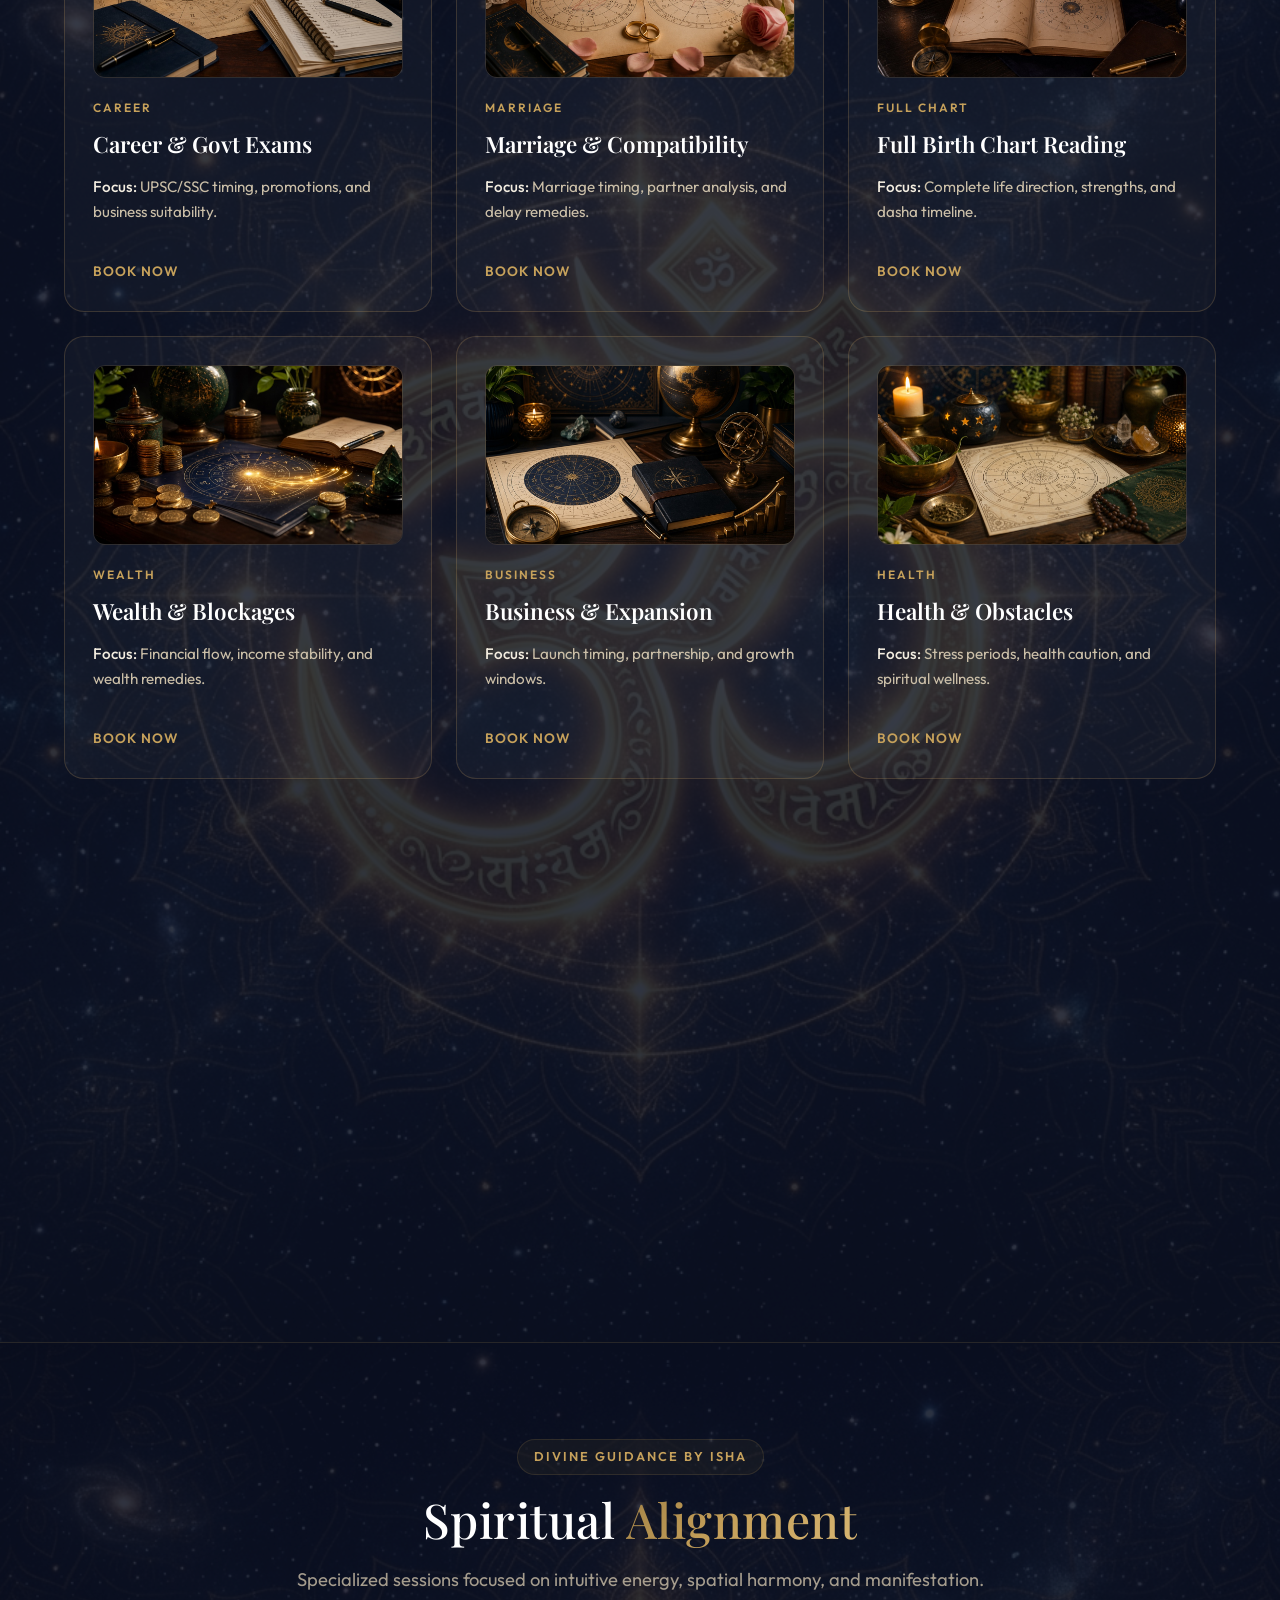
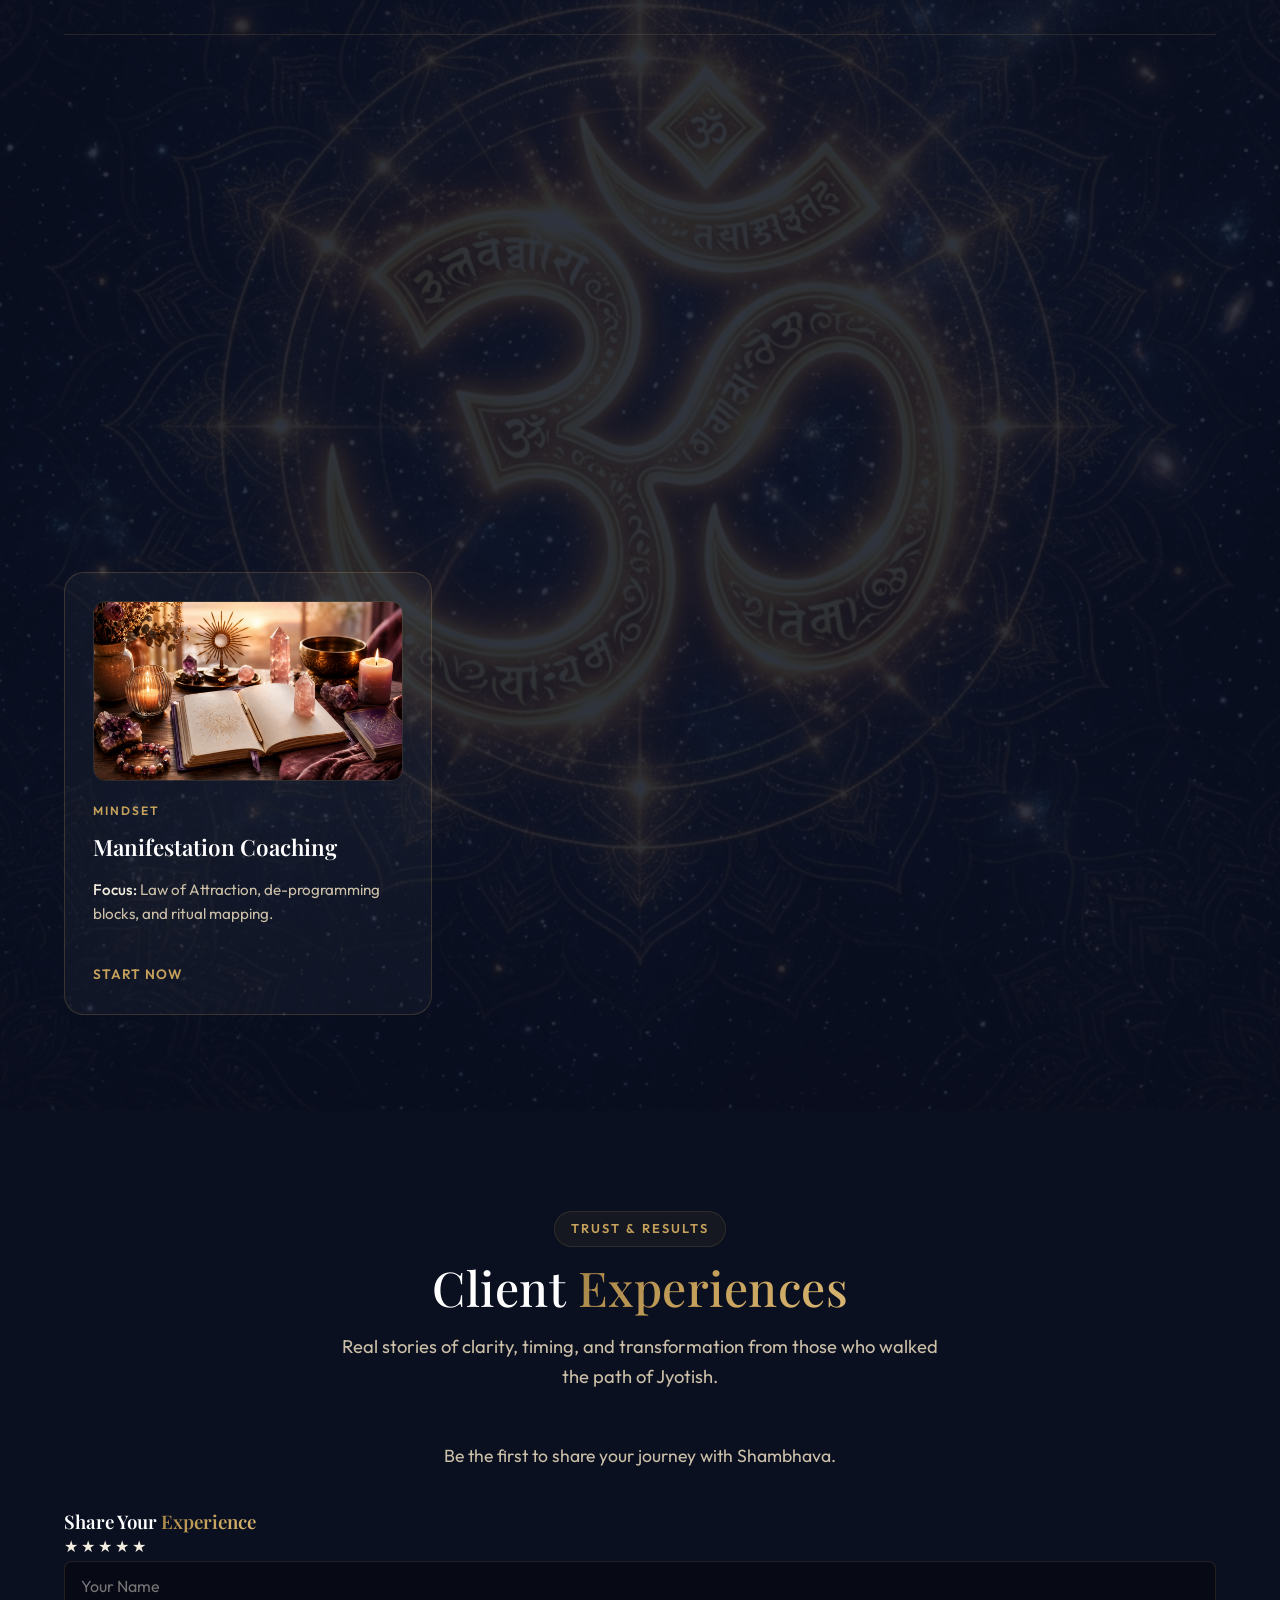
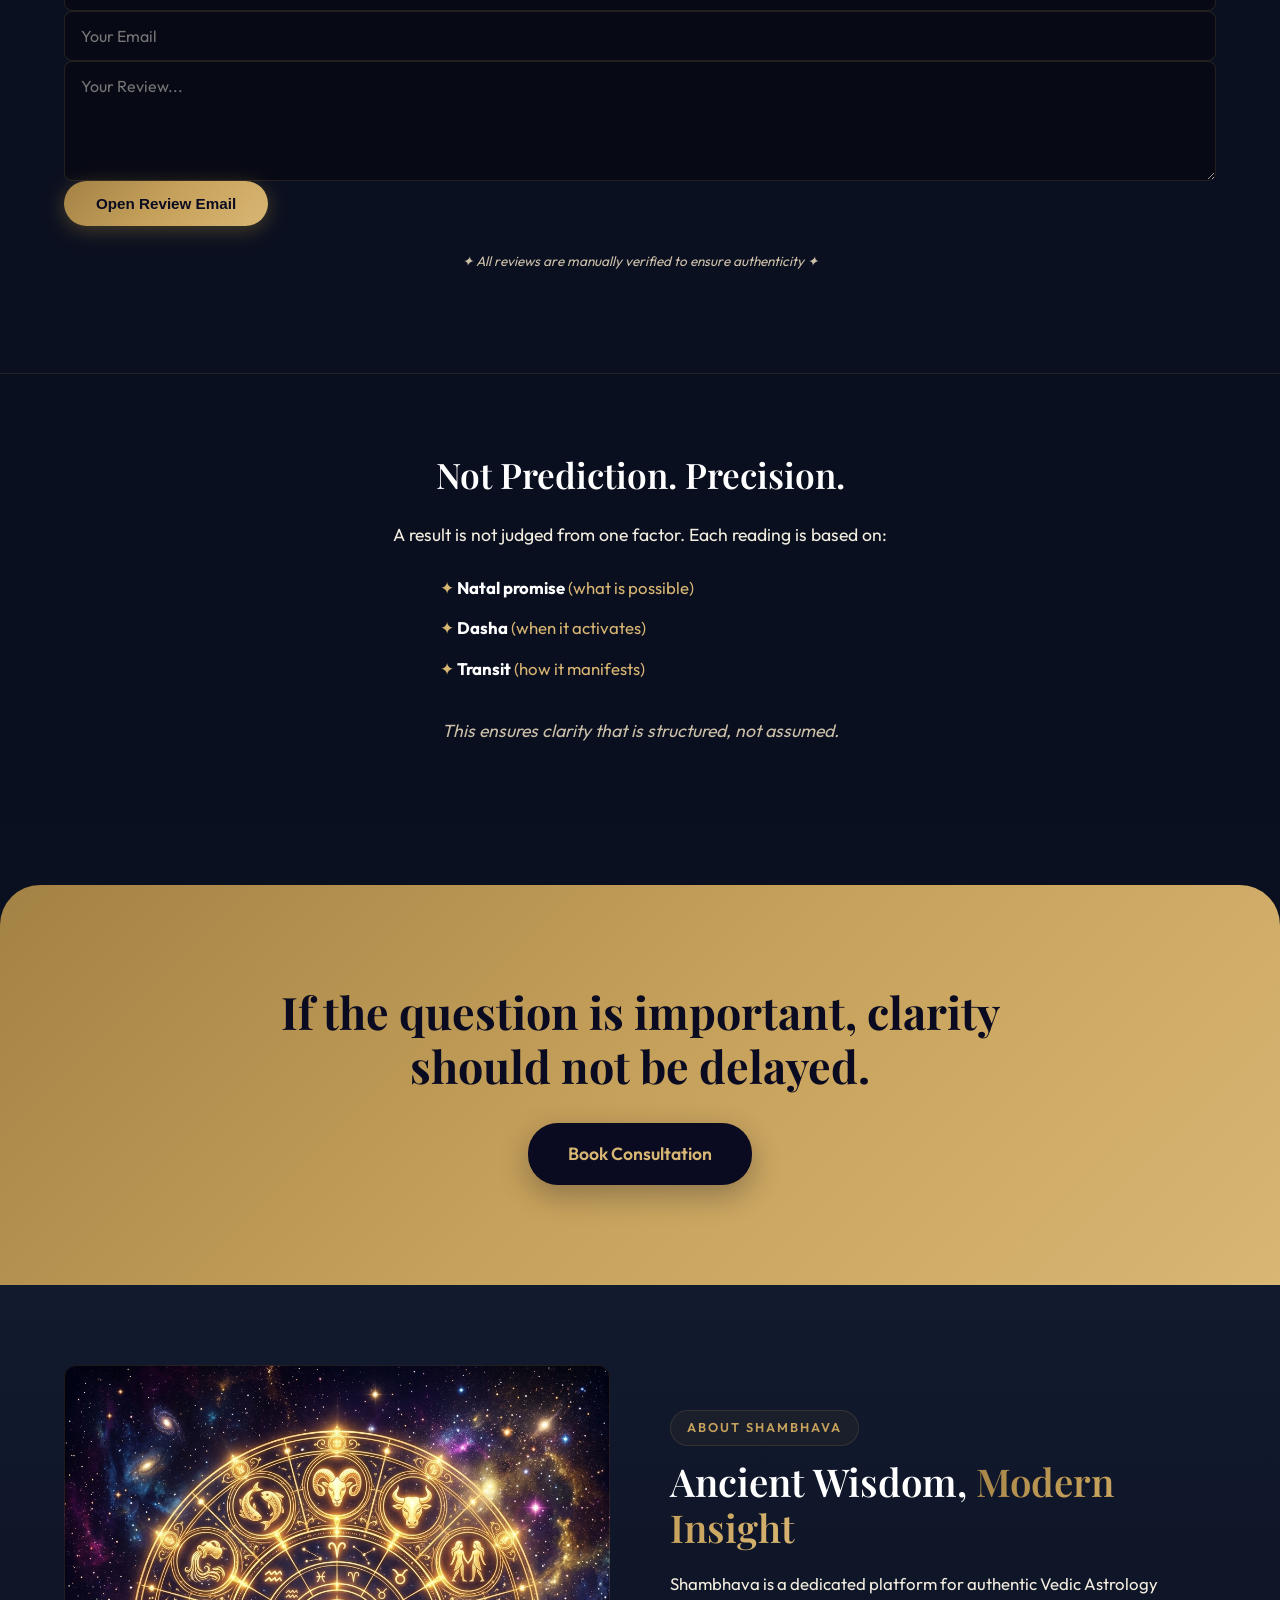
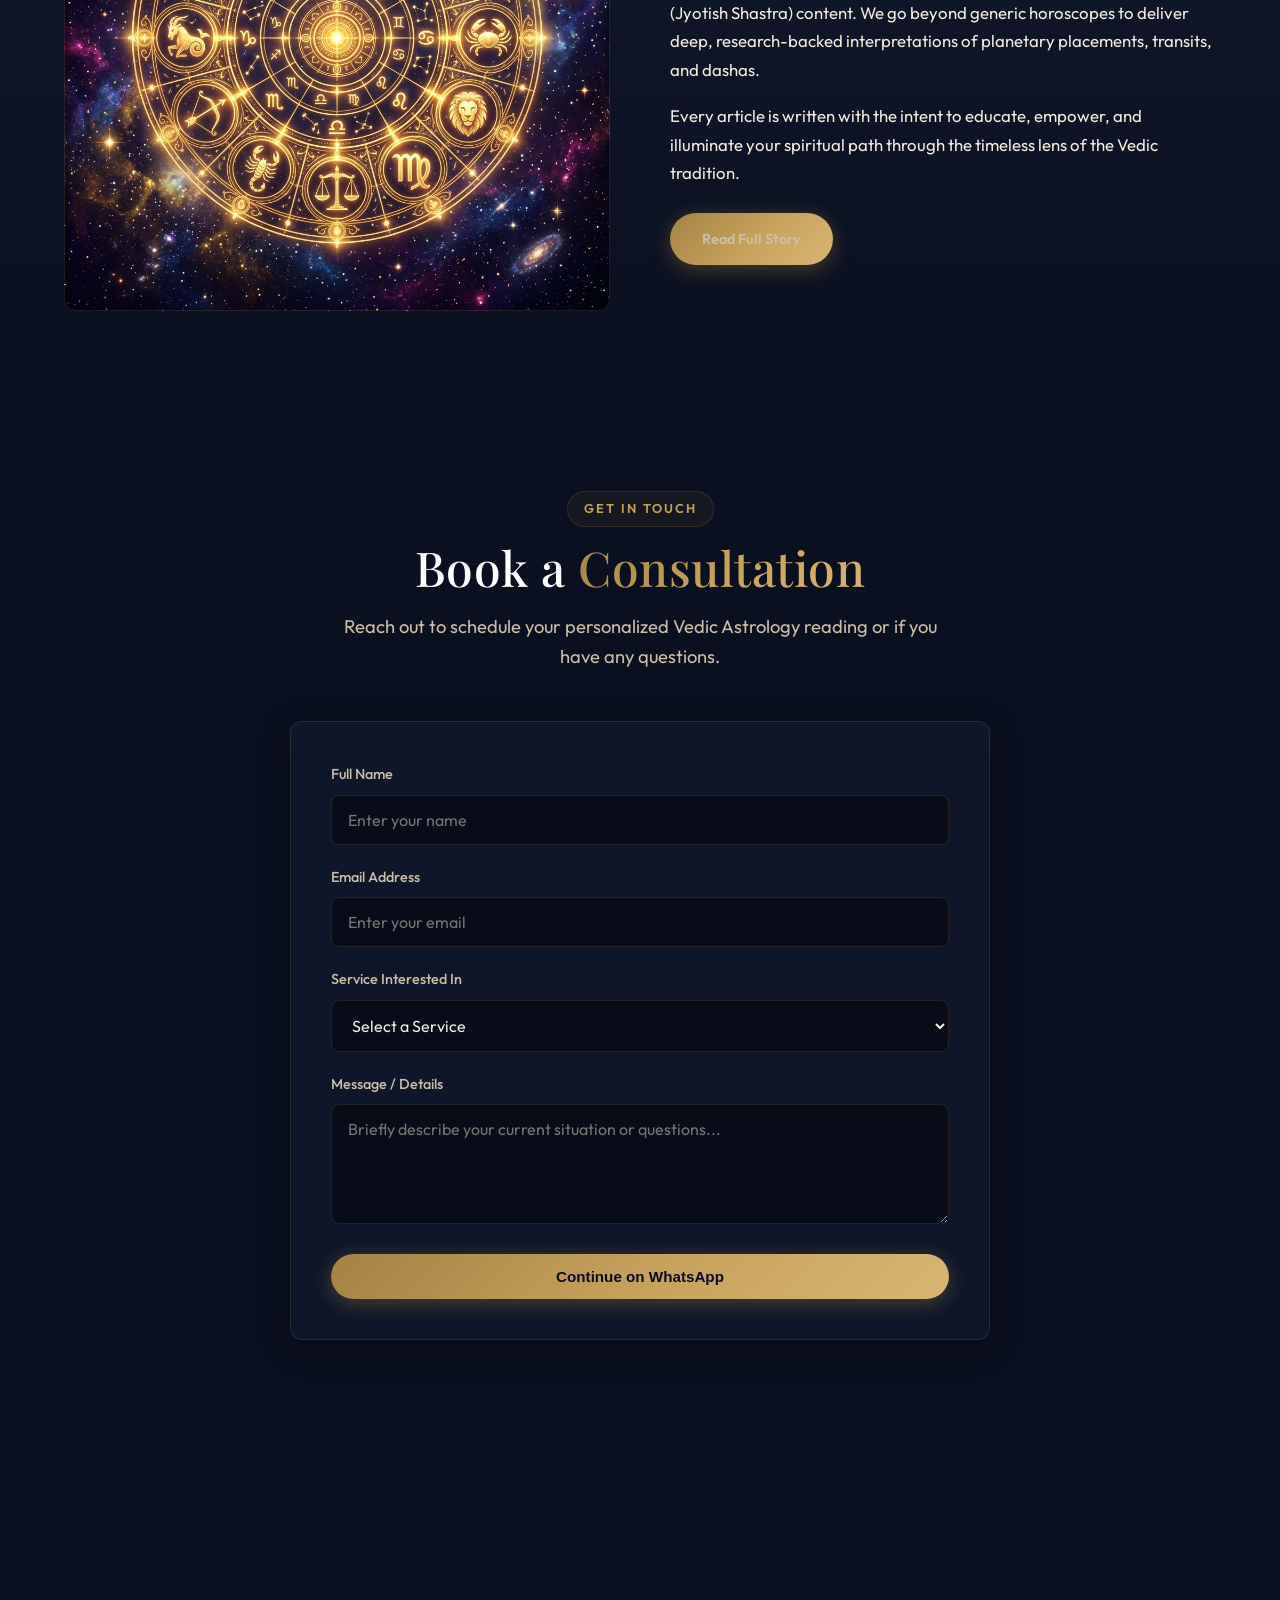
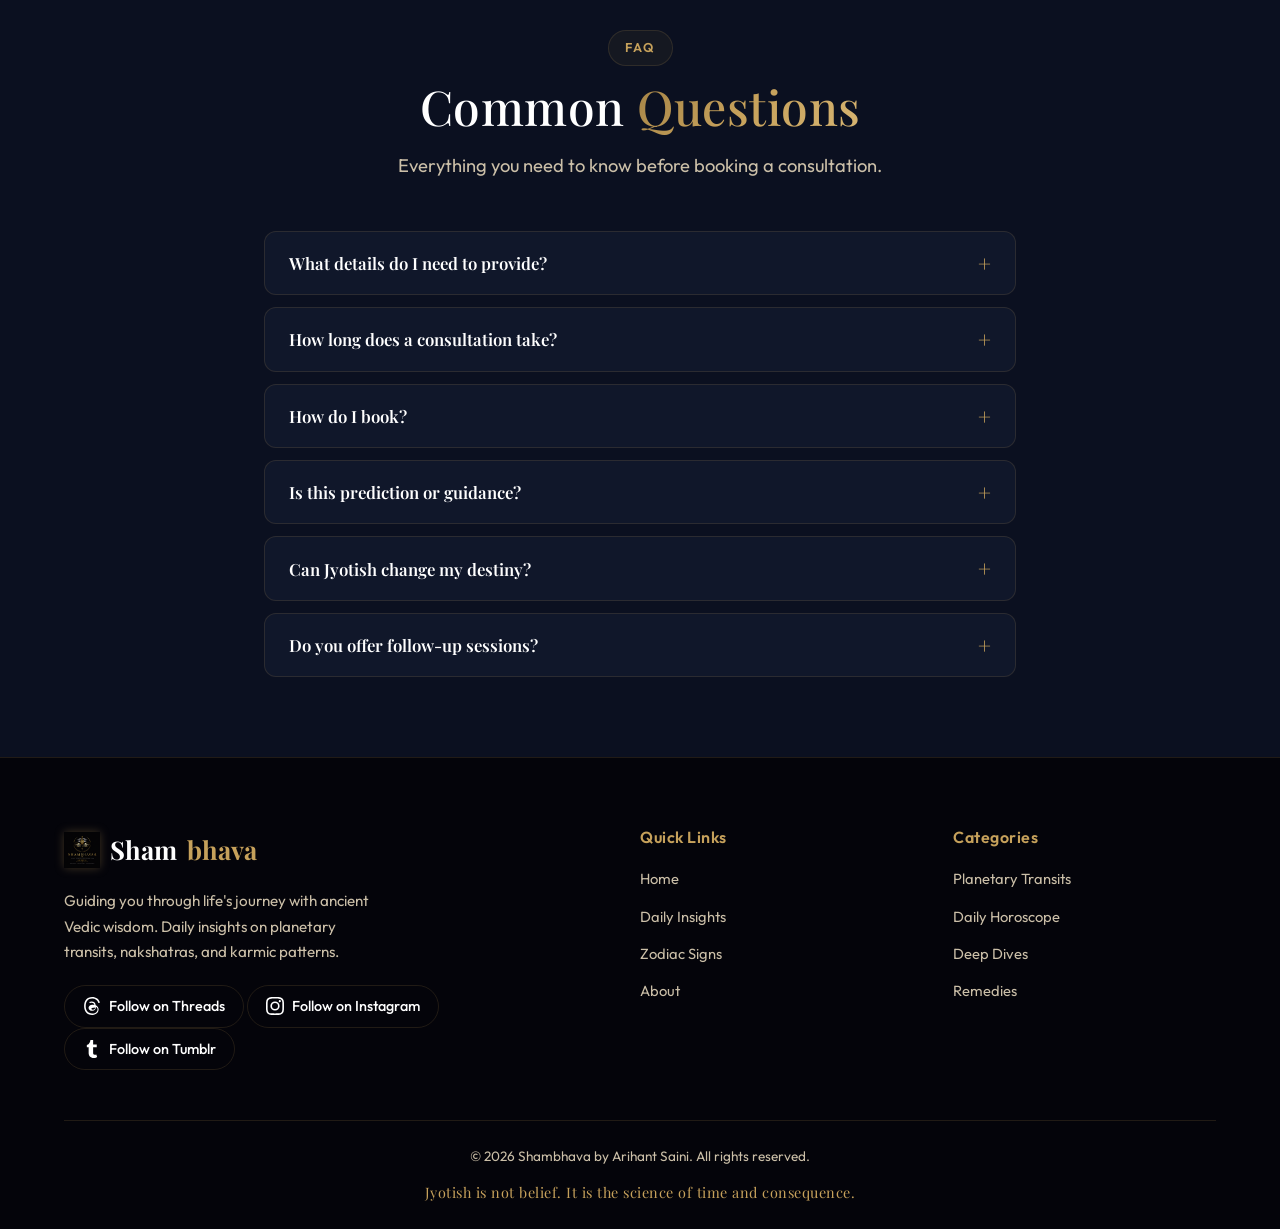
==== commit 64993882: "Restore original Venus 8th House wording" ====
--- a/index.html
+++ b/index.html
@@ -782,7 +782,7 @@
         <svg width="16" height="16" viewBox="0 0 24 24" fill="none" stroke="#111" stroke-width="2" style="flex-shrink: 0;"><path d="M5 12h14M12 5l7 7-7 7"/></svg>
     </a>
 
-    <script src="js/data.js?v=5.1"></script>
+    <script src="js/data.js?v=5.2"></script>
     <script src="js/main.js?v=5.0"></script>
 </body>
 </html>
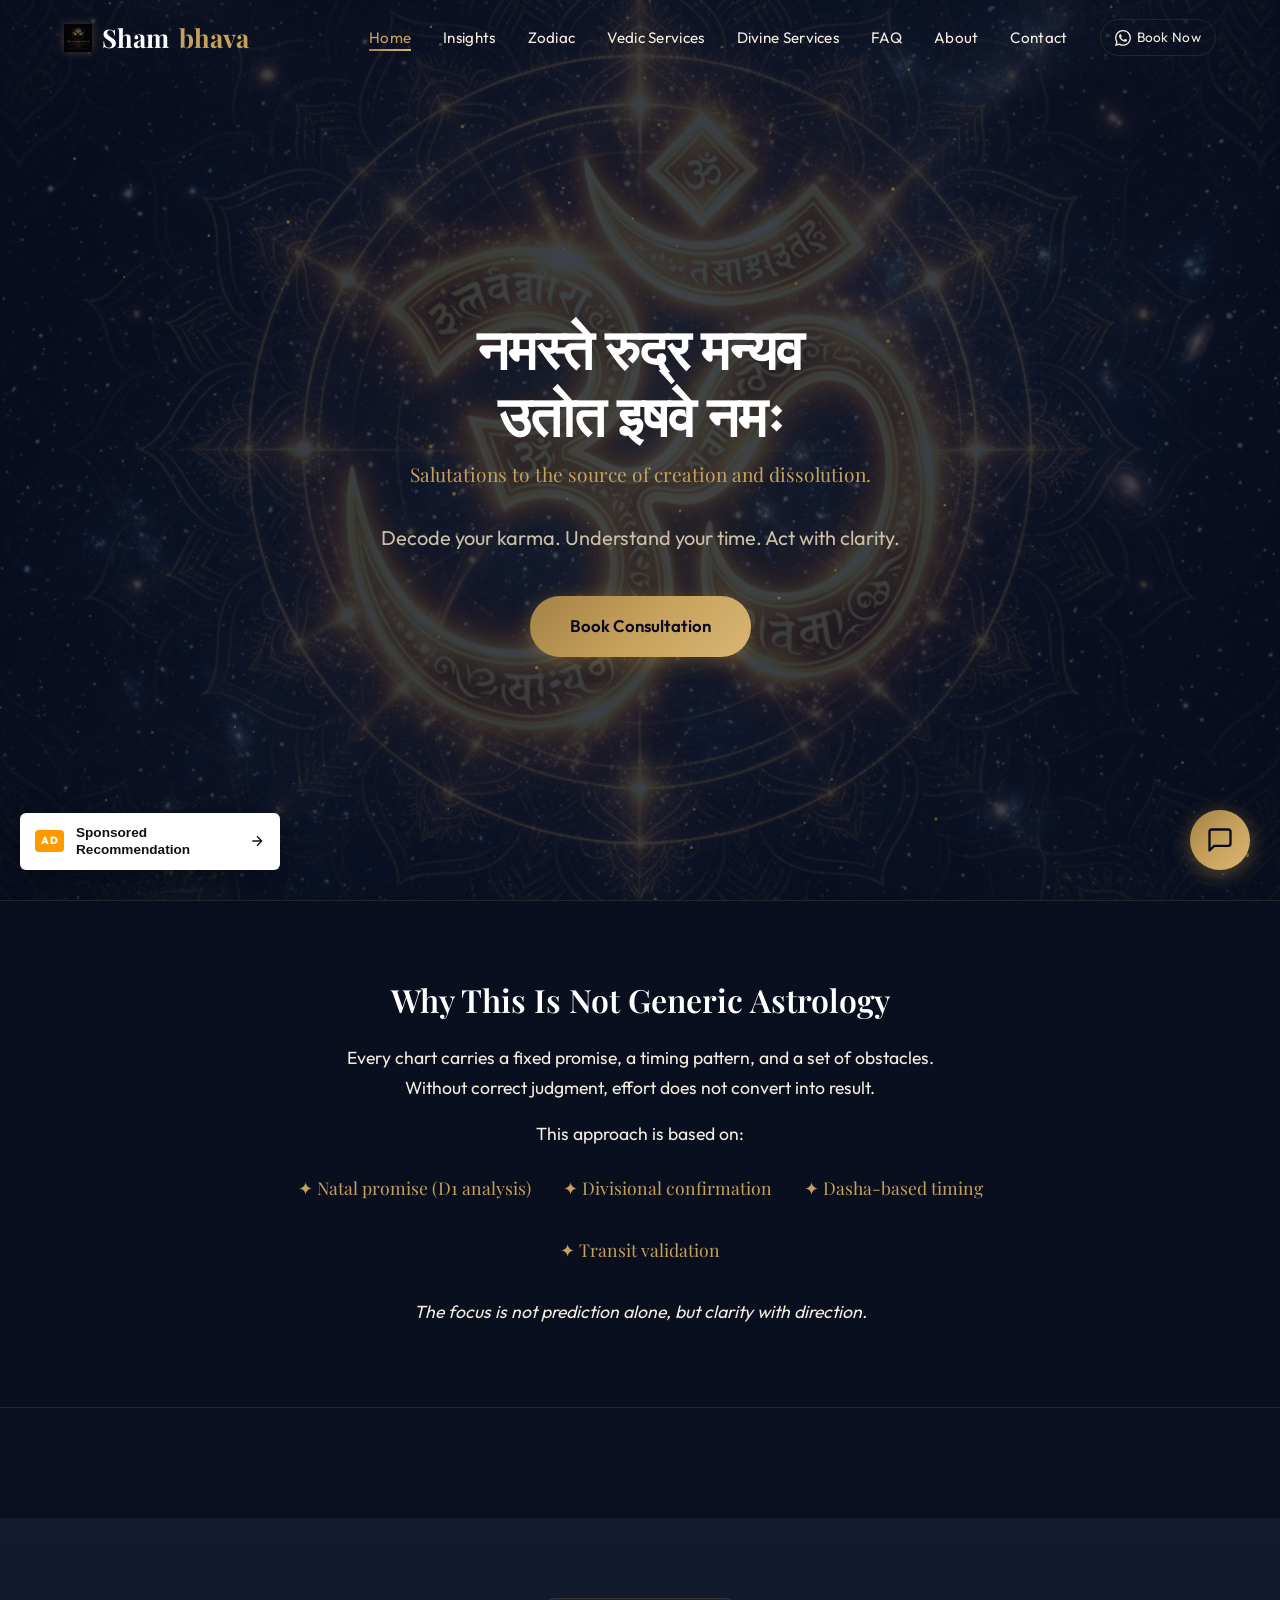
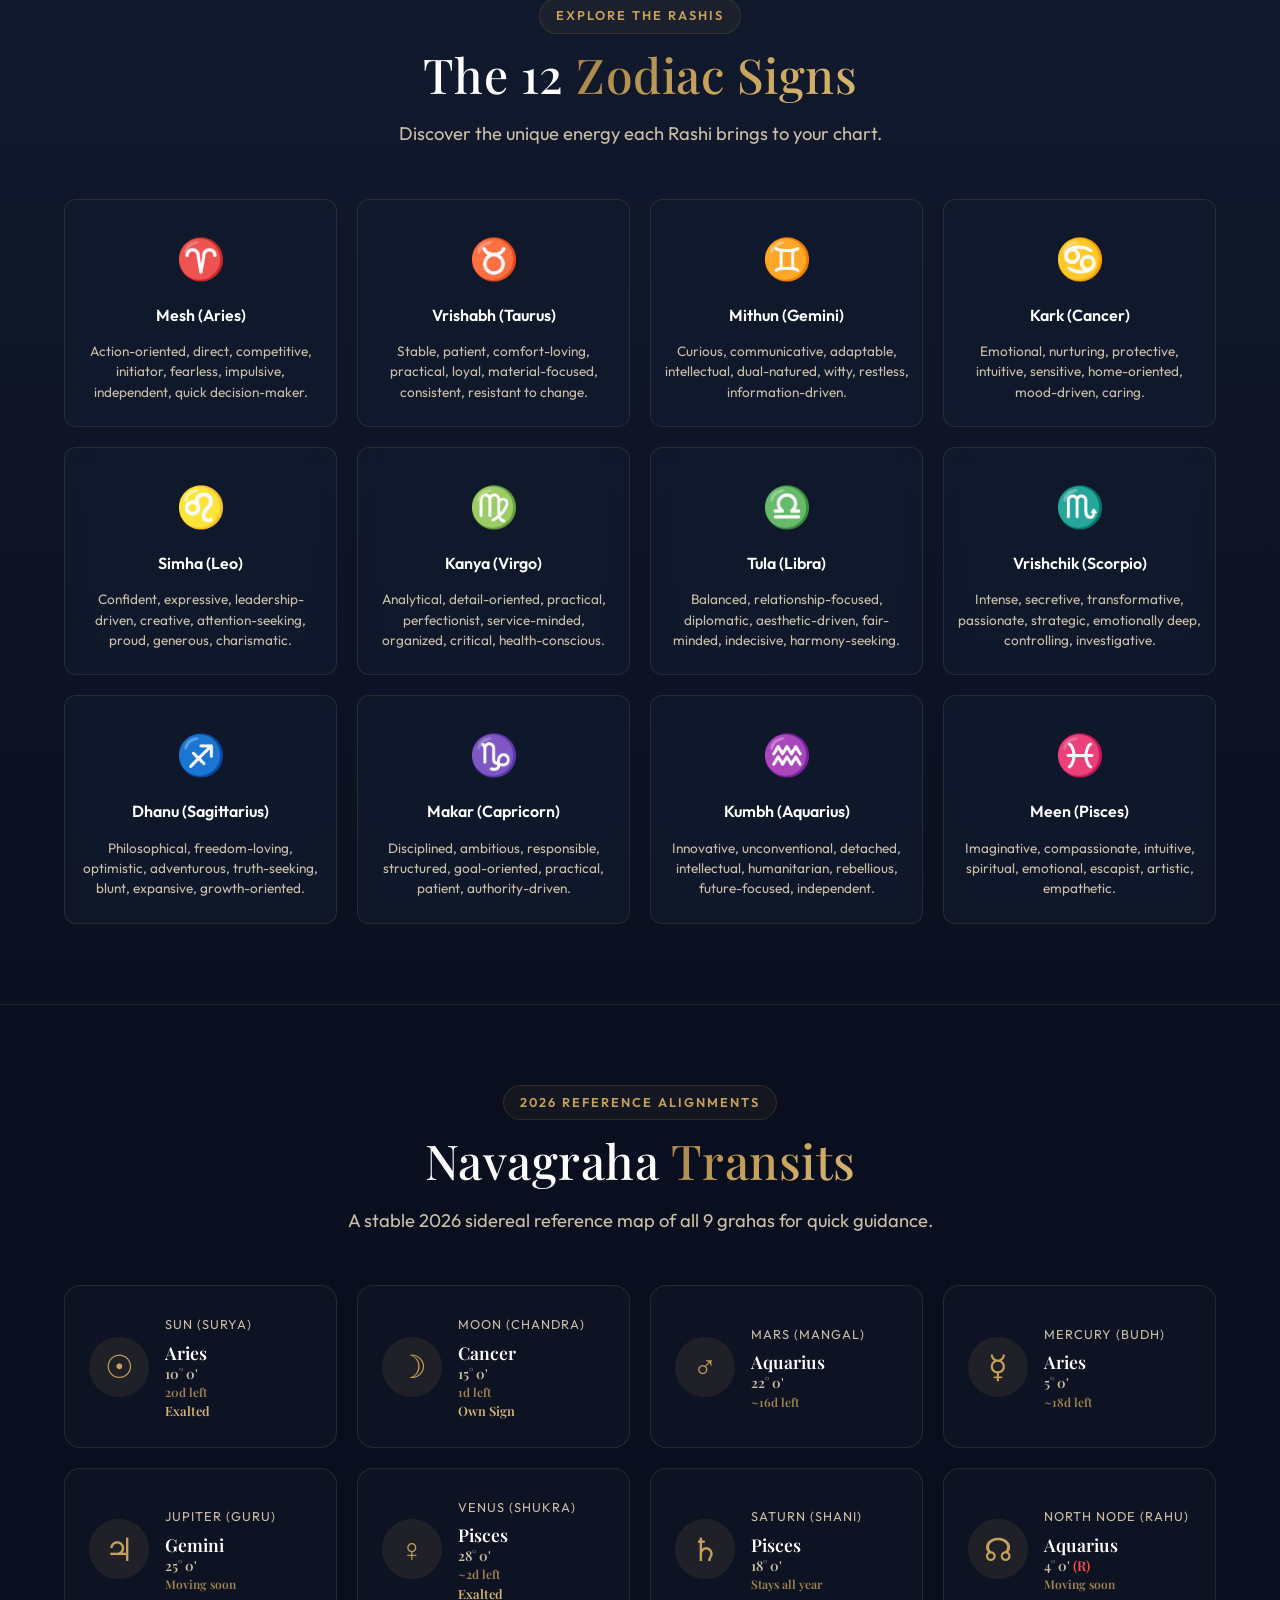
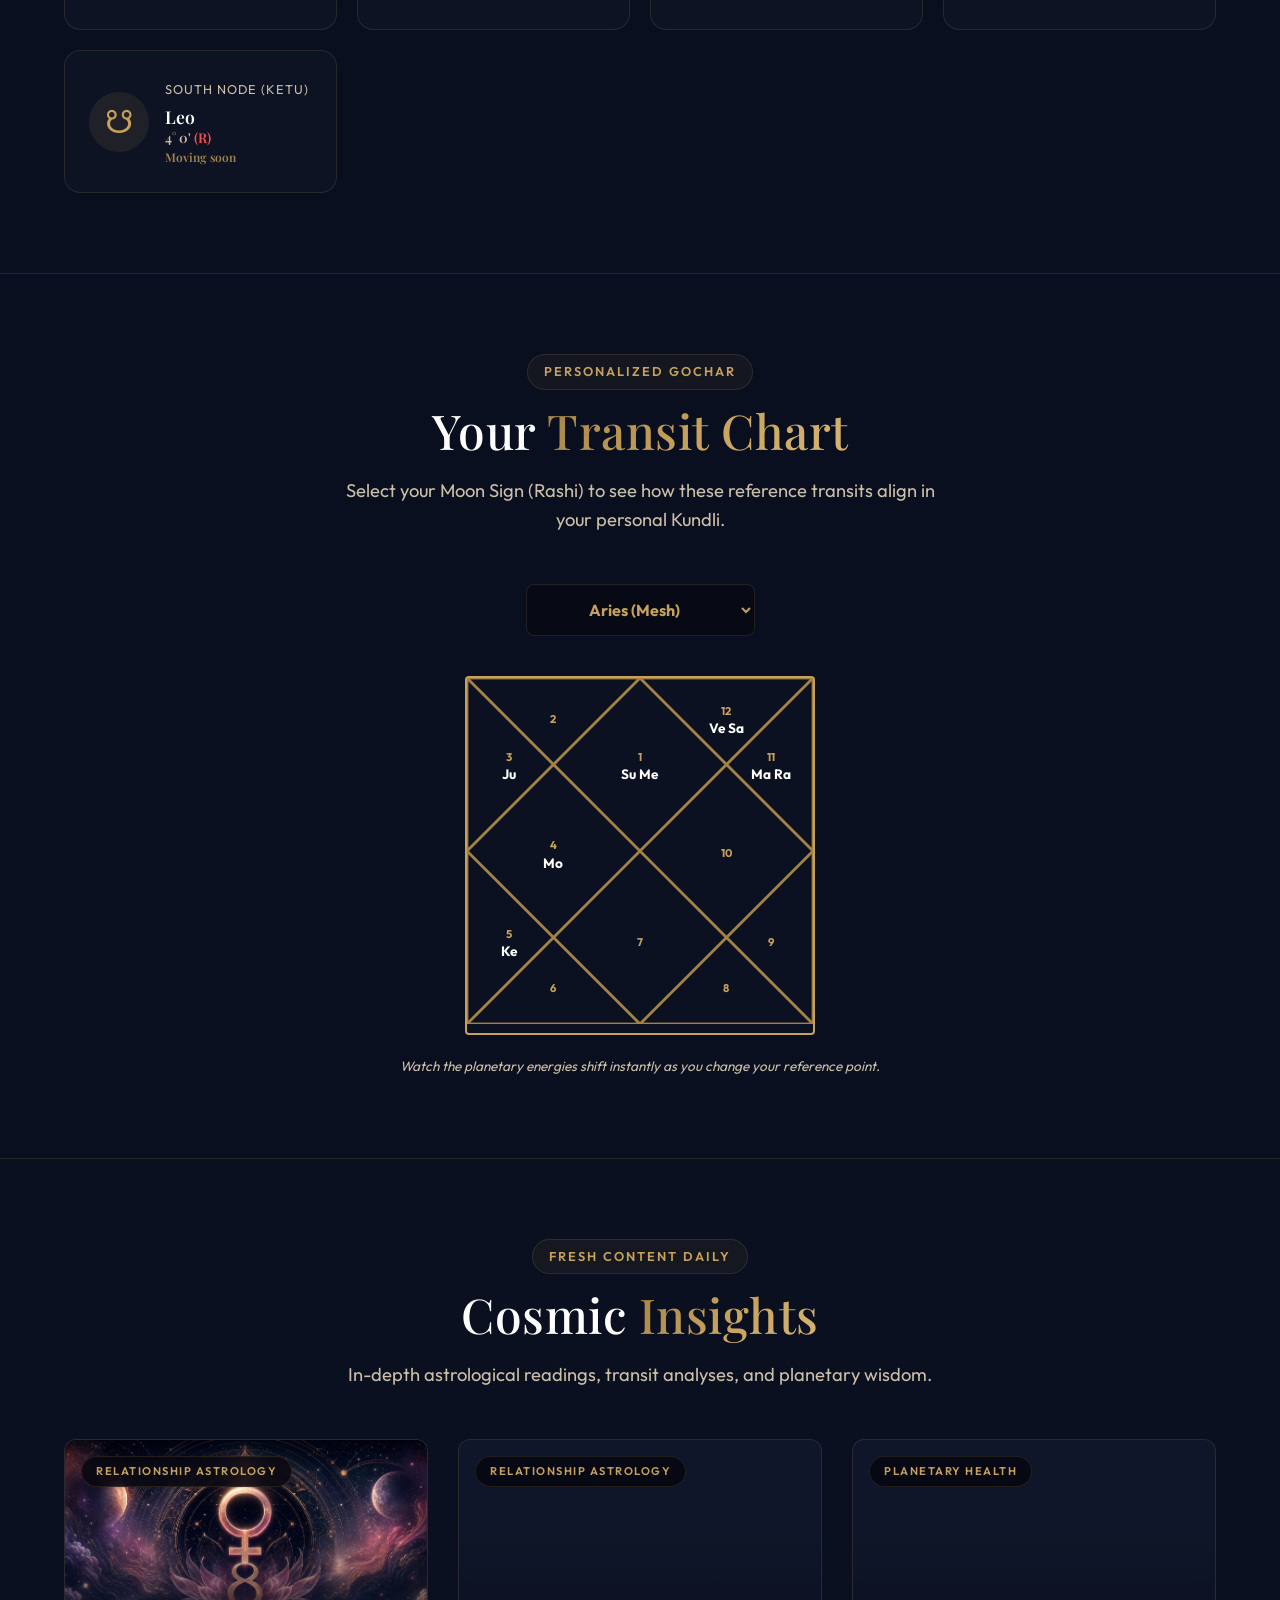
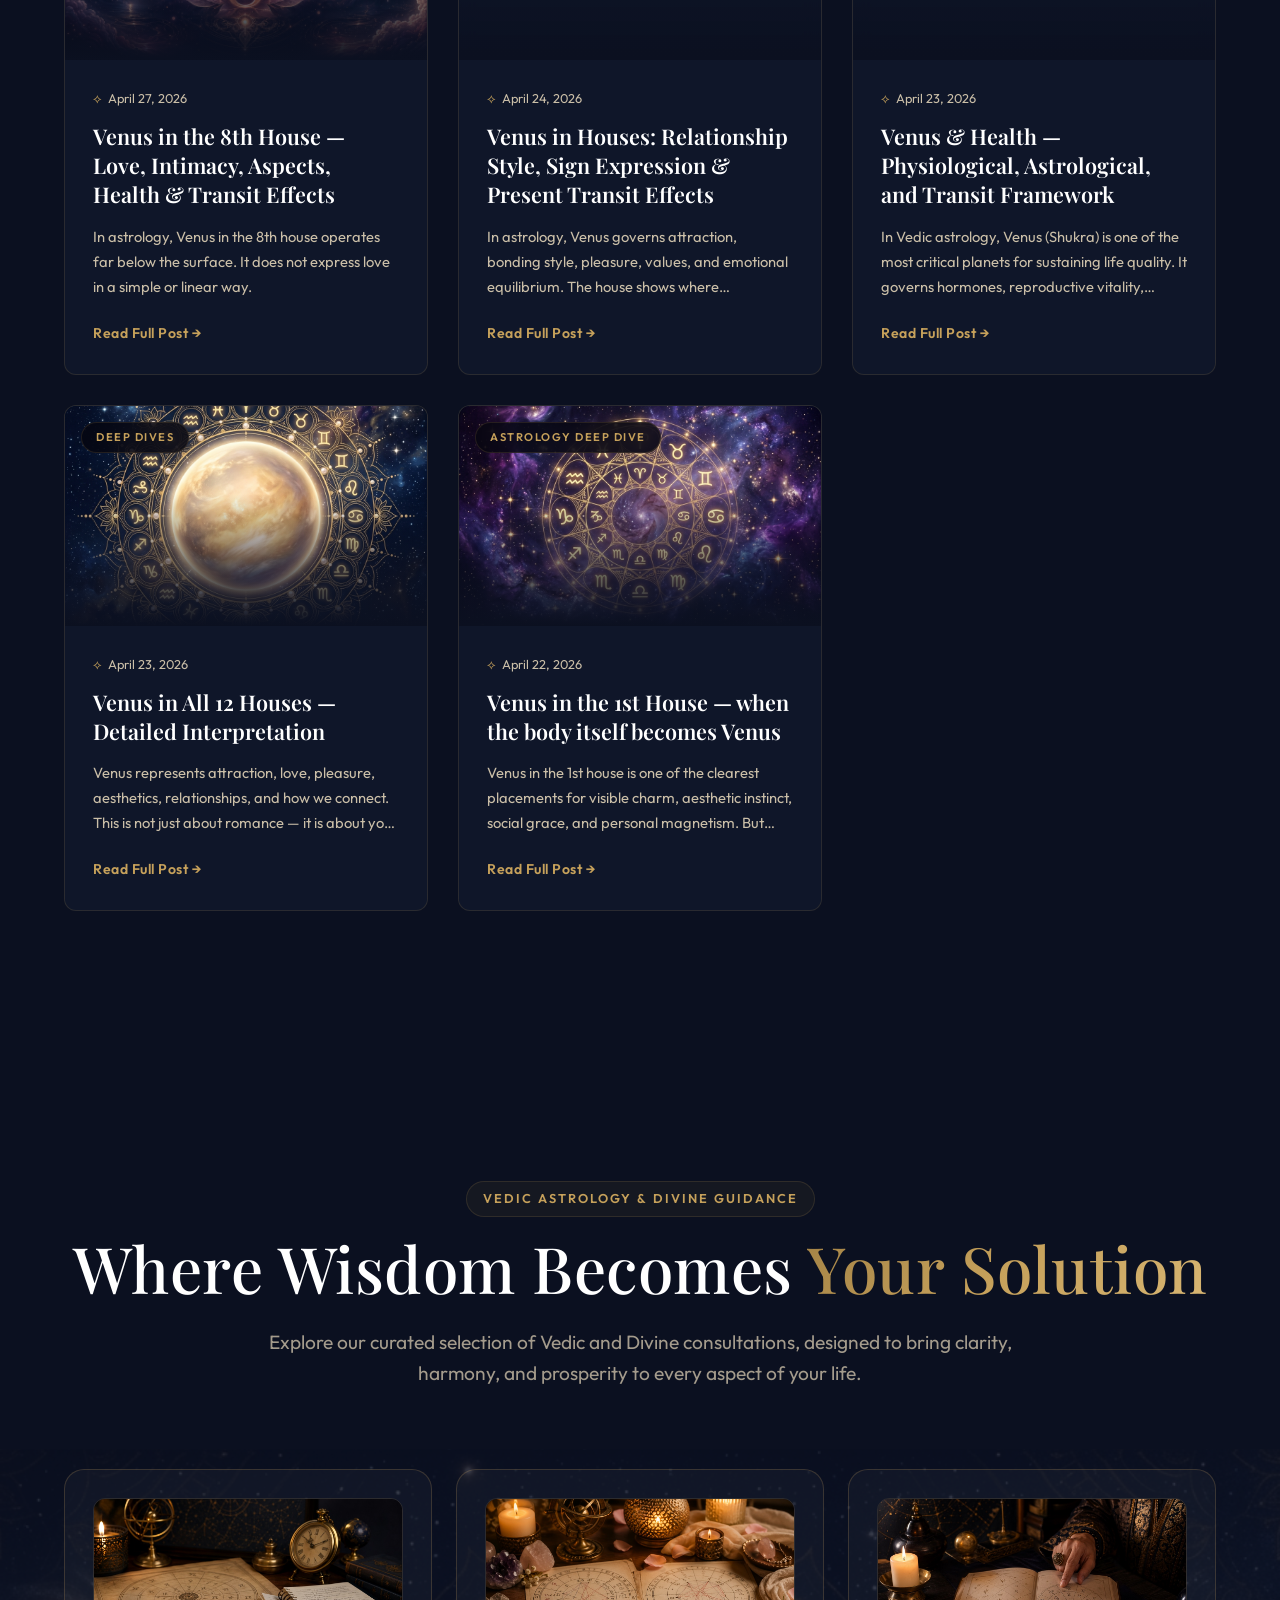
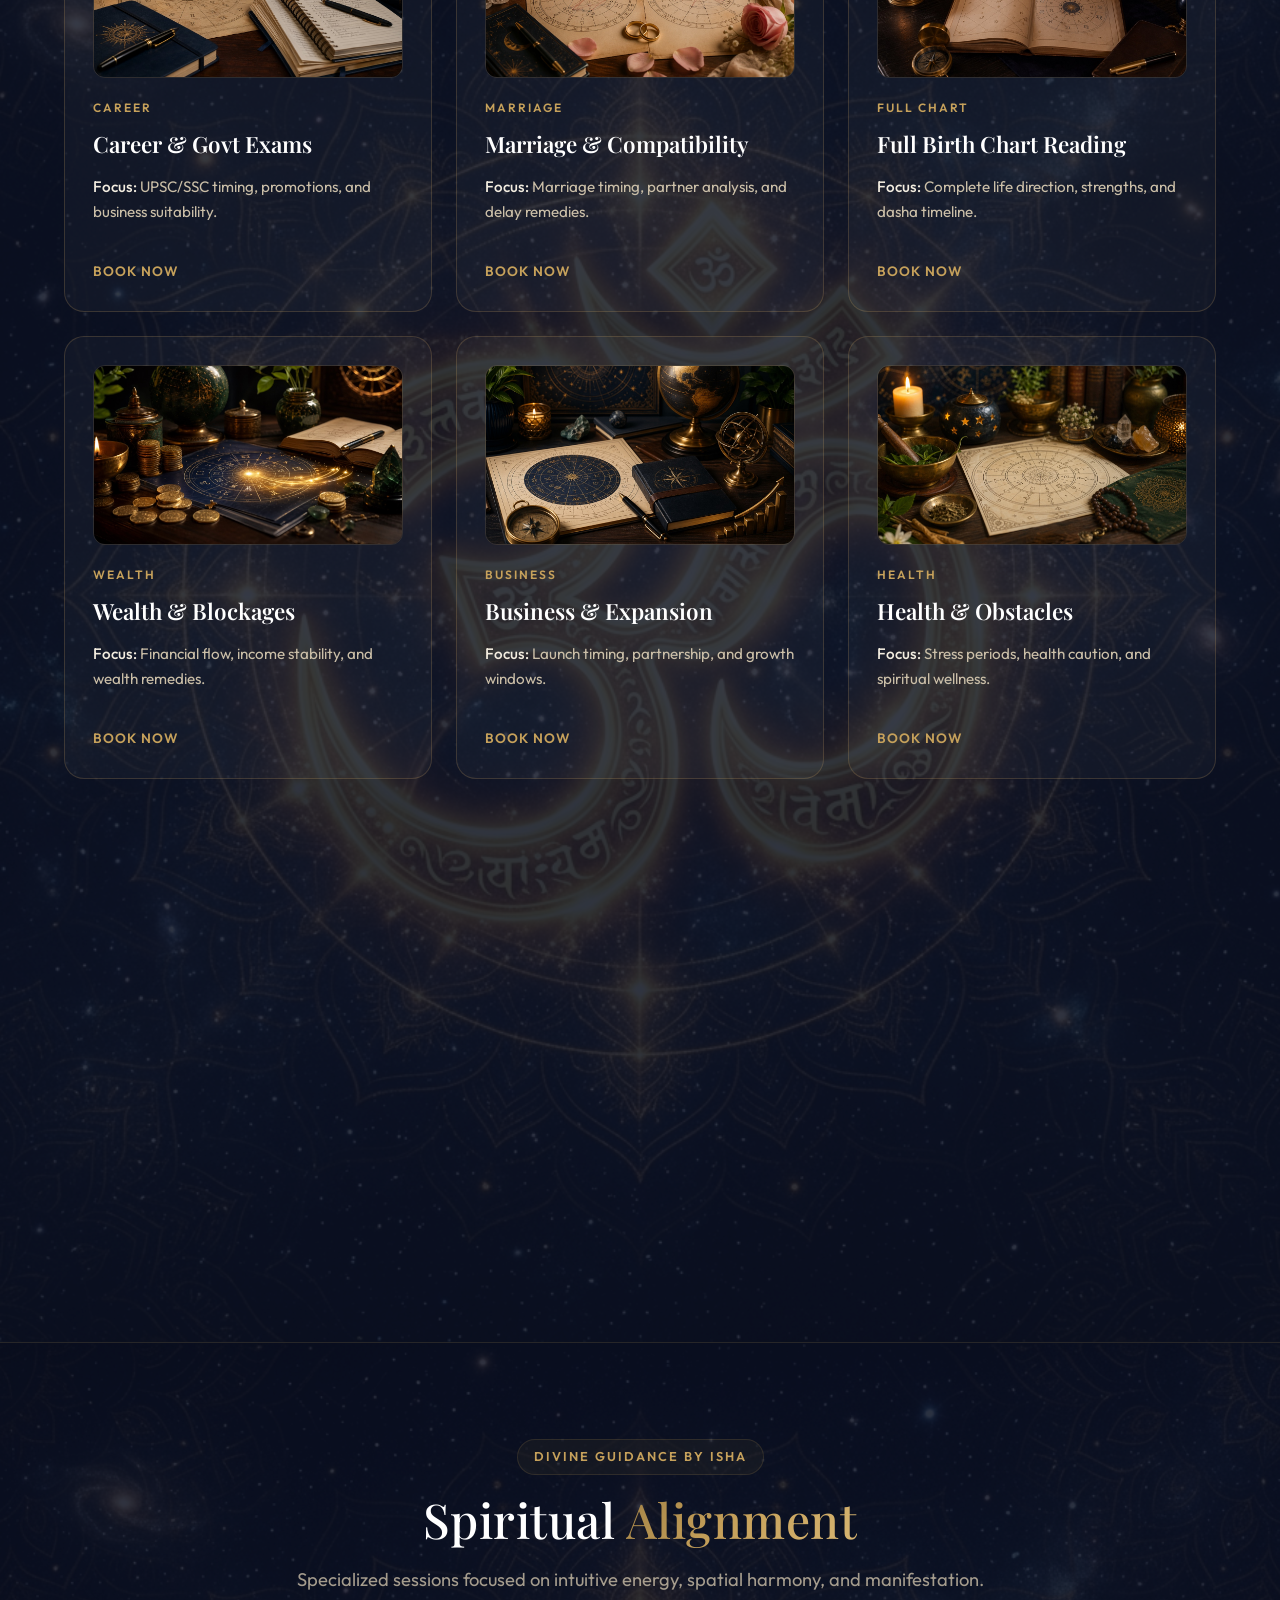
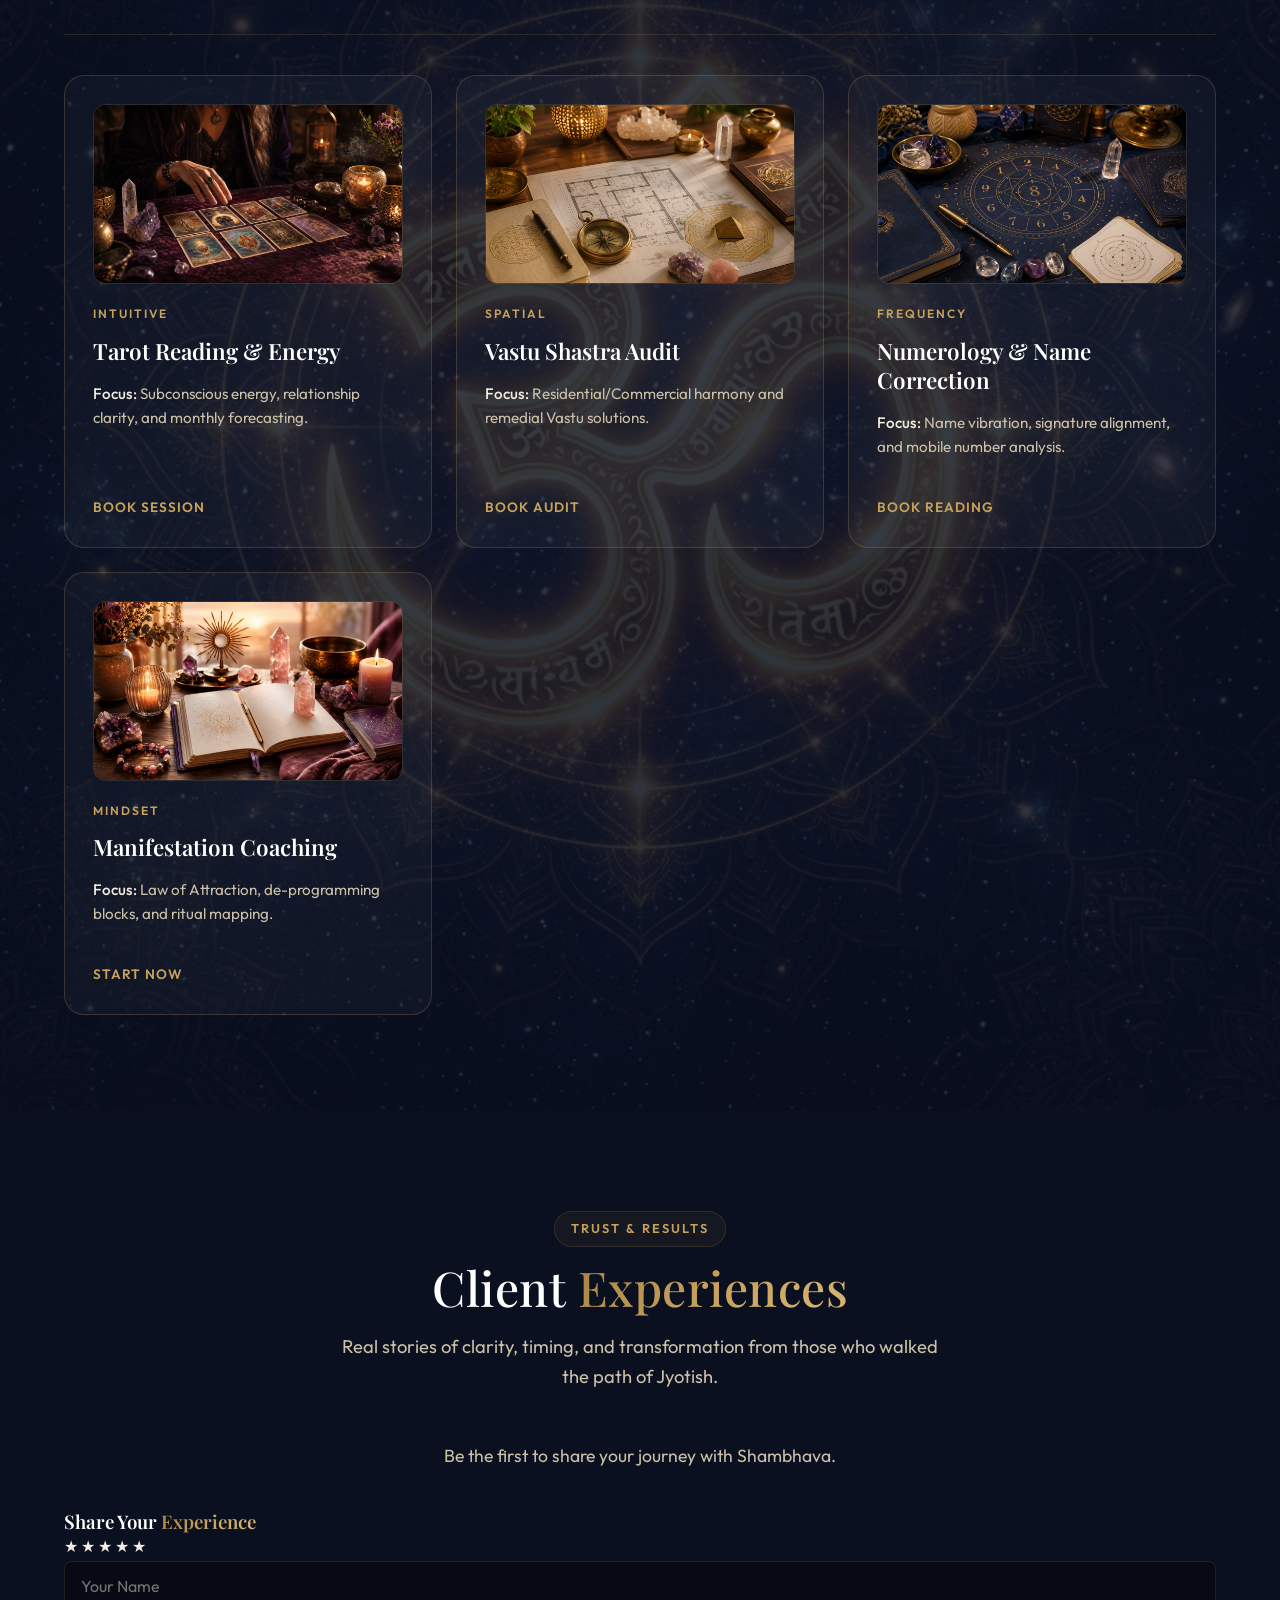
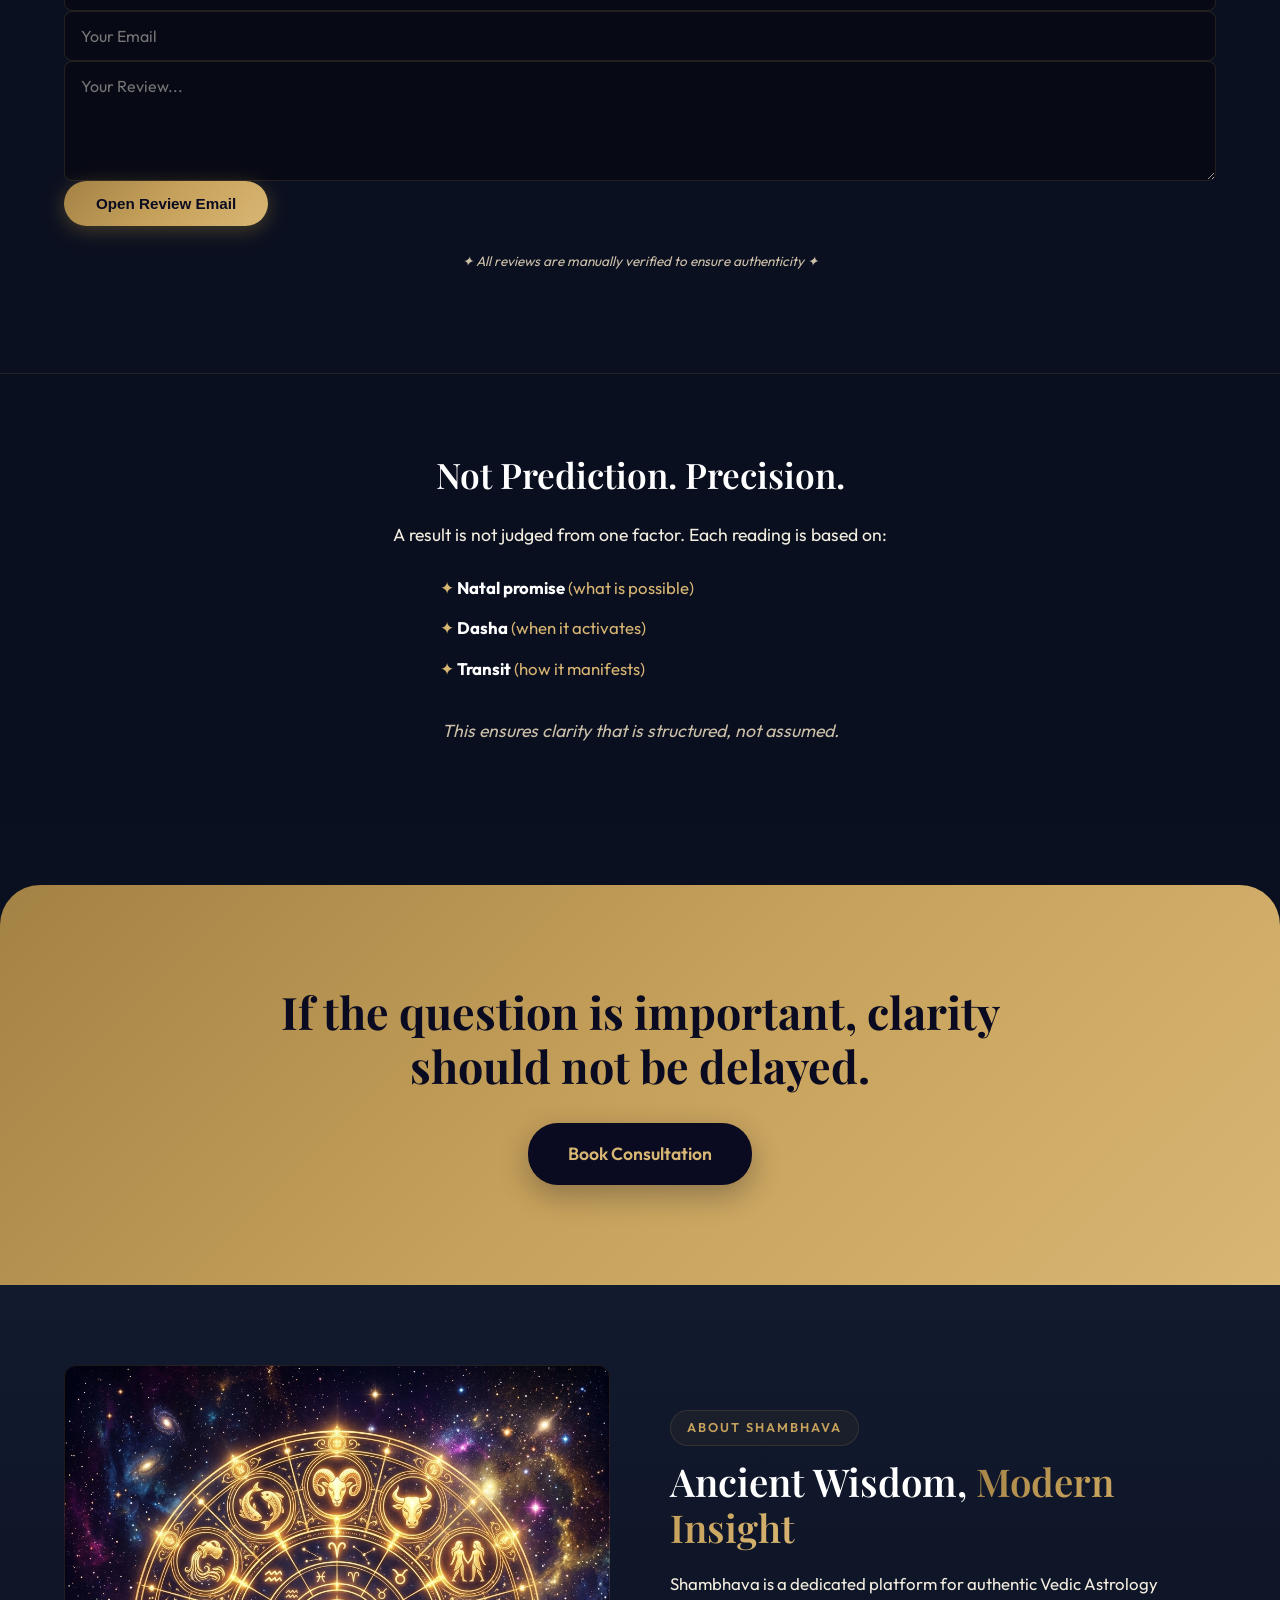
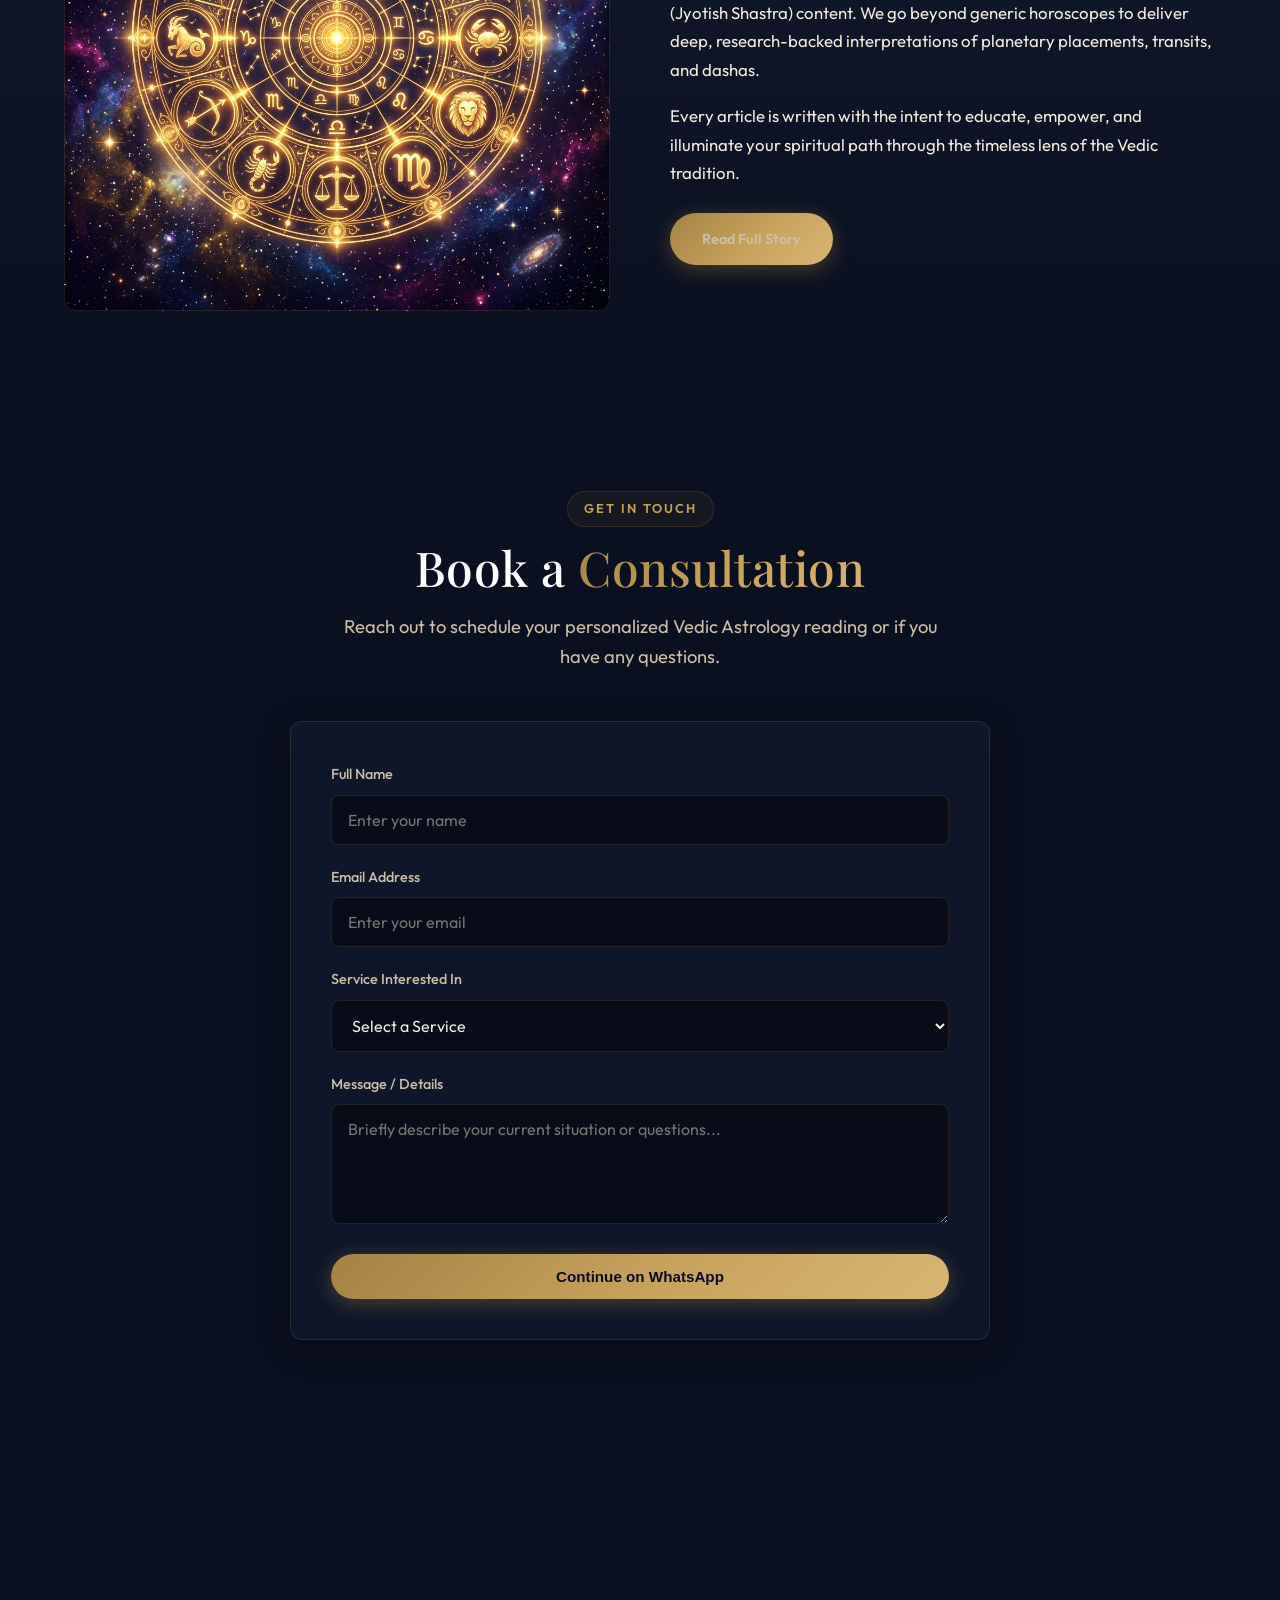
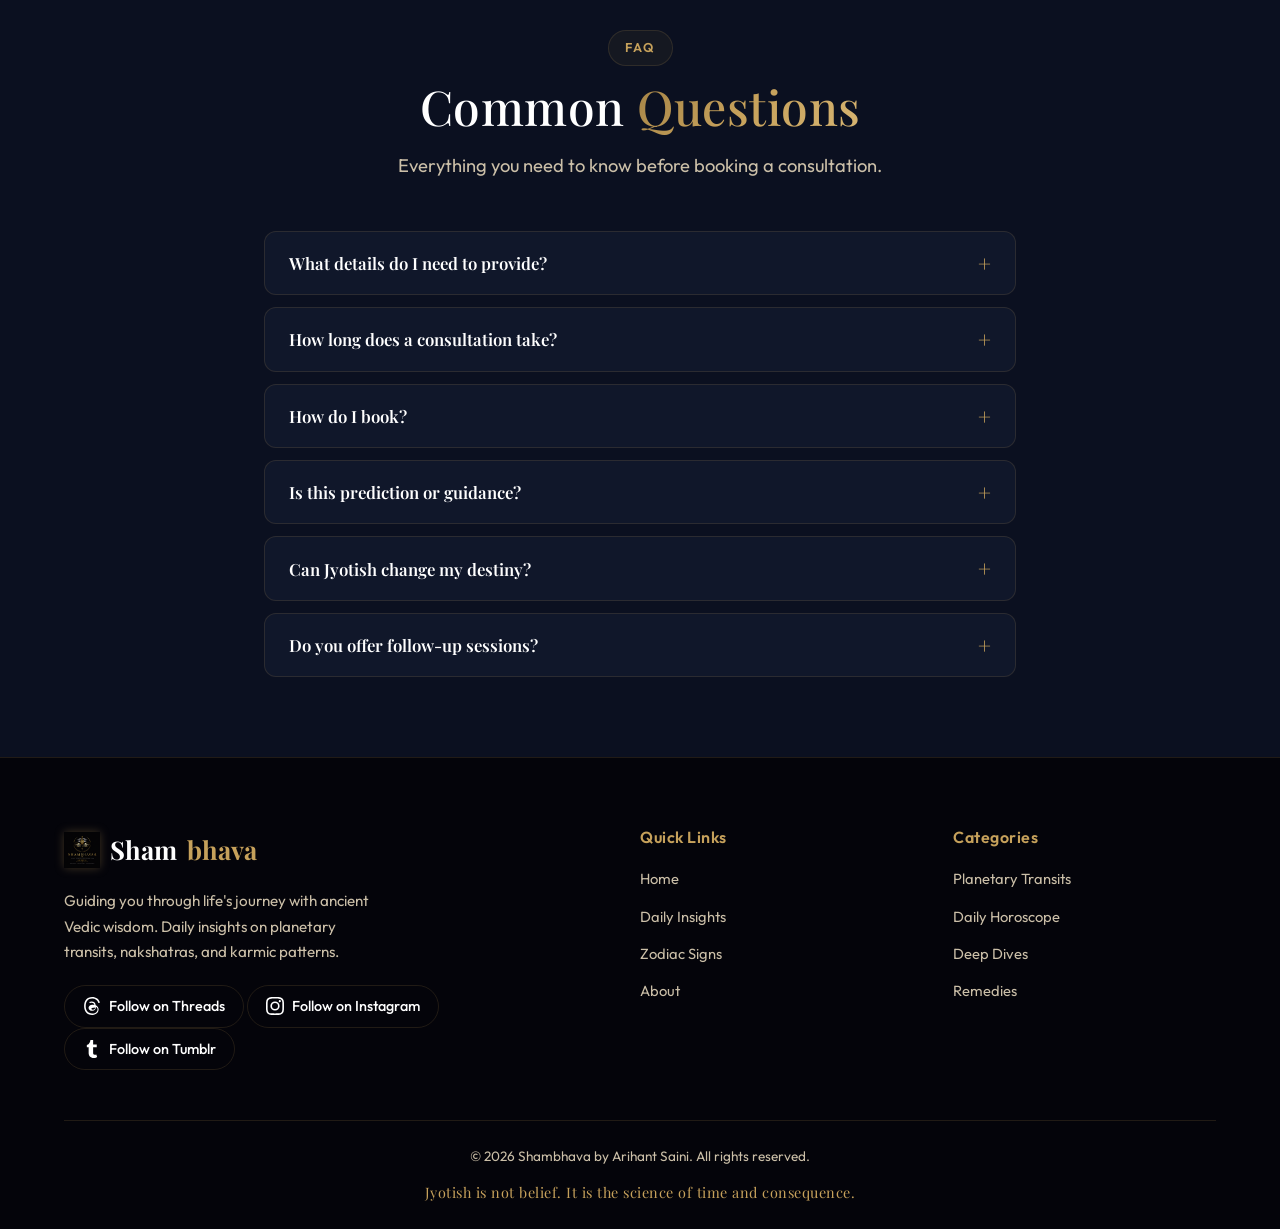
==== commit 8ae495d7: "Replace GitHub comments with email form" ====
--- a/index.html
+++ b/index.html
@@ -25,7 +25,7 @@
     <link rel="preconnect" href="https://fonts.googleapis.com">
     <link rel="preconnect" href="https://fonts.gstatic.com" crossorigin>
     <link href="https://fonts.googleapis.com/css2?family=Outfit:wght@300;400;500;600;700&family=Playfair+Display:ital,wght@0,400;0,600;0,700;1,400&display=swap" rel="stylesheet">
-    <link rel="stylesheet" href="css/styles.css">
+    <link rel="stylesheet" href="css/styles.css?v=5.1">
     <!-- Google AdSense Auto Ads -->
     <script async src="https://pagead2.googlesyndication.com/pagead/js/adsbygoogle.js?client=ca-pub-9194178610009666" crossorigin="anonymous"></script>
     <!-- Schema Markup -->
@@ -783,6 +783,6 @@
     </a>
 
     <script src="js/data.js?v=5.2"></script>
-    <script src="js/main.js?v=5.0"></script>
+    <script src="js/main.js?v=5.1"></script>
 </body>
 </html>
--- a/css/styles.css
+++ b/css/styles.css
@@ -1564,6 +1564,79 @@
     background: var(--gold-gradient);
 }
 
+.post-comment-form {
+    display: grid;
+    gap: 16px;
+    margin-top: 16px;
+}
+
+.post-comment-grid {
+    display: grid;
+    grid-template-columns: repeat(2, minmax(0, 1fr));
+    gap: 16px;
+}
+
+.post-comment-form .form-control {
+    width: 100%;
+}
+
+.post-comment-submit {
+    justify-self: flex-start;
+    border: none;
+    cursor: pointer;
+}
+
+.post-comment-status {
+    min-height: 22px;
+    margin: 0;
+    color: var(--primary-light);
+    font-size: 0.95rem;
+}
+
+.post-comment-list {
+    display: grid;
+    gap: 14px;
+    margin-top: 28px;
+}
+
+.comment-empty {
+    margin: 0;
+    color: var(--text-muted);
+}
+
+.comment-card {
+    padding: 18px;
+    border: 1px solid var(--border-subtle);
+    border-radius: var(--radius-sm);
+    background: rgba(5, 5, 10, 0.24);
+}
+
+.comment-card-header {
+    display: flex;
+    justify-content: space-between;
+    gap: 16px;
+    margin-bottom: 10px;
+    color: var(--primary-light);
+}
+
+.comment-card-header span {
+    color: var(--text-muted);
+    font-size: 0.9rem;
+    white-space: nowrap;
+}
+
+.comment-card p {
+    margin: 0;
+    color: var(--text-main);
+    line-height: 1.7;
+}
+
+@media (max-width: 640px) {
+    .post-comment-grid {
+        grid-template-columns: 1fr;
+    }
+}
+
 /* ==================== TESTIMONIALS ==================== */
 .testimonials-section {
     background: var(--bg-deep);
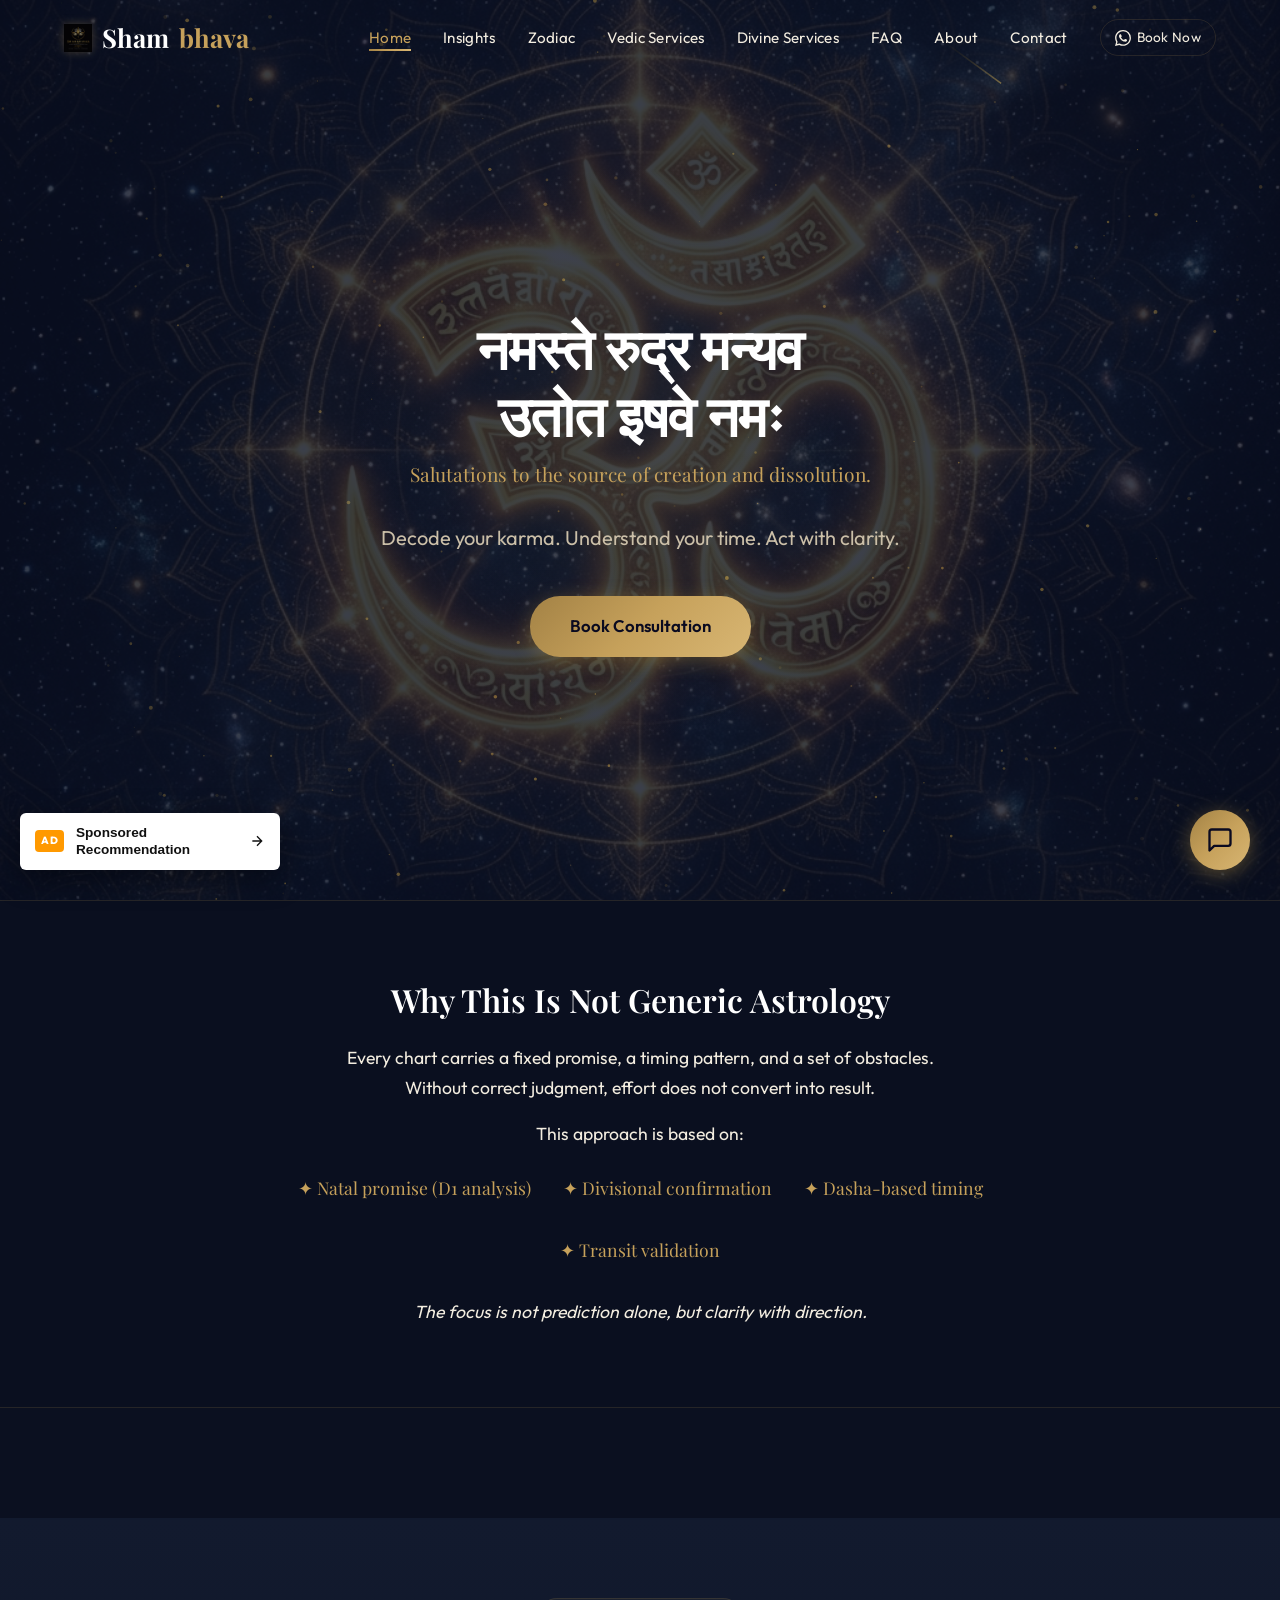
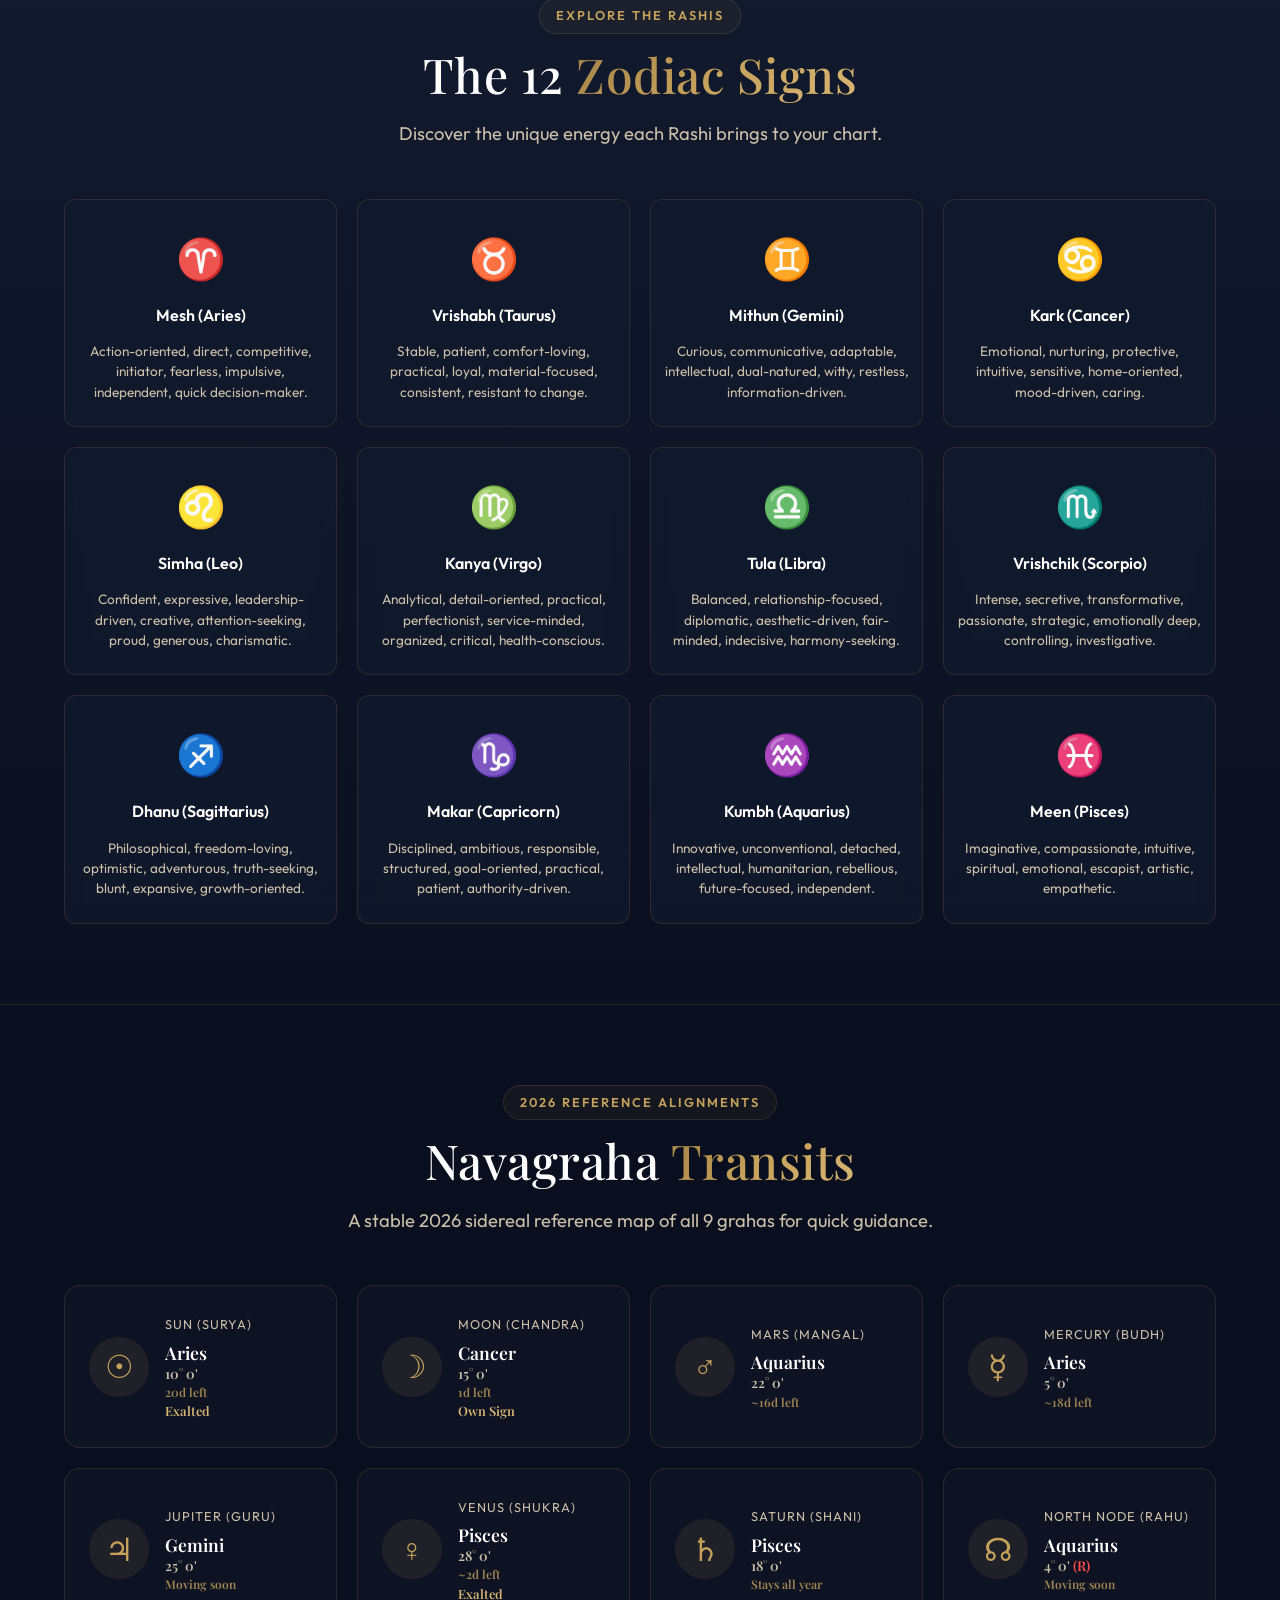
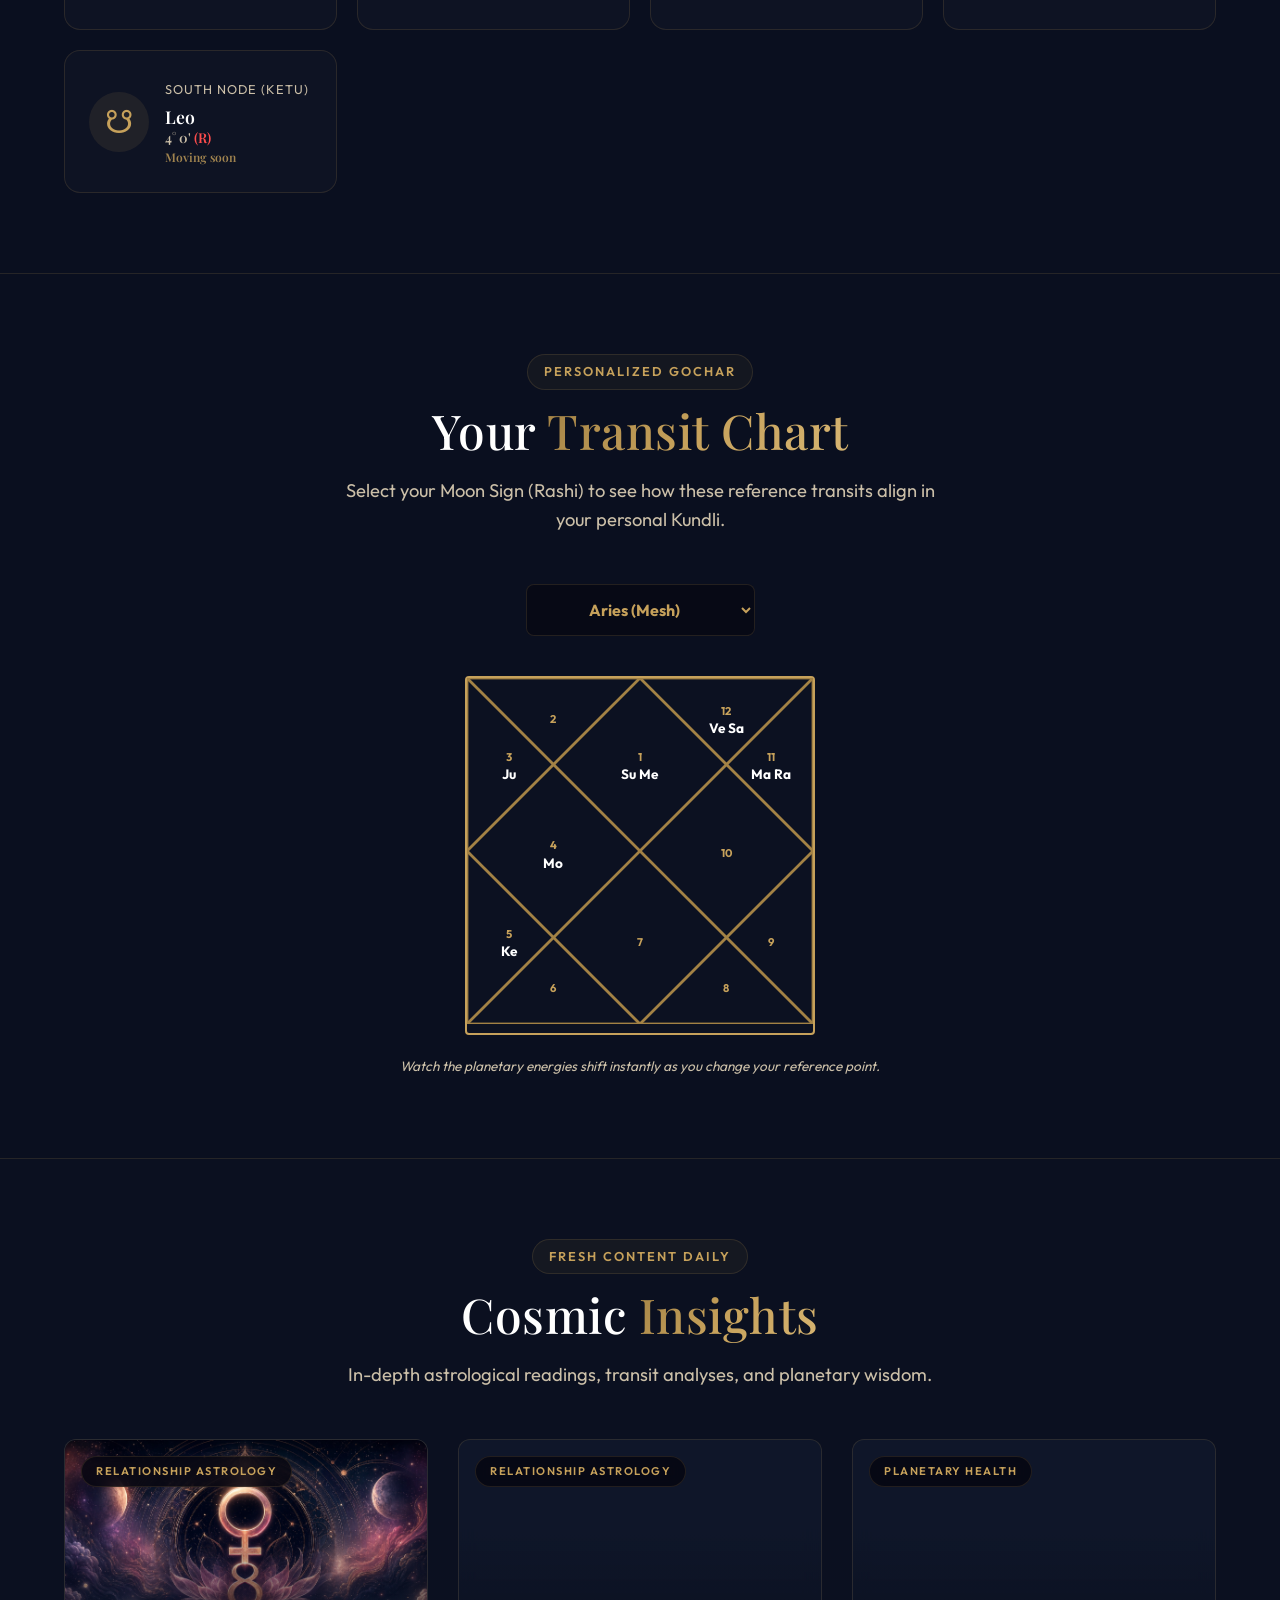
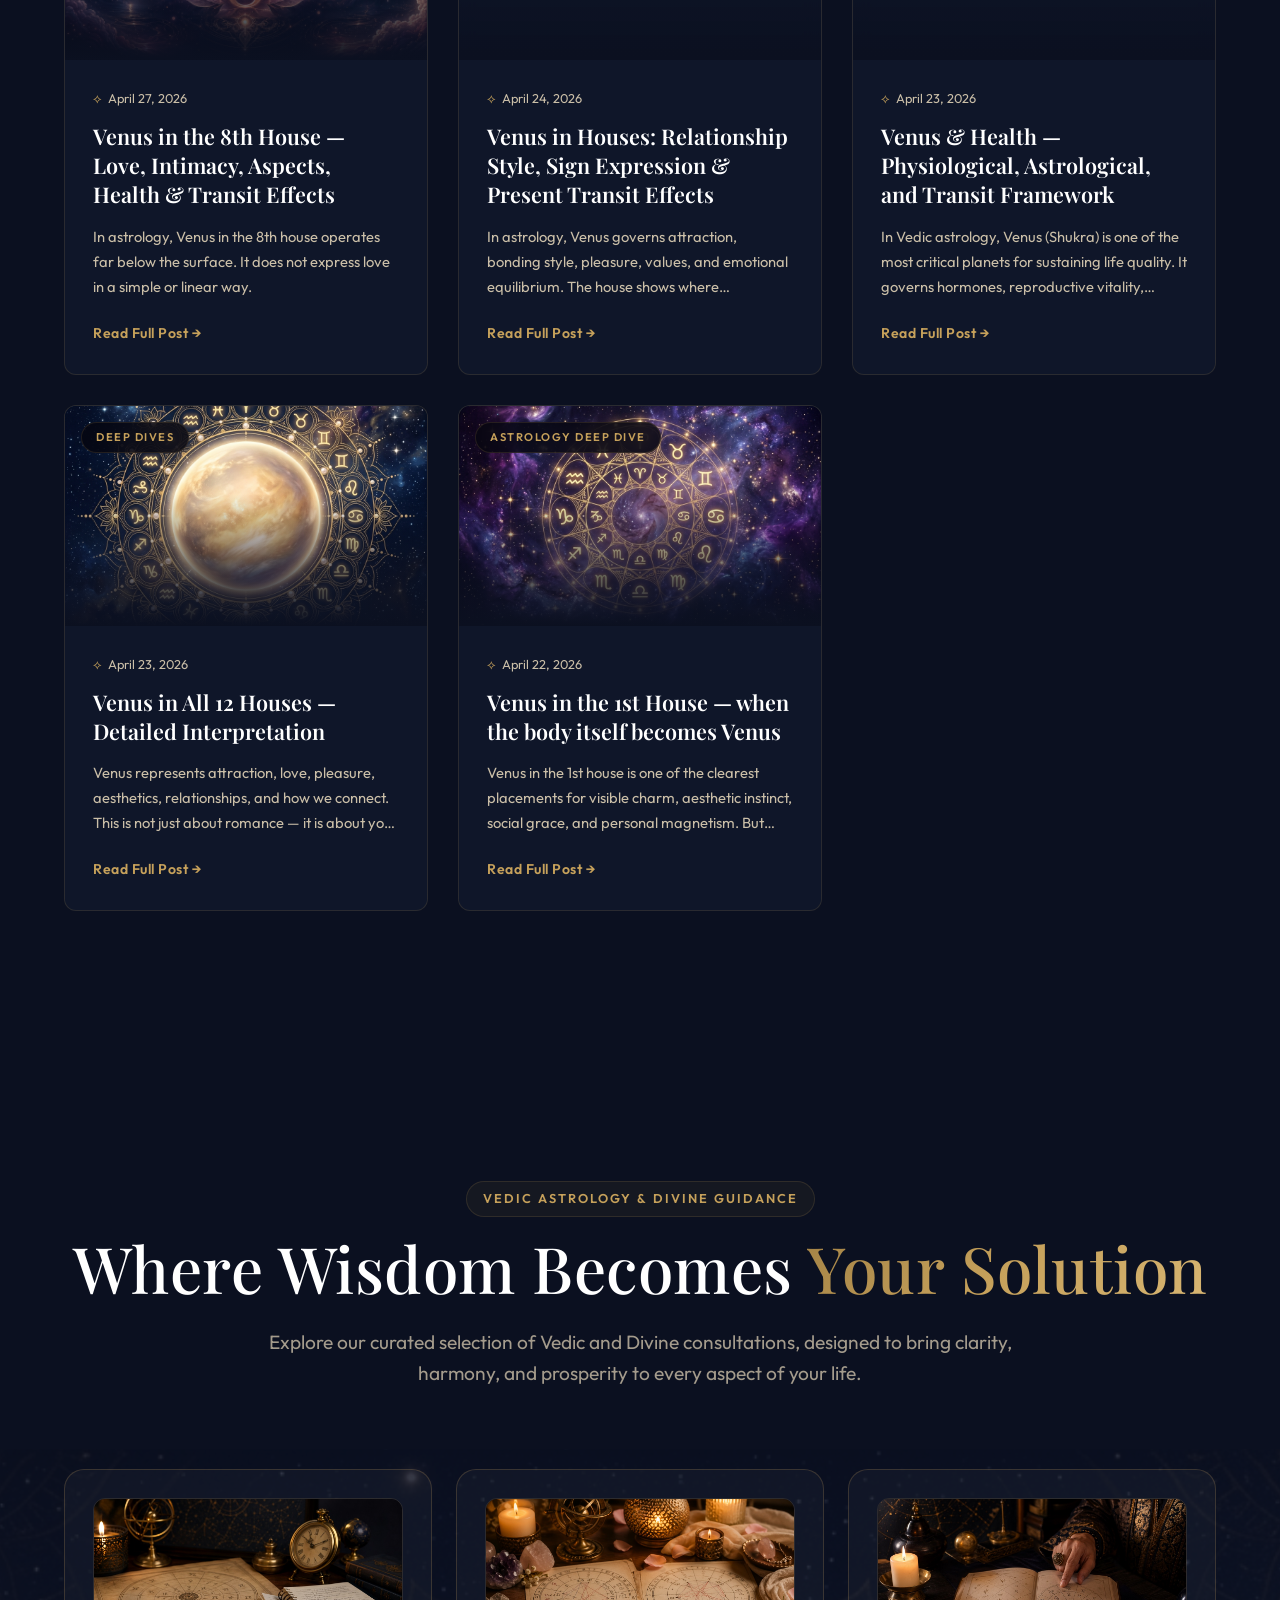
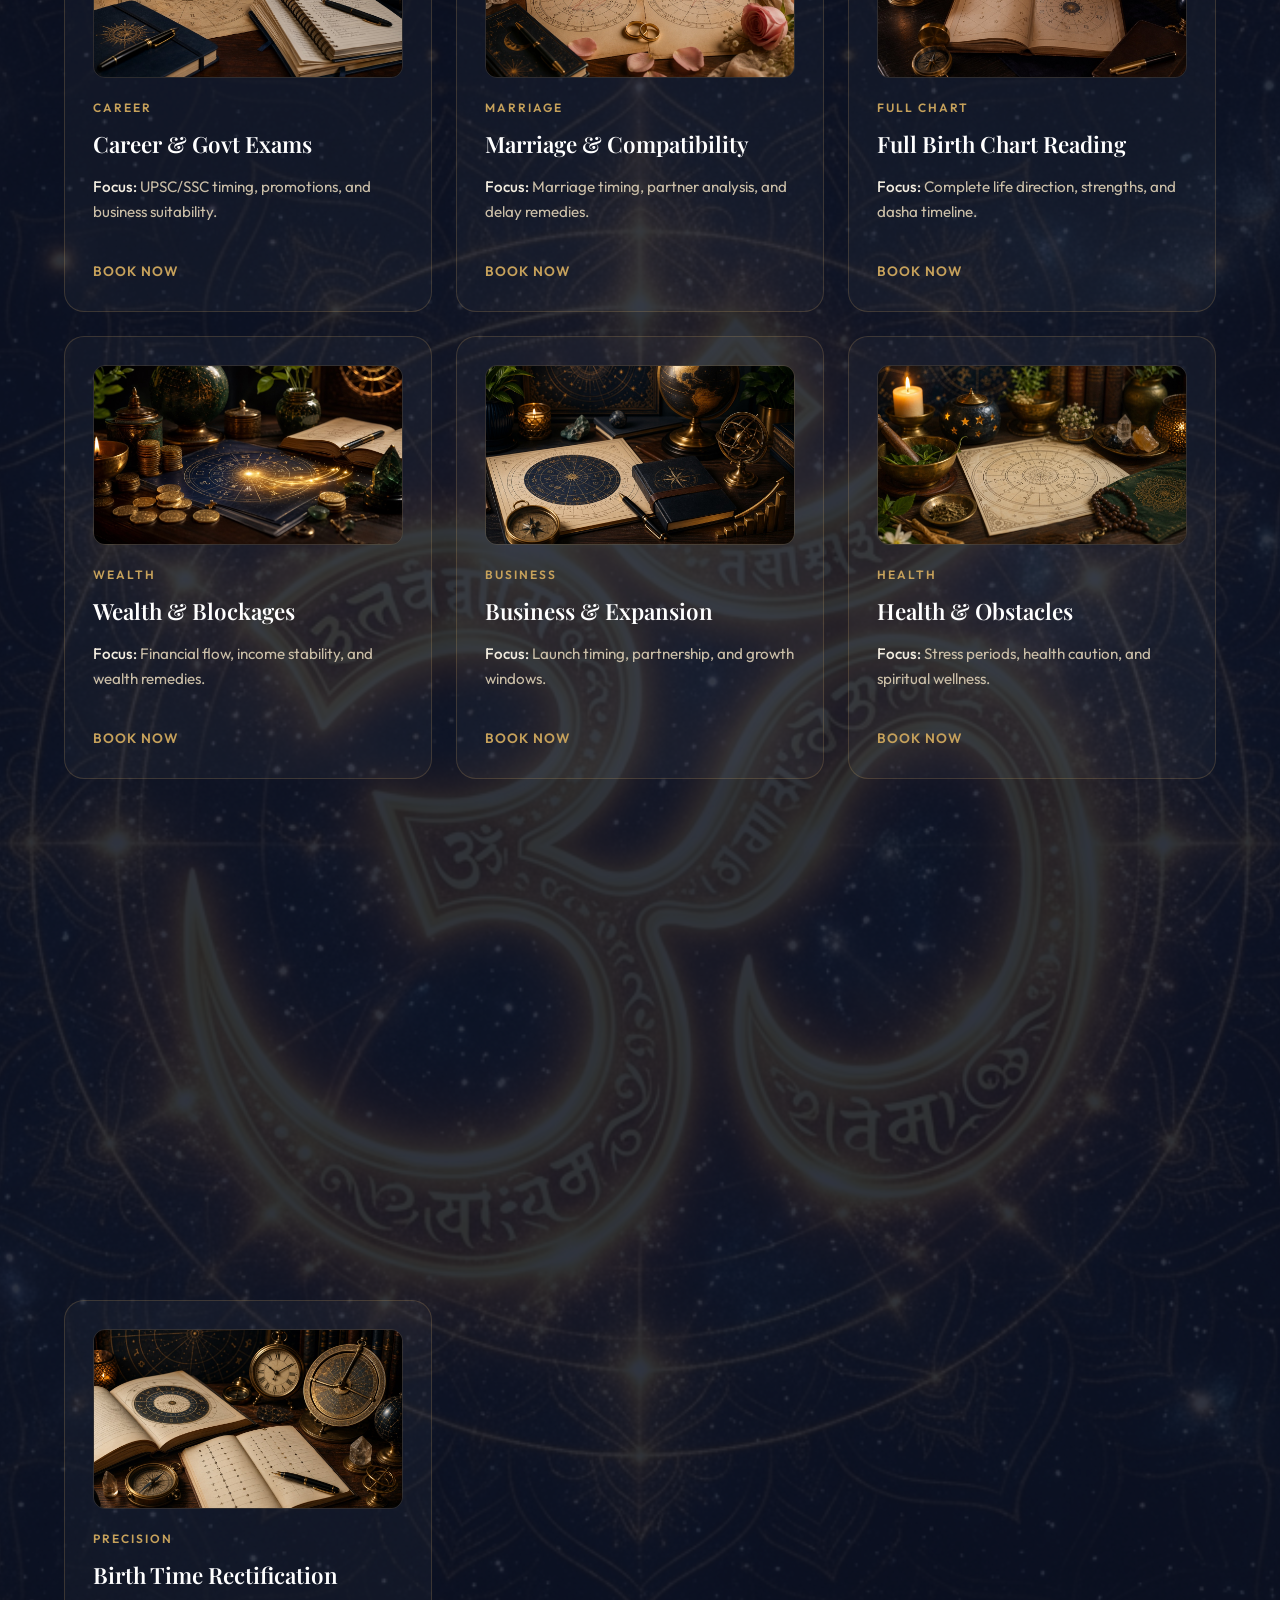
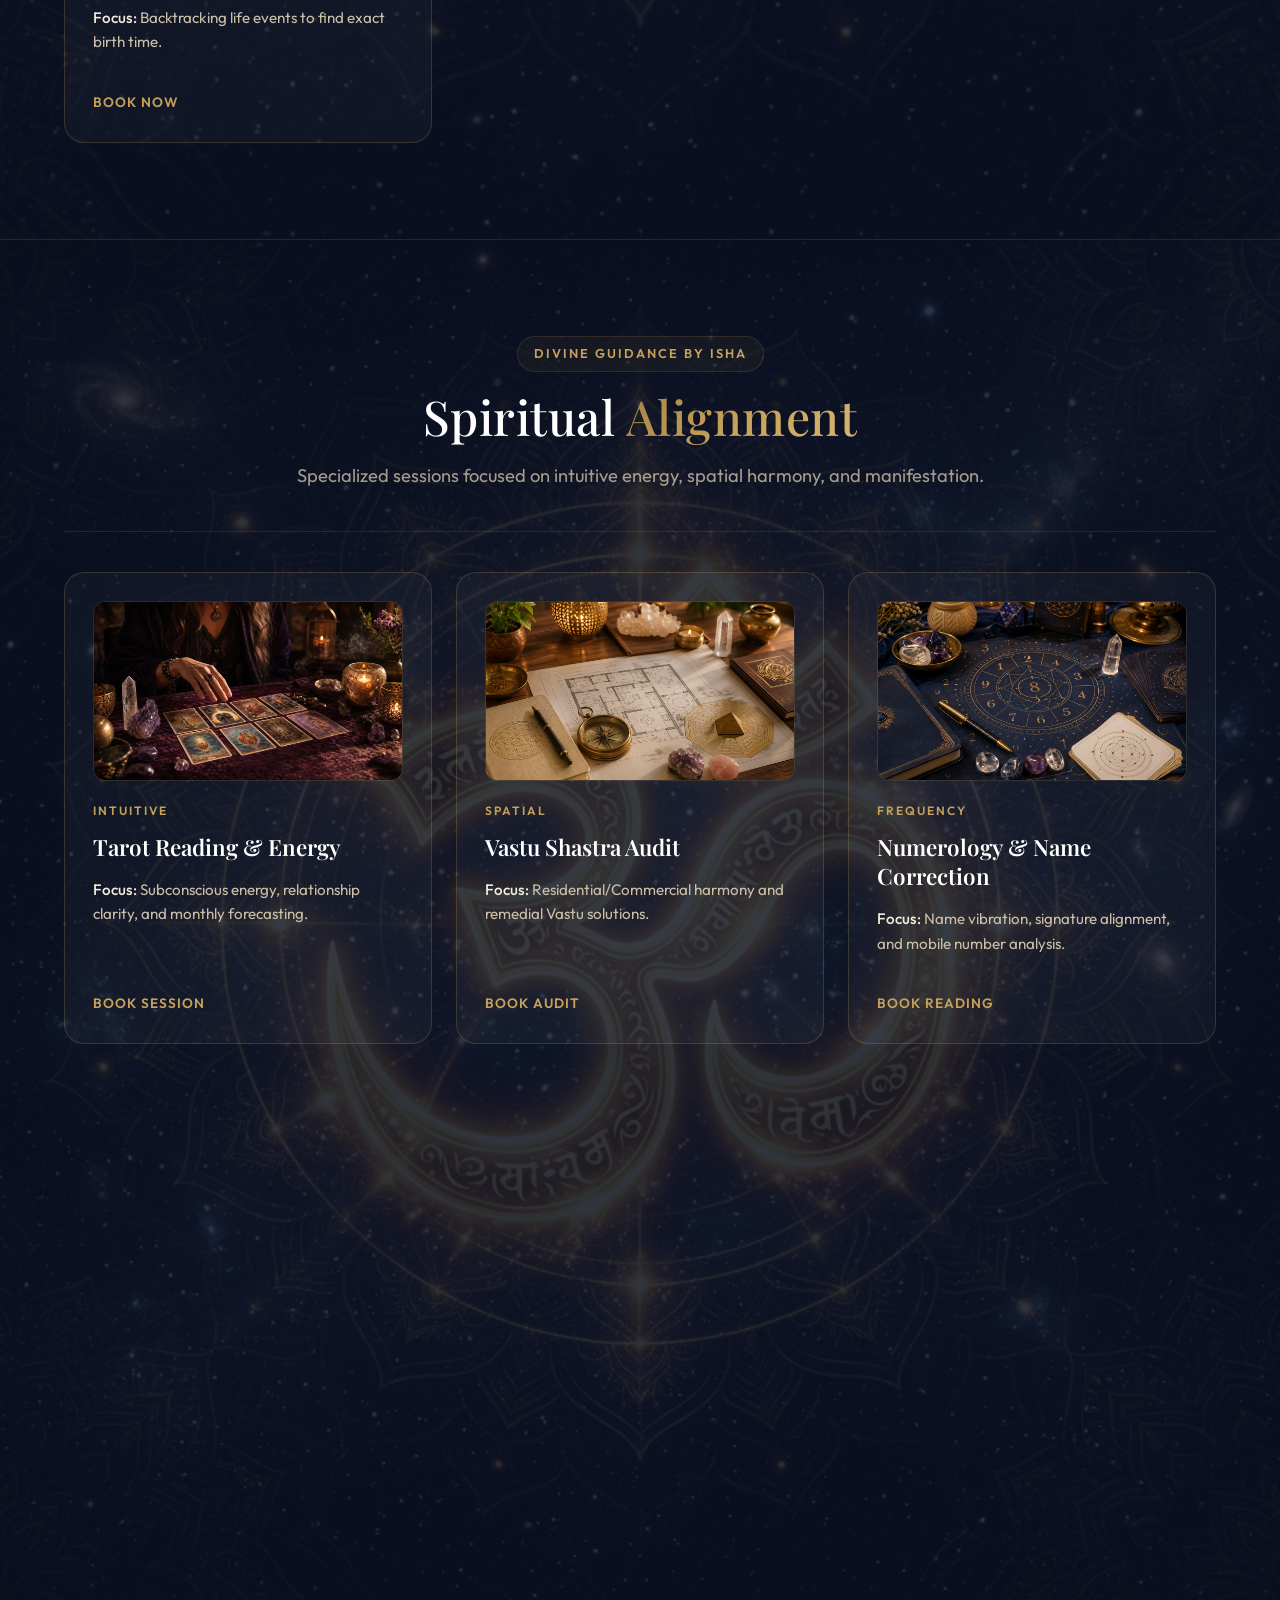
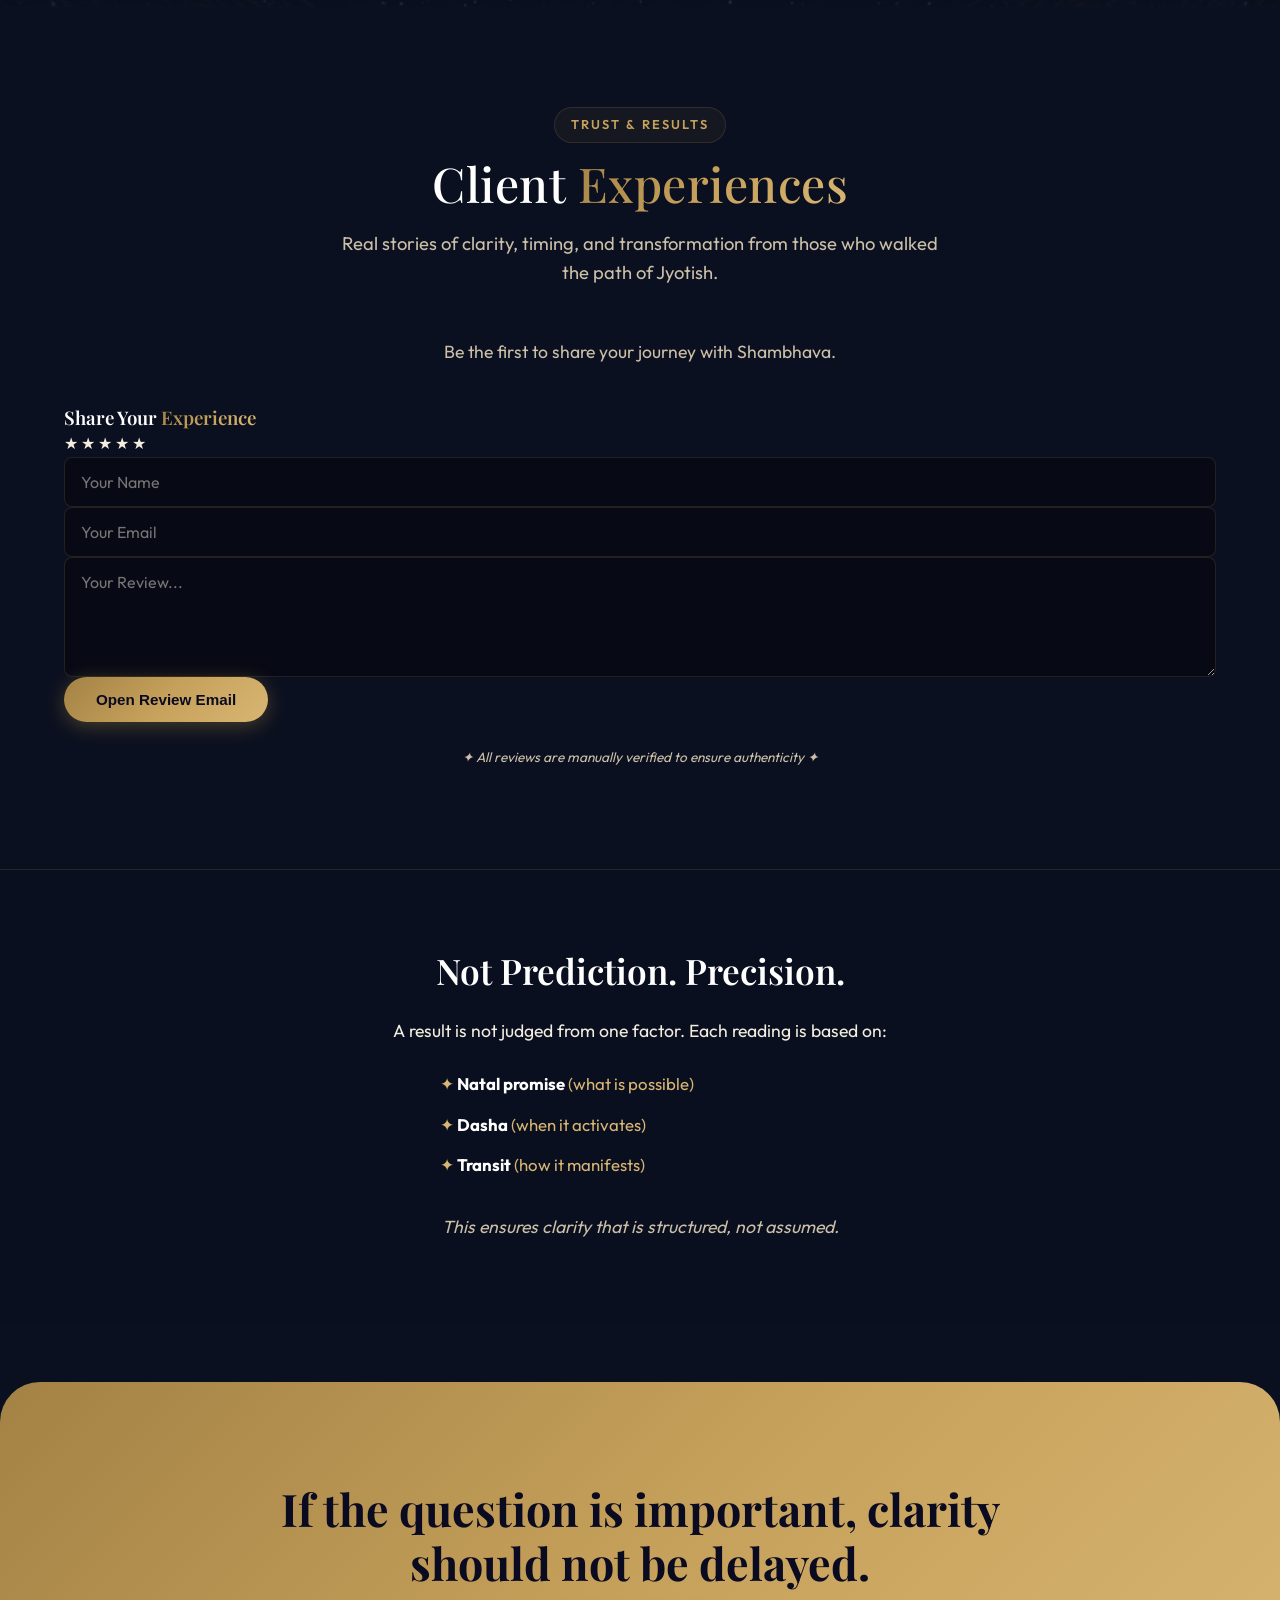
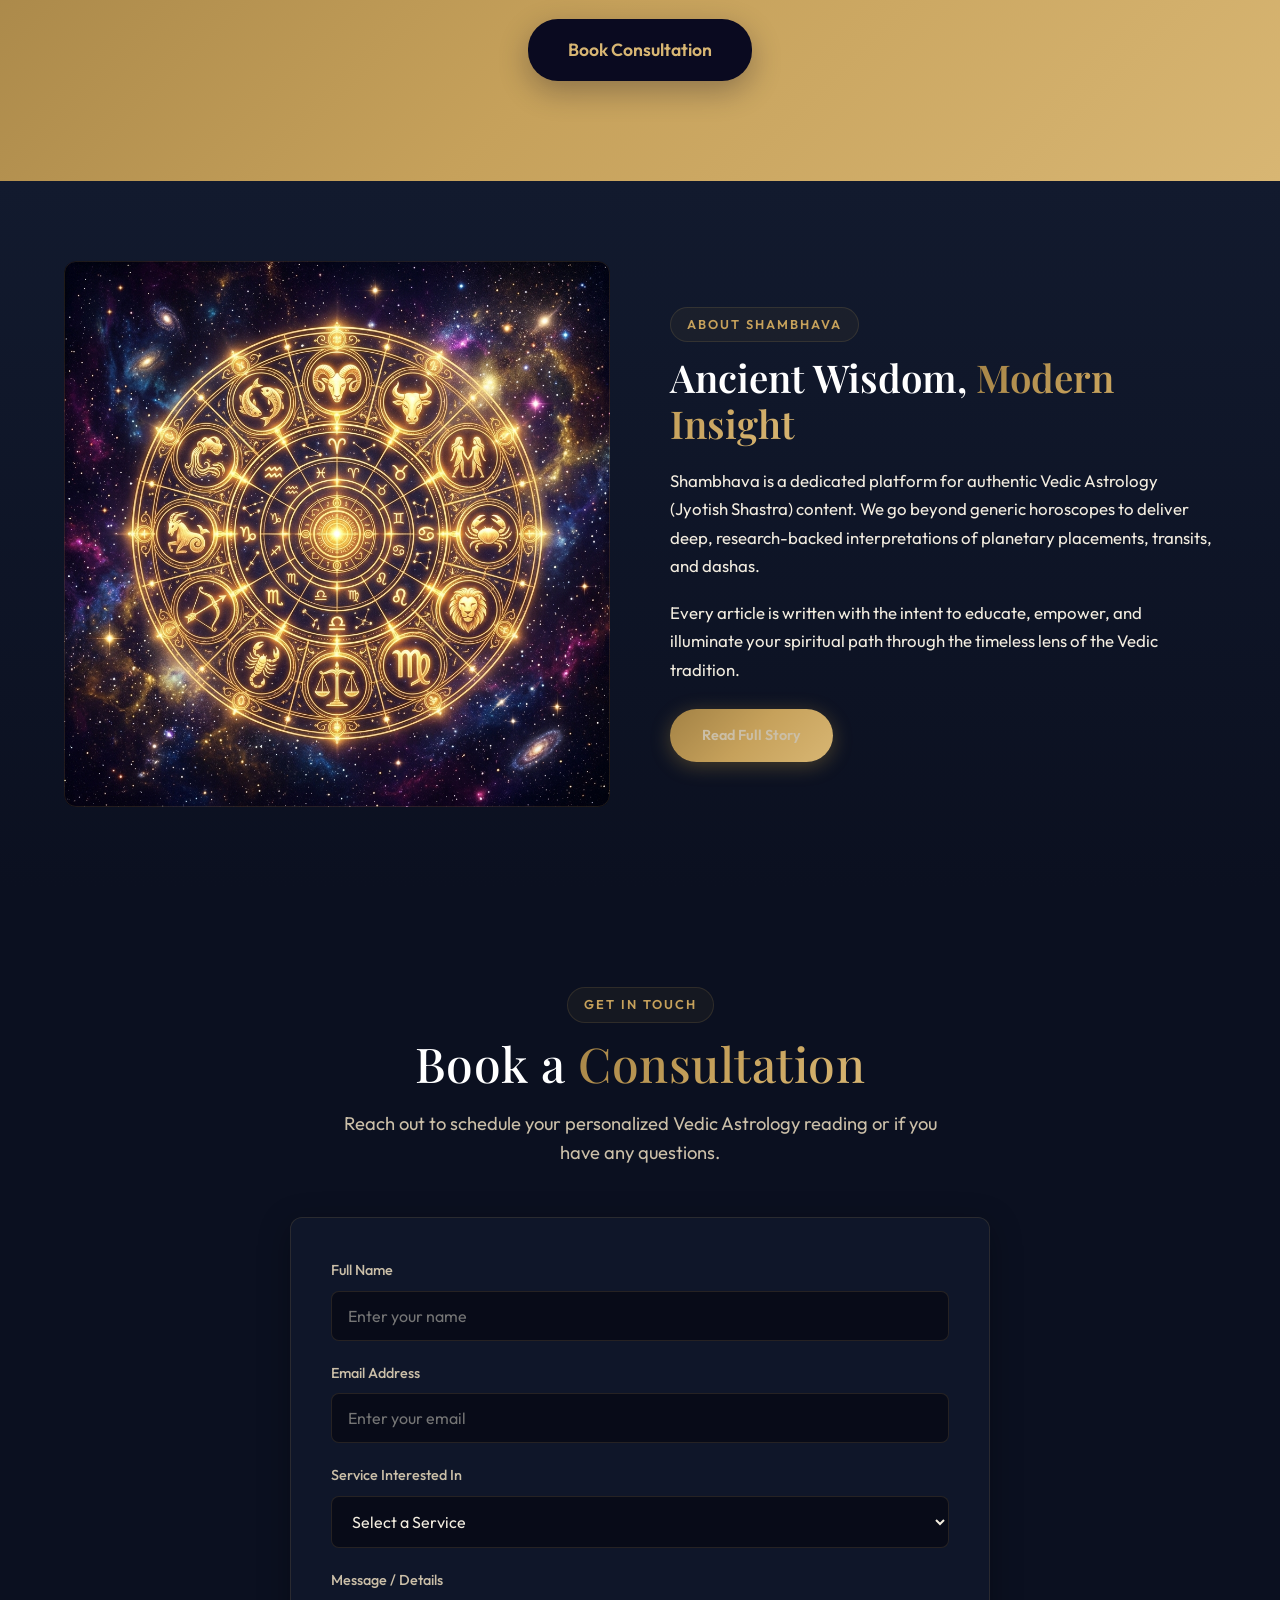
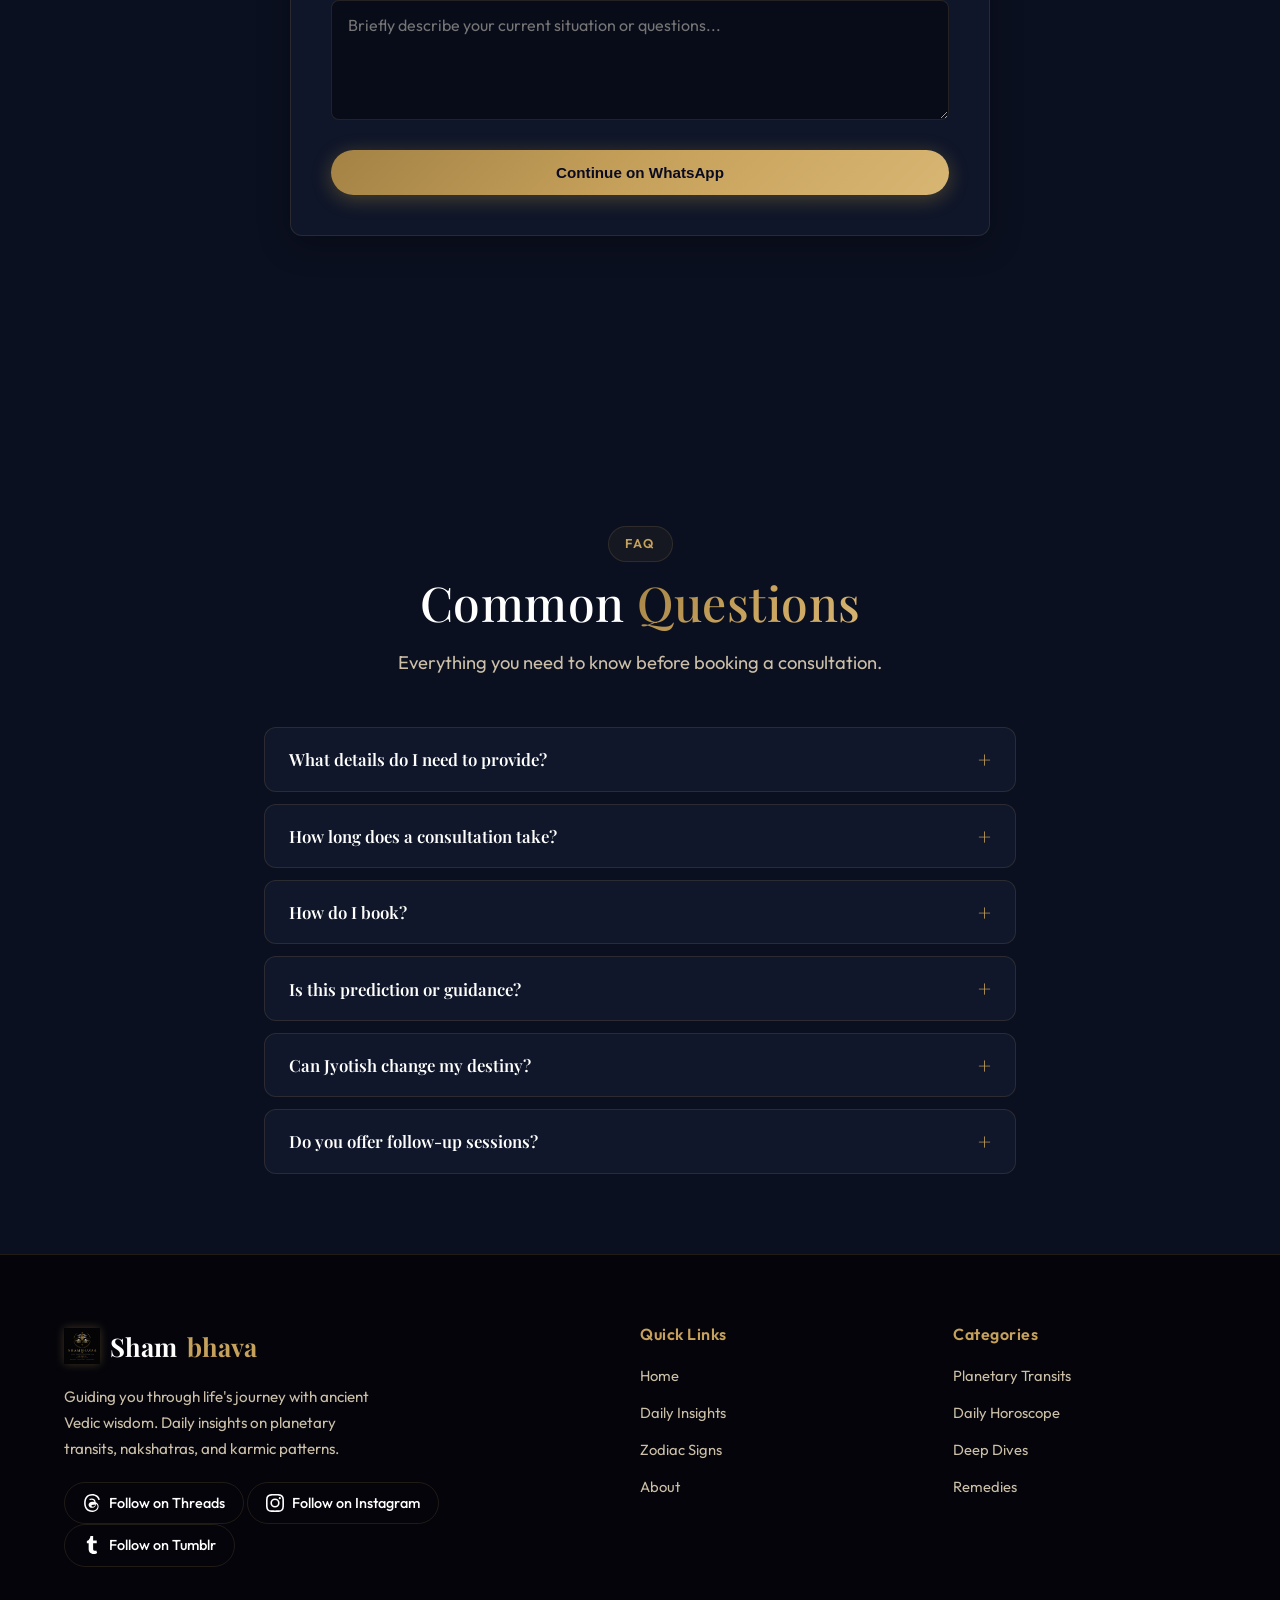
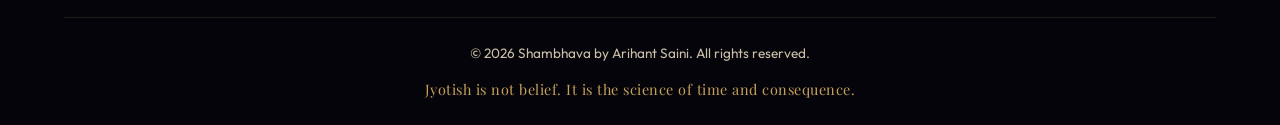
==== commit f6f12393: "Add personalised perfume chart service" ====
--- a/index.html
+++ b/index.html
@@ -434,7 +434,17 @@
                     </div>
                     <a href="https://wa.me/919057918251?text=Hi!%20I%20am%20interested%20in%20a%20Personalized%20Remedy%20Plan." target="_blank" class="service-btn">Book Now</a>
                 </div>
-                <!-- 9. BTR -->
+                <!-- 9. Personalised Perfume -->
+                <div class="service-card">
+                    <img src="assets/service-perfume-chart.jpg" alt="Personalised Perfume as per Chart" class="card-image-small">
+                    <span class="service-label">Aroma Remedy</span>
+                    <h3 class="service-title">Personalised Perfume as per Chart</h3>
+                    <div class="service-details">
+                        <p><strong>Focus:</strong> Chart-based fragrance blend aligned with planetary needs.</p>
+                    </div>
+                    <a href="https://wa.me/919057918251?text=Hi!%20I%20am%20interested%20in%20Personalised%20Perfume%20as%20per%20Chart." target="_blank" class="service-btn">Book Now</a>
+                </div>
+                <!-- 10. BTR -->
                 <div class="service-card">
                     <img src="assets/service-btr.jpg" alt="BTR" class="card-image-small">
                     <span class="service-label">Precision</span>
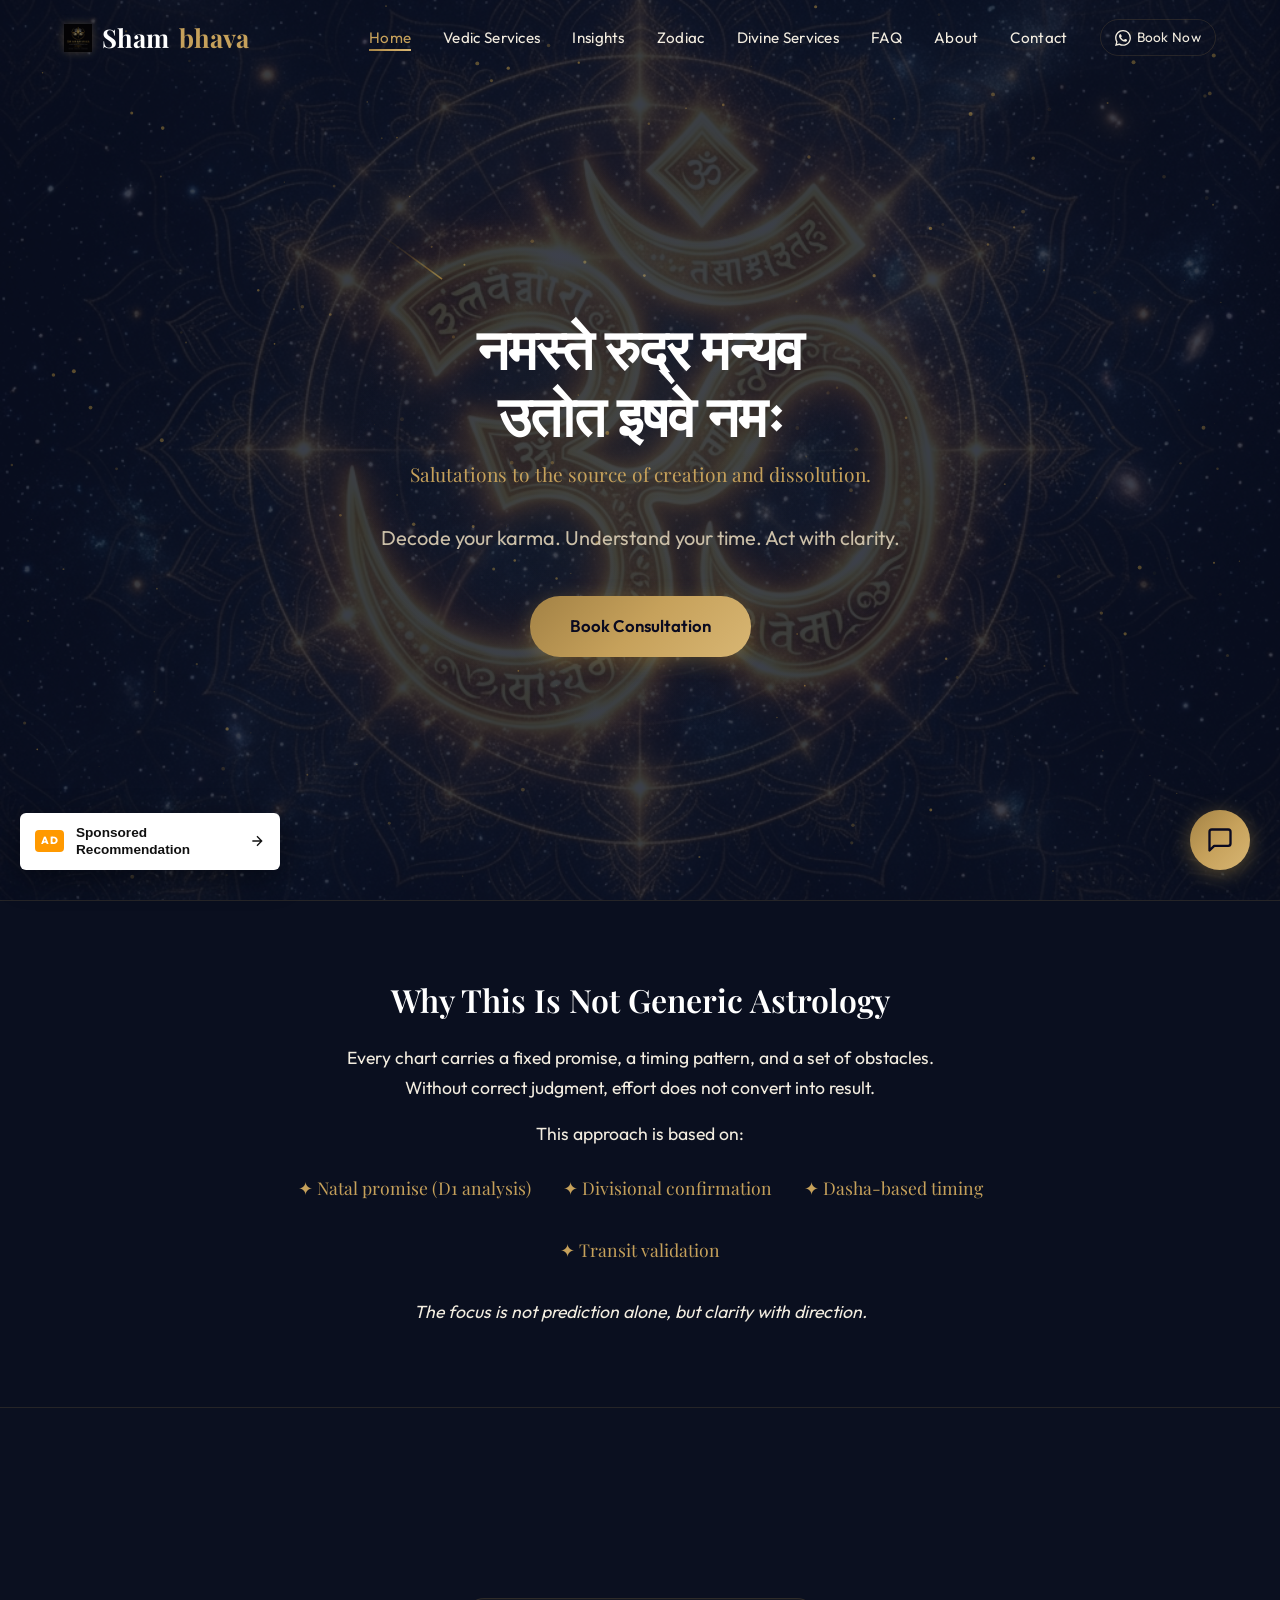
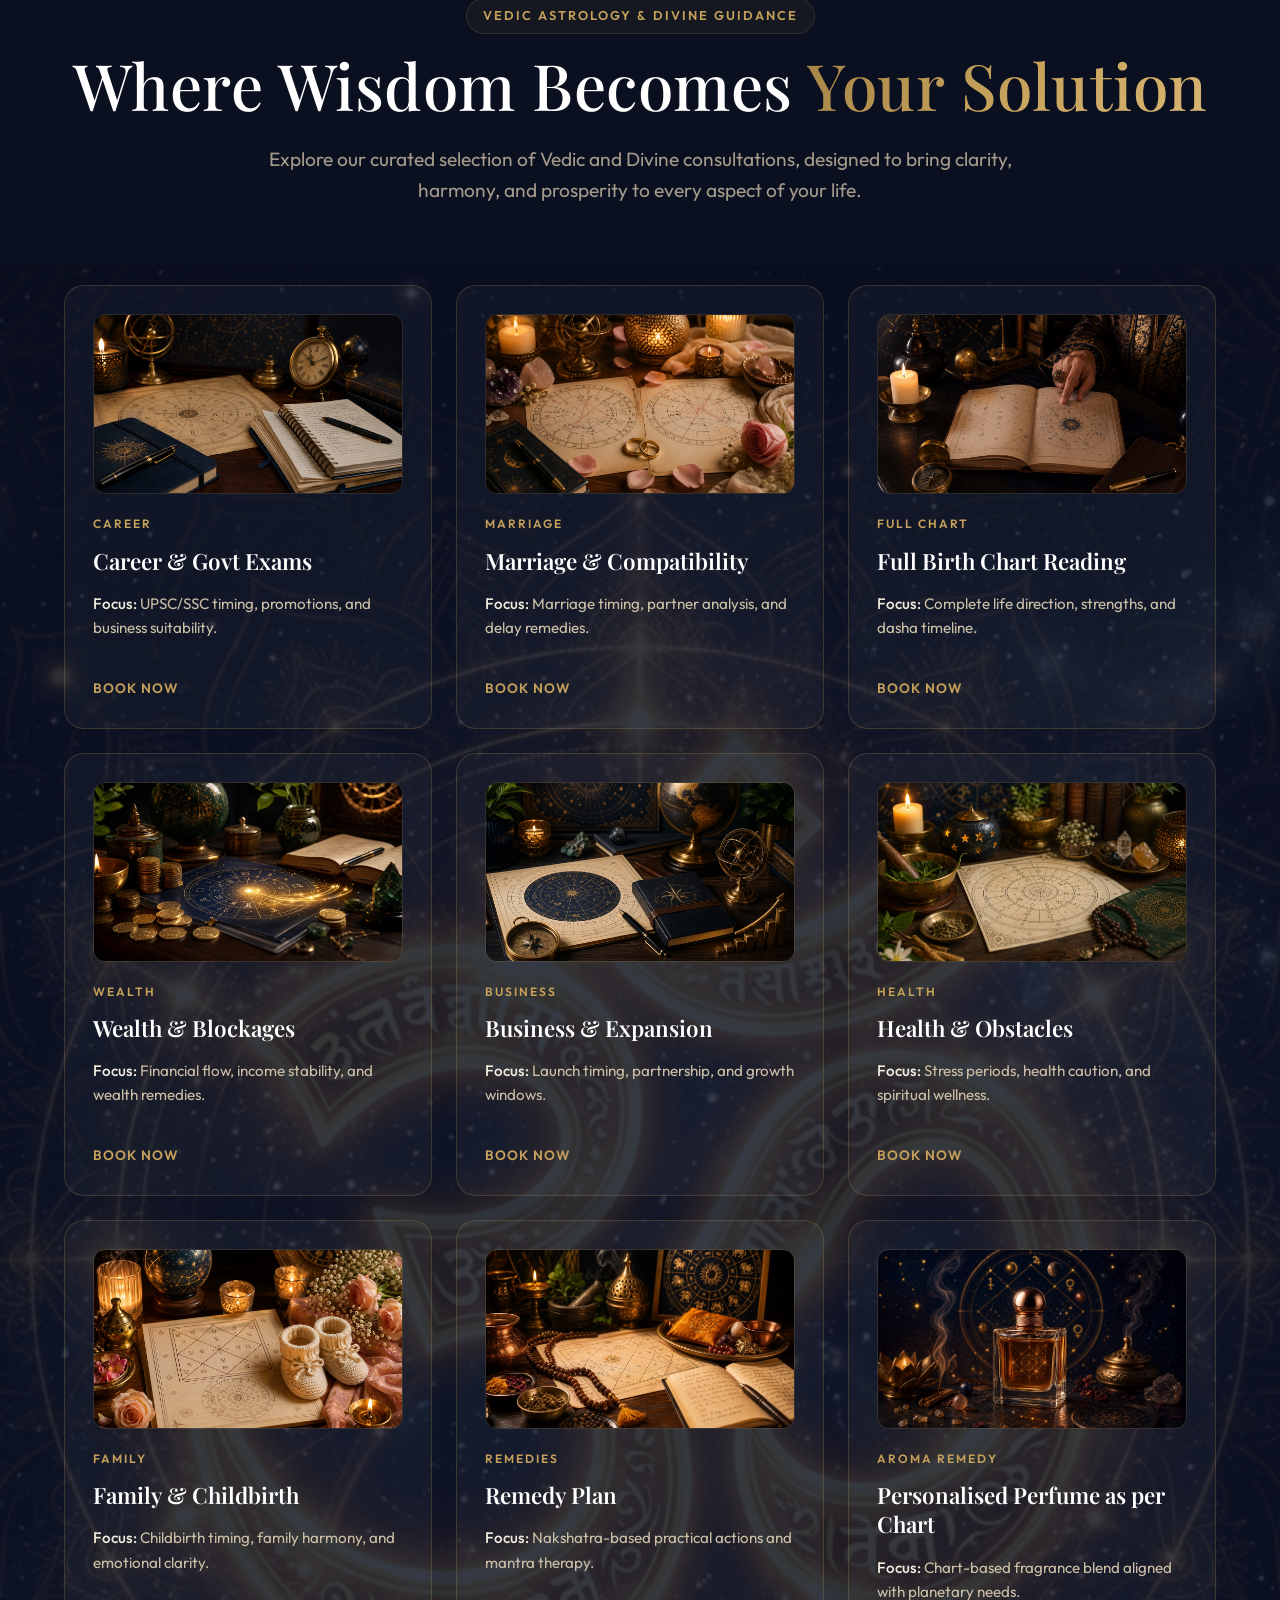
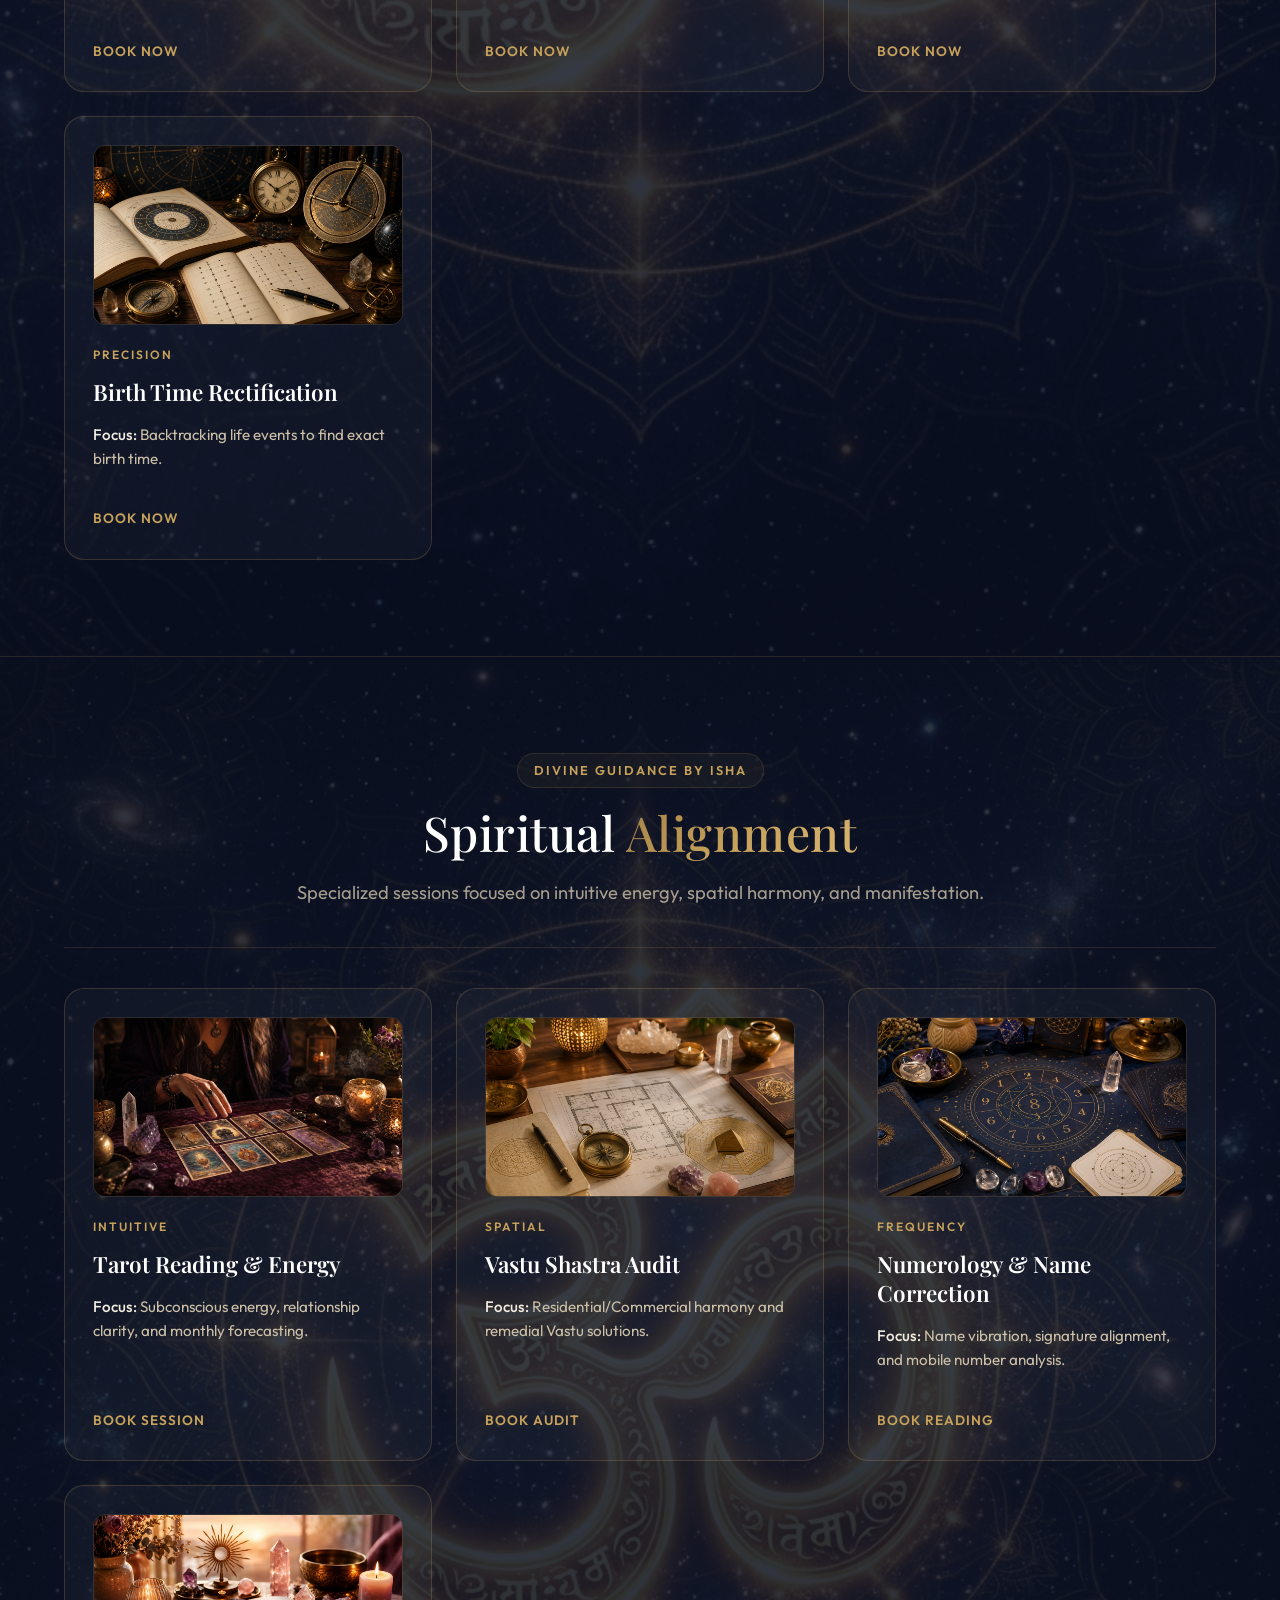
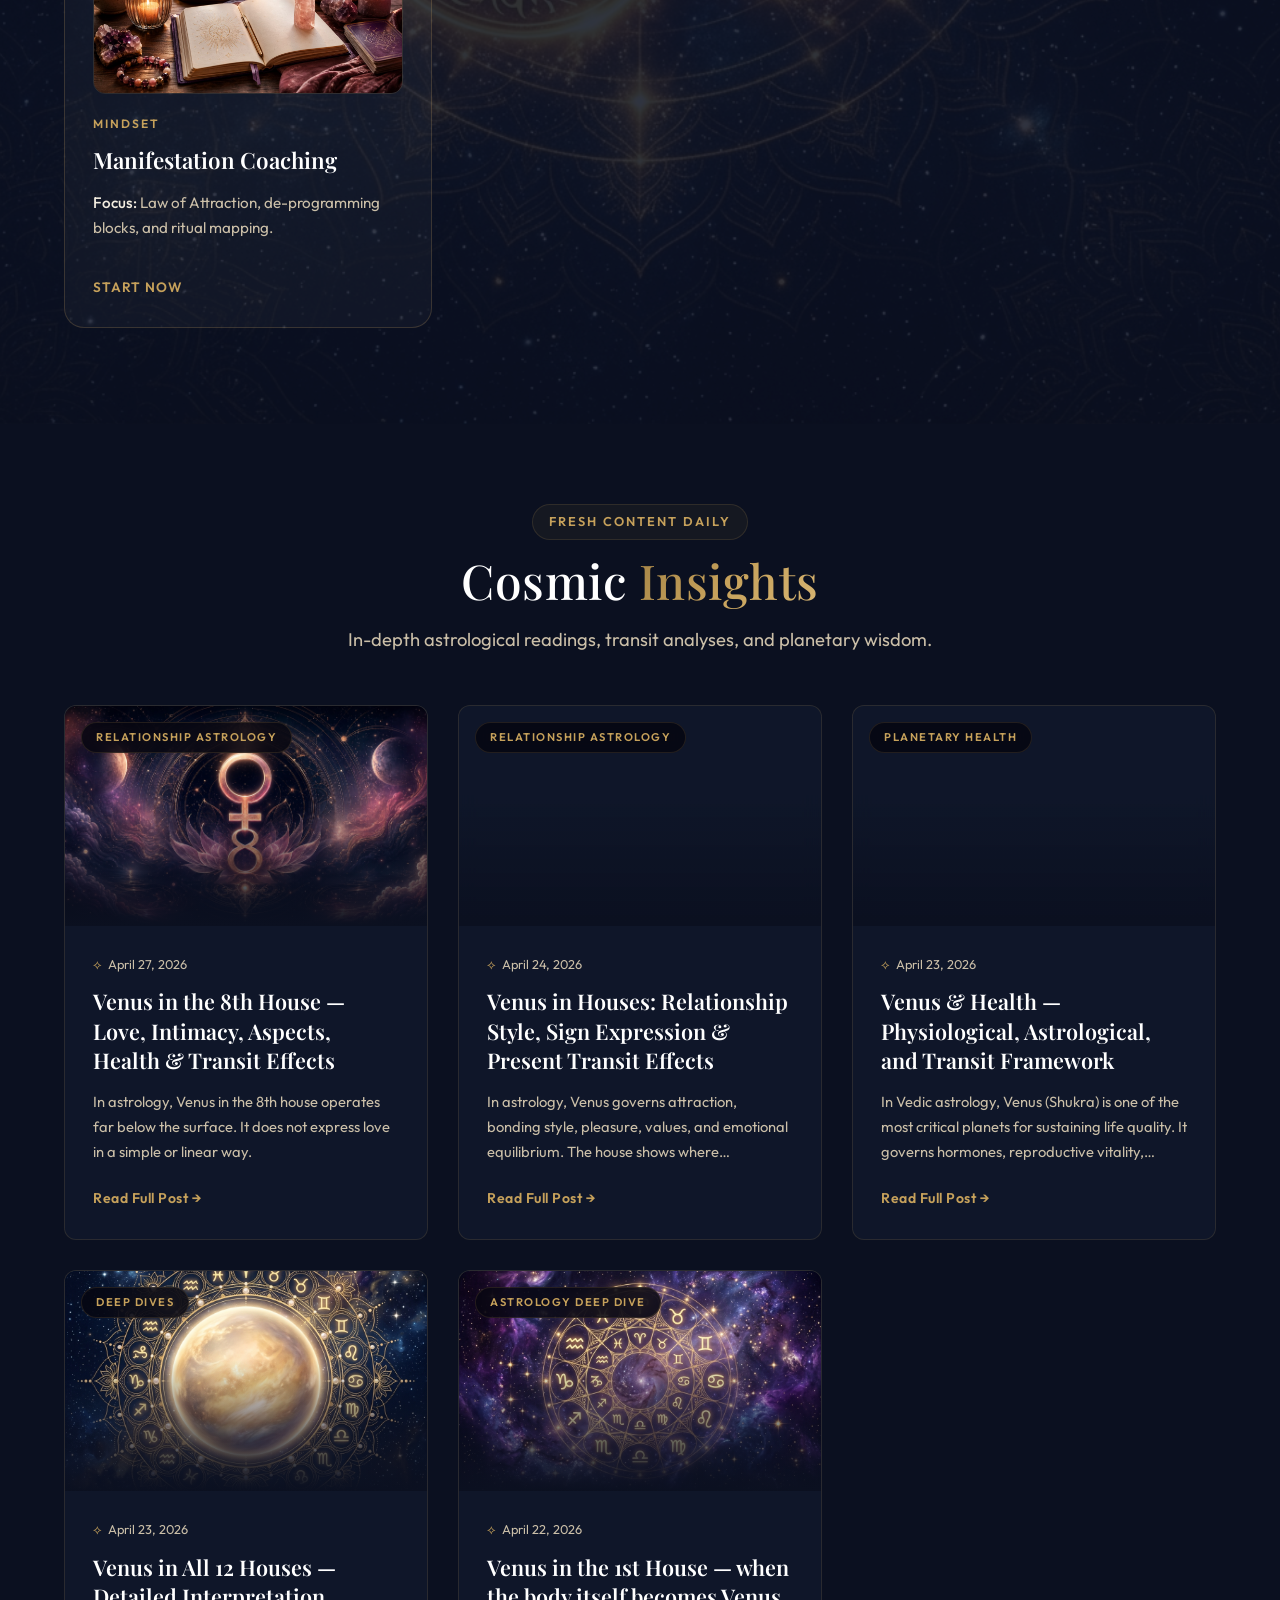
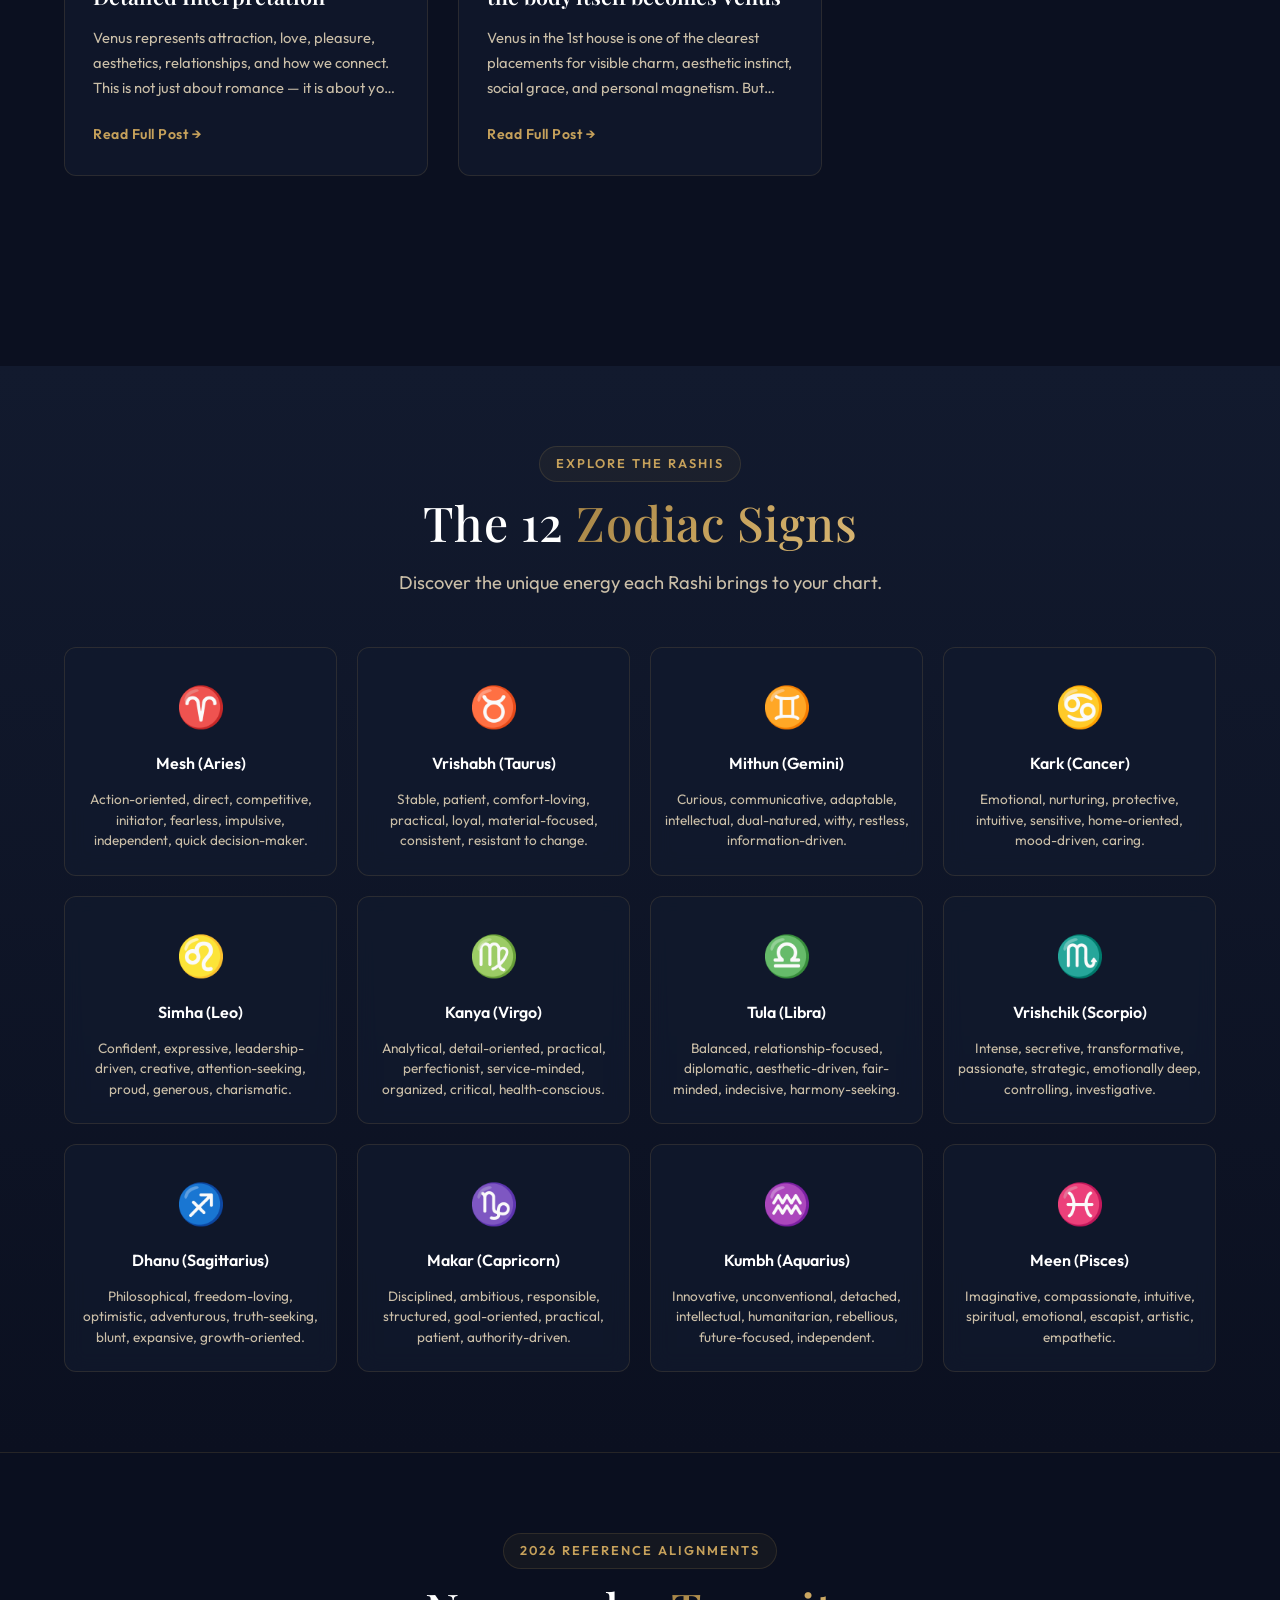
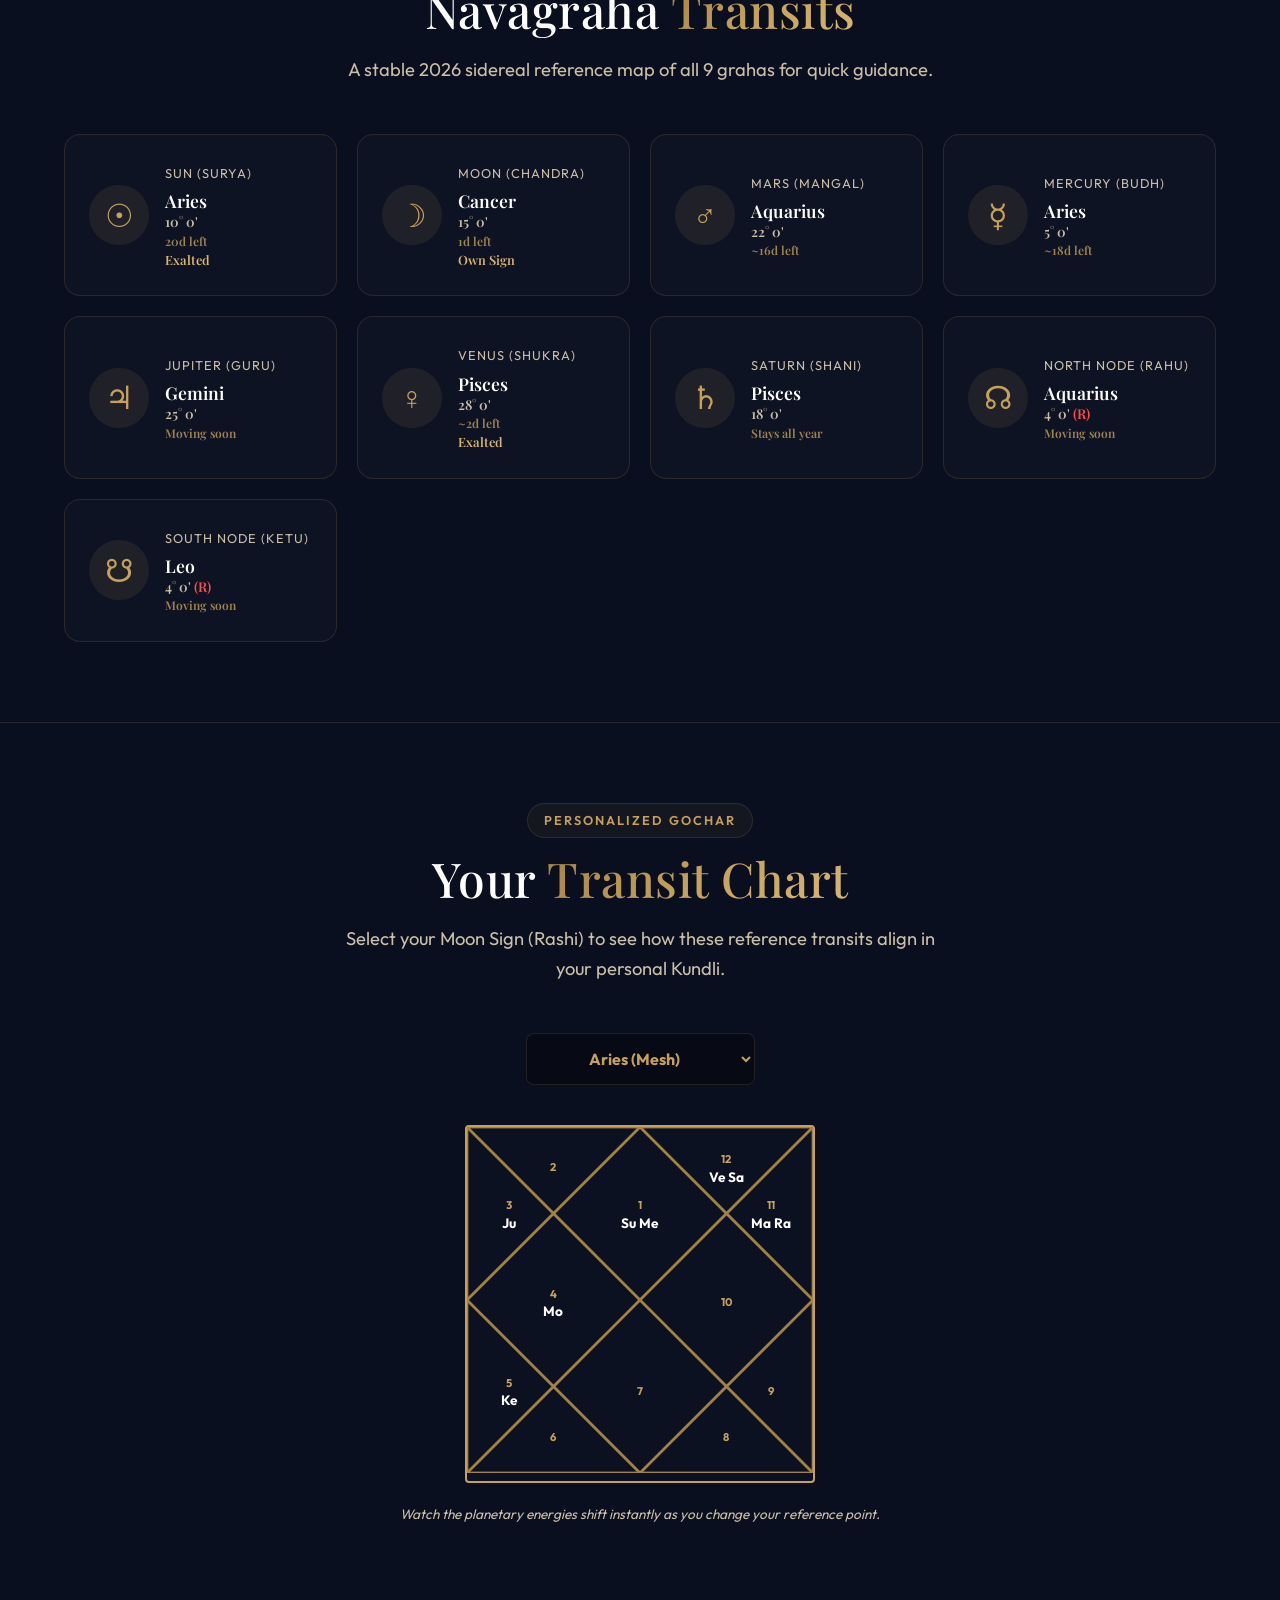
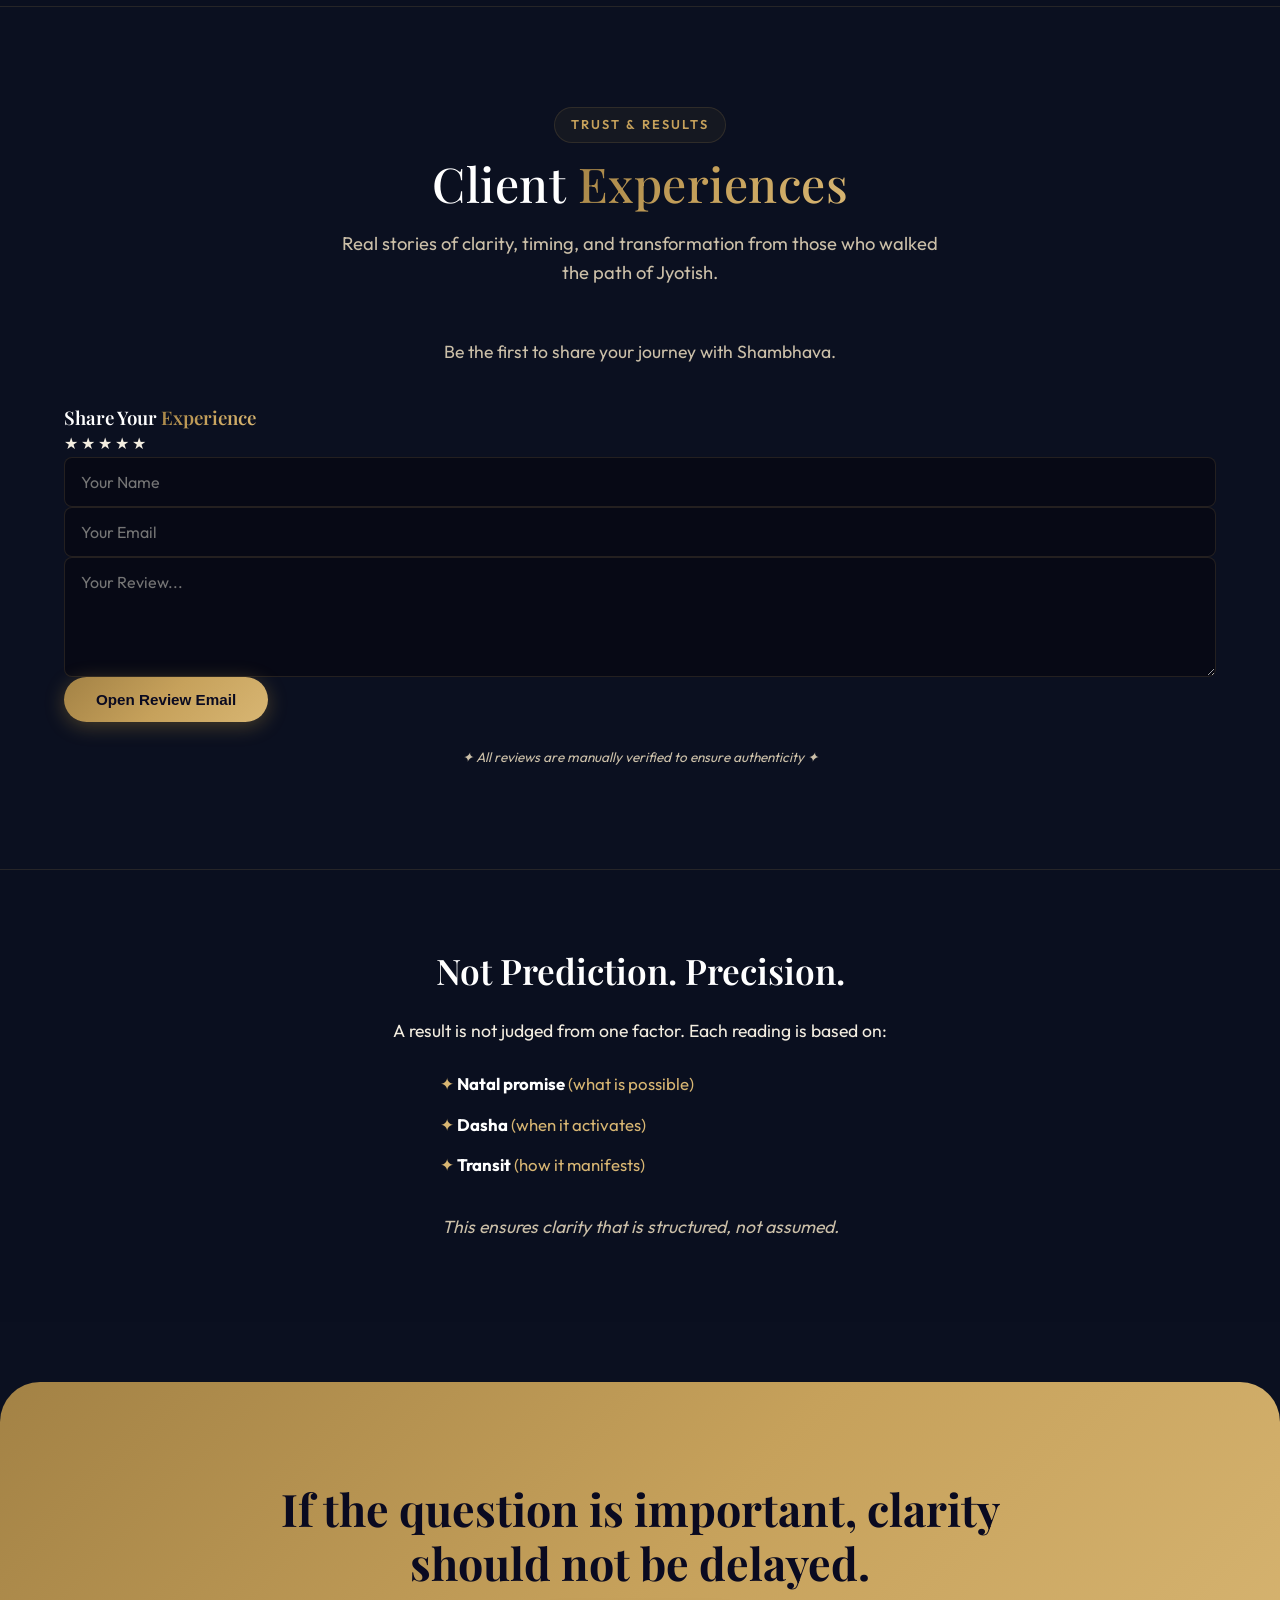
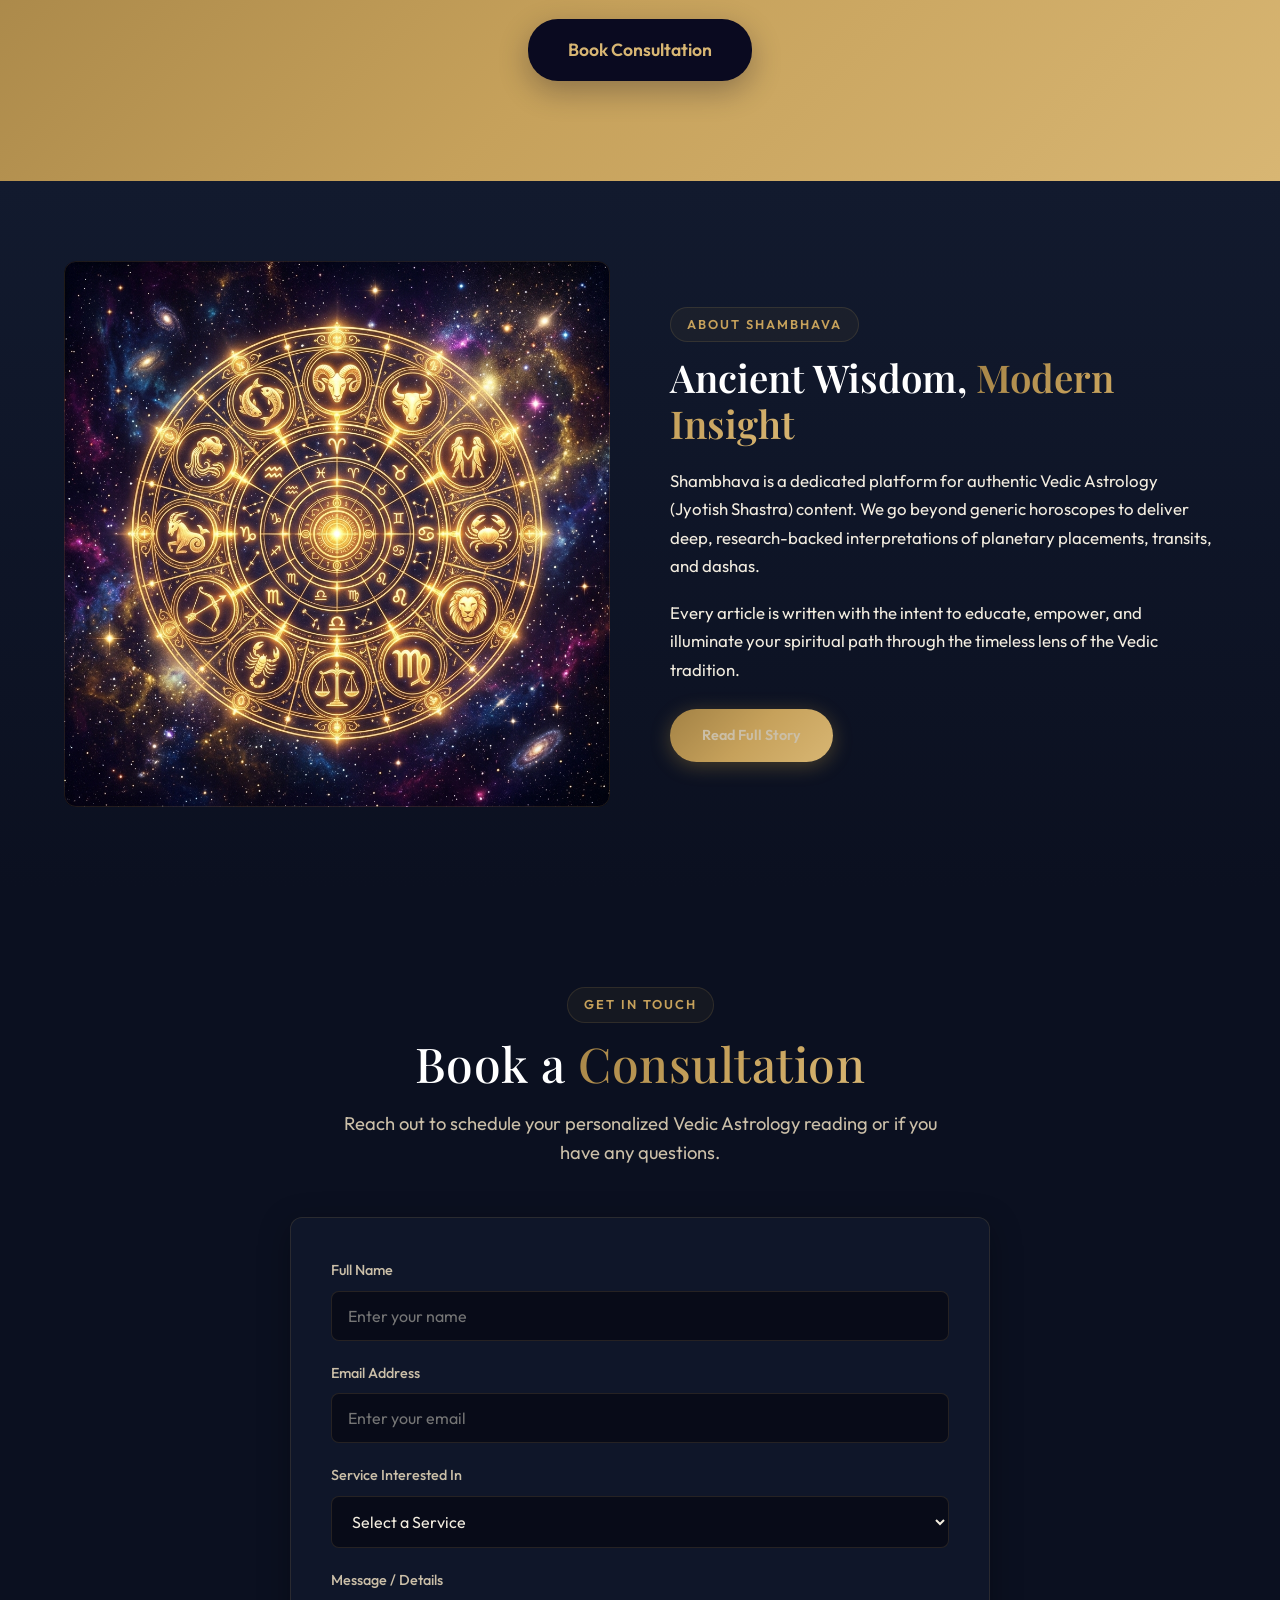
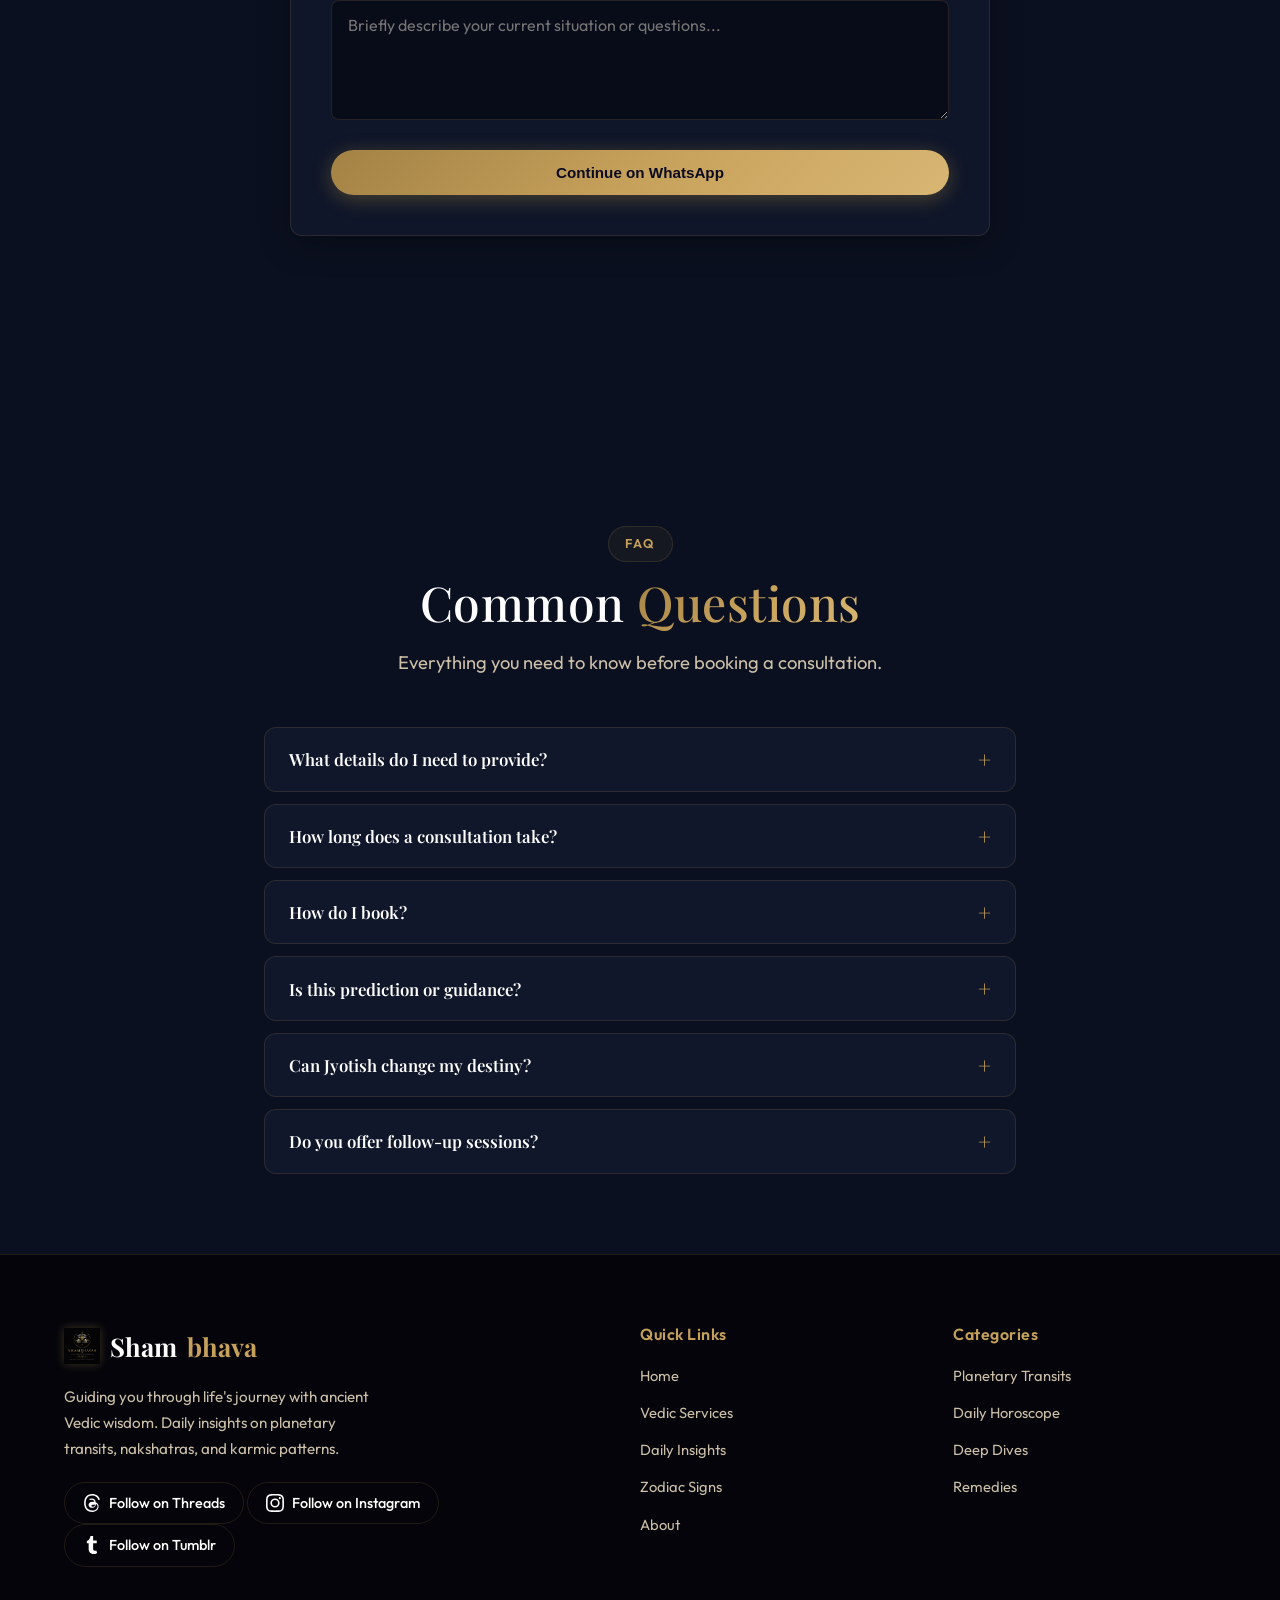
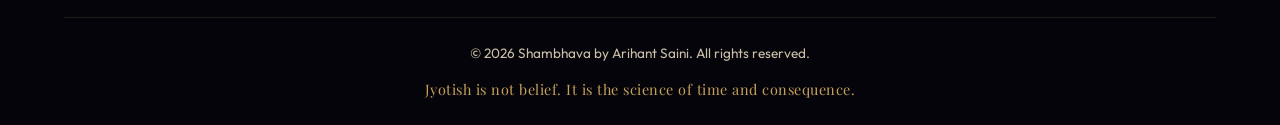
==== commit 4c8c3356: "Reorder homepage sections" ====
--- a/index.html
+++ b/index.html
@@ -58,9 +58,9 @@
             </a>
             <ul class="nav-links" id="nav-links">
                 <li><a href="#home" class="active">Home</a></li>
+                <li><a href="#services">Vedic Services</a></li>
                 <li><a href="#daily-insights">Insights</a></li>
                 <li><a href="#zodiac-signs">Zodiac</a></li>
-                <li><a href="#services">Vedic Services</a></li>
                 <li><a href="#tarot-service">Divine Services</a></li>
                 <li><a href="#faq">FAQ</a></li>
                 <li><a href="about.html">About</a></li>
@@ -114,6 +114,199 @@
         <script>(adsbygoogle = window.adsbygoogle || []).push({});</script>
     </section>
 
+    <!-- Unified Services Header -->
+    <section id="services" class="section services-intro-section" style="padding-bottom: 0;">
+        <div class="container">
+            <div class="section-header" style="text-align: center; margin-bottom: 60px;">
+                <span class="section-tag" style="margin-bottom: 16px;">Vedic Astrology & Divine Guidance</span>
+                <h2 style="font-size: clamp(2.5rem, 5vw, 4rem); line-height: 1.1; margin-bottom: 24px;">Where Wisdom Becomes <span class="text-gradient">Your Solution</span></h2>
+                <p style="max-width: 800px; margin: 0 auto; font-size: 1.2rem; opacity: 0.8; line-height: 1.6;">Explore our curated selection of Vedic and Divine consultations, designed to bring clarity, harmony, and prosperity to every aspect of your life.</p>
+            </div>
+        </div>
+    </section>
+
+    <!-- Arihant's Vedic Services -->
+    <section id="vedic-services" class="section services-section" style="padding-top: 20px;">
+        <div class="container" style="max-width: 1200px; padding: 0 24px;">
+            <div class="services-grid">
+                <!-- 1. Career -->
+                <div class="service-card">
+                    <img src="assets/service-career.jpg" alt="Career" class="card-image-small">
+                    <span class="service-label">Career</span>
+                    <h3 class="service-title">Career & Govt Exams</h3>
+                    <div class="service-details">
+                        <p><strong>Focus:</strong> UPSC/SSC timing, promotions, and business suitability.</p>
+                    </div>
+                    <a href="https://wa.me/919057918251?text=Hi!%20I%20am%20interested%20in%20the%20Career%20Reading." target="_blank" class="service-btn">Book Now</a>
+                </div>
+                <!-- 2. Marriage -->
+                <div class="service-card">
+                    <img src="assets/service-marriage.jpg" alt="Marriage" class="card-image-small">
+                    <span class="service-label">Marriage</span>
+                    <h3 class="service-title">Marriage & Compatibility</h3>
+                    <div class="service-details">
+                        <p><strong>Focus:</strong> Marriage timing, partner analysis, and delay remedies.</p>
+                    </div>
+                    <a href="https://wa.me/919057918251?text=Hi!%20I%20am%20interested%20in%20the%20Marriage%20Reading." target="_blank" class="service-btn">Book Now</a>
+                </div>
+                <!-- 3. Full Chart -->
+                <div class="service-card">
+                    <img src="assets/service-full-chart.jpg" alt="Full Chart" class="card-image-small">
+                    <span class="service-label">Full Chart</span>
+                    <h3 class="service-title">Full Birth Chart Reading</h3>
+                    <div class="service-details">
+                        <p><strong>Focus:</strong> Complete life direction, strengths, and dasha timeline.</p>
+                    </div>
+                    <a href="https://wa.me/919057918251?text=Hi!%20I%20am%20interested%20in%20a%20Full%20Reading." target="_blank" class="service-btn">Book Now</a>
+                </div>
+                <!-- 4. Wealth -->
+                <div class="service-card">
+                    <img src="assets/service-wealth.jpg" alt="Wealth" class="card-image-small">
+                    <span class="service-label">Wealth</span>
+                    <h3 class="service-title">Wealth & Blockages</h3>
+                    <div class="service-details">
+                        <p><strong>Focus:</strong> Financial flow, income stability, and wealth remedies.</p>
+                    </div>
+                    <a href="https://wa.me/919057918251?text=Hi!%20I%20am%20interested%20in%20the%20Wealth%20Reading." target="_blank" class="service-btn">Book Now</a>
+                </div>
+                <!-- 5. Business -->
+                <div class="service-card">
+                    <img src="assets/service-business.jpg" alt="Business" class="card-image-small">
+                    <span class="service-label">Business</span>
+                    <h3 class="service-title">Business & Expansion</h3>
+                    <div class="service-details">
+                        <p><strong>Focus:</strong> Launch timing, partnership, and growth windows.</p>
+                    </div>
+                    <a href="https://wa.me/919057918251?text=Hi!%20I%20am%20interested%20in%20a%20Business%20Analysis." target="_blank" class="service-btn">Book Now</a>
+                </div>
+                <!-- 6. Health -->
+                <div class="service-card">
+                    <img src="assets/service-health.jpg" alt="Health" class="card-image-small">
+                    <span class="service-label">Health</span>
+                    <h3 class="service-title">Health & Obstacles</h3>
+                    <div class="service-details">
+                        <p><strong>Focus:</strong> Stress periods, health caution, and spiritual wellness.</p>
+                    </div>
+                    <a href="https://wa.me/919057918251?text=Hi!%20I%20am%20interested%20in%20the%20Health%20Reading." target="_blank" class="service-btn">Book Now</a>
+                </div>
+                <!-- 7. Family -->
+                <div class="service-card">
+                    <img src="assets/service-family.jpg" alt="Family" class="card-image-small">
+                    <span class="service-label">Family</span>
+                    <h3 class="service-title">Family & Childbirth</h3>
+                    <div class="service-details">
+                        <p><strong>Focus:</strong> Childbirth timing, family harmony, and emotional clarity.</p>
+                    </div>
+                    <a href="https://wa.me/919057918251?text=Hi!%20I%20am%20interested%20in%20the%20Family%20Reading." target="_blank" class="service-btn">Book Now</a>
+                </div>
+                <!-- 8. Remedy Plan -->
+                <div class="service-card">
+                    <img src="assets/service-remedies.jpg" alt="Remedies" class="card-image-small">
+                    <span class="service-label">Remedies</span>
+                    <h3 class="service-title">Remedy Plan</h3>
+                    <div class="service-details">
+                        <p><strong>Focus:</strong> Nakshatra-based practical actions and mantra therapy.</p>
+                    </div>
+                    <a href="https://wa.me/919057918251?text=Hi!%20I%20am%20interested%20in%20a%20Personalized%20Remedy%20Plan." target="_blank" class="service-btn">Book Now</a>
+                </div>
+                <!-- 9. Personalised Perfume -->
+                <div class="service-card">
+                    <img src="assets/service-perfume-chart.jpg" alt="Personalised Perfume as per Chart" class="card-image-small">
+                    <span class="service-label">Aroma Remedy</span>
+                    <h3 class="service-title">Personalised Perfume as per Chart</h3>
+                    <div class="service-details">
+                        <p><strong>Focus:</strong> Chart-based fragrance blend aligned with planetary needs.</p>
+                    </div>
+                    <a href="https://wa.me/919057918251?text=Hi!%20I%20am%20interested%20in%20Personalised%20Perfume%20as%20per%20Chart." target="_blank" class="service-btn">Book Now</a>
+                </div>
+                <!-- 10. BTR -->
+                <div class="service-card">
+                    <img src="assets/service-btr.jpg" alt="BTR" class="card-image-small">
+                    <span class="service-label">Precision</span>
+                    <h3 class="service-title">Birth Time Rectification</h3>
+                    <div class="service-details">
+                        <p><strong>Focus:</strong> Backtracking life events to find exact birth time.</p>
+                    </div>
+                    <a href="https://wa.me/919057918251?text=Hi!%20I%20am%20interested%20in%20Birth%20Time%20Rectification." target="_blank" class="service-btn">Book Now</a>
+                </div>
+            </div>
+        </div>
+    </section>
+
+
+    <!-- Isha's Divine Services (Grid Layout) -->
+    <section id="tarot-service" class="section services-section" style="border-top: 1px solid var(--border-subtle);">
+        <div class="container" style="max-width: 1200px; padding: 0 24px;">
+            <div class="section-header" style="text-align: center; margin-bottom: 40px;">
+                <span class="section-tag" style="margin-bottom: 16px;">Divine Guidance by Isha</span>
+                <h2 style="margin-bottom: 16px;">Spiritual <span class="text-gradient">Alignment</span></h2>
+                <p style="max-width: 800px; margin: 0 auto; opacity: 0.8;">Specialized sessions focused on intuitive energy, spatial harmony, and manifestation.</p>
+            </div>
+            <div class="services-grid">
+                <!-- 1. Tarot Reading -->
+                <div class="service-card">
+                    <img src="assets/service-tarot.jpg" alt="Tarot Reading" class="card-image-small">
+                    <span class="service-label">Intuitive</span>
+                    <h3 class="service-title">Tarot Reading & Energy</h3>
+                    <div class="service-details">
+                        <p><strong>Focus:</strong> Subconscious energy, relationship clarity, and monthly forecasting.</p>
+                    </div>
+                    <a href="https://wa.me/917795374787?text=Hi%20Isha!%20I%20am%20interested%20in%20a%20Tarot%20Reading." target="_blank" class="service-btn">Book Session</a>
+                </div>
+                <!-- 2. Vastu Shastra -->
+                <div class="service-card">
+                    <img src="assets/service-vastu.jpg" alt="Vastu Shastra" class="card-image-small">
+                    <span class="service-label">Spatial</span>
+                    <h3 class="service-title">Vastu Shastra Audit</h3>
+                    <div class="service-details">
+                        <p><strong>Focus:</strong> Residential/Commercial harmony and remedial Vastu solutions.</p>
+                    </div>
+                    <a href="https://wa.me/917795374787?text=Hi%20Isha!%20I%20am%20interested%20in%20a%20Vastu%20Consultation." target="_blank" class="service-btn">Book Audit</a>
+                </div>
+                <!-- 3. Numerology -->
+                <div class="service-card">
+                    <img src="assets/service-numerology.jpg" alt="Numerology" class="card-image-small">
+                    <span class="service-label">Frequency</span>
+                    <h3 class="service-title">Numerology & Name Correction</h3>
+                    <div class="service-details">
+                        <p><strong>Focus:</strong> Name vibration, signature alignment, and mobile number analysis.</p>
+                    </div>
+                    <a href="https://wa.me/917795374787?text=Hi%20Isha!%20I%20am%20interested%20in%20a%20Numerology%20Reading." target="_blank" class="service-btn">Book Reading</a>
+                </div>
+                <!-- 4. Manifestation -->
+                <div class="service-card">
+                    <img src="assets/service-manifestation.jpg" alt="Manifestation" class="card-image-small">
+                    <span class="service-label">Mindset</span>
+                    <h3 class="service-title">Manifestation Coaching</h3>
+                    <div class="service-details">
+                        <p><strong>Focus:</strong> Law of Attraction, de-programming blocks, and ritual mapping.</p>
+                    </div>
+                    <a href="https://wa.me/917795374787?text=Hi%20Isha!%20I%20am%20interested%20in%20Manifestation%20Coaching." target="_blank" class="service-btn">Start Now</a>
+                </div>
+            </div>
+        </div>
+    </section>
+
+    <!-- Daily Insights Section -->
+    <main id="daily-insights" class="section">
+        <div class="container">
+            <div class="section-header">
+                <span class="section-tag">Fresh Content Daily</span>
+                <h2>Cosmic <span class="text-gradient">Insights</span></h2>
+                <p>In-depth astrological readings, transit analyses, and planetary wisdom.</p>
+            </div>
+            <div id="posts-grid" class="posts-grid">
+                <!-- Posts injected here via JavaScript -->
+            </div>
+        </div>
+    </main>
+
+
+    <!-- Ad Space 2 -->
+    <section class="ad-section container">
+        <ins class="adsbygoogle" style="display:block" data-ad-client="ca-pub-9194178610009666" data-ad-slot="auto" data-ad-format="auto" data-full-width-responsive="true"></ins>
+        <script>(adsbygoogle = window.adsbygoogle || []).push({});</script>
+    </section>
     <!-- Zodiac Signs Section -->
     <section id="zodiac-signs" class="section zodiac-section">
         <div class="container">
@@ -316,199 +509,6 @@
             </div>
             
             <p style="margin-top: 20px; font-size: 0.85rem; color: var(--text-muted); font-style: italic;">Watch the planetary energies shift instantly as you change your reference point.</p>
-        </div>
-    </section>
-
-    <!-- Daily Insights Section -->
-    <main id="daily-insights" class="section">
-        <div class="container">
-            <div class="section-header">
-                <span class="section-tag">Fresh Content Daily</span>
-                <h2>Cosmic <span class="text-gradient">Insights</span></h2>
-                <p>In-depth astrological readings, transit analyses, and planetary wisdom.</p>
-            </div>
-            <div id="posts-grid" class="posts-grid">
-                <!-- Posts injected here via JavaScript -->
-            </div>
-        </div>
-    </main>
-
-
-    <!-- Ad Space 2 -->
-    <section class="ad-section container">
-        <ins class="adsbygoogle" style="display:block" data-ad-client="ca-pub-9194178610009666" data-ad-slot="auto" data-ad-format="auto" data-full-width-responsive="true"></ins>
-        <script>(adsbygoogle = window.adsbygoogle || []).push({});</script>
-    </section>
-    <!-- Unified Services Header -->
-    <section id="services" class="section services-intro-section" style="padding-bottom: 0;">
-        <div class="container">
-            <div class="section-header" style="text-align: center; margin-bottom: 60px;">
-                <span class="section-tag" style="margin-bottom: 16px;">Vedic Astrology & Divine Guidance</span>
-                <h2 style="font-size: clamp(2.5rem, 5vw, 4rem); line-height: 1.1; margin-bottom: 24px;">Where Wisdom Becomes <span class="text-gradient">Your Solution</span></h2>
-                <p style="max-width: 800px; margin: 0 auto; font-size: 1.2rem; opacity: 0.8; line-height: 1.6;">Explore our curated selection of Vedic and Divine consultations, designed to bring clarity, harmony, and prosperity to every aspect of your life.</p>
-            </div>
-        </div>
-    </section>
-
-    <!-- Arihant's Vedic Services -->
-    <section id="vedic-services" class="section services-section" style="padding-top: 20px;">
-        <div class="container" style="max-width: 1200px; padding: 0 24px;">
-            <div class="services-grid">
-                <!-- 1. Career -->
-                <div class="service-card">
-                    <img src="assets/service-career.jpg" alt="Career" class="card-image-small">
-                    <span class="service-label">Career</span>
-                    <h3 class="service-title">Career & Govt Exams</h3>
-                    <div class="service-details">
-                        <p><strong>Focus:</strong> UPSC/SSC timing, promotions, and business suitability.</p>
-                    </div>
-                    <a href="https://wa.me/919057918251?text=Hi!%20I%20am%20interested%20in%20the%20Career%20Reading." target="_blank" class="service-btn">Book Now</a>
-                </div>
-                <!-- 2. Marriage -->
-                <div class="service-card">
-                    <img src="assets/service-marriage.jpg" alt="Marriage" class="card-image-small">
-                    <span class="service-label">Marriage</span>
-                    <h3 class="service-title">Marriage & Compatibility</h3>
-                    <div class="service-details">
-                        <p><strong>Focus:</strong> Marriage timing, partner analysis, and delay remedies.</p>
-                    </div>
-                    <a href="https://wa.me/919057918251?text=Hi!%20I%20am%20interested%20in%20the%20Marriage%20Reading." target="_blank" class="service-btn">Book Now</a>
-                </div>
-                <!-- 3. Full Chart -->
-                <div class="service-card">
-                    <img src="assets/service-full-chart.jpg" alt="Full Chart" class="card-image-small">
-                    <span class="service-label">Full Chart</span>
-                    <h3 class="service-title">Full Birth Chart Reading</h3>
-                    <div class="service-details">
-                        <p><strong>Focus:</strong> Complete life direction, strengths, and dasha timeline.</p>
-                    </div>
-                    <a href="https://wa.me/919057918251?text=Hi!%20I%20am%20interested%20in%20a%20Full%20Reading." target="_blank" class="service-btn">Book Now</a>
-                </div>
-                <!-- 4. Wealth -->
-                <div class="service-card">
-                    <img src="assets/service-wealth.jpg" alt="Wealth" class="card-image-small">
-                    <span class="service-label">Wealth</span>
-                    <h3 class="service-title">Wealth & Blockages</h3>
-                    <div class="service-details">
-                        <p><strong>Focus:</strong> Financial flow, income stability, and wealth remedies.</p>
-                    </div>
-                    <a href="https://wa.me/919057918251?text=Hi!%20I%20am%20interested%20in%20the%20Wealth%20Reading." target="_blank" class="service-btn">Book Now</a>
-                </div>
-                <!-- 5. Business -->
-                <div class="service-card">
-                    <img src="assets/service-business.jpg" alt="Business" class="card-image-small">
-                    <span class="service-label">Business</span>
-                    <h3 class="service-title">Business & Expansion</h3>
-                    <div class="service-details">
-                        <p><strong>Focus:</strong> Launch timing, partnership, and growth windows.</p>
-                    </div>
-                    <a href="https://wa.me/919057918251?text=Hi!%20I%20am%20interested%20in%20a%20Business%20Analysis." target="_blank" class="service-btn">Book Now</a>
-                </div>
-                <!-- 6. Health -->
-                <div class="service-card">
-                    <img src="assets/service-health.jpg" alt="Health" class="card-image-small">
-                    <span class="service-label">Health</span>
-                    <h3 class="service-title">Health & Obstacles</h3>
-                    <div class="service-details">
-                        <p><strong>Focus:</strong> Stress periods, health caution, and spiritual wellness.</p>
-                    </div>
-                    <a href="https://wa.me/919057918251?text=Hi!%20I%20am%20interested%20in%20the%20Health%20Reading." target="_blank" class="service-btn">Book Now</a>
-                </div>
-                <!-- 7. Family -->
-                <div class="service-card">
-                    <img src="assets/service-family.jpg" alt="Family" class="card-image-small">
-                    <span class="service-label">Family</span>
-                    <h3 class="service-title">Family & Childbirth</h3>
-                    <div class="service-details">
-                        <p><strong>Focus:</strong> Childbirth timing, family harmony, and emotional clarity.</p>
-                    </div>
-                    <a href="https://wa.me/919057918251?text=Hi!%20I%20am%20interested%20in%20the%20Family%20Reading." target="_blank" class="service-btn">Book Now</a>
-                </div>
-                <!-- 8. Remedy Plan -->
-                <div class="service-card">
-                    <img src="assets/service-remedies.jpg" alt="Remedies" class="card-image-small">
-                    <span class="service-label">Remedies</span>
-                    <h3 class="service-title">Remedy Plan</h3>
-                    <div class="service-details">
-                        <p><strong>Focus:</strong> Nakshatra-based practical actions and mantra therapy.</p>
-                    </div>
-                    <a href="https://wa.me/919057918251?text=Hi!%20I%20am%20interested%20in%20a%20Personalized%20Remedy%20Plan." target="_blank" class="service-btn">Book Now</a>
-                </div>
-                <!-- 9. Personalised Perfume -->
-                <div class="service-card">
-                    <img src="assets/service-perfume-chart.jpg" alt="Personalised Perfume as per Chart" class="card-image-small">
-                    <span class="service-label">Aroma Remedy</span>
-                    <h3 class="service-title">Personalised Perfume as per Chart</h3>
-                    <div class="service-details">
-                        <p><strong>Focus:</strong> Chart-based fragrance blend aligned with planetary needs.</p>
-                    </div>
-                    <a href="https://wa.me/919057918251?text=Hi!%20I%20am%20interested%20in%20Personalised%20Perfume%20as%20per%20Chart." target="_blank" class="service-btn">Book Now</a>
-                </div>
-                <!-- 10. BTR -->
-                <div class="service-card">
-                    <img src="assets/service-btr.jpg" alt="BTR" class="card-image-small">
-                    <span class="service-label">Precision</span>
-                    <h3 class="service-title">Birth Time Rectification</h3>
-                    <div class="service-details">
-                        <p><strong>Focus:</strong> Backtracking life events to find exact birth time.</p>
-                    </div>
-                    <a href="https://wa.me/919057918251?text=Hi!%20I%20am%20interested%20in%20Birth%20Time%20Rectification." target="_blank" class="service-btn">Book Now</a>
-                </div>
-            </div>
-        </div>
-    </section>
-
-
-    <!-- Isha's Divine Services (Grid Layout) -->
-    <section id="tarot-service" class="section services-section" style="border-top: 1px solid var(--border-subtle);">
-        <div class="container" style="max-width: 1200px; padding: 0 24px;">
-            <div class="section-header" style="text-align: center; margin-bottom: 40px;">
-                <span class="section-tag" style="margin-bottom: 16px;">Divine Guidance by Isha</span>
-                <h2 style="margin-bottom: 16px;">Spiritual <span class="text-gradient">Alignment</span></h2>
-                <p style="max-width: 800px; margin: 0 auto; opacity: 0.8;">Specialized sessions focused on intuitive energy, spatial harmony, and manifestation.</p>
-            </div>
-            <div class="services-grid">
-                <!-- 1. Tarot Reading -->
-                <div class="service-card">
-                    <img src="assets/service-tarot.jpg" alt="Tarot Reading" class="card-image-small">
-                    <span class="service-label">Intuitive</span>
-                    <h3 class="service-title">Tarot Reading & Energy</h3>
-                    <div class="service-details">
-                        <p><strong>Focus:</strong> Subconscious energy, relationship clarity, and monthly forecasting.</p>
-                    </div>
-                    <a href="https://wa.me/917795374787?text=Hi%20Isha!%20I%20am%20interested%20in%20a%20Tarot%20Reading." target="_blank" class="service-btn">Book Session</a>
-                </div>
-                <!-- 2. Vastu Shastra -->
-                <div class="service-card">
-                    <img src="assets/service-vastu.jpg" alt="Vastu Shastra" class="card-image-small">
-                    <span class="service-label">Spatial</span>
-                    <h3 class="service-title">Vastu Shastra Audit</h3>
-                    <div class="service-details">
-                        <p><strong>Focus:</strong> Residential/Commercial harmony and remedial Vastu solutions.</p>
-                    </div>
-                    <a href="https://wa.me/917795374787?text=Hi%20Isha!%20I%20am%20interested%20in%20a%20Vastu%20Consultation." target="_blank" class="service-btn">Book Audit</a>
-                </div>
-                <!-- 3. Numerology -->
-                <div class="service-card">
-                    <img src="assets/service-numerology.jpg" alt="Numerology" class="card-image-small">
-                    <span class="service-label">Frequency</span>
-                    <h3 class="service-title">Numerology & Name Correction</h3>
-                    <div class="service-details">
-                        <p><strong>Focus:</strong> Name vibration, signature alignment, and mobile number analysis.</p>
-                    </div>
-                    <a href="https://wa.me/917795374787?text=Hi%20Isha!%20I%20am%20interested%20in%20a%20Numerology%20Reading." target="_blank" class="service-btn">Book Reading</a>
-                </div>
-                <!-- 4. Manifestation -->
-                <div class="service-card">
-                    <img src="assets/service-manifestation.jpg" alt="Manifestation" class="card-image-small">
-                    <span class="service-label">Mindset</span>
-                    <h3 class="service-title">Manifestation Coaching</h3>
-                    <div class="service-details">
-                        <p><strong>Focus:</strong> Law of Attraction, de-programming blocks, and ritual mapping.</p>
-                    </div>
-                    <a href="https://wa.me/917795374787?text=Hi%20Isha!%20I%20am%20interested%20in%20Manifestation%20Coaching." target="_blank" class="service-btn">Start Now</a>
-                </div>
-            </div>
         </div>
     </section>
 
@@ -733,6 +733,7 @@
                     <h4>Quick Links</h4>
                     <ul>
                         <li><a href="#home">Home</a></li>
+                        <li><a href="#services">Vedic Services</a></li>
                         <li><a href="#daily-insights">Daily Insights</a></li>
                         <li><a href="#zodiac-signs">Zodiac Signs</a></li>
                         <li><a href="#about">About</a></li>
